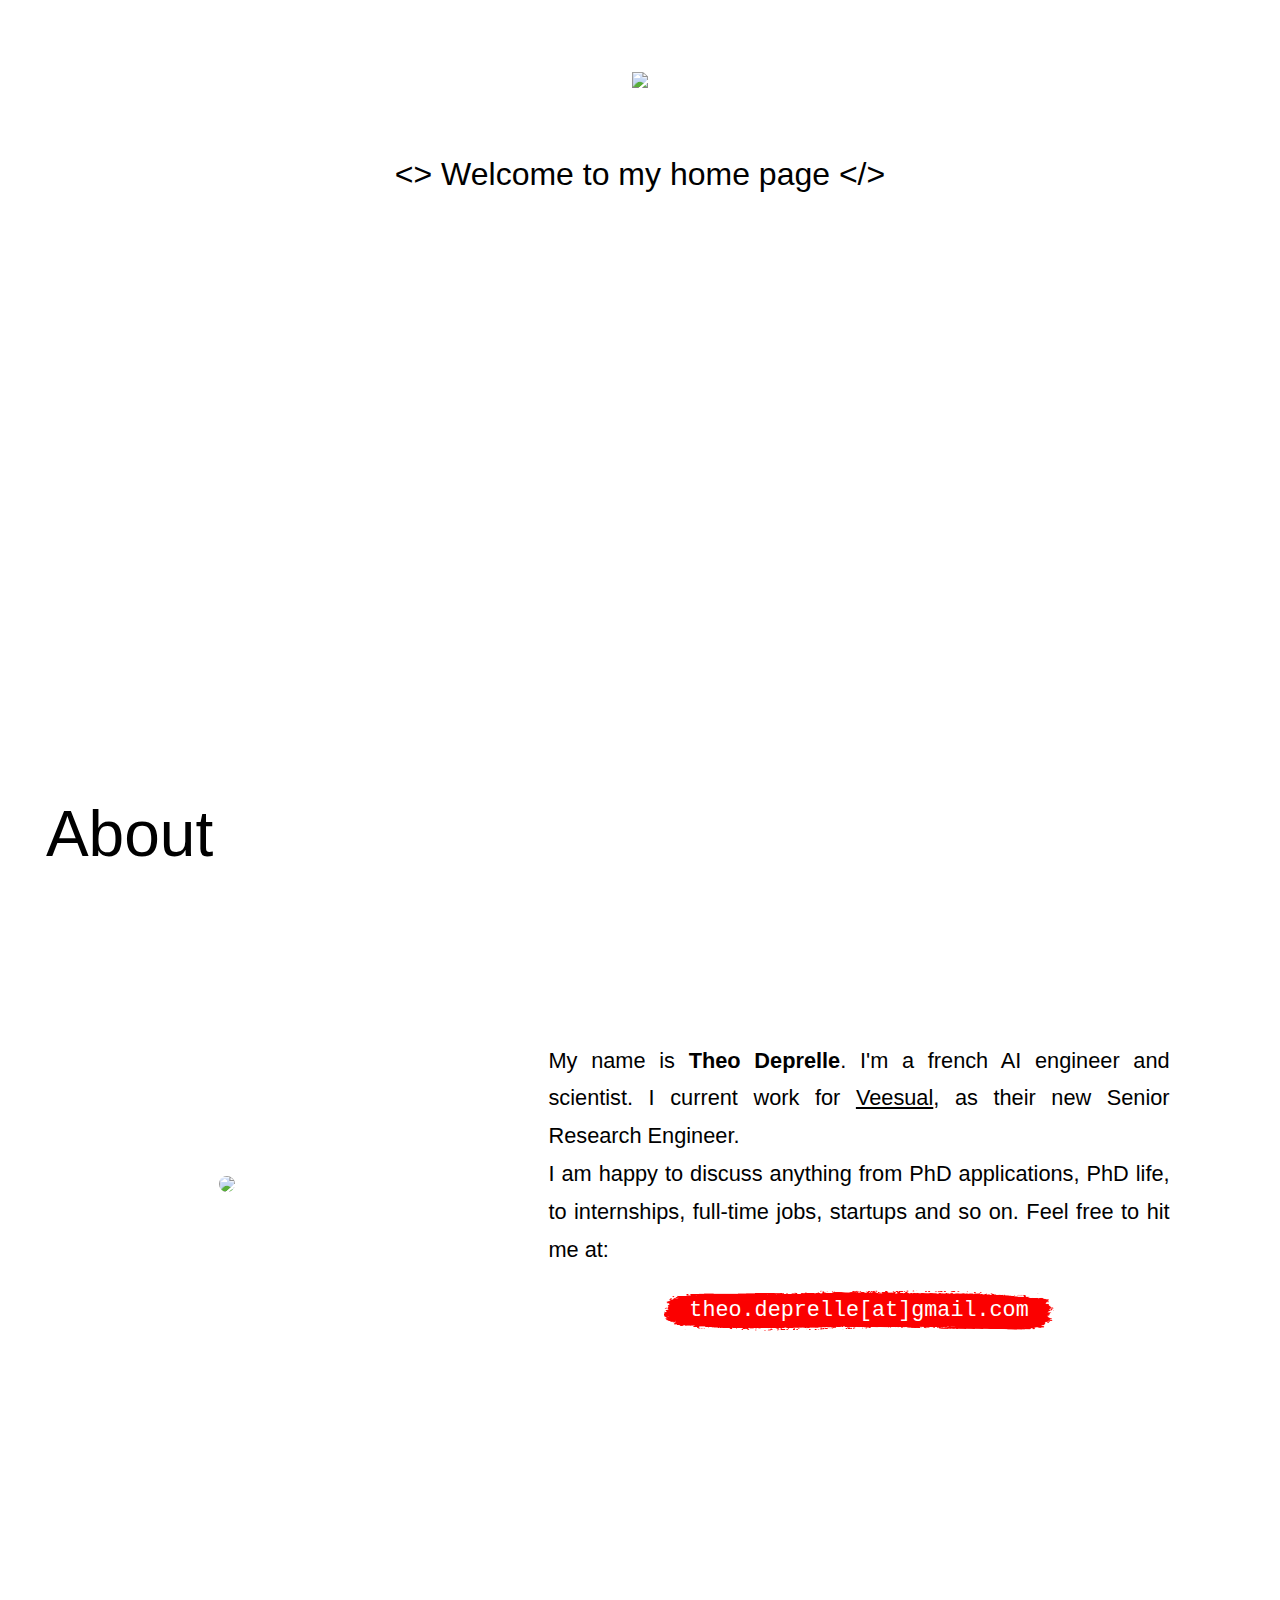
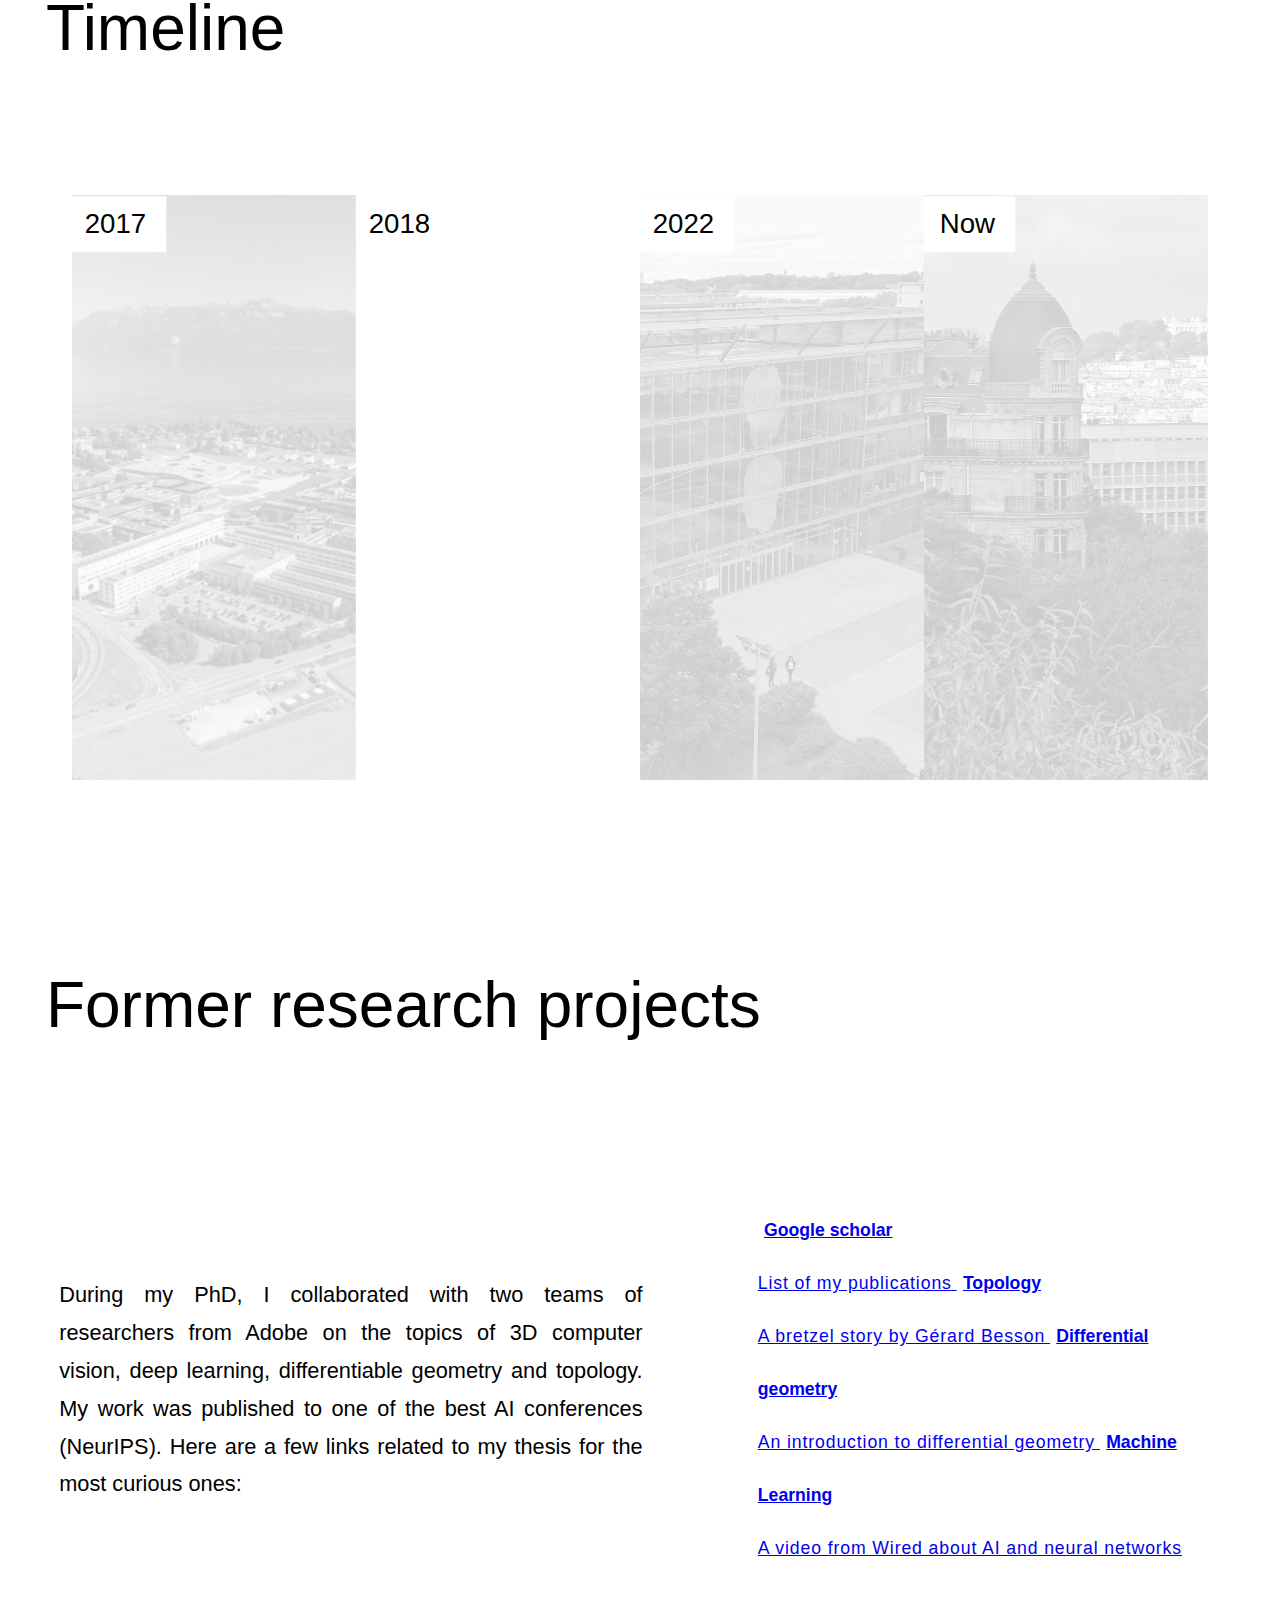
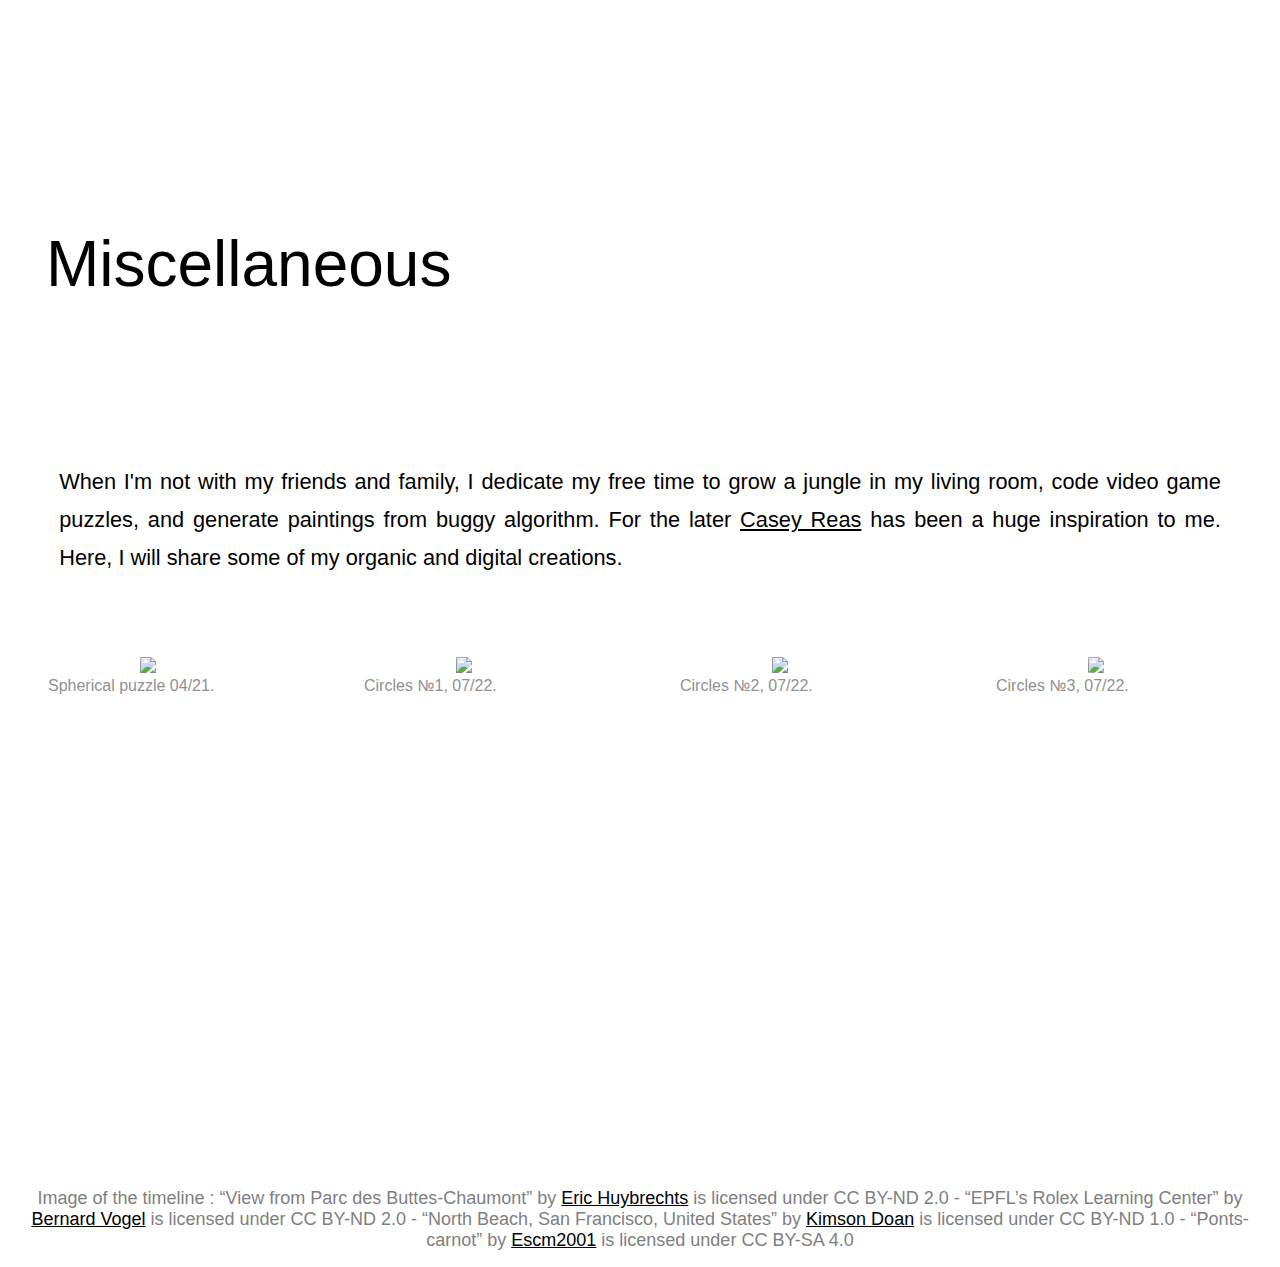
==== index.html @ 4b5d9321 "Update for mobile" ====
<!DOCTYPE html>
<html>
<head>
<!-- Google tag (gtag.js) -->
<script async src="https://www.googletagmanager.com/gtag/js?id=G-8BXMVZWSZ6"></script>
<script>
  window.dataLayer = window.dataLayer || [];
  function gtag(){dataLayer.push(arguments);}
  gtag('js', new Date());

  gtag('config', 'G-8BXMVZWSZ6');
</script>

<!-- End Google Analytics -->
<link href="css/font.css" rel="stylesheet">
<link rel="stylesheet" href="css/misc.css">
<link rel="stylesheet" type="text/css" href="css/demo.css" />
<link rel="stylesheet" type="text/css" href="css/style-adsila.css" />
<link rel="stylesheet" href="css/index.css">
<!-- <link rel="icon" type="image/png" href="./contents/theo2.png"> -->
<!-- <link rel="icon" type="image/png" href="http://example.com/myicon.png"> -->
<title>Theo Deprelle home page</title>
<link rel = "icon" href = "./contents/theo_logo.ico"  type = "image/x-icon">
</head>
<body>
    <div class="outer" style="margin-top:0;">
        <img class="intro" src="./contents/intro_21.png"/></br>
        <div>
          <t1><> Welcome to my home page &lt;/&gt; </t1>
        </div>
    </div>
</body>
<!-- <div class="section" style="margin-top:15vw; margin-left:35vw;margin-right:5vw;" > -->
<div class="title" style="background-image:url(./contents/res_0.png);justify-content: left;margin-top:40%;">
    <t2> About </t2>
</div>
<body>
    <div class="outer">
      <div class="divprofile">
        <div class="divprofile_img">
          <img src="./contents/theo4.png" class="profile" /></br>
        </div>
        <div class="divprofile_text">
          <p class="description">
            My name is <strong>Theo Deprelle</strong>. I'm a french AI engineer and scientist. I current work for <a href="https://www.veesual.ai/" style="color:black;text-decoration: underline;">Veesual</a>, as their new Senior Research Engineer.<br>
            <!-- On september 5th, I will be joing <a href="https://www.veesual.ai/" style="color:black;text-decoration: underline;">Veesual</a> in Paris, a french virtual try on startup as a Senior Research Engineer. -->
            I am happy to discuss anything from PhD applications, PhD life, to internships, full-time jobs, startups and so on. Feel free to hit me at: <br>
          </p>
          <p class="description" style="text-align:center;margin-right:0;margin-left:0;">
            <code>
                theo.deprelle[at]gmail.com
            </code>
          </p>
        </div>
      </div>
    </div>
</body>
<div class="title" style="background-image:url(./contents/res_1.png);justify-content: left;">
<t2> Timeline </t2>
</div>
<body>
  <div class="outer">
    <section id="timeline">
      <div class="tl-item">
        <div class="tl-bg" style="background-image: url(./contents/epfl.jpg);">
          <div class="overlay" style="background-image: url(./contents/border_1.png);"></div>
        </div>
        <div class="tl-year">
          <p class="f2 heading--sanSerif">2017</p>
        </div>
        <div class="tl-content">
          <h1>---</h1>
          <p style="text-align:left;color:black;font-size:.8vw;text-align:justify;"><bold style="color:red; font-size: 1.5vw;">Lyon and Lausanne.</bold><br>I graduated from INSA Lyon and I got the chance to spend several months in Lausanne at EPFL as an exchange student. </p>
        </div>
      </div>
      <div class="tl-item">
        <div class="tl-bg" style="background-image: url(./contents/sf.jpg)">
          <div class="overlay" style="background-image: url(./contents/border_2.png);"></div>
        </div>
        <div class="tl-year">
          <p class="f2 heading--sanSerif">2018</p>
        </div>
        <div class="tl-content">
          <h1>----</h1>
          <p style="text-align:left; color:black;font-size:.8vw;"><bold style="color:red; font-size: 1.5vw;">Adobe Inc.</bold><br> During my PhD, I spent some time in San Francisco while working for Adobe.</p>
        </div>
      </div>
      <div class="tl-item">
        <div class="tl-bg" style="background-image: url(./contents/enpc2.jpg)">
          <div class="overlay" style="background-image: url(./contents/border_3.png);"></div>
        </div>
        <div class="tl-year">
          <p class="f2 heading--sanSerif" style="color : black;opacity:100%;">2022</p>
        </div>
        <div class="tl-content">
          <h1>----</h1>
          <p style="text-align:left;color:black;font-size:.8vw;text-align:justify;"><bold style="color:red; font-size: 1.5vw;">My Phd.</bold><br> I got my PhD from &#xC9;cole des Ponts ParisTech. During that time, I taught a bit engineering students and published several research papers.</p>
        </div>
      </div>
      <div class="tl-item">
        <div class="tl-bg" style="background-image: url(./contents/paris2.jpg)">
          <div class="overlay" style="background-image: url(./contents/border_4.png);"></div>
        </div>
        <div class="tl-year">
          <p class="f2 heading--sanSerif">Now</p>
        </div>
        <div class="tl-content">
          <h1>----</h1>
          <p style="text-align:left;color:black;font-size:.8vw;"><bold style="color:red; font-size: 1.5vw;">Joining a start-up.</bold><br> Starting a new journey in Paris with <a href="https://www.veesual.ai/" style="color:black;text-decoration: underline;">Veesual</a> as their new Senior Research Engineer.</p>
          <!-- <p style="text-align:left;color:black;font-size:.9vw;"><strong>Joining a start-up.</bold><br> Starting september 5th I will be working at <a href="https://www.<a href="https://www.veesual.ai/" style="color:black;text-decoration: underline;">Veesual</a>.ai/" style="color:black;"><a href="https://www.veesual.ai/" style="color:black;text-decoration: underline;">Veesual</a></a>. Its founders trust me as their new Senior Research Engineer.</p> -->
        </div>
      </div>
    </section>
    <section id="timeline_mobile">
      <div class="tl-mobile-item" style="background-image: url(./contents/epfl.jpg)">
        <div class="overlay" style="background-image: url(./contents/border_1.png);"></div>
        <div class="tl-mobile-date">
          <strong>2017</strong>
        </div>
      </div>
      <div class="tl-mobile-desc">
        <p class="tl-mobile-desc-text"><bold style="color:red; font-size:4vw;">Lyon and Lausanne.</bold><br>I graduated from INSA Lyon and I got the chance to spend several months in Lausanne at EPFL as an exchange student. </p>
      </div>
      <div class="tl-mobile-item" style="background-image: url(./contents/sf.jpg)">
        <div class="overlay" style="background-image: url(./contents/border_2.png);"></div>
        <div class="tl-mobile-date">
          <strong>2018</strong>
        </div>
      </div>
      <div class="tl-mobile-desc">
        <p class="tl-mobile-desc-text"><bold style="color:red; font-size:4vw;">Adobe Inc.</bold><br> During my PhD, I spent some time in San Francisco while working for Adobe.</p>
      </div>
      <div class="tl-mobile-item" style="background-image: url(./contents/enpc.jpg)">
        <div class="overlay" style="background-image: url(./contents/border_3.png);"></div>
        <div class="tl-mobile-date">
          <strong>2022</strong>
        </div>
      </div>
      <div class="tl-mobile-desc">
        <p class="tl-mobile-desc-text"><bold style="color:red; font-size:4vw;">My Phd.</bold><br> I got my PhD from &#xC9;cole des Ponts ParisTech. During that time, I taught a bit engineering students and published several research papers.</p>
      </div>
      <div class="tl-mobile-item" style="background-image: url(./contents/paris.jpg)">
        <div class="overlay" style="background-image: url(./contents/border_4.png);"></div>
        <div class="tl-mobile-date">
        <strong> Now</strong>
        </div>
      </div>
      <div class="tl-mobile-desc">
        <p class="tl-mobile-desc-text"><bold style="color:red; font-size:4vw;">And now.</bold><br> Starting a new journey in Paris to be disclosed on September 5th.</p>
      </div>
    </section>
  </div>
  </body>
  <div class="title" style="background-image:url(./contents/res_3.png);justify-content: left;">
      <t2> Former research projects </t2>
  </div>
  <body>
      <div class="outer">
        <div class="divprofile">
          <!-- <div class="divprofile" style="width:30%;">
            <img src="./contents/theo2.jpeg" class="profile" /></br>
          </div> -->
          <div class="research_text">
            <p class="description">
              During my PhD, I collaborated with two teams of researchers from Adobe on the topics of 3D computer vision, deep learning, differentiable geometry and topology. My work was published to one of the best AI conferences (NeurIPS). Here are a few links related to my thesis for the most curious ones:
            </p>
          </div>
          <div class="research_link">
            <nav class="menu menu--adsila" style="text-align:left;margin-left:5vw;line-height: 3em;">
    					<a class="menu__item" href="https://scholar.google.com/citations?user=xU9q1ncAAAAJ&hl=fr">
    						<span class="menu__item-name">Google scholar</span><br>
    						<span class="menu__item-label">List of my publications</span>
    					</a>
              <a class="menu__item" href="https://youtu.be/tKna0bU-2Ag?t=304">
    						<span class="menu__item-name">Topology</span><br>
    						<span class="menu__item-label">A bretzel story by G&eacute;rard Besson</span>
    					</a>
    					<a class="menu__item" href="https://youtu.be/tKna0bU-2Ag?t=1829">
    						<span class="menu__item-name">Differential geometry</span><br>
    						<span class="menu__item-label">An introduction to differential geometry</span>
    					</a>
              <a class="menu__item" href="https://www.youtube.com/watch?v=5q87K1WaoFI&ab_channel=WIRED">
                <span class="menu__item-name">Machine Learning</span><br>
                <span class="menu__item-label">A video from Wired about AI and neural networks</span>
              </a>
    				</nav>
          </div>
        </div>
      </div>
  </body>
  <div class="title" style="background-image:url(./contents/res_4.png);justify-content:left;">
      <t2 style="opacity:100%;"> Miscellaneous </t2>
  </div>
  <body>
    <div style="margin:5vw;margin-left: 0;margin-right: 0; width:100%;">
      <p class="description">When I'm not with my friends and family, I dedicate my free time to grow a jungle in my living room, code video game puzzles, and generate paintings from buggy algorithm. For the later <a href="https://reas.com/" style="color:black;text-decoration: underline;">Casey Reas</a> has been a huge inspiration to me. Here, I will share some of my organic and digital creations.
    </p>
    </div>
    <div class="creation_list">
      <figure class="creations">
          <img src="./contents/sphere.png" class="profile" style="border-radius:0; width:100%; transform: rotate(.5deg);" />
          <figcaption style="text-align:left;">Spherical puzzle 04/21.</figcaption>
      </figure>
      <figure class="creations">
          <img src="./contents/circles_3.png" class="profile" style="border-radius:0; width:100%; transform: rotate(.5deg);" />
          <figcaption style="text-align:left;">Circles &#8470;1, 07/22.</figcaption>
      </figure>
      <figure class="creations">
          <img src="./contents/circles_2.png" class="profile" style="border-radius:0; width:100%; transform: rotate(-.5deg);" />
          <figcaption style="text-align:left;">Circles &#8470;2, 07/22.</figcaption>
      </figure>
      <figure class="creations">
          <img src="./contents/circles_9.png" class="profile" style="border-radius:0; width:100%; transform: rotate(1deg);" />
          <figcaption style="text-align:left;">Circles &#8470;3, 07/22.</figcaption>
      </figure>
    </div>
  </body>
  <div class="title" style="background-image:url(./contents/res_5.png);margin-top:15%;">
      <t2 style="opacity:0%;"> </t2>
  </div>
  <p style="color:grey;font-size:2vh;">Image of the timeline :
  “View from Parc des Buttes-Chaumont” by <a href="https://www.flickr.com/photos/15979685@N08/" style="color:black;text-decoration: underline;">Eric Huybrechts</a> is licensed under CC BY-ND 2.0
  - “EPFL’s Rolex Learning Center” by <a href="https://commons.wikimedia.org/wiki/File:EPFL%E2%80%99s_Rolex_Learning_Center.jpg" style="color:black;text-decoration: underline;">Bernard Vogel</a> is licensed under CC BY-ND 2.0
  - “North Beach, San Francisco, United States” by <a href="https://commons.wikimedia.org/wiki/File:North_Beach,_San_Francisco,_United_States_%28Unsplash%29.jpg" style="color:black;text-decoration: underline;">Kimson Doan</a> is licensed under CC BY-ND 1.0
  - “Ponts-carnot” by <a href="https://commons.wikimedia.org/wiki/File:Ponts-carnot.jpg" style="color:black;text-decoration: underline;">Escm2001</a> is licensed under CC BY-SA 4.0</p>
</html>
---- css/style-adsila.css ----
.menu--adsila {
	/* font-family: 'Nunito', sans-serif; */
	font-size: 1.15em;
}

.menu--adsila a {
	/* color: #272727; */
}

.menu--adsila .menu__item-name {
	font-weight: bold;
	line-height: 1.2;
	padding: 0 0.35em;
	transition: color 0.5s;
	transition-timing-function: cubic-bezier(0.2,1,0.3,1);
}

.menu--adsila .menu__item-name::before {
	content: '';
	position: absolute;
	z-index: -1;
	bottom: 0;
	left: 0;
	width: 100%;
	height: 50%;
	opacity: 0.3;
	transform: scale3d(0,1,1);
	transform-origin: 0% 50%;
	transition: transform 0.5s;
	transition-timing-function: cubic-bezier(0.2,1,0.3,1);
}

.menu--adsila .menu__item-label {
	font-size: 1em;
	letter-spacing: 0.05em;
	transform: translate3d(-0.5em,0,0);
	transition: transform 0.5s, color 0.5s;
	transition-timing-function: cubic-bezier(0.2,1,0.3,1);
}

.menu--adsila .menu__item-label::before {
	content: '';
	position: absolute;
	z-index: -1;
	top: calc(100% + 0.1em);
	left: 0.05em;
	width: 25%;
	height: 1px;
	opacity: 0.3;
	transform: scale3d(0,1,1);
	transform-origin: 100% 50%;
	transition: transform 0.5s;
	transition-timing-function: cubic-bezier(0.2,1,0.3,1);
}

.menu--adsila .menu__item:nth-child(odd) .menu__item-name::before,
.menu--adsila .menu__item:nth-child(odd) .menu__item-label::before {
	background: #fe628e;
}

.menu--adsila .menu__item:nth-child(even) .menu__item-name::before,
.menu--adsila .menu__item:nth-child(even) .menu__item-label::before {
	background: #6265fe;
}

/* Hover */

.menu--adsila .menu__item:nth-child(odd):hover,
.menu--adsila .menu__item:nth-child(odd):focus {
	color: #fe628e;
}

.menu--adsila .menu__item:nth-child(even):hover,
.menu--adsila .menu__item:nth-child(even):focus {
	color: #6265fe;
}

.menu--adsila .menu__item:hover .menu__item-name::before,
.menu--adsila .menu__item:focus .menu__item-name::before,
.menu--adsila .menu__item:hover .menu__item-label::before,
.menu--adsila .menu__item:focus .menu__item-label::before {
	transform: scale3d(1,1,1);
}

.menu--adsila .menu__item:hover .menu__item-label,
.menu--adsila .menu__item:focus .menu__item-label {
	transform: translate3d(0,0,0);
}

.menu--adsila .menu__item:hover .menu__item-label::before,
.menu--adsila .menu__item:focus .menu__item-label::before {
	transform-origin: 0% 50%;
	transition-timing-function: ease;
}

@media screen and (max-width: 50em) {
	.menu--adsila .menu__item {
		margin: 0 0 2em;
	}
	.menu--adsila .menu__item-label {
		display: block;
		margin: 0.5em 0 0 1em;
	}
}
---- css/index.css ----
body{
  font-family: 'MODERN TYPEWRITER', sans-serif;

    text-align: center;
    color:#919191;
}

t1 {
  color: black;
 font-size: 2.5vw;
  -webkit-animation: fadein_text .9s; /* Safari, Chrome and Opera > 12.1 */
   -moz-animation: fadein 1s; /* Firefox < 16 */
    -ms-animation: fadein 1s; /* Internet Explorer */
     -o-animation: fadein 1s; /* Opera < 12.1 */
        /* animation: fadein 5s; */
}

p{
  color:white;
}

@keyframes fadein {
    0% { opacity: 0; filter : blur(100px);}
    20% { opacity: 1; filter : blur(0px);}
    40%   { opacity: 1; filter : blur(0px);}
}

@keyframes fadein_text {
    /* 0% { opacity: 0; } */
    0%   { opacity: 0; letter-spacing: .4vw}
    60%   { opacity: 0; letter-spacing: .4vw}
    100%   { opacity: 1; letter-spacing: 0px}
}

div.outer{
  text-align: center;
  align-items: center;
  width: 100%;
}

img.intro{
  width: 40%;
  margin: 5vw;
  opacity: 1;
  animation: fadein 3.5s;
}


div.title{
  background-color: white;
  font-size: 5vw;
  background-attachment: fixed;
  background-position: center;
  background-repeat: no-repeat;
  background-size: cover;
  display:flex;
  align-items: center;
  justify-content: center;
  height:30vh;
  margin-top: 10vh;
}

t2 {
  font-family: 'MODERN TYPEWRITER', sans-serif;
  margin-left: 3vw;
  margin:3%;
  background-color: white;
  border-radius: 5px;
  box-shadow: 0px 0px 1px 1px #FFFFFF;
  color: black;
}


div.divprofile{
  display:flex;
  align-items: center;
  justify-content: center;
}

div.divprofile_text{
  /* margin:5vw; */
  /* margin-left: 0; */
  width:70%;"
  display:flex;
  align-items: center;
  justify-content: center;
  padding: 4vw;
}

div.divprofile_img{
  width:30%;
  margin: 5vw;
  /* margin-right: 0; */
  width: 30%;
  height: 10%;
  align-items: center;
}

img.profile{
  border-radius: 50%;
  width: 100%;
}

p.description{
  color:black;
  margin-right:4vw;
  margin-left:4vw;
  text-align:justify;
  font-size:1.7vw;
  line-height: 174%;
}

figure.creations{
  width:30%;
  margin-right:6vw;
}

div.overlay {
  width: 100%;
  height: 100%;
  background-size: 100% 100%;
  position: absolute;
}

code{
  margin-top: 10px;
  padding-left: 2vw;
  padding-right: 2vw;
  padding-top: 12px;
  padding-bottom: 12px;
  /* font-size:2.3vw; */
  color:white;
  /* background-color: black; */
  background-image: url(../contents/background_mail.png);
  background-size:100% 100%;
  /* background-position: top, bottom; */
  background-repeat: no-repeat;
}

div.research_text{
  width:60%;
  align-items: center;
  justify-content: center;
}

div.research_link{
  margin:5vw;
  margin-left:0;
  width: : 50%;
  font-size:1.2vw;
  align-items: center;
  justify-content: center;
}

div.creation_list{
  display: flex;
}

div.inner{
  text-align: center;
  max-width: 800px;
}
#timeline {
  display: -webkit-box;
  display: -ms-flexbox;
  display: flex;
  /* margin-top: 1%; */
  margin:5vw;
  margin-top: 2.5vw;
  background-color: white;
}
#timeline:hover .tl-item {
  width: 23.3333%;
}

.tl-item {
  -webkit-transform: translate3d(0, 0, 0);
          transform: translate3d(0, 0, 0);
  position: relative;
  width: 25%;
  height: 65vh;
  /* min-height: 600px; */
  color: white;
  overflow: hidden;
  -webkit-transition: width 0.5s ease;
  transition: width 0.5s ease;
  /* -webkit-filter: grayscale(100%); /* Safari 6.0 - 9.0 */
  /* filter: grayscale(100%); */ */
  border: 2px solid white;
}
.tl-item:before, .tl-item:after {
  -webkit-transform: translate3d(0, 0, 0);
          transform: translate3d(0, 0, 0);
  content: '';
  position: absolute;
  left: 0;
  top: 0;
  width: 100%;
  height: 100%;
}
.tl-item:after {
  background: white;
  opacity: .8;
  -webkit-transition: opacity 0.5s ease;
  transition: opacity 0.5s ease;
}
.tl-item:before {
  background: -webkit-linear-gradient(top, transparent 0%, white 95%);
  background: linear-gradient(to bottom, transparent 80%, white 0%);
  /* background-image:url(./contents/1371.png) */
  z-index: 2;
  opacity: 0;
  -webkit-transform: translate3d(0, 0, 0) translateY(80%);
          transform: translate3d(0, 0, 0) translateY(80%);
  -webkit-transition: opacity 0.5s ease, -webkit-transform 0.5s ease;
  transition: opacity 0.5s ease, -webkit-transform 0.5s ease;
  transition: opacity 0.5s ease, transform 0.5s ease;
  transition: opacity 0.5s ease, transform 0.5s ease, -webkit-transform 0.5s ease;
}
.tl-item:hover {
  width: 30% !important;

}
.tl-item:hover:after {
  opacity: 0;
}
.tl-item:hover:before {
  opacity: 1;
  -webkit-transform: translate3d(0, 0, 0) translateY(0);
          transform: translate3d(0, 0, 0) translateY(0);
  -webkit-transition: opacity .5s ease, -webkit-transform 1s ease 0.25s;
  transition: opacity .5s ease, -webkit-transform 1s ease 0.25s;
  transition: opacity .5s ease, transform 1s ease 0.25s;
  transition: opacity .5s ease, transform 1s ease 0.25s, -webkit-transform 1s ease 0.25s;
}
.tl-item:hover .tl-content {
  opacity: 1;
  -webkit-transform: translateY(0);
          transform: translateY(0);
  -webkit-transition: all 0.75s ease 0.5s;
  transition: all 0.75s ease 0.5s;
  color: black;
}
.tl-item:hover .tl-bg {
  -webkit-filter: grayscale(0);
          filter: grayscale(0);
}

.tl-content {
  -webkit-transform: translate3d(0, 0, 0) translateY(140px);
          transform: translate3d(0, 0, 0) translateY(140px);
  position: relative;
  z-index: 2;
  text-align: center;
  margin: 0 1.618em;
  color: black;
  top: 73%;
  opacity: 0;
}
.tl-content h1 {
  /* margin-top: 1vw; */
  /* font-family: 'Pathway Gothic One',Helvetica Neue,Helvetica,Arial,sans-serif; */
  text-transform: uppercase;
  color: black;
  font-size: 1.44rem;
  opacity: 0;
  /* font-weight: normal; */
}

.tl-year {
  position: absolute;
  top: 5%;
  left: 10%;
  -webkit-transform: translateX(-50%) translateY(-50%);
          transform: translateX(-50%) translateY(-50%);
  z-index: 1;
  /* border-top: 1px solid black;
  border-bottom: 1px solid black; */
  /* color: #FFC1C1; */
  padding-left: 0px;
  padding-right: 20px;
  /* box-shadow: 2px 2px 1px white; */
  /* border: .5px solid black; */
  border-bottom-right-radius: 2px;
  background-color: white;
  /* opacity: 40%; */

  /* text-align: center; */
  /* background-color: #fe628e; */
}
.tl-year p {
  /* font-family: 'Pathway Gothic One',Helvetica Neue,Helvetica,Arial,sans-serif; */
  font-size: 1.728rem;
  line-height: 0;
  text-align: center;
  color: black;
  padding-left: 50px;
}

.tl-bg {
  -webkit-transform: translate3d(0, 0, 0);
          transform: translate3d(0, 0, 0);
  position: absolute;
  width: 100%;
  height: 100%;
  top: 0;
  left: 0;
  opacity: 100%;
  background-size: cover;

  background-position: top center;
  -webkit-transition: -webkit-filter 3s ease;
  transition: -webkit-filter 3s ease;
  transition: filter 3s ease;
  transition: filter 3s ease, -webkit-filter 3s ease;
  /* border: 30px solid; */
  /* border-image: url(.contents/test.png); */
  /* padding: 20px; */
  /* border: 2px solid red; */
  /* -webkit-filter: grayscale(100%);
          filter: grayscale(100%); */
}

.tl-mobile-desc{
  background-color: white;
  /* margin-top: 10vh; */
  /* height: 20vh; */
  margin:3vh;
  margin-bottom: 5vh;
  word-wrap: break-word;
}

.tl-mobile-desc-text{
  text-align:left;
  color:black;
  font-size:3vw;
  text-align:justify;
  /* overflow:hidden; */
  /* word-break:break-all; */
  /* white-space:normal; */
}

.tl-mobile-item{
  height: 40vh;
  background-attachment:scroll;
  background-position: center;
  background-repeat: no-repeat;
  background-size: cover;
  margin-top: 6vh;
  /* -webkit-filter: grayscale(100%); /* Safari 6.0 - 9.0 */
  /* filter: grayscale(100%); */
  /* display: flex; */
  /* align-items: center; */
  /* justify-content: center; */
  position: relative;
}

.tl-mobile-date{
  -webkit-transform: translateX(-1%) translateY(-5%);
          transform: translateX(-1%) translateY(-5%);
  position: absolute;
  padding: 20px;
  top: -5;
  border-bottom-right-radius: 4px;
  background-color: white;
  font-size: 3vw;
  color: black;
}

@media screen and (max-width: 1024px) {

  t1 {
   font-size: 5vw;
  }

  div.title{
    font-size: 6vw;
    height:15vh;
    margin-top: 10vw;
    background-attachment:scroll;
    /* position: fixed; */
  }

  img.profile{
    width: 100%;
    padding-top: 20vw;
  }

  div.divprofile_text{
    width: 100%;
    justify-content: center;
  }

  div.divprofile_img{
    width: 100%;
    margin: 8vw;
    /* margin-right: 5vw; */
    display: none;
  }
  div.divprofile{
    display: grid;
    align-items: center;
    justify-content: center;
  }

  p.description{
    /* margin:4vw; */
    /* margin-left:10px; */
    /* margin-right:50px; */
    font-size:3.2vw;
    line-height: 173%;
  }

  img.intro{
    margin-bottom: 10%;
    margin-top: 30%;
    width: 80%;
    content:url("../contents/theo4.png");
    animation: fadein 5s;
  }

  div.research_text{
    width:100%;
    font-size:3.2vw;
    /* margin-bottom: 0; */

  }

  div.research_link{
    width:100%;
    font-size:2.5vw;
    margin:0;
  }

  figure.creations{
    width:100%;
    padding: 0;
    padding-left: 6%;
    padding-right: 6%;
  }

  div.creation_list{
    flex-wrap: wrap;
    align-items: center;
  }

  figcaption{
    font-size: 2.5vw;
  }

  #timeline {
    display: none;
  }
}

@media screen and (min-width: 1024px) {
  #timeline_mobile {
    display: none;
  }
}
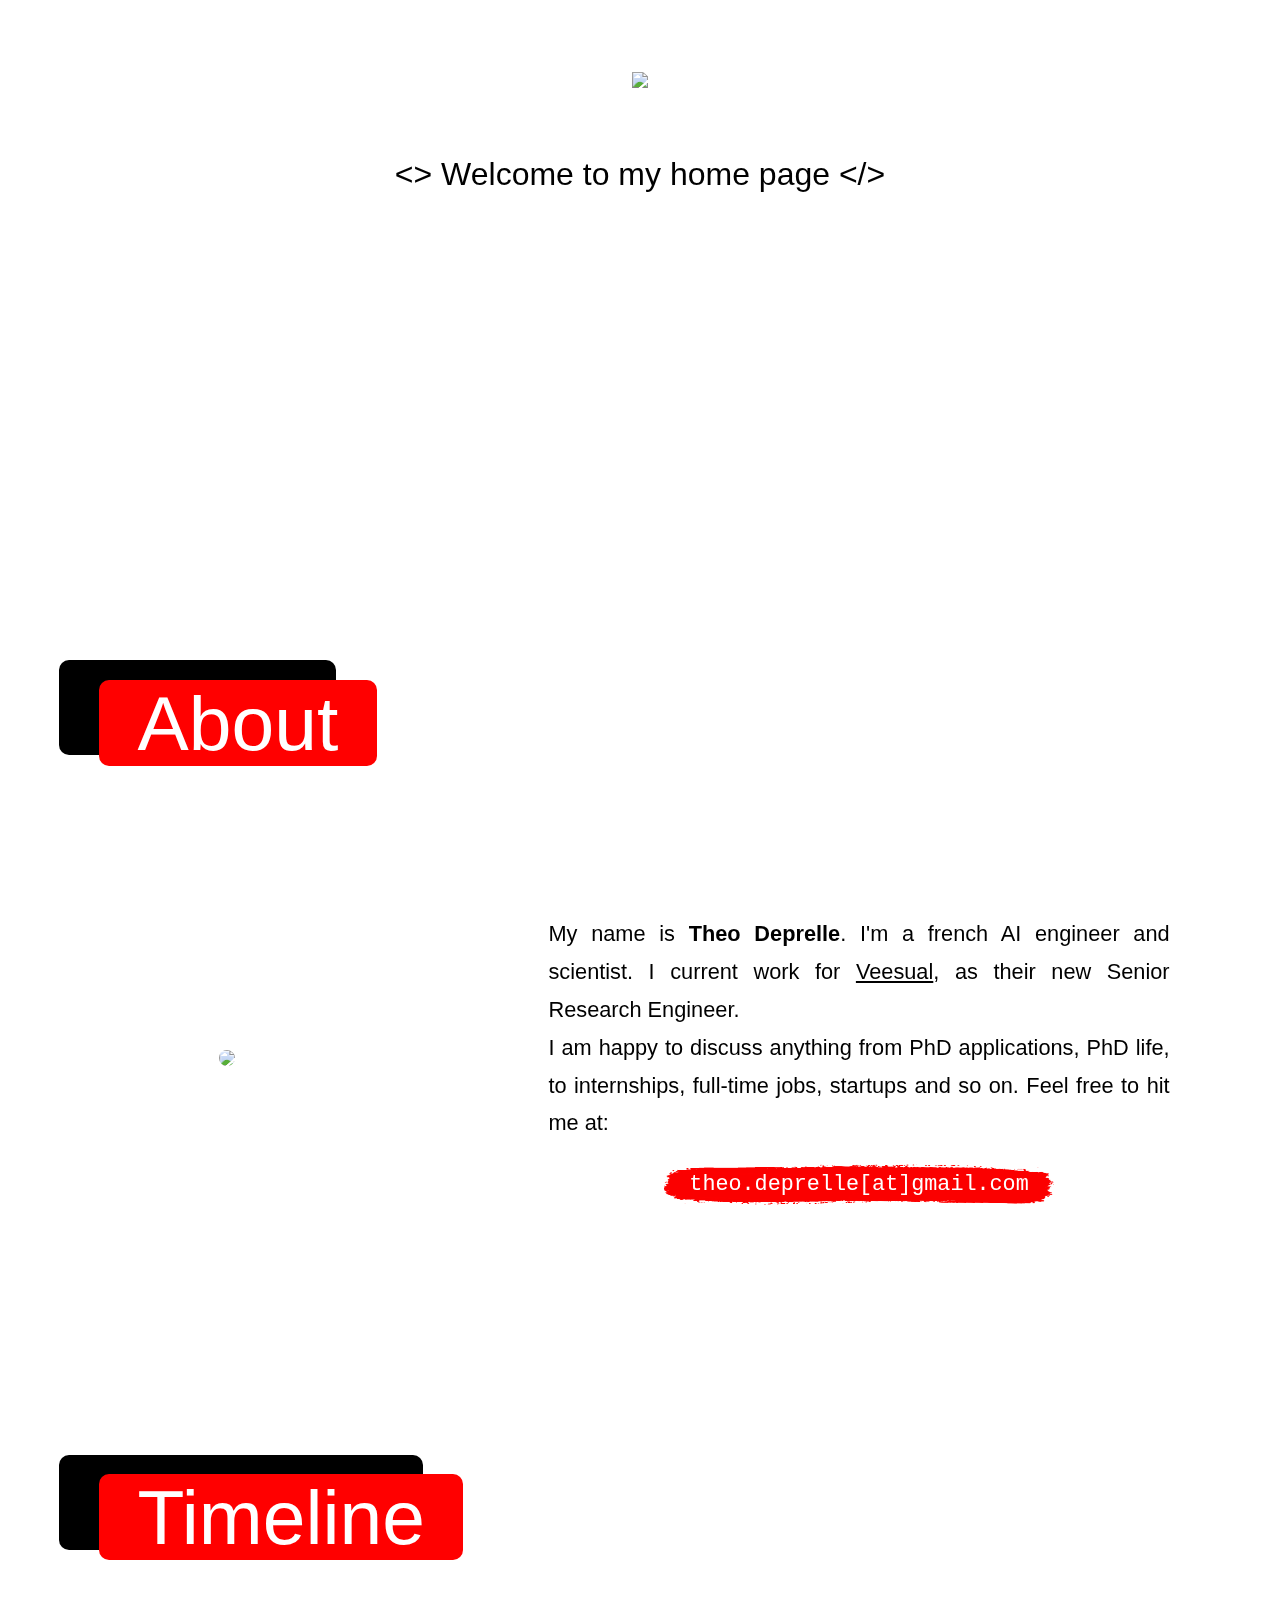
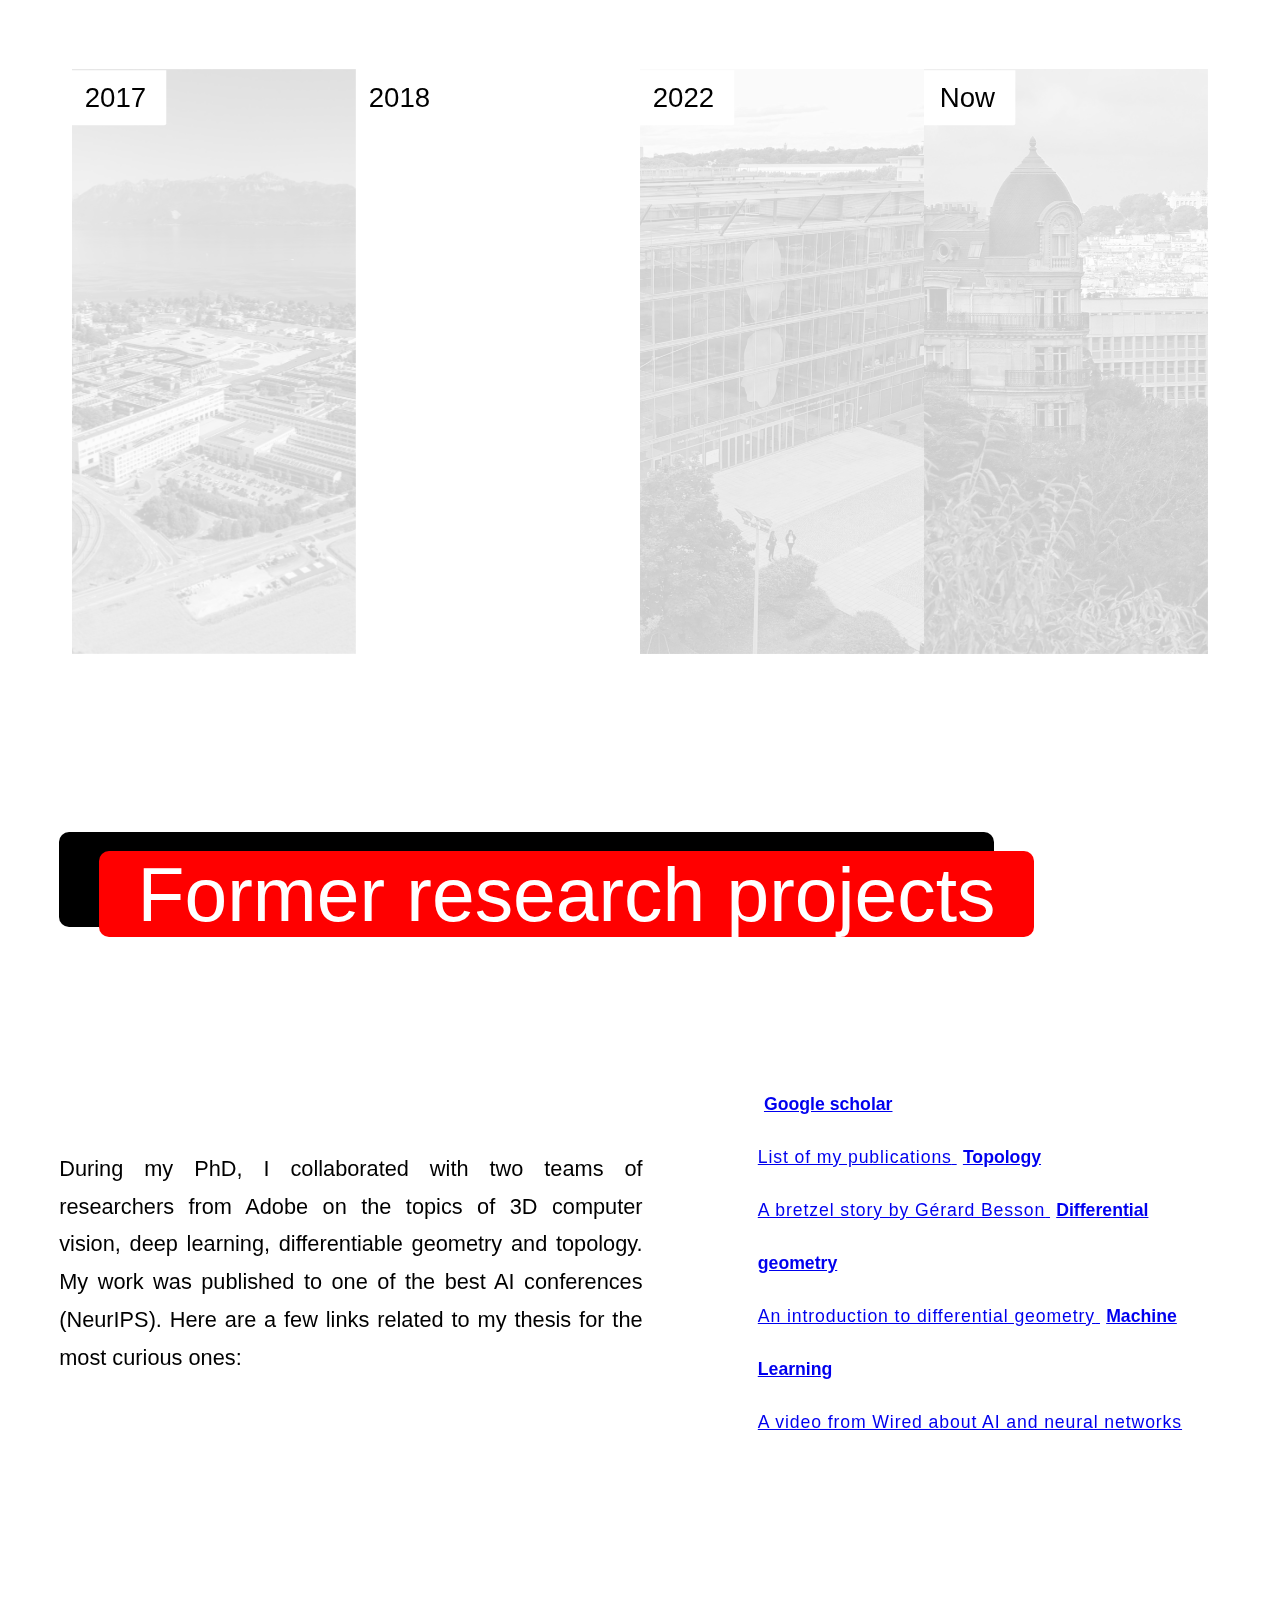
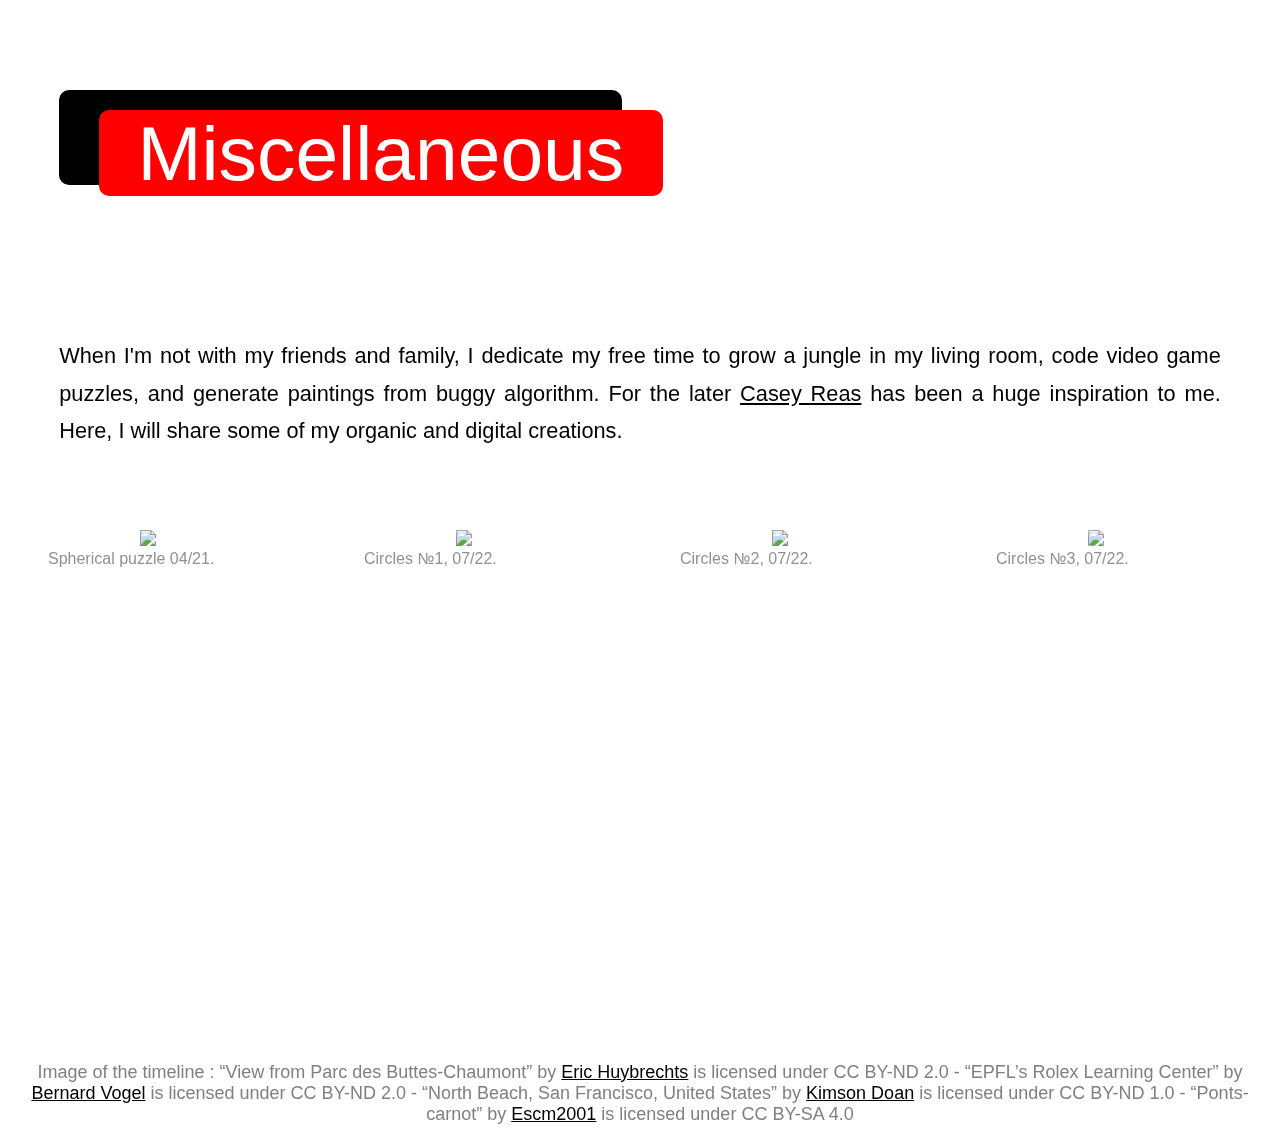
==== commit c15b990b: "Black and red title" ====
--- a/index.html
+++ b/index.html
@@ -31,8 +31,8 @@
     </div>
 </body>
 <!-- <div class="section" style="margin-top:15vw; margin-left:35vw;margin-right:5vw;" > -->
-<div class="title" style="background-image:url(./contents/res_0.png);justify-content: left;margin-top:40%;">
-    <t2> About </t2>
+<div class="title" style="background-image:url(./contents/res_0.png);justify-content: left;margin-top:30%;">
+    <div class="part"><t2> About </t2></div></div>
 </div>
 <body>
     <div class="outer">
@@ -56,7 +56,7 @@
     </div>
 </body>
 <div class="title" style="background-image:url(./contents/res_1.png);justify-content: left;">
-<t2> Timeline </t2>
+<div class="part"><t2> Timeline </t2></div>
 </div>
 <body>
   <div class="outer">
@@ -152,7 +152,7 @@
   </div>
   </body>
   <div class="title" style="background-image:url(./contents/res_3.png);justify-content: left;">
-      <t2> Former research projects </t2>
+      <div class="part"><t2> Former research projects </t2></div>
   </div>
   <body>
       <div class="outer">
@@ -189,7 +189,7 @@
       </div>
   </body>
   <div class="title" style="background-image:url(./contents/res_4.png);justify-content:left;">
-      <t2 style="opacity:100%;"> Miscellaneous </t2>
+      <div class="part"><t2> Miscellaneous </t2></div>
   </div>
   <body>
     <div style="margin:5vw;margin-left: 0;margin-right: 0; width:100%;">
@@ -216,7 +216,7 @@
     </div>
   </body>
   <div class="title" style="background-image:url(./contents/res_5.png);margin-top:15%;">
-      <t2 style="opacity:0%;"> </t2>
+      <t2 style="opacity:0%;"> </t2></div>
   </div>
   <p style="color:grey;font-size:2vh;">Image of the timeline :
   “View from Parc des Buttes-Chaumont” by <a href="https://www.flickr.com/photos/15979685@N08/" style="color:black;text-decoration: underline;">Eric Huybrechts</a> is licensed under CC BY-ND 2.0
--- a/css/index.css
+++ b/css/index.css
@@ -48,7 +48,7 @@
 
 div.title{
   background-color: white;
-  font-size: 5vw;
+  font-size: 6vw;
   background-attachment: fixed;
   background-position: center;
   background-repeat: no-repeat;
@@ -60,14 +60,32 @@
   margin-top: 10vh;
 }
 
+div.part{
+  backdrop-filter: invert(1);
+  border-radius: 5px;
+  position: relative;
+  /* width: 30%; */
+  display: inline-block;
+  border-radius: 10px;
+  height: 35%;
+  margin-left: 4vw;
+}
+
 t2 {
+  position: relative;
+  border-radius: 10px;
+  top: 20%;
+  left: 40px;
   font-family: 'MODERN TYPEWRITER', sans-serif;
-  margin-left: 3vw;
-  margin:3%;
-  background-color: white;
-  border-radius: 5px;
-  box-shadow: 0px 0px 1px 1px #FFFFFF;
-  color: black;
+  padding-left: 3vw;
+  padding-right: 3vw;
+  /* margin:3%; */
+  /* width: 50%; */
+  font-size: 6vw;
+  color: white;
+  background-color: red;
+  /* backdrop-filter: blur(1px); */
+
 }
 
 
@@ -378,7 +396,7 @@
     height:15vh;
     margin-top: 10vw;
     background-attachment:scroll;
-    /* position: fixed; */
+    /* position: absolute; */
   }
 
   img.profile{
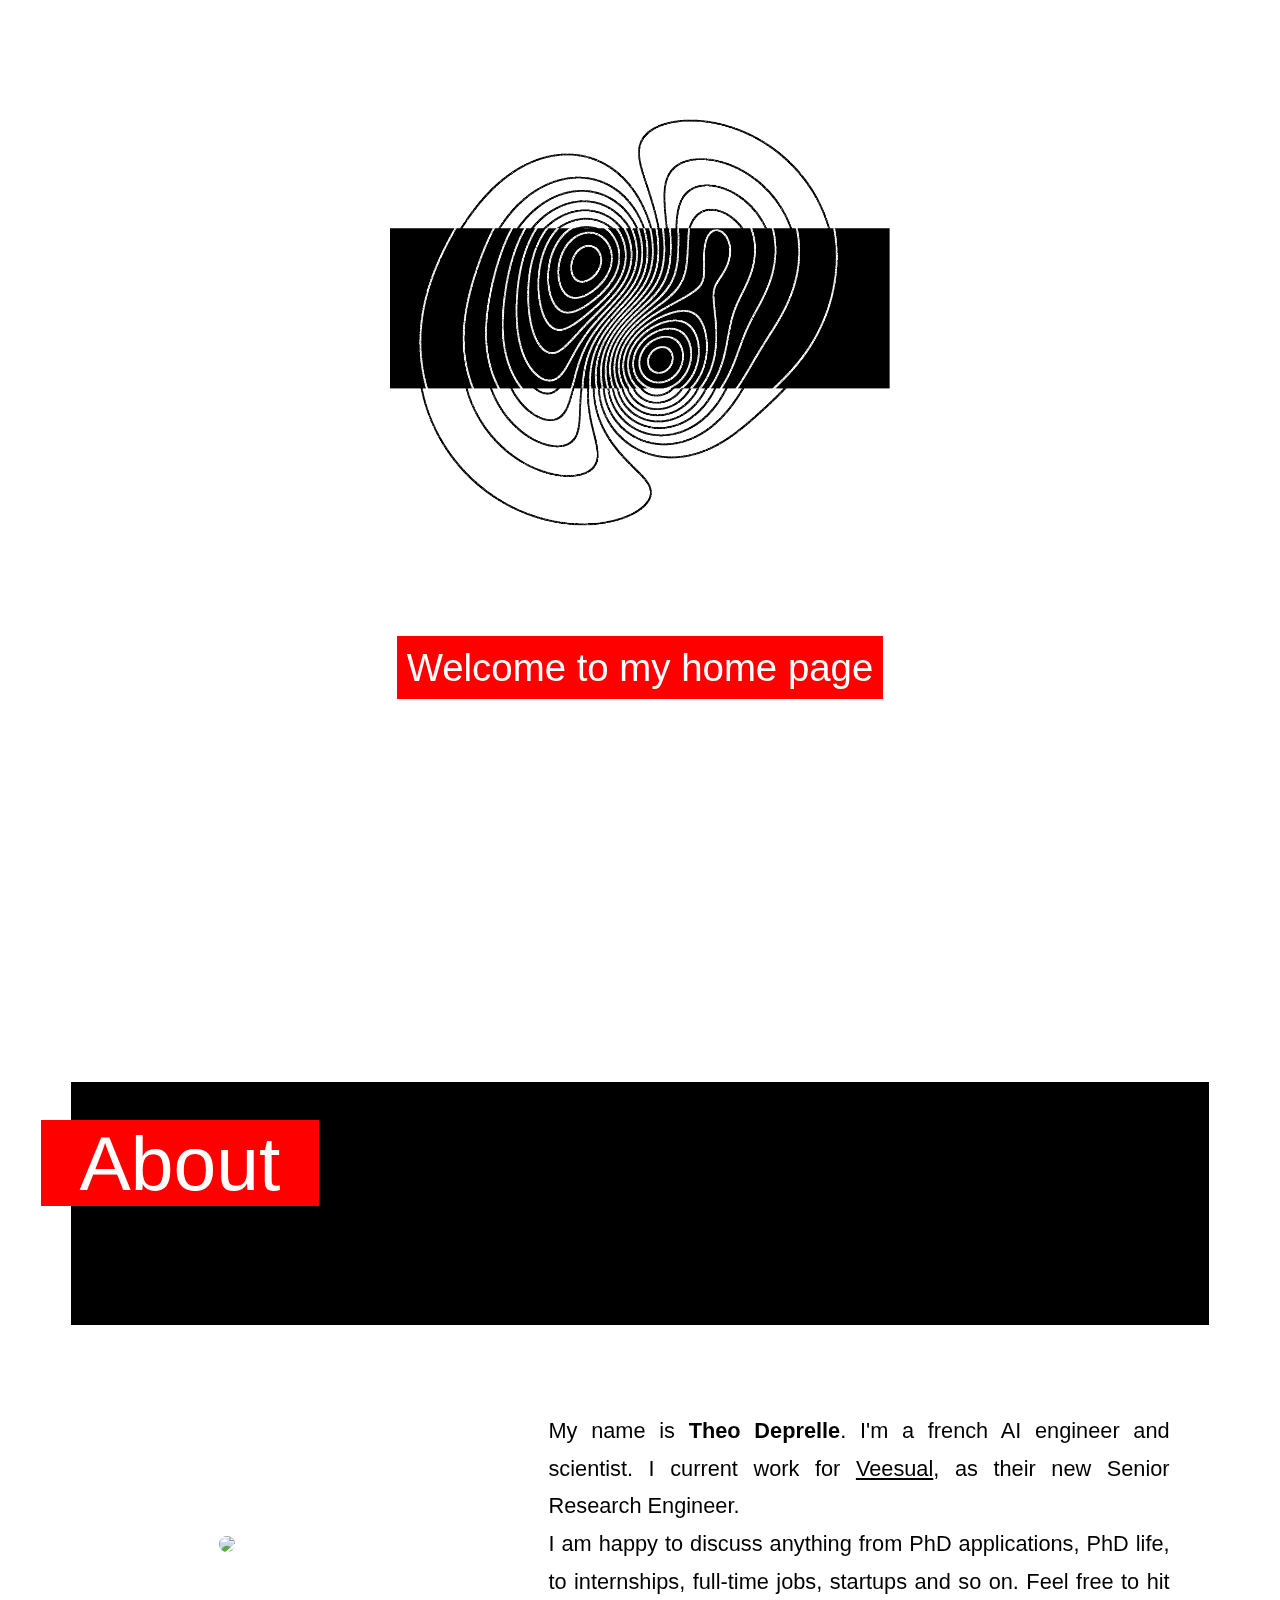
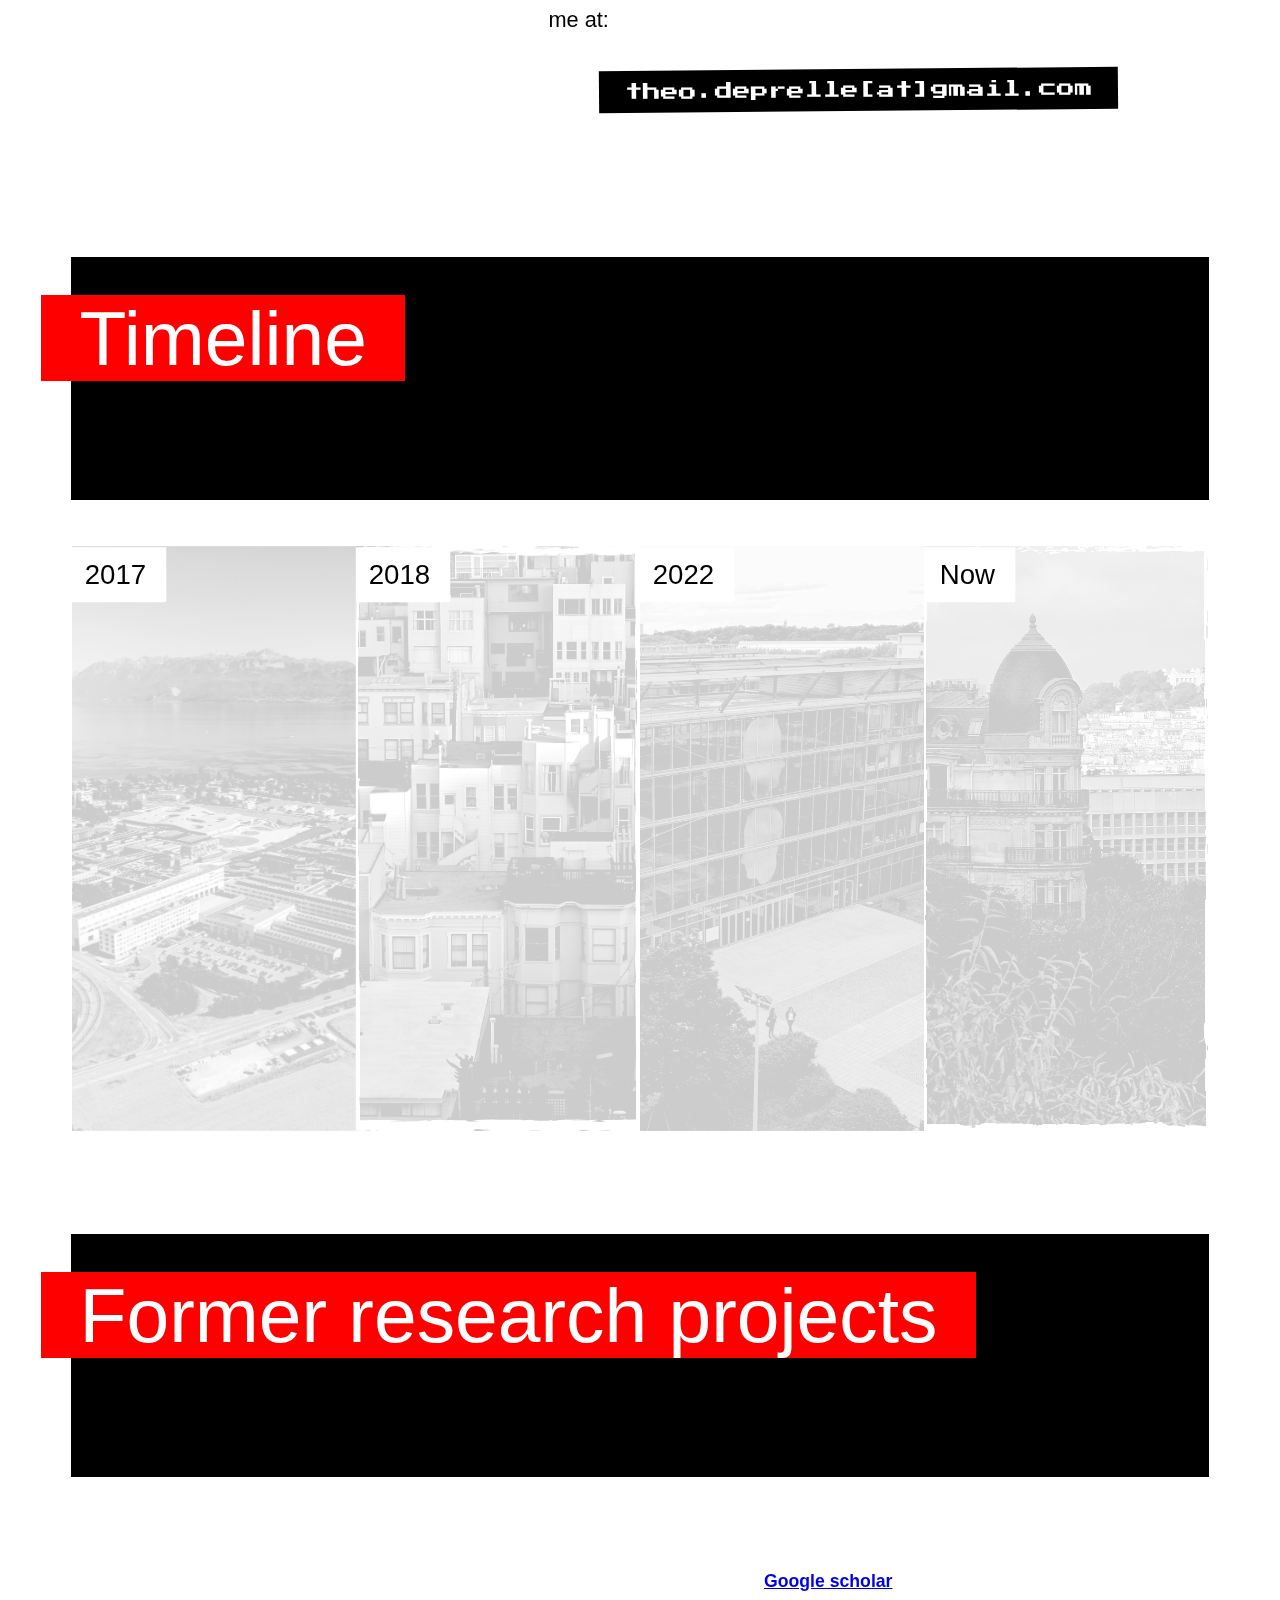
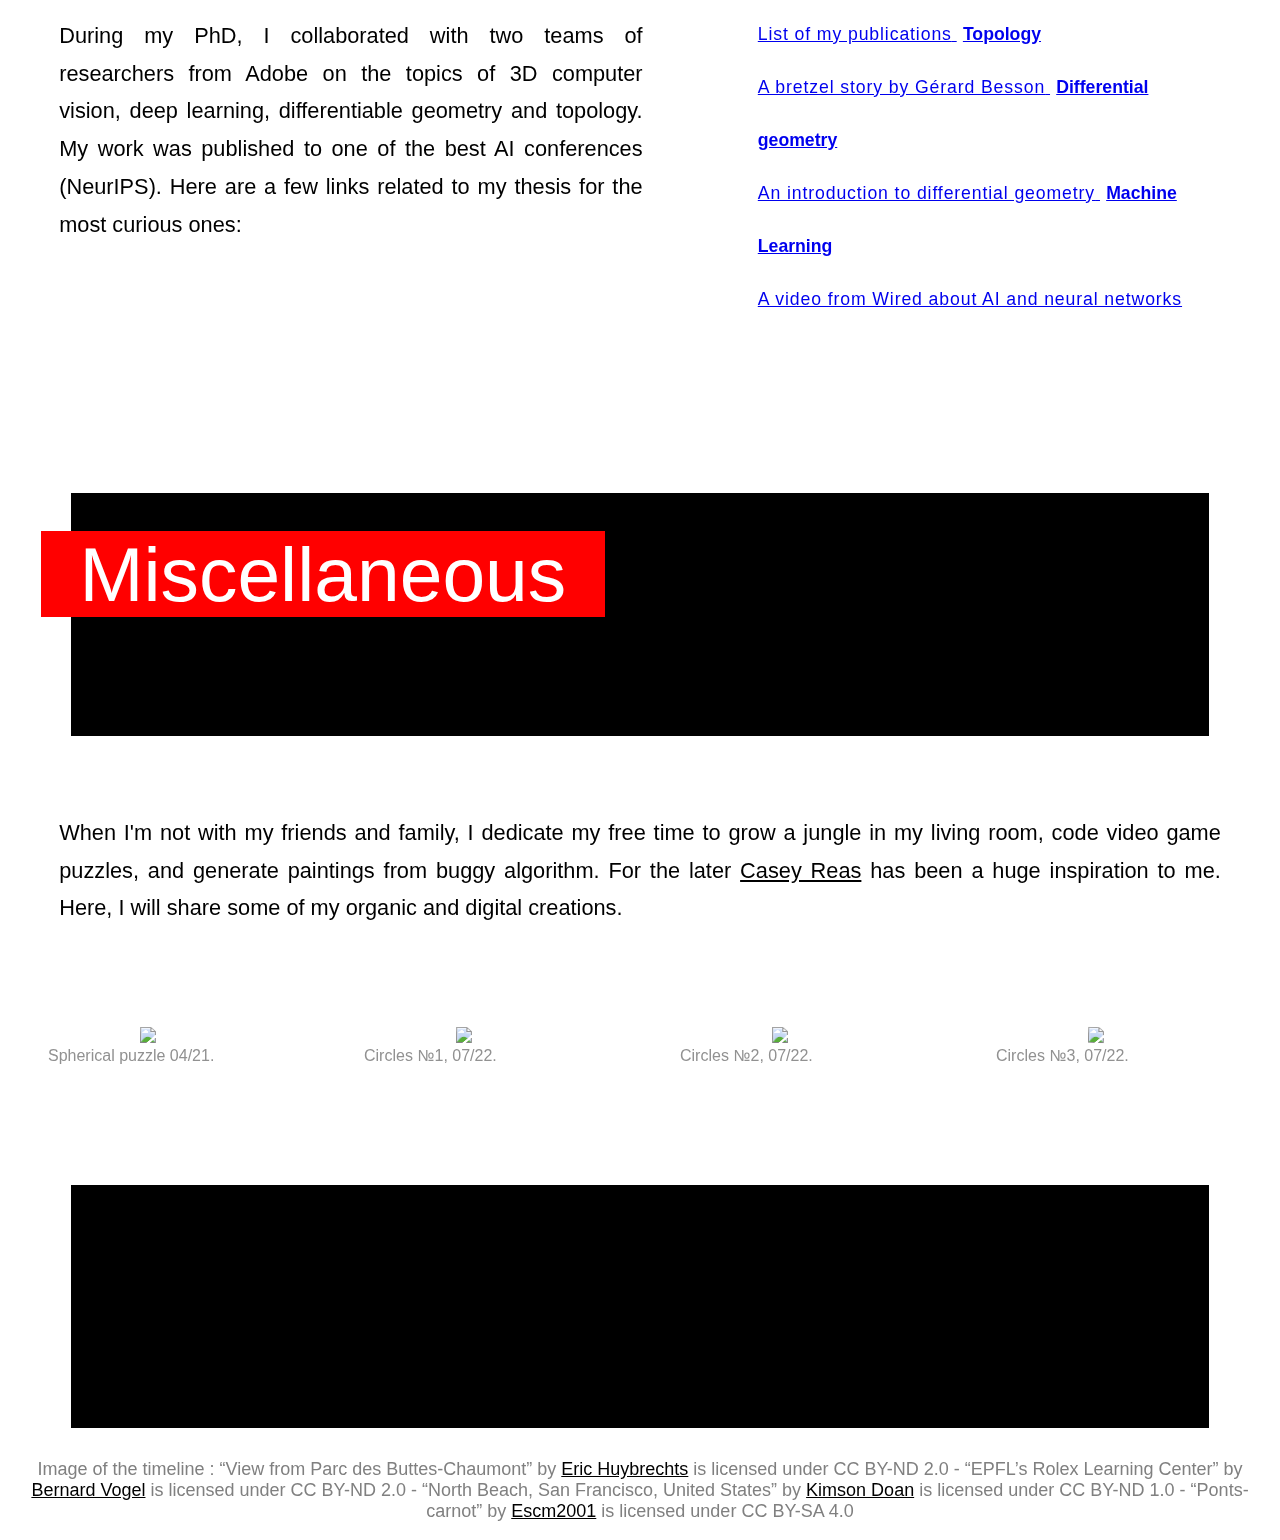
==== commit b6ed428b: "MASTERCLASS" ====
--- a/index.html
+++ b/index.html
@@ -17,6 +17,9 @@
 <link rel="stylesheet" type="text/css" href="css/demo.css" />
 <link rel="stylesheet" type="text/css" href="css/style-adsila.css" />
 <link rel="stylesheet" href="css/index.css">
+
+<link href='https://fonts.googleapis.com/css?family=Press Start 2P' rel='stylesheet'>
+
 <!-- <link rel="icon" type="image/png" href="./contents/theo2.png"> -->
 <!-- <link rel="icon" type="image/png" href="http://example.com/myicon.png"> -->
 <title>Theo Deprelle home page</title>
@@ -25,14 +28,14 @@
 <body>
     <div class="outer" style="margin-top:0;">
         <img class="intro" src="./contents/intro_21.png"/></br>
-        <div>
-          <t1><> Welcome to my home page &lt;/&gt; </t1>
+        <div style="text-align:center;transform:rotate(0deg);">
+          <t4 style="font-size:3vw; color:white; background-color:red; padding:10px;">Welcome to my home page </t2>
         </div>
     </div>
 </body>
 <!-- <div class="section" style="margin-top:15vw; margin-left:35vw;margin-right:5vw;" > -->
 <div class="title" style="background-image:url(./contents/res_0.png);justify-content: left;margin-top:30%;">
-    <div class="part"><t2> About </t2></div></div>
+    <div class="part"><t2 style="left:-30px;"> About </t2></div></div>
 </div>
 <body>
     <div class="outer">
@@ -46,17 +49,17 @@
             <!-- On september 5th, I will be joing <a href="https://www.veesual.ai/" style="color:black;text-decoration: underline;">Veesual</a> in Paris, a french virtual try on startup as a Senior Research Engineer. -->
             I am happy to discuss anything from PhD applications, PhD life, to internships, full-time jobs, startups and so on. Feel free to hit me at: <br>
           </p>
-          <p class="description" style="text-align:center;margin-right:0;margin-left:0;">
-            <code>
-                theo.deprelle[at]gmail.com
-            </code>
-          </p>
+          <div style="transform:rotate(-.5deg); margin-top:20px;">
+            <t3 class="code">
+                  theo.deprelle[at]gmail.com
+            </t3>
+          </div>
         </div>
       </div>
     </div>
 </body>
 <div class="title" style="background-image:url(./contents/res_1.png);justify-content: left;">
-<div class="part"><t2> Timeline </t2></div>
+<div class="part"><t2 style="left:-30px;"> Timeline </t2></div>
 </div>
 <body>
   <div class="outer">
@@ -215,8 +218,8 @@
       </figure>
     </div>
   </body>
-  <div class="title" style="background-image:url(./contents/res_5.png);margin-top:15%;">
-      <t2 style="opacity:0%;"> </t2></div>
+  <div class="title" style="background-image:url(./contents/res_5.png);justify-content:left;">
+      <div class="part"><t2 style="opacity:0;"> Miscellaneous </t2></div>
   </div>
   <p style="color:grey;font-size:2vh;">Image of the timeline :
   “View from Parc des Buttes-Chaumont” by <a href="https://www.flickr.com/photos/15979685@N08/" style="color:black;text-decoration: underline;">Eric Huybrechts</a> is licensed under CC BY-ND 2.0
--- a/css/index.css
+++ b/css/index.css
@@ -57,33 +57,45 @@
   align-items: center;
   justify-content: center;
   height:30vh;
+  /* text-align: center; */
   margin-top: 10vh;
 }
 
 div.part{
   backdrop-filter: invert(1);
-  border-radius: 5px;
+  /* border-radius: 5px; */
   position: relative;
   /* width: 30%; */
   display: inline-block;
-  border-radius: 10px;
-  height: 35%;
-  margin-left: 4vw;
+  /* border-radius: 10px; */
+  height: 90%;
+  width: 90%;
+  left: 5%;
+  text-align: left;
+  /* padding: 30px; */
+  /* margin: 20px; */
+  background-size: 100%, 100%;
+
+  /* margin-left: 4vw; */
 }
 
 t2 {
   position: relative;
-  border-radius: 10px;
-  top: 20%;
+  /* border-radius: 10px; */
+  top: 15%;
   left: 40px;
   font-family: 'MODERN TYPEWRITER', sans-serif;
   padding-left: 3vw;
   padding-right: 3vw;
-  /* margin:3%; */
-  /* width: 50%; */
   font-size: 6vw;
   color: white;
+  left:-30px;
   background-color: red;
+
+  /* backdrop-filter: invert(1); */
+  /* background-image: url(../contents/border_5.png); */
+  /* background-size: 100%; */
+  background-size: 100% 100%;;
   /* backdrop-filter: blur(1px); */
 
 }
@@ -101,7 +113,7 @@
   width:70%;"
   display:flex;
   align-items: center;
-  justify-content: center;
+  text-align: center;
   padding: 4vw;
 }
 
@@ -126,6 +138,7 @@
   text-align:justify;
   font-size:1.7vw;
   line-height: 174%;
+  padding-bottom: 20px;
 }
 
 figure.creations{
@@ -140,19 +153,19 @@
   position: absolute;
 }
 
-code{
-  margin-top: 10px;
+t3.code{
+  font-family: 'Press Start 2P';
+  margin-top: 20px;
+  text-align: center;
+  /* margin-right: 40px; */
   padding-left: 2vw;
   padding-right: 2vw;
   padding-top: 12px;
   padding-bottom: 12px;
-  /* font-size:2.3vw; */
+  width: 70%;
+  font-size:1.4vw;
   color:white;
-  /* background-color: black; */
-  background-image: url(../contents/background_mail.png);
-  background-size:100% 100%;
-  /* background-position: top, bottom; */
-  background-repeat: no-repeat;
+  background-color: black;
 }
 
 div.research_text{
@@ -406,7 +419,7 @@
 
   div.divprofile_text{
     width: 100%;
-    justify-content: center;
+    justify-content: flex;
   }
 
   div.divprofile_img{
@@ -427,6 +440,17 @@
     /* margin-right:50px; */
     font-size:3.2vw;
     line-height: 173%;
+    padding-bottom: 20px;
+  }
+
+  t3.code{
+    font-family: 'Press Start 2P';
+    /* margin:4vw; */
+    /* margin-left:10px; */
+    /* margin-right:50px; */
+    font-size:3.2vw;
+    /* line-height: 173%; */
+    /* padding-bottom: 20px; */
   }
 
   img.intro{
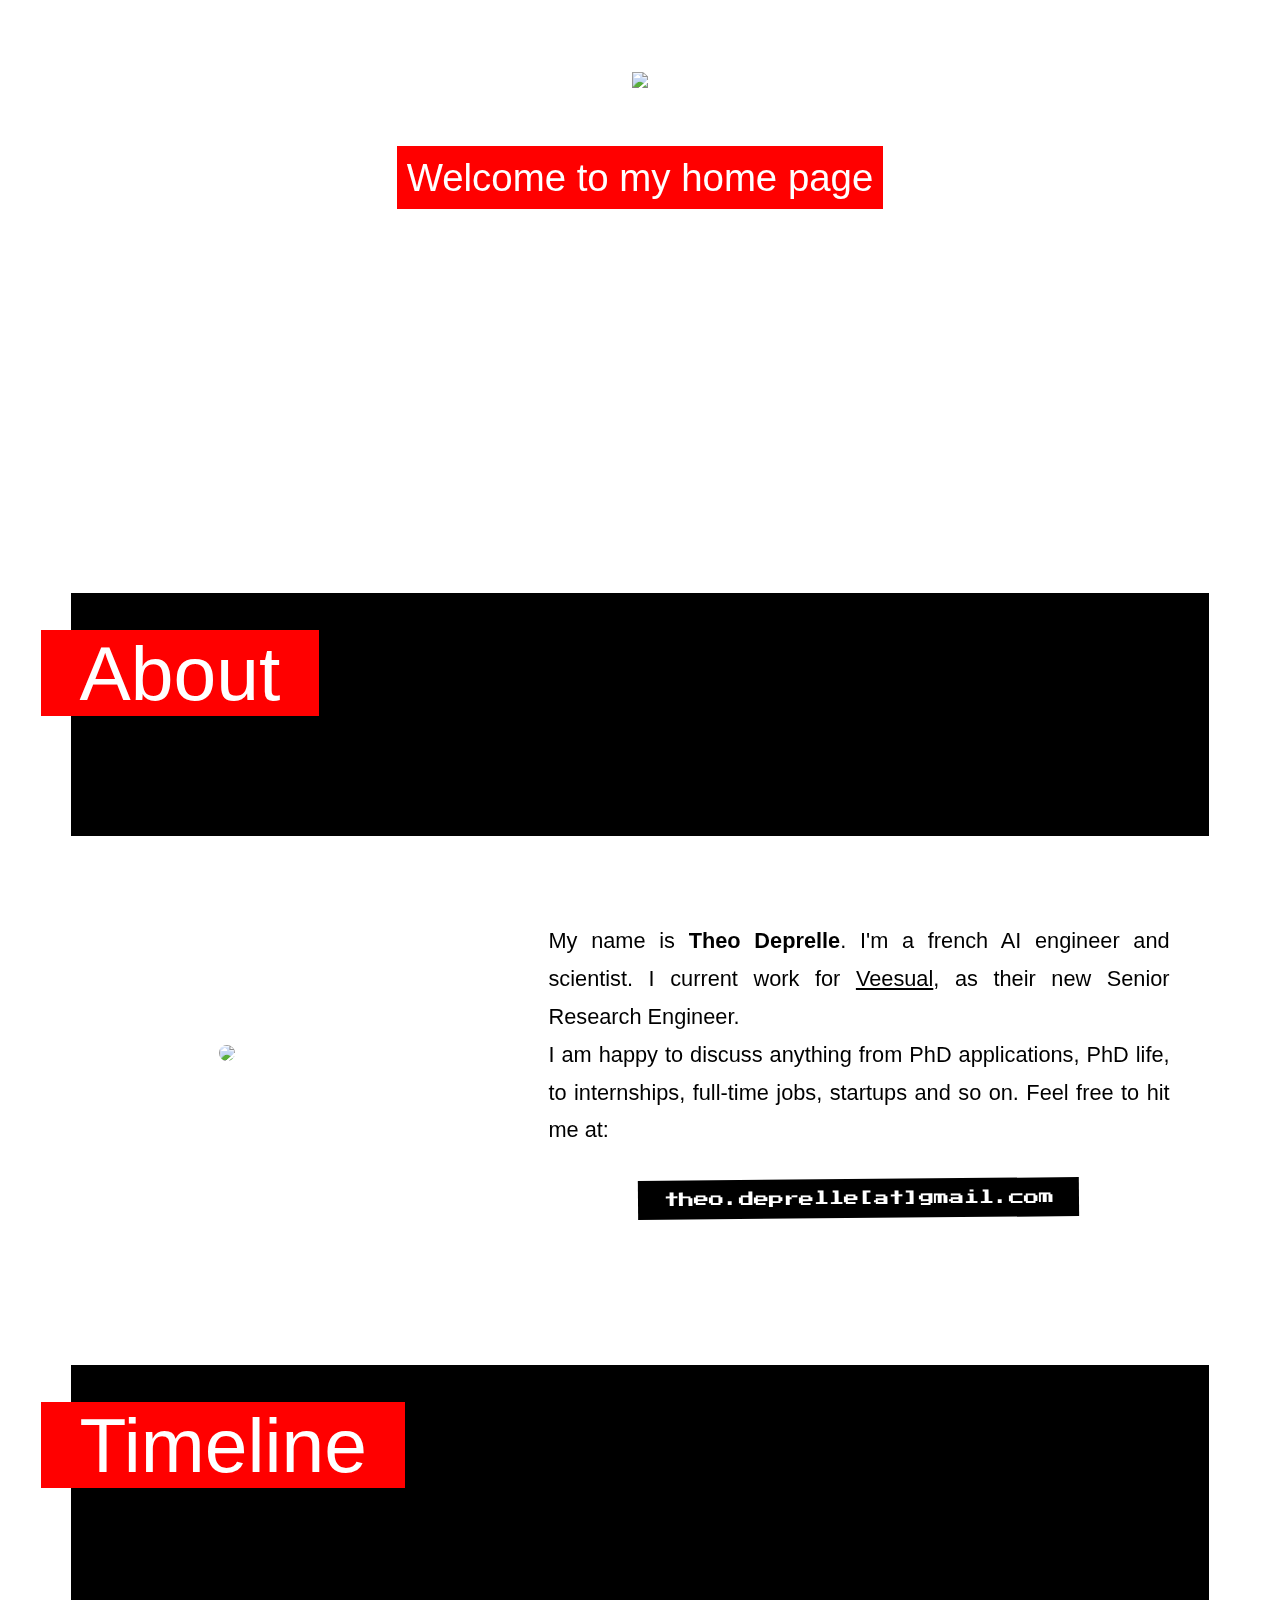
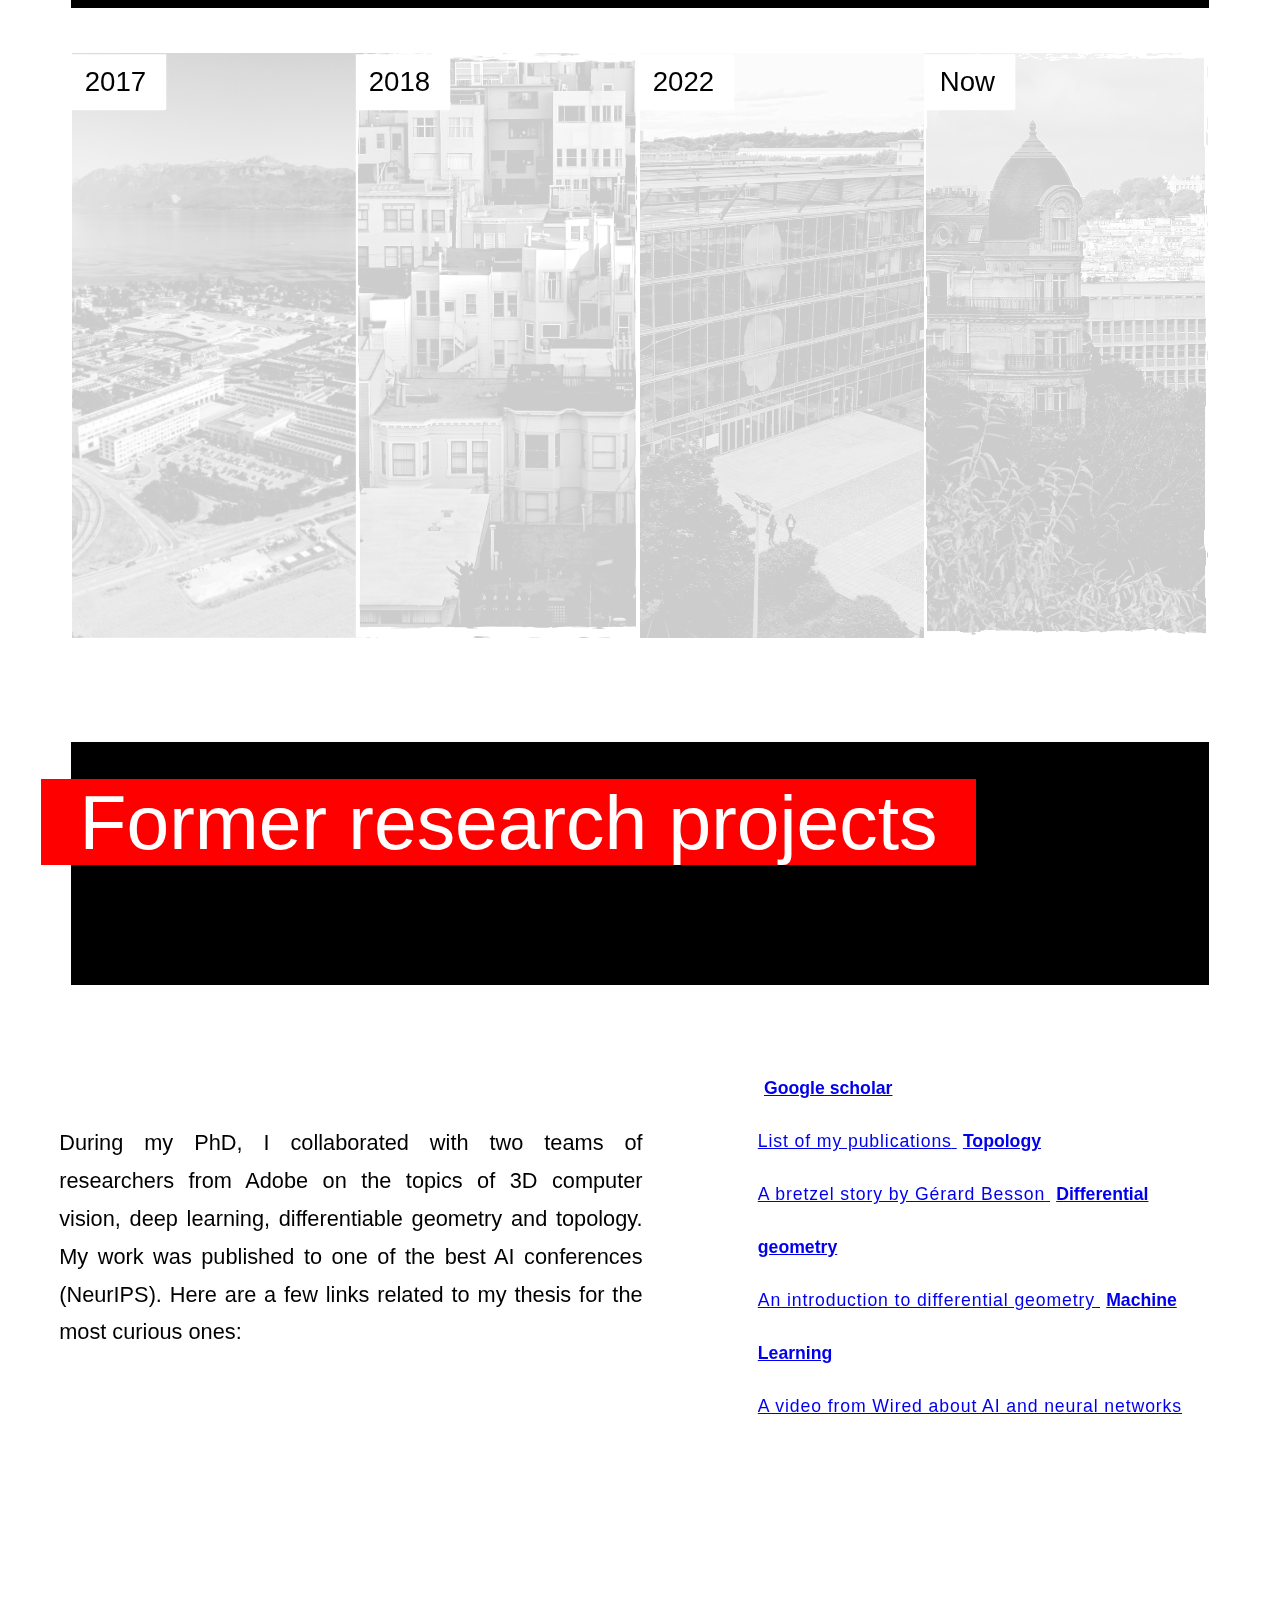
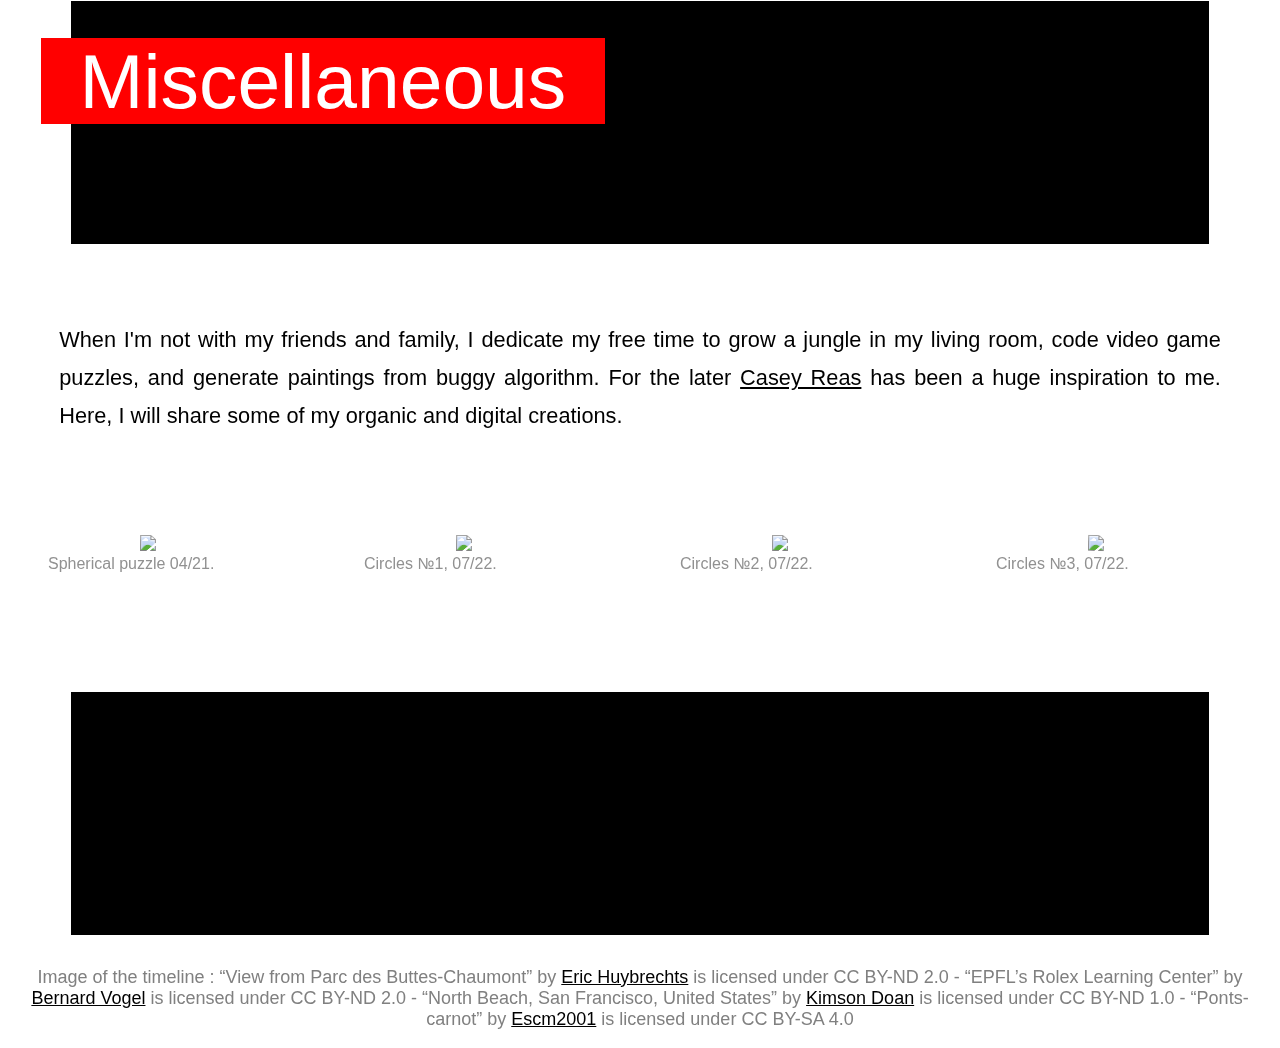
==== commit 2b5b097e: "Correction borders" ====
--- a/index.html
+++ b/index.html
@@ -27,21 +27,21 @@
 </head>
 <body>
     <div class="outer" style="margin-top:0;">
-        <img class="intro" src="./contents/intro_21.png"/></br>
+        <img class="intro" src="./contents/intro_21.jpg"/></br>
         <div style="text-align:center;transform:rotate(0deg);">
           <t4 style="font-size:3vw; color:white; background-color:red; padding:10px;">Welcome to my home page </t2>
         </div>
     </div>
 </body>
 <!-- <div class="section" style="margin-top:15vw; margin-left:35vw;margin-right:5vw;" > -->
-<div class="title" style="background-image:url(./contents/res_0.png);justify-content: left;margin-top:30%;">
+<div class="title" style="background-image:url(./contents/res_0.jpg);justify-content: left;margin-top:30%;">
     <div class="part"><t2 style="left:-30px;"> About </t2></div></div>
 </div>
 <body>
     <div class="outer">
       <div class="divprofile">
         <div class="divprofile_img">
-          <img src="./contents/theo4.png" class="profile" /></br>
+          <img src="./contents/theo4.jpg" class="profile" /></br>
         </div>
         <div class="divprofile_text">
           <p class="description">
@@ -58,7 +58,7 @@
       </div>
     </div>
 </body>
-<div class="title" style="background-image:url(./contents/res_1.png);justify-content: left;">
+<div class="title" style="background-image:url(./contents/res_1.jpg);justify-content: left;">
 <div class="part"><t2 style="left:-30px;"> Timeline </t2></div>
 </div>
 <body>
@@ -149,12 +149,12 @@
         </div>
       </div>
       <div class="tl-mobile-desc">
-        <p class="tl-mobile-desc-text"><bold style="color:red; font-size:4vw;">And now.</bold><br> Starting a new journey in Paris to be disclosed on September 5th.</p>
+        <p class="tl-mobile-desc-text"><bold style="color:red; font-size:4vw;">Joining a start-up.</bold><br> Starting a new journey in Paris with <a href="https://www.veesual.ai/" style="color:black;text-decoration: underline;">Veesual</a> as their new Senior Research Engineer.</p>
       </div>
     </section>
   </div>
   </body>
-  <div class="title" style="background-image:url(./contents/res_3.png);justify-content: left;">
+  <div class="title" style="background-image:url(./contents/res_3.jpg);justify-content: left;">
       <div class="part"><t2> Former research projects </t2></div>
   </div>
   <body>
@@ -191,7 +191,7 @@
         </div>
       </div>
   </body>
-  <div class="title" style="background-image:url(./contents/res_4.png);justify-content:left;">
+  <div class="title" style="background-image:url(./contents/res_4.jpg);justify-content:left;">
       <div class="part"><t2> Miscellaneous </t2></div>
   </div>
   <body>
@@ -201,24 +201,24 @@
     </div>
     <div class="creation_list">
       <figure class="creations">
-          <img src="./contents/sphere.png" class="profile" style="border-radius:0; width:100%; transform: rotate(.5deg);" />
+          <img src="./contents/sphere.jpg" class="profile" style="border-radius:0; width:100%; transform: rotate(.5deg);" />
           <figcaption style="text-align:left;">Spherical puzzle 04/21.</figcaption>
       </figure>
       <figure class="creations">
-          <img src="./contents/circles_3.png" class="profile" style="border-radius:0; width:100%; transform: rotate(.5deg);" />
+          <img src="./contents/circles_3.jpg" class="profile" style="border-radius:0; width:100%; transform: rotate(.5deg);" />
           <figcaption style="text-align:left;">Circles &#8470;1, 07/22.</figcaption>
       </figure>
       <figure class="creations">
-          <img src="./contents/circles_2.png" class="profile" style="border-radius:0; width:100%; transform: rotate(-.5deg);" />
+          <img src="./contents/circles_2.jpg" class="profile" style="border-radius:0; width:100%; transform: rotate(-.5deg);" />
           <figcaption style="text-align:left;">Circles &#8470;2, 07/22.</figcaption>
       </figure>
       <figure class="creations">
-          <img src="./contents/circles_9.png" class="profile" style="border-radius:0; width:100%; transform: rotate(1deg);" />
+          <img src="./contents/circles_9.jpg" class="profile" style="border-radius:0; width:100%; transform: rotate(1deg);" />
           <figcaption style="text-align:left;">Circles &#8470;3, 07/22.</figcaption>
       </figure>
     </div>
   </body>
-  <div class="title" style="background-image:url(./contents/res_5.png);justify-content:left;">
+  <div class="title" style="background-image:url(./contents/res_5.jpg);justify-content:left;">
       <div class="part"><t2 style="opacity:0;"> Miscellaneous </t2></div>
   </div>
   <p style="color:grey;font-size:2vh;">Image of the timeline :
--- a/css/index.css
+++ b/css/index.css
@@ -163,7 +163,7 @@
   padding-top: 12px;
   padding-bottom: 12px;
   width: 70%;
-  font-size:1.4vw;
+  font-size:1.2vw;
   color:white;
   background-color: black;
 }
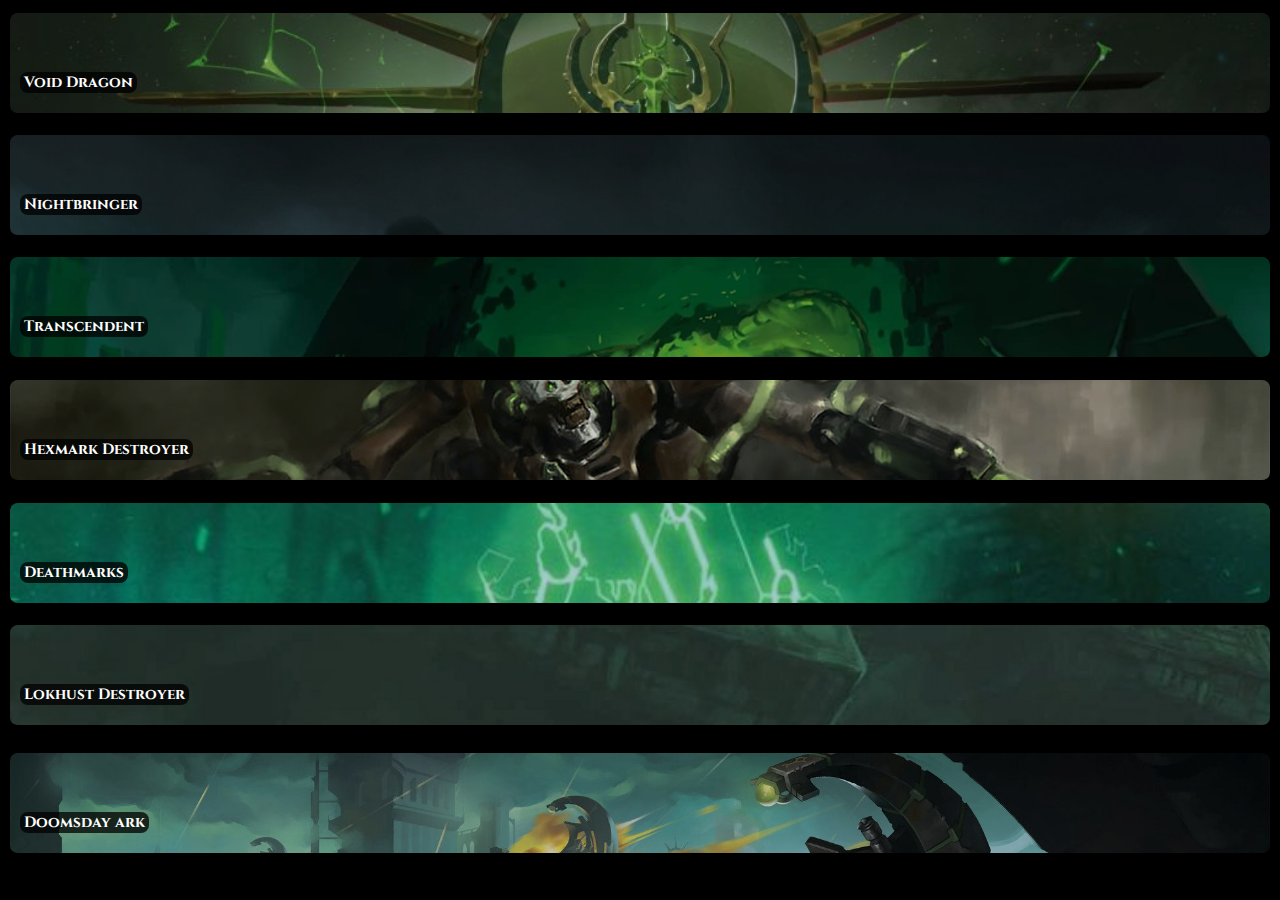
==== commit c380d6cb: "Update index.html" ====
--- a/index.html
+++ b/index.html
@@ -1,229 +1,1999 @@
 <!DOCTYPE html>
-<html>
+<html lang="en">
 <head>
-<!-- Google tag (gtag.js) -->
-<script async src="https://www.googletagmanager.com/gtag/js?id=G-8BXMVZWSZ6"></script>
-<script>
-  window.dataLayer = window.dataLayer || [];
-  function gtag(){dataLayer.push(arguments);}
-  gtag('js', new Date());
-
-  gtag('config', 'G-8BXMVZWSZ6');
-</script>
-
-<!-- End Google Analytics -->
-<link href="css/font.css" rel="stylesheet">
-<link rel="stylesheet" href="css/misc.css">
-<link rel="stylesheet" type="text/css" href="css/demo.css" />
-<link rel="stylesheet" type="text/css" href="css/style-adsila.css" />
-<link rel="stylesheet" href="css/index.css">
-
-<link href='https://fonts.googleapis.com/css?family=Press Start 2P' rel='stylesheet'>
-
-<!-- <link rel="icon" type="image/png" href="./contents/theo2.png"> -->
-<!-- <link rel="icon" type="image/png" href="http://example.com/myicon.png"> -->
-<title>Theo Deprelle home page</title>
-<link rel = "icon" href = "./contents/theo_logo.ico"  type = "image/x-icon">
+    <meta charset="UTF-8">
+    <meta name="viewport" content="width=device-width, initial-scale=1.0">
+    <title>W40K list</title>
+    <link rel="icon" href="path-to-favicon.ico" type="image/x-icon">
+    <link rel="preconnect" href="https://fonts.googleapis.com">
+    <link rel="preconnect" href="https://fonts.gstatic.com" crossorigin>
+    <link href="https://fonts.googleapis.com/css2?family=Cinzel:wght@400..900&display=swap" rel="stylesheet">
+    <style>
+    body {
+        font-family: "Cinzel", serif;
+        font-optical-sizing: auto;
+        font-weight: <weight>;
+        font-style: normal;
+        margin: 0;
+        padding: 0;
+        background-color: #000; /* Darker background for better contrast */
+        font-size: 16px;
+    }
+
+    strong{
+      color: #83f52c;
+    }
+
+    .hidden-div {
+      display: none;
+    }
+
+    .item {
+      width: calc(100% - 20px); /* Adjusted width to account for margin */
+      color: white;
+      padding: 50px 0px; /* Reduced padding for a cleaner look */
+      cursor: pointer;
+      border-bottom: 1px solid #000; /* Darker border for contrast */
+      text-align: center;
+      background-size: cover;
+      font-size: 8px;
+      background-position: center;
+      position: relative;
+      transition: background-color 0.3s; /* Smooth background transition */
+      margin: 10px; /* Added margin for separation */
+      border-radius: 8px; /* Rounded corners */
+      overflow: hidden; /* Ensures background color fits rounded corners */
+  }
+
+
+    .item:hover {
+        background-color: rgba(255, 255, 255, 0.1); /* Subtle hover effect */
+    }
+
+    .item::before {
+        content: "";
+        position: absolute;
+        top: 0;
+        left: 0;
+        width: 100%;
+        height: 100%;
+        background-color: rgba(0, 0, 0, 0.2);
+        z-index: 0;
+    }
+
+    .item h1 {
+        margin: 0;
+        border-radius: 8px; /* Rounded corners */
+        padding: 0 4px 0 4px;
+        position: absolute; /* Change to absolute positioning */
+        bottom: 20px; /* Distance from the bottom */
+        left: 10px; /* Distance from the left */
+        z-index: 1; /* Ensure it's above the overlay */
+        font-size: 15px; /* Maintain larger font for readability */
+        background-color: rgba(0, 0, 0, 0.75);
+
+    }
+
+
+    .description {
+        max-height: 0;
+        overflow: hidden;
+        background-color: #000; /* White background for contrast */
+        color: #333;
+        padding: 0 15px;
+        border-top: 1px solid #000; /* Clear border to separate from item */
+        transition: max-height 0.5s ease, padding 0.5s ease;
+    }
+
+    .item.active + .description {
+        max-height: 500px; /* Increased height for more content */
+        padding: 15px 15px 20px; /* Adjusted padding for better spacing */
+    }
+
+    table {
+        width: 100%;
+        border-collapse: collapse;
+        margin-top: 15px;
+        box-shadow: 0 2px 10px rgba(0, 25, 0, 25); /* Subtle shadow for depth */
+        font-size: 20px;
+    }
+
+    th, td {
+        border: 1px solid grey;
+        padding: 10px; /* Increased padding for better spacing */
+        text-align: center;
+    }
+
+    th {
+        background-color: black; /* Retained original color for headers */
+        color: white;
+    }
+
+    td {
+        background-color: #000; /* Light background for table cells */
+        color: #83f52c;
+    }
+
+    /* Background images */
+
+            .item.chronomancer {
+              background-image: url('./contents/Chronomancer-Warhammer-40000-MtG-Art.jpg');
+              background-position: top -50px right;
+            }
+
+            .item.lhd {
+              background-image: url('./contents/Lokhust-Heavy-Destroyer-Warhammer-40000-MtG-Art.jpg');
+              background-position: top -20px left;
+            }
+
+            .item.sl {
+              background-image: url('./contents/Skorpekh-Lord-Warhammer-40000-MtG-Art.jpg');
+              background-position: top -20px left 130px;
+            }
+
+            .item.sd {
+              background-image: url('./contents/Skorpekh-Destroyer-Warhammer-40000-MtG-Art.jpg');
+              background-position: top -20px left 40px;
+            }
+
+            .item.monolith {
+              background-image: url('./contents/Necron-Monolith-Warhammer-40000-MtG-Art.jpg');
+              background-position: top -100px left 60px;
+            }
+
+            .item.plasmancer {
+              background-image: url('./contents/Plasmancer-Warhammer-40000-MtG-Art.jpg');
+              background-position: top -40px left 0px;
+            }
+
+            .item.immo {
+              background-image: url('./contents/Sautekh-Immortal-Warhammer-40000-MtG-Art.jpg');
+              background-position: top -22px left;
+            }
+
+            .item.tsk {
+              background-image: url('./contents/Szarekh-the-Silent-King-Warhammer-40000-MtG-Art.jpg');
+              background-position: top -30px left 50px;
+            }
+
+            .item.nightbringer {
+              background-image: url('./contents/Nighbringer-Warhammer-40000-MtG-Art.jpg');
+              background-position: top -30px left;
+            }
+
+            .item.deathmarks {
+              background-image: url('./contents/c8d12fb833debd515276417b2122025d.jpg');
+              background-position: top -110px left;
+            }
+
+            .item.void {
+              background-image: url('./contents/Shard-of-the-Void-Dragon-Warhammer-40000-MtG-Art-1024x576.jpg');
+              background-position: top 0px left;
+            }
+
+            .item.trans {
+              background-image: url('./contents/Caged-Sun.jpg');
+              background-position: top -10px left;
+            }
+
+            .item.flayed {
+              background-image: url('./contents/Flayed-One-Warhammer-40000-MtG-Art.jpg');
+              background-position: top -50px left;
+            }
+
+            .item.hexmark {
+              background-image: url('./contents/necron_destroyer_fanart_by_brushray_desnh5q-fullview.jpg');
+              background-position: top -60px;
+            }
+
+            .item.ll {
+              background-image: url('./contents/Necron-Overlord-Warhammer-40000-MtG-Art-1024x752.jpg');
+              background-position: top -8px left 90px;
+            }
+
+            .item.ld {
+              background-image: url('./contents/Destroyer.jpg');
+              background-position: top -100px left;
+            }
+
+            .item.techno {
+              background-image: url('./contents/Technomancer-Warhammer-40000-MtG-Art-1536x1128.jpg');
+              background-position: top -10px left;
+            }
+            .item.dda {
+              background-image: url('./contents/alexey-kruglov-422772-ghostark-final.jpg');
+              background-position: top -45px left;
+            }
+            .item.swarm {
+              background-image: url('./contents/Canoptek-Scarab-Swarm-Warhammer-40000-MtG-Art-1024x752.jpg');
+              background-position: top -80px left;
+            }
+            .item.spyder {
+              background-image: url('./contents/Canoptek-Spyder-Warhammer-40000-MtG-Art-1024x752.jpg');
+              background-position: top -300px left;
+            }
+            .item.wraith {
+              background-image: url('./contents/Canoptek-Wraith-Warhammer-40000-MtG-Art-1536x1128.jpg');
+              background-position: top -40px left;
+            }
+
+    </style>
 </head>
 <body>
-    <div class="outer" style="margin-top:0;">
-        <img class="intro" src="./contents/intro_21.jpg"/></br>
-        <div style="text-align:center;transform:rotate(0deg);">
-          <t4 style="font-size:3vw; color:white; background-color:red; padding:10px;">Welcome to my home page </t2>
-        </div>
-    </div>
+
+    <div class="item chronomancer hidden-div">
+        <h1>Chronomancer</h1>
+    </div>
+    <div class="description">
+      <table>
+        <tr>
+            <th>M</th>
+            <th>T</th>
+            <th>Sv</th>
+            <th>Inv</th>
+            <th>W</th>
+            <th>Ld</th>
+            <th>OC</th>
+        </tr>
+        <tr>
+            <td>5"</td>
+            <td>4</td>
+            <td>4+</td>
+            <td>4+</td>
+            <td>4</td>
+            <td>6+</td>
+            <td>1</td>
+        </tr>
+      </table>
+      <table>
+    <tr>
+        <th><img src="https://wahapedia.ru/wh40k10ed/img/RangedWeapons.png" alt="Rd Weapons" style="width: 15px; height: auto;"></th>
+        <th>R</th>
+        <th>A</th>
+        <th>BS</th>
+        <th>S</th>
+        <th>AP</th>
+        <th>D</th>
+    </tr>
+    <tr>
+        <td>BLAST</td>
+        <td>18"</td>
+        <td>D6</td>
+        <td>4+</td>
+        <td>5</td>
+        <td>-1</td>
+        <td>1</td>
+    </tr>
+    </table>
+    <table>
+        <tr>
+          <th><img src="https://wahapedia.ru/wh40k10ed/img/MeleeWeapons.png" alt="Rd Weapons" style="width: 15px; height: auto;"></th>
+            <th>A</th>
+            <th>WS</th>
+            <th>S</th>
+            <th>AP</th>
+            <th>D</th>
+        </tr>
+        <tr>
+            <td></td>
+            <td>3</td>
+            <td>4+</td>
+            <td>5</td>
+            <td>-1</td>
+            <td>1</td>
+        </tr>
+    </table>
+  <table>
+      <tr>
+      <th>ABILITIES</th>
+      </tr>
+      <tr>
+          <td style="text-align: left; text-justify: inter-character; color: white; font-size:12px;"> CORE - <strong>Leader</strong> </td>
+      </tr>
+      <tr>
+          <td style="text-align: left; text-justify: inter-character; color: white; font-size:12px;">FACTION - <strong>Reanimation Protocols</strong></td>
+      </tr>
+      <tr>
+          <td style="text-align: left; text-justify: inter-character; color: white; font-size:12px;">
+            <strong>Timesplinter Mantle</strong> - While this model is leading a unit, each time an attack targets that unit, subtract 1 from the Hit roll. <br><br>
+            <strong>Chronometron</strong> - In your Shooting phase, after this model’s unit has shot, if it is not within Engagement R of any enemy units, that unit can make a Normal move of up to 5" as if it were your Movement phase. If it does, until the end of the turn, that unit is not eligible to declare a charge.
+          </td>
+      </tr>
+  </table>
+    <p style="font-size: 15px; color: #ffffff;"> KEYWORDS - <strong>INFANTRY, CHARACTER, CRYPTEK, CHRONOMANCER
+</strong></p>
+    </div>
+
+    <div class="item plasmancer hidden-div">
+        <h1>Plasmancer</h1>
+    </div>
+    <div class="description">
+      <table>
+        <tr>
+            <th>M</th>
+            <th>T</th>
+            <th>Sv</th>
+            <th>W</th>
+            <th>Ld</th>
+            <th>OC</th>
+        </tr>
+        <tr>
+            <td>5"</td>
+            <td>4</td>
+            <td>4+</td>
+            <td>4</td>
+            <td>6+</td>
+            <td>1</td>
+        </tr>
+      </table>
+      <table>
+    <tr>
+        <th><img src="https://wahapedia.ru/wh40k10ed/img/RangedWeapons.png" alt="Rd Weapons" style="width: 15px; height: auto;"></th>
+        <th>R</th>
+        <th>A</th>
+        <th>BS</th>
+        <th>S</th>
+        <th>AP</th>
+        <th>D</th>
+    </tr>
+    <tr>
+        <td></td>
+        <td>18"</td>
+        <td>3</td>
+        <td>4+</td>
+        <td>7</td>
+        <td>-3</td>
+        <td>2</td>
+    </tr>
+    </table>
+    <table>
+        <tr>
+          <th><img src="https://wahapedia.ru/wh40k10ed/img/MeleeWeapons.png" alt="Rd Weapons" style="width: 15px; height: auto;"></th>
+            <th>A</th>
+            <th>WS</th>
+            <th>S</th>
+            <th>AP</th>
+            <th>D</th>
+        </tr>
+        <tr>
+            <td></td>
+            <td>2</td>
+            <td>4+</td>
+            <td>7</td>
+            <td>-3</td>
+            <td>2</td>
+        </tr>
+    </table>
+  <table>
+      <tr>
+      <th>ABILITIES</th>
+      </tr>
+      <tr>
+          <td style="text-align: left; text-justify: inter-character; color: white; font-size:12px;"> CORE - <strong>Leader</strong> </td>
+      </tr>
+      <tr>
+          <td style="text-align: left; text-justify: inter-character; color: white; font-size:12px;">FACTION - <strong>Reanimation Protocols</strong></td>
+      </tr>
+      <tr>
+          <td style="text-align: left; text-justify: inter-character; color: white; font-size:12px;">
+            <strong>Harbinger of Destruction</strong> - While this model is leading a unit, each time a model in that unit makes a ranged attack, a successful unmodifed Hit roll of 5+ scores a Critical Hit. <br><br>
+            <strong>Living Lightning</strong> - In your Shooting phase, select one enemy unit within 18" of and visible to this model and roll four D6: for each 4+, that enemy unit suffers 1 mortal wound.
+          </td>
+      </tr>
+  </table>
+    <p style="font-size: 15px; color: #ffffff;"> KEYWORDS - <strong>INFANTRY, CHARACTER, CRYPTEK, PLASMANCER
+</strong></p>
+    </div>
+
+    <div class="item techno hidden-div">
+        <h1>Technomancer</h1>
+    </div>
+    <div class="description">
+      <table>
+        <tr>
+            <th>M</th>
+            <th>T</th>
+            <th>Sv</th>
+            <th>W</th>
+            <th>Ld</th>
+            <th>OC</th>
+        </tr>
+        <tr>
+            <td>10"</td>
+            <td>4</td>
+            <td>4+</td>
+            <td>4</td>
+            <td>6</td>
+            <td>1</td>
+        </tr>
+      </table>
+      <table>
+          <tr>
+            <th><img src="https://wahapedia.ru/wh40k10ed/img/RangedWeapons.png" alt="Rd Weapons" style="width: 15px; height: auto;"></th>
+              <th>R</th>
+              <th>A</th>
+              <th>BS</th>
+              <th>S</th>
+              <th>AP</th>
+              <th>D</th>
+          </tr>
+          <tr>
+              <td></td>
+              <td>10"</td>
+              <td>3</td>
+              <td>4+</td>
+              <td>5</td>
+              <td>-2</td>
+              <td>1</td>
+          </tr>
+      </table>
+    <table>
+        <tr>
+          <th><img src="https://wahapedia.ru/wh40k10ed/img/MeleeWeapons.png" alt="Rd Weapons" style="width: 15px; height: auto;"></th>
+            <th>A</th>
+            <th>WS</th>
+            <th>S</th>
+            <th>AP</th>
+            <th>D</th>
+        </tr>
+        <tr>
+            <td></td>
+            <td>2</td>
+            <td>4+</td>
+            <td>5</td>
+            <td>-2</td>
+            <td>1</td>
+        </tr>
+    </table>
+  <table>
+      <tr>
+      <th>ABILITIES</th>
+      <tr>
+          <td style="text-align: left; text-justify: inter-character; color: white; font-size:12px;">CORE - <strong>Leader</strong></td>
+      </tr>
+      <tr>
+          <td style="text-align: left; text-justify: inter-character; color: white; font-size:12px;">FACTION - <strong>Reanimation Protocols</strong></td>
+      </tr>
+      <tr>
+          <td style="text-align: left; text-justify: inter-character; color: white; font-size:12px;">
+            <strong>Rites of Reanimation</strong> - While this model is leading a unit, models in that unit have the Feel No Pain 5+ ability.
+
+            <br><br>
+            <strong>Technomancer</strong> - At the end of your Movement phase, you can select one friendly NECRONS model within 6" of the bearer. That model regains up to D3 lost wounds. Each model can only be selected for this ability once per turn.
+          </td>
+      </tr>
+  </table>
+  <p style="font-size: 15px; color: #ffffff;"> KEYWORDS - <strong>INFANTRY, CHARACTER, CRYPTEK, FLY, TECHNOMANCER</strong></p>
+    </div>
+
+    <div class="item void">
+        <h1>Void Dragon</h1>
+    </div>
+    <div class="description">
+      <table>
+        <tr>
+            <th>M</th>
+            <th>T</th>
+            <th>Sv</th>
+            <th>Inv</th>
+            <th>W</th>
+            <th>Ld</th>
+            <th>OC</th>
+        </tr>
+        <tr>
+            <td>6"</td>
+            <td>11</td>
+            <td>4+</td>
+            <td>4+</td>
+            <td>12</td>
+            <td>6+</td>
+            <td>4</td>
+        </tr>
+      </table>
+      <table>
+    <tr>
+        <th><img src="https://wahapedia.ru/wh40k10ed/img/RangedWeapons.png" alt="Rd Weapons" style="width: 15px; height: auto;"></th>
+        <th>R</th>
+        <th>A</th>
+        <th>BS</th>
+        <th>S</th>
+        <th>AP</th>
+        <th>D</th>
+    </tr>
+    <tr>
+        <td>Veh2</td>
+        <td>12"</td>
+        <td>1</td>
+        <td>2+</td>
+        <td>4</td>
+        <td>-3</td>
+        <td>D6+2</td>
+    </tr>
+    <tr>
+        <td>Blst<br>Sus2</td>
+        <td>18"</td>
+        <td>D6+3</td>
+        <td>2+</td>
+        <td>7</td>
+        <td>-1</td>
+        <td>2</td>
+    </tr>
+
+    </table>
+    <table>
+        <tr>
+          <th><img src="https://wahapedia.ru/wh40k10ed/img/MeleeWeapons.png" alt="Rd Weapons" style="width: 15px; height: auto;"></th>
+            <th>A</th>
+            <th>WS</th>
+            <th>S</th>
+            <th>AP</th>
+            <th>D</th>
+        </tr>
+        <tr>
+            <td>Veh2</td>
+            <td>5</td>
+            <td>2+</td>
+            <td>12</td>
+            <td>-3</td>
+            <td>D6+2</td>
+        </tr>
+        <tr>
+            <td></td>
+            <td>10</td>
+            <td>2+</td>
+            <td>8</td>
+            <td>-1</td>
+            <td>2</td>
+        </tr>
+        <tr>
+            <td>Extra</td>
+            <td>6</td>
+            <td>2+</td>
+            <td>6</td>
+            <td>-1</td>
+            <td>1</td>
+        </tr>
+    </table>
+  <table>
+      <tr>
+      <th>ABILITIES</th>
+      </tr>
+      <tr>
+          <td style="text-align: left; text-justify: inter-character; color: white; font-size:12px;"> CORE - <strong>Deadly Demise D6, Feel No Pain 5+</strong> </td>
+      </tr>
+      <tr>
+          <td style="text-align: left; text-justify: inter-character; color: white; font-size:12px;">FACTION - <strong>Reanimation Protocols</strong></td>
+      </tr>
+      <tr>
+          <td style="text-align: left; text-justify: inter-character; color: white; font-size:12px;">
+            <strong>Matter Absorption</strong> - At the start of your Shooting phase, select one enemy VEHICLE unit within 12" of this model and roll one D6: on a 2+, that enemy unit suffers D3 mortal wounds and this model regains up to that many lost wounds.<br><br>
+            <strong>Necrodermis</strong> - Each time an attack is allocated to this model, halve the Damage characteristic of that attack.
+          </td>
+      </tr>
+  </table>
+    <p style="font-size: 15px; color: #ffffff;"> KEYWORDS - <strong>MONSTER, CHARACTER, EPIC HERO, FLY, C’TAN SHARD OF THE VOID DRAGON</strong></p>
+    </div>
+
+    <div class="item nightbringer">
+        <h1>Nightbringer</h1>
+    </div>
+    <div class="description">
+      <table>
+        <tr>
+            <th>M</th>
+            <th>T</th>
+            <th>Sv</th>
+            <th>Inv</th>
+            <th>W</th>
+            <th>Ld</th>
+            <th>OC</th>
+        </tr>
+        <tr>
+            <td>6"</td>
+            <td>11</td>
+            <td>4+</td>
+            <td>4+</td>
+            <td>12</td>
+            <td>6+</td>
+            <td>4</td>
+        </tr>
+      </table>
+      <table>
+    <tr>
+        <th><img src="https://wahapedia.ru/wh40k10ed/img/RangedWeapons.png" alt="Rd Weapons" style="width: 15px; height: auto;"></th>
+        <th>R</th>
+        <th>A</th>
+        <th>BS</th>
+        <th>S</th>
+        <th>AP</th>
+        <th>D</th>
+    </tr>
+    <tr>
+        <td></td>
+        <td>18"</td>
+        <td>D3</td>
+        <td>2+</td>
+        <td>12</td>
+        <td>-2</td>
+        <td>D6+3</td>
+    </tr>
+    </table>
+    <table>
+        <tr>
+          <th><img src="https://wahapedia.ru/wh40k10ed/img/MeleeWeapons.png" alt="Rd Weapons" style="width: 15px; height: auto;"></th>
+            <th>A</th>
+            <th>WS</th>
+            <th>S</th>
+            <th>AP</th>
+            <th>D</th>
+        </tr>
+        <tr>
+            <td>DEV</td>
+            <td>6</td>
+            <td>2+</td>
+            <td>14</td>
+            <td>-4</td>
+            <td>D6+2</td>
+        </tr>
+        <tr>
+            <td></td>
+            <td>14</td>
+            <td>2+</td>
+            <td>8</td>
+            <td>-2</td>
+            <td>2</td>
+        </tr>
+    </table>
+  <table>
+      <tr>
+      <th>ABILITIES</th>
+      </tr>
+      <tr>
+          <td style="text-align: left; text-justify: inter-character; color: white; font-size:12px;"> CORE - <strong>Deadly Demise D6, Feel No Pain 5+</strong> </td>
+      </tr>
+      <tr>
+          <td style="text-align: left; text-justify: inter-character; color: white; font-size:12px;">FACTION - <strong>Reanimation Protocols</strong></td>
+      </tr>
+      <tr>
+          <td style="text-align: left; text-justify: inter-character; color: white; font-size:12px;">
+            <strong>Drain Life</strong> - At the end of the Fight phase, roll one D6 for each enemy unit within 6" of this model: on a 4+, that enemy unit suffers D3 mortal wounds.<br><br>
+            <strong>Necrodermis</strong> - Each time an attack is allocated to this model, halve the Damage characteristic of that attack.
+          </td>
+      </tr>
+  </table>
+    <p style="font-size: 15px; color: #ffffff;"> KEYWORDS - <strong>MONSTER, CHARACTER, EPIC HERO, FLY, C’TAN SHARD OF THE NIGHTBRINGER</strong></p>
+    </div>
+
+    <div class="item trans">
+        <h1>Transcendent</h1>
+    </div>
+    <div class="description">
+      <table>
+        <tr>
+            <th>M</th>
+            <th>T</th>
+            <th>Sv</th>
+            <th>Inv</th>
+            <th>W</th>
+            <th>Ld</th>
+            <th>OC</th>
+        </tr>
+        <tr>
+            <td>6"</td>
+            <td>11</td>
+            <td>4+</td>
+            <td>4+</td>
+            <td>12</td>
+            <td>6+</td>
+            <td>4</td>
+        </tr>
+      </table>
+      <table>
+    <tr>
+        <th><img src="https://wahapedia.ru/wh40k10ed/img/RangedWeapons.png" alt="Rd Weapons" style="width: 15px; height: auto;"></th>
+        <th>R</th>
+        <th>A</th>
+        <th>BS</th>
+        <th>S</th>
+        <th>AP</th>
+        <th>D</th>
+    </tr>
+    <tr>
+        <td>Aslt<br>Sus1</td>
+        <td>12"</td>
+        <td>6</td>
+        <td>2+</td>
+        <td>8</td>
+        <td>-2</td>
+        <td>D3</td>
+    </tr>
+    </table>
+    <table>
+        <tr>
+          <th><img src="https://wahapedia.ru/wh40k10ed/img/MeleeWeapons.png" alt="Rd Weapons" style="width: 15px; height: auto;"></th>
+            <th>A</th>
+            <th>WS</th>
+            <th>S</th>
+            <th>AP</th>
+            <th>D</th>
+        </tr>
+        <tr>
+            <td>Sus1</td>
+            <td>8</td>
+            <td>2+</td>
+            <td>9</td>
+            <td>-3</td>
+            <td>D6</td>
+        </tr>
+        <tr>
+            <td></td>
+            <td>14</td>
+            <td>2+</td>
+            <td>8</td>
+            <td>-2</td>
+            <td>2</td>
+        </tr>
+    </table>
+  <table>
+      <tr>
+      <th>ABILITIES</th>
+      </tr>
+      <tr>
+          <td style="text-align: left; text-justify: inter-character; color: white; font-size:12px;"> CORE - <strong>Deadly Demise D6, Feel No Pain 5+</strong> </td>
+      </tr>
+      <tr>
+          <td style="text-align: left; text-justify: inter-character; color: white; font-size:12px;">FACTION - <strong>Reanimation Protocols</strong></td>
+      </tr>
+      <tr>
+          <td style="text-align: left; text-justify: inter-character; color: white; font-size:12px;">
+            <strong>Transdimensional Displacement</strong> - Each time this model is selected to Advance, you can remove it from the battlefield and set it up again anywhere on the battlefield that is more than 9" horizontally away from all enemy models.<br><br>
+            <strong>Necrodermis</strong> - Each time an attack is allocated to this model, halve the Damage characteristic of that attack.
+          </td>
+      </tr>
+  </table>
+    <p style="font-size: 15px; color: #ffffff;"> KEYWORDS - <strong>MONSTER, CHARACTER, EPIC HERO, FLY, TRANCENDENT C’TAN</strong></p>
+    </div>
+
+    <div class="item flayed hidden-div">
+      <h1>Flayed ones</h1>
+    </div>
+    <div class="description">
+      <table>
+        <tr>
+            <th>M</th>
+            <th>T</th>
+            <th>Sv</th>
+            <th>W</th>
+            <th>Ld</th>
+            <th>OC</th>
+        </tr>
+        <tr>
+            <td>5"</td>
+            <td>4</td>
+            <td>4+</td>
+            <td>1</td>
+            <td>7+</td>
+            <td>1</td>
+        </tr>
+      </table>
+    <table>
+        <tr>
+          <th><img src="https://wahapedia.ru/wh40k10ed/img/MeleeWeapons.png" alt="Rd Weapons" style="width: 15px; height: auto;"></th>
+            <th>A</th>
+            <th>WS</th>
+            <th>S</th>
+            <th>AP</th>
+            <th>D</th>
+        </tr>
+        <tr>
+            <td>SUS1,<br>TWL</td>
+            <td>4</td>
+            <td>3+</td>
+            <td>4</td>
+            <td>-1</td>
+            <td>1</td>
+        </tr>
+    </table>
+  <table>
+      <tr>
+      <th>ABILITIES</th>
+      </tr>
+      <tr>
+          <td style="text-align: left; text-justify: inter-character; color: white; font-size:12px;"> CORE - <strong>Infiltrators, Stealth</strong> </td>
+      </tr>
+      <tr>
+          <td style="text-align: left; text-justify: inter-character; color: white; font-size:12px;">FACTION - <strong>Reanimation Protocols</strong></td>
+      </tr>
+      <tr>
+          <td style="text-align: left; text-justify: inter-character; color: white; font-size:12px;"><strong>Flesh Hunger</strong> - Each time a model in this unit makes a melee attack, if the target of that attack is Below Half-strength, a successful Hit roll scores a Critical Hit.</td>
+      </tr>
+  </table>
+    <p style="font-size: 15px; color: #ffffff;"> KEYWORDS - <strong>INFANTRY, FLAYED ONES</strong></p>
+    </div>
+
+    <div class="item hexmark">
+        <h1>Hexmark Destroyer</h1>
+    </div>
+    <div class="description">
+      <table>
+        <tr>
+            <th>M</th>
+            <th>T</th>
+            <th>Sv</th>
+            <th>W</th>
+            <th>Ld</th>
+            <th>OC</th>
+        </tr>
+        <tr>
+            <td>8"</td>
+            <td>5</td>
+            <td>3+</td>
+            <td>5</td>
+            <td>6+</td>
+            <td>1</td>
+        </tr>
+      </table>
+      <table>
+    <tr>
+        <th><img src="https://wahapedia.ru/wh40k10ed/img/RangedWeapons.png" alt="Rd Weapons" style="width: 15px; height: auto;"></th>
+        <th>R</th>
+        <th>A</th>
+        <th>BS</th>
+        <th>S</th>
+        <th>AP</th>
+        <th>D</th>
+    </tr>
+    <tr>
+        <td>PSTL,<br>IGNCOV</td>
+        <td>18"</td>
+        <td>6</td>
+        <td>2+</td>
+        <td>6</td>
+        <td>-2</td>
+        <td>1</td>
+    </tr>
+    </table>
+    <table>
+        <tr>
+          <th><img src="https://wahapedia.ru/wh40k10ed/img/MeleeWeapons.png" alt="Rd Weapons" style="width: 15px; height: auto;"></th>
+            <th>A</th>
+            <th>WS</th>
+            <th>S</th>
+            <th>AP</th>
+            <th>D</th>
+        </tr>
+        <tr>
+            <td></td>
+            <td>4</td>
+            <td>3+</td>
+            <td>5</td>
+            <td>0</td>
+            <td>1</td>
+        </tr>
+    </table>
+  <table>
+      <tr>
+      <th>ABILITIES</th>
+      </tr>
+      <tr>
+          <td style="text-align: left; text-justify: inter-character; color: white; font-size:12px;"> CORE - <strong>Deep Strike, Lone Operative</strong> </td>
+      </tr>
+      <tr>
+          <td style="text-align: left; text-justify: inter-character; color: white; font-size:12px;">FACTION - <strong>Reanimation Protocols</strong></td>
+      </tr>
+      <tr>
+          <td style="text-align: left; text-justify: inter-character; color: white; font-size:12px;"><strong>Inescapable Death</strong> - Once per turn, one unit from your army with this ability can be targeted with the Fire Overwatch Stratagem for 0CP, even if you have already used that Stratagem on a different unit this phase. In addition, each time you target this unit with the Fire Overwatch Stratagem, while resolving that Stratagem, hits are scored on unmodified Hit rolls of 2+.<br> <br>
+          <strong>Multi-threat Eliminator</strong> - Once per turn, in your opponent’s Shooting phase, when an enemy unit makes a ranged attack that targets a friendly NECRONS unit within 3" of a model with this ability, after that enemy unit has shot, one model with this ability that is within 3" of that target can shoot as if it were your Shooting phase, but it must target only that enemy unit when doing so, and can only do so if that enemy unit is an eligible target.</td>
+      </tr>
+  </table>
+    <p style="font-size: 15px; color: #ffffff;"> KEYWORDS - <strong>INFANTRY, CHARACTER, DESTROYER CULT, HEXMARK DESTROYER</strong></p>
+    </div>
+
+    <div class="item immo hidden-div">
+        <h1>Immortals</h1>
+    </div>
+    <div class="description">
+      <table>
+        <tr>
+            <th>M</th>
+            <th>T</th>
+            <th>Sv</th>
+            <th>W</th>
+            <th>Ld</th>
+            <th>OC</th>
+        </tr>
+        <tr>
+            <td>5"</td>
+            <td>5</td>
+            <td>3+</td>
+            <td>1</td>
+            <td>7+</td>
+            <td>2</td>
+        </tr>
+      </table>
+      <table>
+    <tr>
+        <th><img src="https://wahapedia.ru/wh40k10ed/img/RangedWeapons.png" alt="Rd Weapons" style="width: 15px; height: auto;"></th>
+        <th>R</th>
+        <th>A</th>
+        <th>BS</th>
+        <th>S</th>
+        <th>AP</th>
+        <th>D</th>
+    </tr>
+    <tr>
+        <td>SUS2,<br>ASLT</td>
+        <td>24"</td>
+        <td>2</td>
+        <td>3+</td>
+        <td>5</td>
+        <td>0</td>
+        <td>1</td>
+    </tr>
+    </table>
+    <table>
+        <tr>
+          <th><img src="https://wahapedia.ru/wh40k10ed/img/MeleeWeapons.png" alt="Rd Weapons" style="width: 15px; height: auto;"></th>
+            <th>A</th>
+            <th>WS</th>
+            <th>S</th>
+            <th>AP</th>
+            <th>D</th>
+        </tr>
+        <tr>
+            <td></td>
+            <td>2</td>
+            <td>3+</td>
+            <td>4</td>
+            <td>0</td>
+            <td>1</td>
+        </tr>
+    </table>
+  <table>
+      <tr>
+      <th>ABILITIES</th>
+      </tr>
+      <tr>
+          <td style="text-align: left; text-justify: inter-character; color: white; font-size:12px;">FACTION - <strong>Reanimation Protocols</strong></td>
+      </tr>
+      <tr>
+          <td style="text-align: left; text-justify: inter-character; color: white; font-size:12px;"><strong>implacable Eradication</strong> - Each time a model in this unit makes an attack, re-roll a Wound roll of 1. If the target of that attack is an enemy unit within R of an objective marker, you can re-roll the Wound roll instead.</td>
+      </tr>
+  </table>
+    <p style="font-size: 15px; color: #ffffff;"> KEYWORDS - <strong>INFANTRY, BATTLELINE, IMMORTALS</strong></p>
+    </div>
+
+    <div class="item deathmarks">
+        <h1>Deathmarks</h1>
+    </div>
+    <div class="description">
+      <table>
+        <tr>
+            <th>M</th>
+            <th>T</th>
+            <th>Sv</th>
+            <th>W</th>
+            <th>Ld</th>
+            <th>OC</th>
+        </tr>
+        <tr>
+            <td>5"</td>
+            <td>5</td>
+            <td>3+</td>
+            <td>1</td>
+            <td>7+</td>
+            <td>1</td>
+        </tr>
+      </table>
+      <table>
+    <tr>
+        <th><img src="https://wahapedia.ru/wh40k10ed/img/RangedWeapons.png" alt="Rd Weapons" style="width: 15px; height: auto;"></th>
+        <th>R</th>
+        <th>A</th>
+        <th>BS</th>
+        <th>S</th>
+        <th>AP</th>
+        <th>D</th>
+    </tr>
+    <tr>
+        <td>Heavy<br>Pre</td>
+        <td>36"</td>
+        <td>1</td>
+        <td>3+</td>
+        <td>5</td>
+        <td>-2</td>
+        <td>2</td>
+    </tr>
+    </table>
+    <table>
+        <tr>
+          <th><img src="https://wahapedia.ru/wh40k10ed/img/MeleeWeapons.png" alt="Rd Weapons" style="width: 15px; height: auto;"></th>
+            <th>A</th>
+            <th>WS</th>
+            <th>S</th>
+            <th>AP</th>
+            <th>D</th>
+        </tr>
+        <tr>
+            <td></td>
+            <td>2</td>
+            <td>3+</td>
+            <td>4</td>
+            <td>0</td>
+            <td>1</td>
+        </tr>
+    </table>
+  <table>
+      <tr>
+      <th>ABILITIES</th>
+      </tr>
+      <tr>
+          <td style="text-align: left; text-justify: inter-character; color: white; font-size:12px;"> CORE - <strong>Deep strike</strong> </td>
+      </tr>
+      <tr>
+          <td style="text-align: left; text-justify: inter-character; color: white; font-size:12px;">FACTION - <strong>Reanimation Protocols</strong></td>
+      </tr>
+      <tr>
+          <td style="text-align: left; text-justify: inter-character; color: white; font-size:12px;">
+            <strong>Hyperspace Hunters</strong> - Once per turn, in the Reinforcements step of your opponent’s Movement phase, when an enemy unit is set up on the battlefield from Reserves within 18" of and visible to this unit, this unit can shoot as if it were your Shooting phase, but must only target that enemy unit when doing so, and can only do so if that enemy unit is an eligible target. <br><br>
+          </td>
+      </tr>
+  </table>
+    <p style="font-size: 15px; color: #ffffff;"> KEYWORDS - <strong>INFANTRY, DEATHMARKS</strong></p>
+    </div>
+
+    <div class="item ld">
+        <h1>Lokhust Destroyer</h1>
+    </div>
+    <div class="description">
+      <table>
+        <tr>
+            <th>M</th>
+            <th>T</th>
+            <th>Sv</th>
+            <th>W</th>
+            <th>Ld</th>
+            <th>OC</th>
+        </tr>
+        <tr>
+            <td>8"</td>
+            <td>6</td>
+            <td>3+</td>
+            <td>3</td>
+            <td>7+</td>
+            <td>2</td>
+        </tr>
+      </table>
+      <table>
+    <tr>
+        <th><img src="https://wahapedia.ru/wh40k10ed/img/RangedWeapons.png" alt="Rd Weapons" style="width: 15px; height: auto;"></th>
+        <th>R</th>
+        <th>A</th>
+        <th>BS</th>
+        <th>S</th>
+        <th>AP</th>
+        <th>D</th>
+    </tr>
+    <tr>
+        <td>LETH</td>
+        <td>24"</td>
+        <td>3</td>
+        <td>3+</td>
+        <td>5</td>
+        <td>-2</td>
+        <td>2</td>
+    </tr>
+    </table>
+    <table>
+        <tr>
+          <th><img src="https://wahapedia.ru/wh40k10ed/img/MeleeWeapons.png" alt="Rd Weapons" style="width: 15px; height: auto;"></th>
+            <th>A</th>
+            <th>WS</th>
+            <th>S</th>
+            <th>AP</th>
+            <th>D</th>
+        </tr>
+        <tr>
+            <td></td>
+            <td>2</td>
+            <td>3+</td>
+            <td>4</td>
+            <td>0</td>
+            <td>1</td>
+        </tr>
+    </table>
+  <table>
+      <tr>
+      <th>ABILITIES</th>
+      </tr>
+      <tr>
+          <td style="text-align: left; text-justify: inter-character; color: white; font-size:12px;">FACTION - <strong>Reanimation Protocols</strong></td>
+      </tr>
+      <tr>
+          <td style="text-align: left; text-justify: inter-character; color: white; font-size:12px;"><strong>Hard-wired for Destruction</strong> - Each time a model in this unit makes a ranged attack that targets the closest eligible enemy unit, re-roll a Hit roll of 1. If the target of that attack is within R of an objective marker your opponent controls, you can re-roll the Hit roll instead.</td>
+      </tr>
+  </table>
+    <p style="font-size: 15px; color: #ffffff;"> KEYWORDS - <strong>MOUNTED, FLY, DESTROYER CULT, LOKHUST DESTROYERS</strong></p>
+    </div>
+
+    <div class="item lhd hidden-div">
+        <h1>Lokhust Heavy Destroyer</h1>
+    </div>
+    <div class="description">
+      <table>
+        <tr>
+            <th>M</th>
+            <th>T</th>
+            <th>Sv</th>
+            <th>W</th>
+            <th>Ld</th>
+            <th>OC</th>
+        </tr>
+        <tr>
+            <td>8"</td>
+            <td>6</td>
+            <td>3+</td>
+            <td>4</td>
+            <td>7+</td>
+            <td>2</td>
+        </tr>
+      </table>
+      <table>
+    <tr>
+        <th><img src="https://wahapedia.ru/wh40k10ed/img/RangedWeapons.png" alt="Rd Weapons" style="width: 15px; height: auto;"></th>
+        <th>R</th>
+        <th>A</th>
+        <th>BS</th>
+        <th>S</th>
+        <th>AP</th>
+        <th>D</th>
+    </tr>
+    <tr>
+        <td style="font-size:15px;">HEAVY,<br>RF6,<br>SUS1</td>
+        <td>36"</td>
+        <td>6</td>
+        <td>3+</td>
+        <td>6</td>
+        <td>-1</td>
+        <td>1</td>
+    </tr>
+    </table>
+    <table>
+        <tr>
+          <th><img src="https://wahapedia.ru/wh40k10ed/img/MeleeWeapons.png" alt="Rd Weapons" style="width: 15px; height: auto;"></th>
+            <th>A</th>
+            <th>WS</th>
+            <th>S</th>
+            <th>AP</th>
+            <th>D</th>
+        </tr>
+        <tr>
+            <td></td>
+            <td>2</td>
+            <td>3+</td>
+            <td>4</td>
+            <td>0</td>
+            <td>1</td>
+        </tr>
+    </table>
+  <table>
+      <tr>
+      <th>ABILITIES</th>
+      </tr>
+      <tr>
+          <td style="text-align: left; text-justify: inter-character; color: white; font-size:12px;">FACTION - <strong>Reanimation Protocols</strong></td>
+      </tr>
+      <tr>
+          <td style="text-align: left; text-justify: inter-character; color: white; font-size:12px;"><strong>Optimised for Slaughter</strong> - Each time a model in this unit makes an attack with an enmitic exterminator that targets a unit (excluding MONSTERS and VEHICLES], re-roll a Wound roll of 1. Each time a model in this unit makes an attack with a gauss destructor that targets a MONSTER or VEHICLE, re-roll a Wound roll of 1.</td>
+      </tr>
+  </table>
+    <p style="font-size: 15px; color: #ffffff;"> KEYWORDS - <strong>MOUNTED, FLY, DESTROYER CULT, LOKHUST HEAVY DESTROYERS</strong></p>
+    </div>
+
+    <div class="item ll hidden-div">
+        <h1>Lokhust Lord</h1>
+    </div>
+    <div class="description">
+      <table>
+        <tr>
+            <th>M</th>
+            <th>T</th>
+            <th>Sv</th>
+            <th>Inv</th>
+            <th>W</th>
+            <th>Ld</th>
+            <th>OC</th>
+        </tr>
+        <tr>
+            <td>8"</td>
+            <td>6</td>
+            <td>3+</td>
+            <td>4+</td>
+            <td>6</td>
+            <td>6+</td>
+            <td>2</td>
+        </tr>
+      </table>
+    <table>
+        <tr>
+          <th><img src="https://wahapedia.ru/wh40k10ed/img/MeleeWeapons.png" alt="Rd Weapons" style="width: 15px; height: auto;"></th>
+            <th>A</th>
+            <th>WS</th>
+            <th>S</th>
+            <th>AP</th>
+            <th>D</th>
+        </tr>
+        <tr>
+            <td>DEV</td>
+            <td>4</td>
+            <td>2+</td>
+            <td>8</td>
+            <td>-3</td>
+            <td>2</td>
+        </tr>
+    </table>
+  <table>
+      <tr>
+      <th>ABILITIES</th>
+      </tr>
+      <tr>
+          <td style="text-align: left; text-justify: inter-character; color: white; font-size:12px;"> CORE - <strong>Leader</strong> </td>
+      </tr>
+      <tr>
+          <td style="text-align: left; text-justify: inter-character; color: white; font-size:12px;">FACTION - <strong>Reanimation Protocols</strong></td>
+      </tr>
+      <tr>
+          <td style="text-align: left; text-justify: inter-character; color: white; font-size:12px;"><strong>Destroyer Cult</strong> - While this model is leading a unit, each time a model in that unit makes a ranged attack, a successful unmodifed Hit roll of 5+ scores a Critical Hit.
+          <br><br>
+          <strong>Driven by Hatred </strong> - Each time this model makes an attack that targets an enemy unit that is Below Half-strength, you can re-roll the Hit roll and you can re-roll the Wound roll.</td>
+      </tr>
+  </table>
+  <table>
+      <tr>
+      <th>WARGEAR ABILITIES</th>
+      <tr>
+          <td style="text-align: left; text-justify: inter-character; color: white; font-size:12px;"><strong>Resurrection Orb</strong> - Once per battle, while the bearer is leading a unit, at the end of any phase, it can resurrect that unit if it is on the battlefield. When you do, that unit’s Reanimation Protocols are activated, reanimating D6 wounds rather than D3 when doing so. You cannot resurrect more than one unit per turn. </td>
+      </tr>
+  </table>
+    <p style="font-size: 15px; color: #ffffff;"> KEYWORDS - <strong></strong></p>
+    </div>
+
+    <div class="item monolith hidden-div">
+        <h1>Monolith</h1>
+    </div>
+    <div class="description">
+      <table>
+        <tr>
+            <th>M</th>
+            <th>T</th>
+            <th>Sv</th>
+            <th>W</th>
+            <th>Ld</th>
+            <th>OC</th>
+        </tr>
+        <tr>
+            <td>8"</td>
+            <td>13</td>
+            <td>2+</td>
+            <td>22</td>
+            <td>7+</td>
+            <td>8</td>
+        </tr>
+      </table>
+      <table>
+    <tr>
+        <th><img src="https://wahapedia.ru/wh40k10ed/img/RangedWeapons.png" alt="Rd Weapons" style="width: 15px; height: auto;"></th>
+        <th>R</th>
+        <th>A</th>
+        <th>BS</th>
+        <th>S</th>
+        <th>AP</th>
+        <th>D</th>
+    </tr>
+    <tr>
+        <td>SUSd3</td>
+        <td>24"</td>
+        <td>1</td>
+        <td>3+</td>
+        <td>12</td>
+        <td>-4</td>
+        <td>D6+1</td>
+    </tr>
+    <tr>
+        <td>BLAST,<br>DEV</td>
+        <td>24"</td>
+        <td>3D6</td>
+        <td>3+</td>
+        <td>8</td>
+        <td>-1</td>
+        <td>2</td>
+    </tr>
+    </table>
+    <table>
+        <tr>
+          <th><img src="https://wahapedia.ru/wh40k10ed/img/MeleeWeapons.png" alt="Rd Weapons" style="width: 15px; height: auto;"></th>
+            <th>A</th>
+            <th>WS</th>
+            <th>S</th>
+            <th>AP</th>
+            <th>D</th>
+        </tr>
+        <tr>
+            <td></td>
+            <td>6</td>
+            <td>2+</td>
+            <td>8</td>
+            <td>-2</td>
+            <td>3</td>
+        </tr>
+    </table>
+  <table>
+      <tr>
+      <th>ABILITIES</th>
+      </tr>
+      <tr>
+          <td style="text-align: left; text-justify: inter-character; color: white; font-size:12px;">CORE - <strong>Deadly Demise D6, Deep Strike</strong> </td>
+      </tr>
+      <tr>
+          <td style="text-align: left; text-justify: inter-character; color: white; font-size:12px;">FACTION - <strong>Reanimation Protocols</strong></td>
+      </tr>
+      <tr>
+          <td style="text-align: left; text-justify: inter-character; color: white; font-size:12px;"><strong>Eternity Gate</strong> - In the Reinforcements step of your Movement phase, you can select one NECRONS INFANTRY unit from your army that is either in Reserves or on the battlefield (if you select the latter, remove that unit from the battlefield and place it into Reserves). That unit is then set up anywhere on the battlefield that is wholly within 6" of this model and not within Engagement R of any enemy models. That unit cannot declare a charge this turn.</td>
+      </tr>
+  </table>
+    <table>
+      <tr>
+      <th>DAMAGED: 1-7 WOUNDS REMAINING</th>
+      <tr>
+          <td style="text-align: left; text-justify: inter-character; color: white; font-size:12px;">While this model has 1-7 wounds remaining, subtract 4 from its Objective Control characteristic and each time this model makes an attack, subtract 1 from the Hit roll.</td>
+      </tr>
+  </table>
+    <p style="font-size: 15px; color: #ffffff;"> KEYWORDS - <strong>VEHICLE, TITANIC, FLY, TOWERING, MONOLITH</strong></p>
+
+    </div>
+
+    <div class="item swarm hidden-div">
+        <h1>Canoptek Scarab Swarms</h1>
+    </div>
+    <div class="description">
+      <table>
+        <tr>
+            <th>M</th>
+            <th>T</th>
+            <th>Sv</th>
+            <th>W</th>
+            <th>Ld</th>
+            <th>OC</th>
+        </tr>
+        <tr>
+            <td>10"</td>
+            <td>2</td>
+            <td>6+</td>
+            <td>4</td>
+            <td>8</td>
+            <td>0</td>
+        </tr>
+      </table>
+    <table>
+        <tr>
+          <th><img src="https://wahapedia.ru/wh40k10ed/img/MeleeWeapons.png" alt="Rd Weapons" style="width: 15px; height: auto;"></th>
+            <th>A</th>
+            <th>WS</th>
+            <th>S</th>
+            <th>AP</th>
+            <th>D</th>
+        </tr>
+        <tr>
+            <td>LETH</td>
+            <td>6</td>
+            <td>5+</td>
+            <td>2</td>
+            <td>0</td>
+            <td>1</td>
+        </tr>
+    </table>
+  <table>
+      <tr>
+      <th>ABILITIES</th>
+      <tr>
+          <td style="text-align: left; text-justify: inter-character; color: white; font-size:12px;">FACTION - <strong>Reanimation Protocols</strong></td>
+      </tr>
+      <tr>
+          <td style="text-align: left; text-justify: inter-character; color: white; font-size:12px;">
+            <strong>Self-destruction</strong> - At the start of the Fight phase, if this unit is within Engagement Range of one or more enemy units, you can select one model in this unit to destroy. If you do, select one enemy unit within Engagement Range of that model and roll one D6, adding 1 to the result if that unit is a VEHICLE. On a 2-5, that unit suffers D3 mortal wounds; on a 6+, that unit suffers 3 mortal wounds.
+
+            <br><br>
+            <strong>Chittering swarm</strong> - While an enemy unit is within Engagement Range of this unit, subtract 1 from the Objective Control characteristic of models in that enemy unit (to a minimum of 1). While this unit is within 6" of one or more friendly CRYPTEK models, the Objective Control characteristic of models in this unit is 1.
+          </td>
+      </tr>
+  </table>
+  <p style="font-size: 15px; color: #ffffff;"> KEYWORDS - <strong>SWARM, FLY, CANOPTEK, SCARAB SWARMS</strong></p>
+    </div>
+
+    <div class="item spyder hidden-div">
+        <h1>Canoptek spyders</h1>
+    </div>
+    <div class="description">
+      <table>
+        <tr>
+            <th>M</th>
+            <th>T</th>
+            <th>Sv</th>
+            <th>W</th>
+            <th>Ld</th>
+            <th>OC</th>
+        </tr>
+        <tr>
+            <td>5"</td>
+            <td>7</td>
+            <td>3+</td>
+            <td>6</td>
+            <td>8+</td>
+            <td>2</td>
+        </tr>
+      </table>
+      <table>
+          <tr>
+            <th><img src="https://wahapedia.ru/wh40k10ed/img/RangedWeapons.png" alt="Rd Weapons" style="width: 15px; height: auto;"></th>
+              <th>R</th>
+              <th>A</th>
+              <th>BS</th>
+              <th>S</th>
+              <th>AP</th>
+              <th>D</th>
+          </tr>
+          <tr>
+              <td>BLAST<BR>DEVA</td>
+              <td>18</td>
+              <td>D6</td>
+              <td>3+</td>
+              <td>6</td>
+              <td>0</td>
+              <td>1</td>
+          </tr>
+      </table>
+    <table>
+        <tr>
+          <th><img src="https://wahapedia.ru/wh40k10ed/img/MeleeWeapons.png" alt="Rd Weapons" style="width: 15px; height: auto;"></th>
+            <th>A</th>
+            <th>WS</th>
+            <th>S</th>
+            <th>AP</th>
+            <th>D</th>
+        </tr>
+        <tr>
+            <td></td>
+            <td>5</td>
+            <td>4+</td>
+            <td>8</td>
+            <td>-2</td>
+            <td>2</td>
+        </tr>
+    </table>
+  <table>
+      <tr>
+      <th>ABILITIES</th>
+      <tr>
+          <td style="text-align: left; text-justify: inter-character; color: white; font-size:12px;">CORE - <strong>Deadly Demise 1</strong></td>
+      </tr>
+      <tr>
+          <td style="text-align: left; text-justify: inter-character; color: white; font-size:12px;">FACTION - <strong>Reanimation Protocols</strong></td>
+      </tr>
+      <tr>
+          <td style="text-align: left; text-justify: inter-character; color: white; font-size:12px;"><strong>Canoptek Swarm</strong> - In your Command phase, select one friendly CANOPTEK SCARAB SWARM unit within 6" of this unit. One destroyed model is returned to that CANOPTEK SCARAB SWARM unit for each SPYDER model in this unit.</td>
+      </tr>
+  </table>
+  <table>
+      <tr>
+      <th>WARGEAR ABILITIES</th>
+      <tr>
+          <td style="text-align: left; text-justify: inter-character; color: white; font-size:12px;">
+            <strong>Fabricator Claw Array (Aura)</strong> While a friendly NECRONS VEHICLE unit is within 6" of the bearer, that unit has the Feel No Pain 6+ ability.
+            <br><br>
+            <strong>Gloom Prism (Aura)</strong> - While a friendly NECRONS unit is within 6" of the bearer, models in that unit have the Feel No Pain 5+ ability against mortal wounds and Psychic Attacks.
+          </td>
+      </tr>
+  </table>
+  <p style="font-size: 15px; color: #ffffff;"> KEYWORDS - <strong>VEHICLE, FLY, CANOPTEK, SPYDERS</strong></p>
+    </div>
+
+    <div class="item wraith hidden-div">
+        <h1>Canoptek wraith</h1>
+    </div>
+    <div class="description">
+      <table>
+        <tr>
+            <th>M</th>
+            <th>T</th>
+            <th>Sv</th>
+            <th>Inv</th>
+            <th>W</th>
+            <th>Ld</th>
+            <th>OC</th>
+        </tr>
+        <tr>
+            <td>10"</td>
+            <td>6</td>
+            <td>3+</td>
+            <td>4+</td>
+            <td>4</td>
+            <td>8+</td>
+            <td>2</td>
+        </tr>
+      </table>
+      <table>
+          <tr>
+            <th><img src="https://wahapedia.ru/wh40k10ed/img/RangedWeapons.png" alt="Rd Weapons" style="width: 15px; height: auto;"></th>
+              <th>R</th>
+              <th>A</th>
+              <th>BS</th>
+              <th>S</th>
+              <th>AP</th>
+              <th>D</th>
+          </tr>
+          <tr>
+              <td>DEVA,<BR>PSTL</td>
+              <td>12"</td>
+              <td>3</td>
+              <td>4+</td>
+              <td>5</td>
+              <td>0</td>
+              <td>1</td>
+          </tr>
+      </table>
+    <table>
+        <tr>
+          <th><img src="https://wahapedia.ru/wh40k10ed/img/MeleeWeapons.png" alt="Rd Weapons" style="width: 15px; height: auto;"></th>
+            <th>A</th>
+            <th>WS</th>
+            <th>S</th>
+            <th>AP</th>
+            <th>D</th>
+        </tr>
+        <tr>
+            <td></td>
+            <td>4</td>
+            <td>4+</td>
+            <td>6</td>
+            <td>-1</td>
+            <td>2</td>
+        </tr>
+    </table>
+  <table>
+      <tr>
+      <th>ABILITIES</th>
+      <tr>
+          <td style="text-align: left; text-justify: inter-character; color: white; font-size:12px;">FACTION - <strong>Reanimation Protocols</strong></td>
+      </tr>
+      <tr>
+          <td style="text-align: left; text-justify: inter-character; color: white; font-size:12px;"><strong>Wraith Form</strong> - Each time this unit ends a Normal move, you can select one enemy unit it moved over during that move and roll one D6 for each model in this unit: for each 4+, that enemy unit suffers 1 mortal wound.</td>
+      </tr>
+  </table>
+  <p style="font-size: 15px; color: #ffffff;"> KEYWORDS - <strong>BEASTS, FLY, CANOPTEK, WRAITHS</strong></p>
+    </div>
+
+    <div class="item dda">
+        <h1>Doomsday ark</h1>
+    </div>
+    <div class="description">
+      <table>
+        <tr>
+            <th>M</th>
+            <th>T</th>
+            <th>Sv</th>
+            <th>Inv</th>
+            <th>W</th>
+            <th>Ld</th>
+            <th>OC</th>
+        </tr>
+        <tr>
+            <td>10"</td>
+            <td>9</td>
+            <td>3+</td>
+            <td>4+</td>
+            <td>14</td>
+            <td>7+</td>
+            <td>5</td>
+        </tr>
+      </table>
+      <table>
+          <tr>
+            <th><img src="https://wahapedia.ru/wh40k10ed/img/RangedWeapons.png" alt="Rd Weapons" style="width: 15px; height: auto;"></th>
+              <th>R</th>
+              <th>A</th>
+              <th>WS</th>
+              <th>S</th>
+              <th>AP</th>
+              <th>D</th>
+          </tr>
+          <tr>
+              <td>BLAST,<BR>HEAVY</td>
+              <td>72"</td>
+              <td>D6+1</td>
+              <td>3+</td>
+              <td>18</td>
+              <td>-4</td>
+              <td>4</td>
+          </tr>
+          <tr>
+              <td>LETH,<BR>RF5</td>
+              <td>24"</td>
+              <td>5</td>
+              <td>3+</td>
+              <td>4</td>
+              <td>0</td>
+              <td>1</td>
+          </tr>
+      </table>
+    <table>
+        <tr>
+          <th><img src="https://wahapedia.ru/wh40k10ed/img/MeleeWeapons.png" alt="Rd Weapons" style="width: 15px; height: auto;"></th>
+            <th>A</th>
+            <th>WS</th>
+            <th>S</th>
+            <th>AP</th>
+            <th>D</th>
+        </tr>
+        <tr>
+            <td></td>
+            <td>3</td>
+            <td>4+</td>
+            <td>6</td>
+            <td>0</td>
+            <td>1</td>
+        </tr>
+    </table>
+  <table>
+      <tr>
+      <th>ABILITIES</th>
+      <tr>
+          <td style="text-align: left; text-justify: inter-character; color: white; font-size:12px;">CORE - <strong>Deadly Demise D3</strong></td>
+      </tr>
+      <tr>
+          <td style="text-align: left; text-justify: inter-character; color: white; font-size:12px;">FACTION - <strong>Reanimation Protocols</strong></td>
+      </tr>
+      <tr>
+          <td style="text-align: left; text-justify: inter-character; color: white; font-size:12px;"><strong>Overwhelming Obliteration</strong> - In your Movement phase, if this model Remains Stationary, until the end of the turn, its doomsday cannon has the [DEVASTATING WOUNDS] ability.</td>
+      </tr>
+  </table>
+  <table>
+      <tr>
+      <th>DAMAGED: 1-5 WOUNDS REMAINING</th>
+      <tr>
+          <td style="text-align: left; text-justify: inter-character; color: white; font-size:12px;">While this model has 1-5 wounds remaining, each time this model makes an attack, subtract 1 from the Hit roll.</td>
+      </tr>
+  </table>
+  <p style="font-size: 15px; color: #ffffff;"> KEYWORDS - <strong>VEHICLE, FLY, DOOMSDAY ARK</strong></p>
+    </div>
+
+
+    <div class="item sd hidden-div">
+        <h1>Skorpekh Destroyer</h1>
+    </div>
+    <div class="description">
+      <table>
+        <tr>
+            <th>M</th>
+            <th>T</th>
+            <th>Sv</th>
+            <th>W</th>
+            <th>Ld</th>
+            <th>OC</th>
+        </tr>
+        <tr>
+            <td>8"</td>
+            <td>6</td>
+            <td>3+</td>
+            <td>3</td>
+            <td>7+</td>
+            <td>2</td>
+        </tr>
+      </table>
+    <table>
+        <tr>
+          <th><img src="https://wahapedia.ru/wh40k10ed/img/MeleeWeapons.png" alt="Rd Weapons" style="width: 15px; height: auto;"></th>
+            <th>A</th>
+            <th>WS</th>
+            <th>S</th>
+            <th>AP</th>
+            <th>D</th>
+        </tr>
+        <tr>
+            <td></td>
+            <td>4</td>
+            <td>3+</td>
+            <td>7</td>
+            <td>-2</td>
+            <td>2</td>
+        </tr>
+    </table>
+  <table>
+      <tr>
+      <th>ABILITIES</th>
+      </tr>
+      <tr>
+          <td style="text-align: left; text-justify: inter-character; color: white; font-size:12px;">FACTION - <strong>Reanimation Protocols</strong></td>
+      </tr>
+      <tr>
+          <td style="text-align: left; text-justify: inter-character; color: white; font-size:12px;"><strong>Whirling Onslaught</strong> - Each time a model in this unit makes a melee attack, re-roll a Hit roll of 1. If this unit made a Charge move this turn, you can re-roll the Hit roll instead.</td>
+      </tr>
+  </table>
+  <table>
+      <tr>
+      <th>WARGEAR ABILITIES</th>
+      </tr>
+      <tr>
+          <td style="text-align: left; text-justify: inter-character; color: white; font-size:12px;"><strong>Plasmacyte:</strong> - Once per battle for each Plasmacyte this unit has, when this unit is selected to fight, you can use this ability. If you do, until the end of the phase, melee weapons equipped by models in this unit have the [DEVASTATING WOUNDS] ability.</td>
+      </tr>
+  </table>
+  <p style="font-size: 15px; color: #ffffff;"> KEYWORDS - <strong>INFANTRY, DESTROYER CULT, SKORPEKH DESTROYERS</strong></p>
+    </div>
+
+    <div class="item sl hidden-div">
+        <h1>Skorpekh Lord</h1>
+    </div>
+    <div class="description">
+        <table>
+          <tr>
+              <th>M</th>
+              <th>T</th>
+              <th>Sv</th>
+              <th>Inv</th>
+              <th>W</th>
+              <th>Ld</th>
+              <th>OC</th>
+          </tr>
+          <tr>
+              <td>8"</td>
+              <td>7</td>
+              <td>3+</td>
+              <td>4+</td>
+              <td>7</td>
+              <td>6+</td>
+              <td>2</td>
+          </tr>
+        </table>
+        <table>
+      <tr>
+          <th><img src="https://wahapedia.ru/wh40k10ed/img/RangedWeapons.png" alt="Rd Weapons" style="width: 15px; height: auto;"></th>
+          <th>R</th>
+          <th>A</th>
+          <th>BS</th>
+          <th>S</th>
+          <th>AP</th>
+          <th>D</th>
+      </tr>
+      <tr>
+          <td>RF2</td>
+          <td>18"</td>
+          <td>2</td>
+          <td>2+</td>
+          <td>6</td>
+          <td>-1</td>
+          <td>1</td>
+      </tr>
+      </table>
+      <table>
+          <tr>
+            <th><img src="https://wahapedia.ru/wh40k10ed/img/MeleeWeapons.png" alt="Rd Weapons" style="width: 15px; height: auto;"></th>
+              <th>A</th>
+              <th>WS</th>
+              <th>S</th>
+              <th>AP</th>
+              <th>D</th>
+          </tr>
+          <tr>
+              <td></td>
+              <td>8</td>
+              <td>2+</td>
+              <td>6</td>
+              <td>-1</td>
+              <td>1</td>
+          </tr>
+          <tr>
+              <td></td>
+              <td>4</td>
+              <td>2+</td>
+              <td>10</td>
+              <td>-3</td>
+              <td>3</td>
+          </tr>
+      </table>
+    <table>
+        <tr>
+        <th>ABILITIES</th>
+        </tr>
+        <tr>
+            <td style="text-align: left; text-justify: inter-character; color: white; font-size:12px;"> CORE - <strong>Leader</strong> </td>
+        </tr>
+        <tr>
+            <td style="text-align: left; text-justify: inter-character; color: white; font-size:12px;">FACTION - <strong>Reanimation Protocols</strong></td>
+        </tr>
+        <tr>
+            <td style="text-align: left; text-justify: inter-character; color: white; font-size:12px;">
+              <strong>United In Destruction</strong> - While this model is leading a unit, melee weapons equipped by models in that unit have the [LETHAL HITS] ability.
+              <br><br>
+              <strong>Crimson Harvest</strong> - ach time this model ends a Charge move, select one enemy unit within Engagement R of this model and roll one D6: on a 2-5, that unit suffers D3 mortal wounds; on a 6, that unit suffers D3+3 mortal wounds.</td>
+        </tr>
+    </table>
+    <p style="font-size: 15px; color: #ffffff;"> KEYWORDS - <strong>INFANTRY, CHARACTER, DESTROYER CULT, SKORPEKH LORD</strong></p>
+    </div>
+
+    <div class="item tsk hidden-div">
+        <h1>The Silent King</h1>
+    </div>
+    <div class="description">
+      <table>
+          <tr>
+              <th>M</th>
+              <th>T</th>
+              <th>Sv</th>
+              <th>Inv</th>
+              <th>W</th>
+              <th>Ld</th>
+              <th>OC</th>
+          </tr>
+          <tr>
+              <td>8"</td>
+              <td>10</td>
+              <td>2+</td>
+              <td>4+</td>
+              <td>16</td>
+              <td>6+</td>
+              <td>6</td>
+          </tr>
+      </table>
+      <table>
+          <tr>
+              <th>M</th>
+              <th>T</th>
+              <th>Sv</th>
+              <th>Inv</th>
+              <th>W</th>
+              <th>Ld</th>
+              <th>OC</th>
+          </tr>
+          <tr>
+              <td>8"</td>
+              <td>10</td>
+              <td>2+</td>
+              <td>4+</td>
+              <td>5</td>
+              <td>6+</td>
+              <td>1</td>
+          </tr>
+      </table>
+      <table>
+    <tr>
+        <th><img src="https://wahapedia.ru/wh40k10ed/img/RangedWeapons.png" alt="Rd Weapons" style="width: 15px; height: auto;"></th>
+        <th>R</th>
+        <th>A</th>
+        <th>BS</th>
+        <th>S</th>
+        <th>AP</th>
+        <th>D</th>
+    </tr>
+    <tr>
+        <td></td>
+        <td>24"</td>
+        <td>1</td>
+        <td>2+</td>
+        <td>14</td>
+        <td>-4</td>
+        <td>6</td>
+    </tr>
+    <tr>
+        <td>DEV</td>
+        <td>24"</td>
+        <td>2</td>
+        <td>2+</td>
+        <td>10</td>
+        <td>-3</td>
+        <td>3</td>
+    </tr>
+    <tr>
+        <td>IND</td>
+        <td>24"</td>
+        <td>12</td>
+        <td>2+</td>
+        <td>6</td>
+        <td>-1</td>
+        <td>1</td>
+    </tr>
+</table>
+
+      <table>
+          <tr>
+            <th><img src="https://wahapedia.ru/wh40k10ed/img/MeleeWeapons.png" alt="Rd Weapons" style="width: 15px; height: auto;"></th>
+              <th>A</th>
+              <th>WS</th>
+              <th>S</th>
+              <th>AP</th>
+              <th>D</th>
+          </tr>
+          <tr>
+              <td></td>
+              <td>1</td>
+              <td>4+</td>
+              <td>4</td>
+              <td>0</td>
+              <td>1</td>
+          </tr>
+          <tr>
+              <td>LETH</td>
+              <td>12</td>
+              <td>2+</td>
+              <td>8</td>
+              <td>-3</td>
+              <td>2</td>
+          </tr>
+      </table>
+      <table>
+      <tr>
+          <th>TRIARCH ABILITIES</th>
+      </tr>
+      <tr>
+          <td style="text-align: left; text-justify: inter-character; color: white; font-size:12px;"><strong>Phaeron of the Stars (Aura)</strong> - While a friendly NECRONS unit is within 6" of this unit’s Szarekh model, each time a model in that unit makes an attack, re-roll a Hit roll of 1 and re-roll a Wound roll of 1.
+      <br><br>
+          <strong>Phaeron of the Blades (Aura)</strong> - While a friendly NECRONS unit is within 6" of this unit’s Szarekh model, you can re-roll Charge rolls made for that unit and each time a model in that unit makes a melee attack, add 1 to the Strength characteristic of that attack.
+      <br><br>
+          <strong>Bringer of Unity (Aura)</strong> - While a friendly NECRONS unit is within 6" of this unit’s Szarekh model, you can ignore any or all modifiers to the characteristics of models in that unit and to any roll or test made for models in that unit (excluding modifiers to saving throws).
+      </td>
+      </tr>
+    </table>
+      <table>
+        <tr>
+        <th>ABILITIES</th>
+        </tr>
+        <tr>
+            <td style="text-align: left; text-justify: inter-character; color: white; font-size:12px;"> CORE - <strong>Deadly Demise D6+3 (Szarekh model only)</strong></td>
+        </tr>
+        <tr>
+            <td style="text-align: left; text-justify: inter-character; color: white; font-size:12px;">FACTION - <strong>Reanimation Protocols</strong></td>
+        </tr>
+        <tr>
+            <td style="text-align: left; text-justify: inter-character; color: white; font-size:12px;"><strong>Voice of the Triarch</strong> - At the start of the battle round, select one Triarch ability (see left). Until the start of the next battle round, this unit has that ability.<br><br>
+            <strong>The Silent King</strong> - While a friendly NECRONS unit is within 6" of this unit’s Szarekh model, improve that unit’s Leadership characteristic by 1.</td>
+        </tr>
+    </table>
+
+    <table>
+      <tr>
+          <th>DAMAGED: 1-6 WOUNDS REMAINING</th>
+      </tr>
+      <tr>
+          <td style="text-align: left; text-justify: inter-character; color: white; font-size:12px;">While this unit’s Szarekh model has 1-6 wounds remaining, halve the Attacks characteristic of that model’s weapons, and each time this unit makes an attack, subtract 1 from the Hit roll.</td>
+      </tr>
+  </table>
+
+    <p style="font-size: 15px; color: #ffffff;"> KEYWORDS - ALL MODELS: <strong>VEHICLE, EPIC HERO</strong> | SZAREKH MODEL: <strong>CHARACTER, THE SILENT KING</strong></p>
+    </div>
+
+<script>
+    const items = document.querySelectorAll('.item');
+
+    items.forEach(item => {
+        item.addEventListener('click', function() {
+            // Collapse all descriptions
+            items.forEach(i => {
+                if (i !== this) {
+                    i.classList.remove('active');
+                    const description = i.nextElementSibling;
+                    description.style.maxHeight = null;
+                }
+            });
+
+            // Toggle the clicked item
+            this.classList.toggle('active');
+            const description = this.nextElementSibling;
+            if (description.style.maxHeight) {
+                description.style.maxHeight = null;
+            } else {
+                description.style.maxHeight = description.scrollHeight + "px";
+            }
+        });
+    });
+</script>
+
 </body>
-<!-- <div class="section" style="margin-top:15vw; margin-left:35vw;margin-right:5vw;" > -->
-<div class="title" style="background-image:url(./contents/res_0.jpg);justify-content: left;margin-top:30%;">
-    <div class="part"><t2 style="left:-30px;"> About </t2></div></div>
-</div>
-<body>
-    <div class="outer">
-      <div class="divprofile">
-        <div class="divprofile_img">
-          <img src="./contents/theo4.jpg" class="profile" /></br>
-        </div>
-        <div class="divprofile_text">
-          <p class="description">
-            My name is <strong>Theo Deprelle</strong>. I'm a french AI engineer and scientist. I current work for <a href="https://www.veesual.ai/" style="color:black;text-decoration: underline;">Veesual</a>, as their new Senior Research Engineer.<br>
-            <!-- On september 5th, I will be joing <a href="https://www.veesual.ai/" style="color:black;text-decoration: underline;">Veesual</a> in Paris, a french virtual try on startup as a Senior Research Engineer. -->
-            I am happy to discuss anything from PhD applications, PhD life, to internships, full-time jobs, startups and so on. Feel free to hit me at: <br>
-          </p>
-          <div style="transform:rotate(-.5deg); margin-top:20px;">
-            <t3 class="code">
-                  theo.deprelle[at]gmail.com
-            </t3>
-          </div>
-        </div>
-      </div>
-    </div>
-</body>
-<div class="title" style="background-image:url(./contents/res_1.jpg);justify-content: left;">
-<div class="part"><t2 style="left:-30px;"> Timeline </t2></div>
-</div>
-<body>
-  <div class="outer">
-    <section id="timeline">
-      <div class="tl-item">
-        <div class="tl-bg" style="background-image: url(./contents/epfl.jpg);">
-          <div class="overlay" style="background-image: url(./contents/border_1.png);"></div>
-        </div>
-        <div class="tl-year">
-          <p class="f2 heading--sanSerif">2017</p>
-        </div>
-        <div class="tl-content">
-          <h1>---</h1>
-          <p style="text-align:left;color:black;font-size:.8vw;text-align:justify;"><bold style="color:red; font-size: 1.5vw;">Lyon and Lausanne.</bold><br>I graduated from INSA Lyon and I got the chance to spend several months in Lausanne at EPFL as an exchange student. </p>
-        </div>
-      </div>
-      <div class="tl-item">
-        <div class="tl-bg" style="background-image: url(./contents/sf.jpg)">
-          <div class="overlay" style="background-image: url(./contents/border_2.png);"></div>
-        </div>
-        <div class="tl-year">
-          <p class="f2 heading--sanSerif">2018</p>
-        </div>
-        <div class="tl-content">
-          <h1>----</h1>
-          <p style="text-align:left; color:black;font-size:.8vw;"><bold style="color:red; font-size: 1.5vw;">Adobe Inc.</bold><br> During my PhD, I spent some time in San Francisco while working for Adobe.</p>
-        </div>
-      </div>
-      <div class="tl-item">
-        <div class="tl-bg" style="background-image: url(./contents/enpc2.jpg)">
-          <div class="overlay" style="background-image: url(./contents/border_3.png);"></div>
-        </div>
-        <div class="tl-year">
-          <p class="f2 heading--sanSerif" style="color : black;opacity:100%;">2022</p>
-        </div>
-        <div class="tl-content">
-          <h1>----</h1>
-          <p style="text-align:left;color:black;font-size:.8vw;text-align:justify;"><bold style="color:red; font-size: 1.5vw;">My Phd.</bold><br> I got my PhD from &#xC9;cole des Ponts ParisTech. During that time, I taught a bit engineering students and published several research papers.</p>
-        </div>
-      </div>
-      <div class="tl-item">
-        <div class="tl-bg" style="background-image: url(./contents/paris2.jpg)">
-          <div class="overlay" style="background-image: url(./contents/border_4.png);"></div>
-        </div>
-        <div class="tl-year">
-          <p class="f2 heading--sanSerif">Now</p>
-        </div>
-        <div class="tl-content">
-          <h1>----</h1>
-          <p style="text-align:left;color:black;font-size:.8vw;"><bold style="color:red; font-size: 1.5vw;">Joining a start-up.</bold><br> Starting a new journey in Paris with <a href="https://www.veesual.ai/" style="color:black;text-decoration: underline;">Veesual</a> as their new Senior Research Engineer.</p>
-          <!-- <p style="text-align:left;color:black;font-size:.9vw;"><strong>Joining a start-up.</bold><br> Starting september 5th I will be working at <a href="https://www.<a href="https://www.veesual.ai/" style="color:black;text-decoration: underline;">Veesual</a>.ai/" style="color:black;"><a href="https://www.veesual.ai/" style="color:black;text-decoration: underline;">Veesual</a></a>. Its founders trust me as their new Senior Research Engineer.</p> -->
-        </div>
-      </div>
-    </section>
-    <section id="timeline_mobile">
-      <div class="tl-mobile-item" style="background-image: url(./contents/epfl.jpg)">
-        <div class="overlay" style="background-image: url(./contents/border_1.png);"></div>
-        <div class="tl-mobile-date">
-          <strong>2017</strong>
-        </div>
-      </div>
-      <div class="tl-mobile-desc">
-        <p class="tl-mobile-desc-text"><bold style="color:red; font-size:4vw;">Lyon and Lausanne.</bold><br>I graduated from INSA Lyon and I got the chance to spend several months in Lausanne at EPFL as an exchange student. </p>
-      </div>
-      <div class="tl-mobile-item" style="background-image: url(./contents/sf.jpg)">
-        <div class="overlay" style="background-image: url(./contents/border_2.png);"></div>
-        <div class="tl-mobile-date">
-          <strong>2018</strong>
-        </div>
-      </div>
-      <div class="tl-mobile-desc">
-        <p class="tl-mobile-desc-text"><bold style="color:red; font-size:4vw;">Adobe Inc.</bold><br> During my PhD, I spent some time in San Francisco while working for Adobe.</p>
-      </div>
-      <div class="tl-mobile-item" style="background-image: url(./contents/enpc.jpg)">
-        <div class="overlay" style="background-image: url(./contents/border_3.png);"></div>
-        <div class="tl-mobile-date">
-          <strong>2022</strong>
-        </div>
-      </div>
-      <div class="tl-mobile-desc">
-        <p class="tl-mobile-desc-text"><bold style="color:red; font-size:4vw;">My Phd.</bold><br> I got my PhD from &#xC9;cole des Ponts ParisTech. During that time, I taught a bit engineering students and published several research papers.</p>
-      </div>
-      <div class="tl-mobile-item" style="background-image: url(./contents/paris.jpg)">
-        <div class="overlay" style="background-image: url(./contents/border_4.png);"></div>
-        <div class="tl-mobile-date">
-        <strong> Now</strong>
-        </div>
-      </div>
-      <div class="tl-mobile-desc">
-        <p class="tl-mobile-desc-text"><bold style="color:red; font-size:4vw;">Joining a start-up.</bold><br> Starting a new journey in Paris with <a href="https://www.veesual.ai/" style="color:black;text-decoration: underline;">Veesual</a> as their new Senior Research Engineer.</p>
-      </div>
-    </section>
-  </div>
-  </body>
-  <div class="title" style="background-image:url(./contents/res_3.jpg);justify-content: left;">
-      <div class="part"><t2> Former research projects </t2></div>
-  </div>
-  <body>
-      <div class="outer">
-        <div class="divprofile">
-          <!-- <div class="divprofile" style="width:30%;">
-            <img src="./contents/theo2.jpeg" class="profile" /></br>
-          </div> -->
-          <div class="research_text">
-            <p class="description">
-              During my PhD, I collaborated with two teams of researchers from Adobe on the topics of 3D computer vision, deep learning, differentiable geometry and topology. My work was published to one of the best AI conferences (NeurIPS). Here are a few links related to my thesis for the most curious ones:
-            </p>
-          </div>
-          <div class="research_link">
-            <nav class="menu menu--adsila" style="text-align:left;margin-left:5vw;line-height: 3em;">
-    					<a class="menu__item" href="https://scholar.google.com/citations?user=xU9q1ncAAAAJ&hl=fr">
-    						<span class="menu__item-name">Google scholar</span><br>
-    						<span class="menu__item-label">List of my publications</span>
-    					</a>
-              <a class="menu__item" href="https://youtu.be/tKna0bU-2Ag?t=304">
-    						<span class="menu__item-name">Topology</span><br>
-    						<span class="menu__item-label">A bretzel story by G&eacute;rard Besson</span>
-    					</a>
-    					<a class="menu__item" href="https://youtu.be/tKna0bU-2Ag?t=1829">
-    						<span class="menu__item-name">Differential geometry</span><br>
-    						<span class="menu__item-label">An introduction to differential geometry</span>
-    					</a>
-              <a class="menu__item" href="https://www.youtube.com/watch?v=5q87K1WaoFI&ab_channel=WIRED">
-                <span class="menu__item-name">Machine Learning</span><br>
-                <span class="menu__item-label">A video from Wired about AI and neural networks</span>
-              </a>
-    				</nav>
-          </div>
-        </div>
-      </div>
-  </body>
-  <div class="title" style="background-image:url(./contents/res_4.jpg);justify-content:left;">
-      <div class="part"><t2> Miscellaneous </t2></div>
-  </div>
-  <body>
-    <div style="margin:5vw;margin-left: 0;margin-right: 0; width:100%;">
-      <p class="description">When I'm not with my friends and family, I dedicate my free time to grow a jungle in my living room, code video game puzzles, and generate paintings from buggy algorithm. For the later <a href="https://reas.com/" style="color:black;text-decoration: underline;">Casey Reas</a> has been a huge inspiration to me. Here, I will share some of my organic and digital creations.
-    </p>
-    </div>
-    <div class="creation_list">
-      <figure class="creations">
-          <img src="./contents/sphere.jpg" class="profile" style="border-radius:0; width:100%; transform: rotate(.5deg);" />
-          <figcaption style="text-align:left;">Spherical puzzle 04/21.</figcaption>
-      </figure>
-      <figure class="creations">
-          <img src="./contents/circles_3.jpg" class="profile" style="border-radius:0; width:100%; transform: rotate(.5deg);" />
-          <figcaption style="text-align:left;">Circles &#8470;1, 07/22.</figcaption>
-      </figure>
-      <figure class="creations">
-          <img src="./contents/circles_2.jpg" class="profile" style="border-radius:0; width:100%; transform: rotate(-.5deg);" />
-          <figcaption style="text-align:left;">Circles &#8470;2, 07/22.</figcaption>
-      </figure>
-      <figure class="creations">
-          <img src="./contents/circles_9.jpg" class="profile" style="border-radius:0; width:100%; transform: rotate(1deg);" />
-          <figcaption style="text-align:left;">Circles &#8470;3, 07/22.</figcaption>
-      </figure>
-    </div>
-  </body>
-  <div class="title" style="background-image:url(./contents/res_5.jpg);justify-content:left;">
-      <div class="part"><t2 style="opacity:0;"> Miscellaneous </t2></div>
-  </div>
-  <p style="color:grey;font-size:2vh;">Image of the timeline :
-  “View from Parc des Buttes-Chaumont” by <a href="https://www.flickr.com/photos/15979685@N08/" style="color:black;text-decoration: underline;">Eric Huybrechts</a> is licensed under CC BY-ND 2.0
-  - “EPFL’s Rolex Learning Center” by <a href="https://commons.wikimedia.org/wiki/File:EPFL%E2%80%99s_Rolex_Learning_Center.jpg" style="color:black;text-decoration: underline;">Bernard Vogel</a> is licensed under CC BY-ND 2.0
-  - “North Beach, San Francisco, United States” by <a href="https://commons.wikimedia.org/wiki/File:North_Beach,_San_Francisco,_United_States_%28Unsplash%29.jpg" style="color:black;text-decoration: underline;">Kimson Doan</a> is licensed under CC BY-ND 1.0
-  - “Ponts-carnot” by <a href="https://commons.wikimedia.org/wiki/File:Ponts-carnot.jpg" style="color:black;text-decoration: underline;">Escm2001</a> is licensed under CC BY-SA 4.0</p>
 </html>
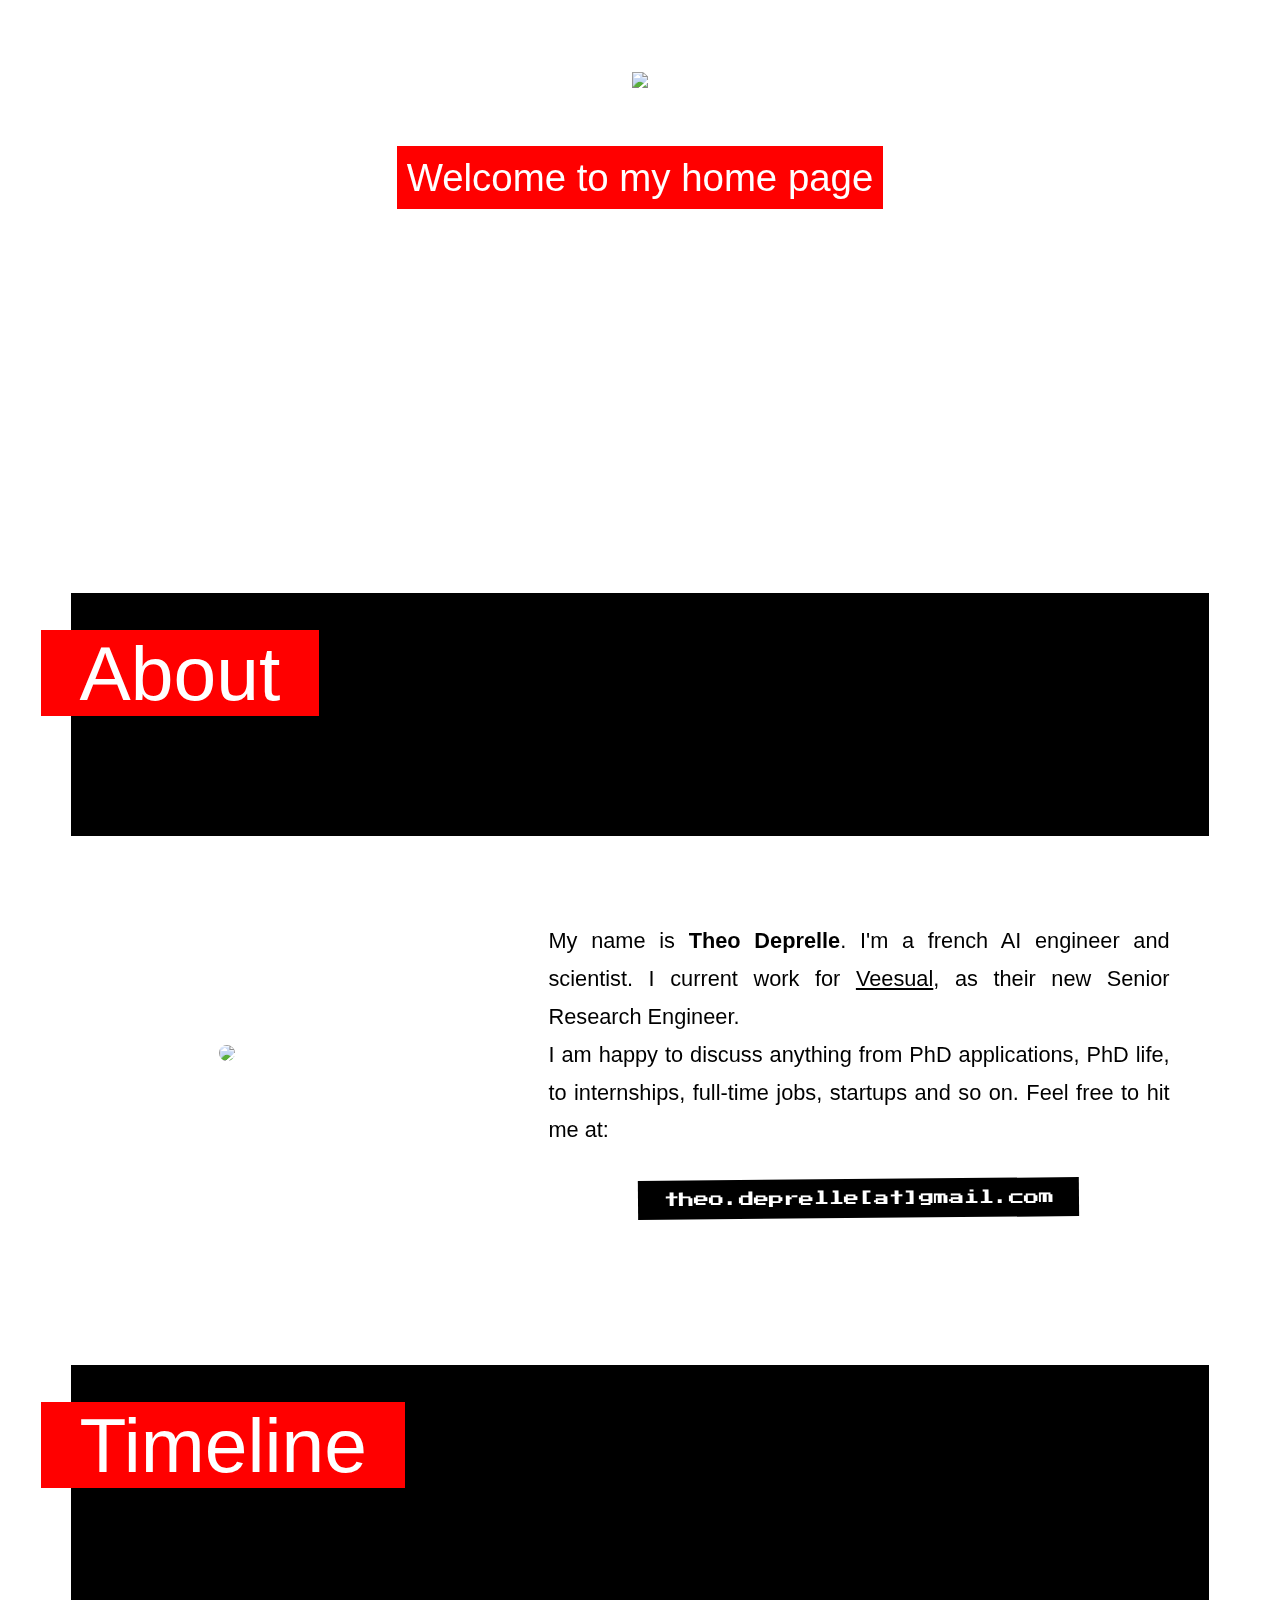
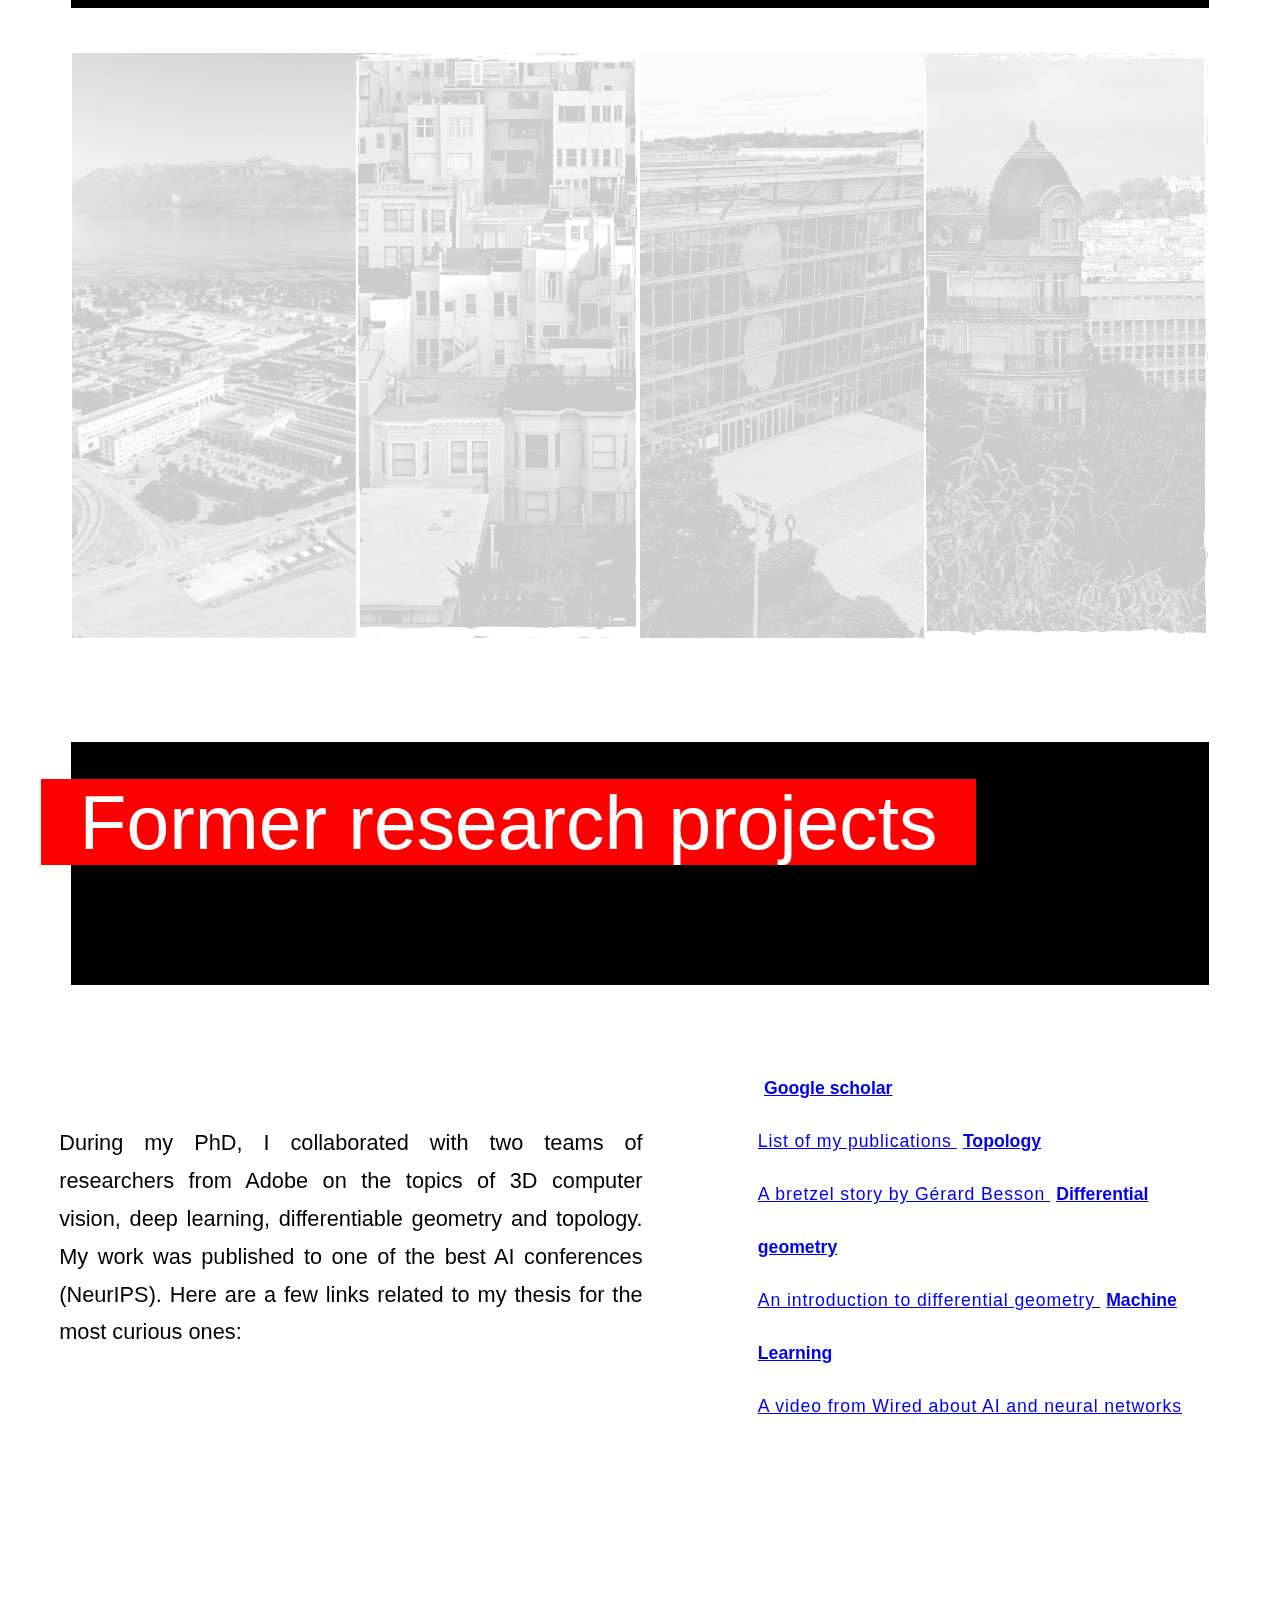
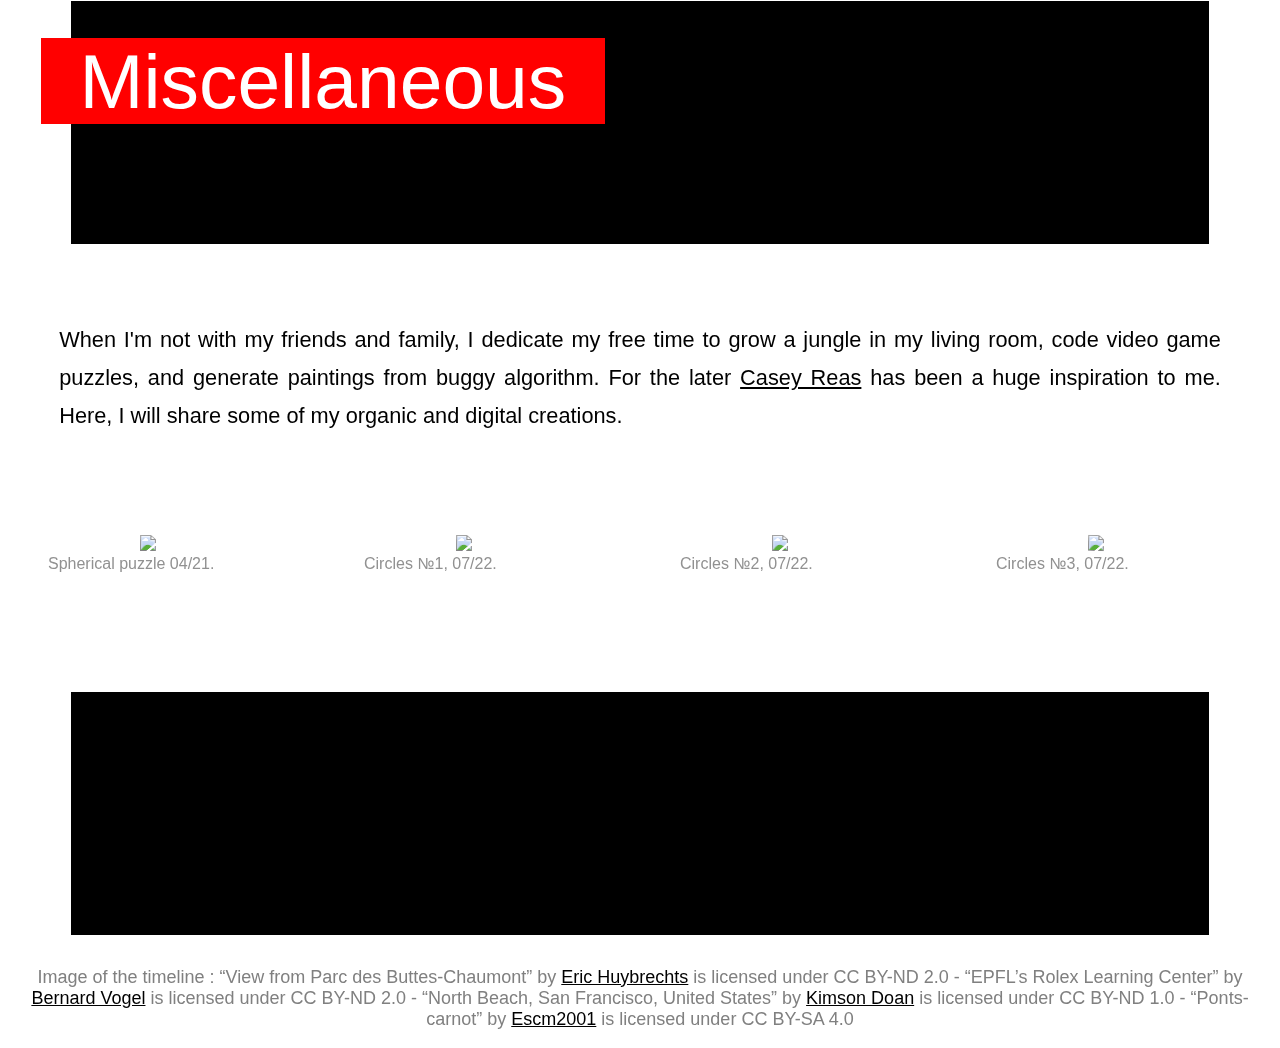
==== commit 6287fa0e: "Update index.html" ====
--- a/index.html
+++ b/index.html
@@ -1,1999 +1,229 @@
 <!DOCTYPE html>
-<html lang="en">
+<html>
 <head>
-    <meta charset="UTF-8">
-    <meta name="viewport" content="width=device-width, initial-scale=1.0">
-    <title>W40K list</title>
-    <link rel="icon" href="path-to-favicon.ico" type="image/x-icon">
-    <link rel="preconnect" href="https://fonts.googleapis.com">
-    <link rel="preconnect" href="https://fonts.gstatic.com" crossorigin>
-    <link href="https://fonts.googleapis.com/css2?family=Cinzel:wght@400..900&display=swap" rel="stylesheet">
-    <style>
-    body {
-        font-family: "Cinzel", serif;
-        font-optical-sizing: auto;
-        font-weight: <weight>;
-        font-style: normal;
-        margin: 0;
-        padding: 0;
-        background-color: #000; /* Darker background for better contrast */
-        font-size: 16px;
-    }
-
-    strong{
-      color: #83f52c;
-    }
-
-    .hidden-div {
-      display: none;
-    }
-
-    .item {
-      width: calc(100% - 20px); /* Adjusted width to account for margin */
-      color: white;
-      padding: 50px 0px; /* Reduced padding for a cleaner look */
-      cursor: pointer;
-      border-bottom: 1px solid #000; /* Darker border for contrast */
-      text-align: center;
-      background-size: cover;
-      font-size: 8px;
-      background-position: center;
-      position: relative;
-      transition: background-color 0.3s; /* Smooth background transition */
-      margin: 10px; /* Added margin for separation */
-      border-radius: 8px; /* Rounded corners */
-      overflow: hidden; /* Ensures background color fits rounded corners */
-  }
-
-
-    .item:hover {
-        background-color: rgba(255, 255, 255, 0.1); /* Subtle hover effect */
-    }
-
-    .item::before {
-        content: "";
-        position: absolute;
-        top: 0;
-        left: 0;
-        width: 100%;
-        height: 100%;
-        background-color: rgba(0, 0, 0, 0.2);
-        z-index: 0;
-    }
-
-    .item h1 {
-        margin: 0;
-        border-radius: 8px; /* Rounded corners */
-        padding: 0 4px 0 4px;
-        position: absolute; /* Change to absolute positioning */
-        bottom: 20px; /* Distance from the bottom */
-        left: 10px; /* Distance from the left */
-        z-index: 1; /* Ensure it's above the overlay */
-        font-size: 15px; /* Maintain larger font for readability */
-        background-color: rgba(0, 0, 0, 0.75);
-
-    }
-
-
-    .description {
-        max-height: 0;
-        overflow: hidden;
-        background-color: #000; /* White background for contrast */
-        color: #333;
-        padding: 0 15px;
-        border-top: 1px solid #000; /* Clear border to separate from item */
-        transition: max-height 0.5s ease, padding 0.5s ease;
-    }
-
-    .item.active + .description {
-        max-height: 500px; /* Increased height for more content */
-        padding: 15px 15px 20px; /* Adjusted padding for better spacing */
-    }
-
-    table {
-        width: 100%;
-        border-collapse: collapse;
-        margin-top: 15px;
-        box-shadow: 0 2px 10px rgba(0, 25, 0, 25); /* Subtle shadow for depth */
-        font-size: 20px;
-    }
-
-    th, td {
-        border: 1px solid grey;
-        padding: 10px; /* Increased padding for better spacing */
-        text-align: center;
-    }
-
-    th {
-        background-color: black; /* Retained original color for headers */
-        color: white;
-    }
-
-    td {
-        background-color: #000; /* Light background for table cells */
-        color: #83f52c;
-    }
-
-    /* Background images */
-
-            .item.chronomancer {
-              background-image: url('./contents/Chronomancer-Warhammer-40000-MtG-Art.jpg');
-              background-position: top -50px right;
-            }
-
-            .item.lhd {
-              background-image: url('./contents/Lokhust-Heavy-Destroyer-Warhammer-40000-MtG-Art.jpg');
-              background-position: top -20px left;
-            }
-
-            .item.sl {
-              background-image: url('./contents/Skorpekh-Lord-Warhammer-40000-MtG-Art.jpg');
-              background-position: top -20px left 130px;
-            }
-
-            .item.sd {
-              background-image: url('./contents/Skorpekh-Destroyer-Warhammer-40000-MtG-Art.jpg');
-              background-position: top -20px left 40px;
-            }
-
-            .item.monolith {
-              background-image: url('./contents/Necron-Monolith-Warhammer-40000-MtG-Art.jpg');
-              background-position: top -100px left 60px;
-            }
-
-            .item.plasmancer {
-              background-image: url('./contents/Plasmancer-Warhammer-40000-MtG-Art.jpg');
-              background-position: top -40px left 0px;
-            }
-
-            .item.immo {
-              background-image: url('./contents/Sautekh-Immortal-Warhammer-40000-MtG-Art.jpg');
-              background-position: top -22px left;
-            }
-
-            .item.tsk {
-              background-image: url('./contents/Szarekh-the-Silent-King-Warhammer-40000-MtG-Art.jpg');
-              background-position: top -30px left 50px;
-            }
-
-            .item.nightbringer {
-              background-image: url('./contents/Nighbringer-Warhammer-40000-MtG-Art.jpg');
-              background-position: top -30px left;
-            }
-
-            .item.deathmarks {
-              background-image: url('./contents/c8d12fb833debd515276417b2122025d.jpg');
-              background-position: top -110px left;
-            }
-
-            .item.void {
-              background-image: url('./contents/Shard-of-the-Void-Dragon-Warhammer-40000-MtG-Art-1024x576.jpg');
-              background-position: top 0px left;
-            }
-
-            .item.trans {
-              background-image: url('./contents/Caged-Sun.jpg');
-              background-position: top -10px left;
-            }
-
-            .item.flayed {
-              background-image: url('./contents/Flayed-One-Warhammer-40000-MtG-Art.jpg');
-              background-position: top -50px left;
-            }
-
-            .item.hexmark {
-              background-image: url('./contents/necron_destroyer_fanart_by_brushray_desnh5q-fullview.jpg');
-              background-position: top -60px;
-            }
-
-            .item.ll {
-              background-image: url('./contents/Necron-Overlord-Warhammer-40000-MtG-Art-1024x752.jpg');
-              background-position: top -8px left 90px;
-            }
-
-            .item.ld {
-              background-image: url('./contents/Destroyer.jpg');
-              background-position: top -100px left;
-            }
-
-            .item.techno {
-              background-image: url('./contents/Technomancer-Warhammer-40000-MtG-Art-1536x1128.jpg');
-              background-position: top -10px left;
-            }
-            .item.dda {
-              background-image: url('./contents/alexey-kruglov-422772-ghostark-final.jpg');
-              background-position: top -45px left;
-            }
-            .item.swarm {
-              background-image: url('./contents/Canoptek-Scarab-Swarm-Warhammer-40000-MtG-Art-1024x752.jpg');
-              background-position: top -80px left;
-            }
-            .item.spyder {
-              background-image: url('./contents/Canoptek-Spyder-Warhammer-40000-MtG-Art-1024x752.jpg');
-              background-position: top -300px left;
-            }
-            .item.wraith {
-              background-image: url('./contents/Canoptek-Wraith-Warhammer-40000-MtG-Art-1536x1128.jpg');
-              background-position: top -40px left;
-            }
-
-    </style>
+<!-- Google tag (gtag.js) -->
+<script async src="https://www.googletagmanager.com/gtag/js?id=G-8BXMVZWSZ6"></script>
+<script>
+  window.dataLayer = window.dataLayer || [];
+  function gtag(){dataLayer.push(arguments);}
+  gtag('js', new Date());
+
+  gtag('config', 'G-8BXMVZWSZ6');
+</script>
+
+<!-- End Google Analytics -->
+<link href="css/font.css" rel="stylesheet">
+<link rel="stylesheet" href="css/misc.css">
+<link rel="stylesheet" type="text/css" href="css/demo.css" />
+<link rel="stylesheet" type="text/css" href="css/style-adsila.css" />
+<link rel="stylesheet" href="css/index.css">
+
+<link href='https://fonts.googleapis.com/css?family=Press Start 2P' rel='stylesheet'>
+
+<!-- <link rel="icon" type="image/png" href="./contents/theo2.png"> -->
+<!-- <link rel="icon" type="image/png" href="http://example.com/myicon.png"> -->
+<title>Theo Deprelle home page</title>
+<link rel = "icon" href = "./contents/theo_logo.ico"  type = "image/x-icon">
 </head>
 <body>
-
-    <div class="item chronomancer hidden-div">
-        <h1>Chronomancer</h1>
-    </div>
-    <div class="description">
-      <table>
-        <tr>
-            <th>M</th>
-            <th>T</th>
-            <th>Sv</th>
-            <th>Inv</th>
-            <th>W</th>
-            <th>Ld</th>
-            <th>OC</th>
-        </tr>
-        <tr>
-            <td>5"</td>
-            <td>4</td>
-            <td>4+</td>
-            <td>4+</td>
-            <td>4</td>
-            <td>6+</td>
-            <td>1</td>
-        </tr>
-      </table>
-      <table>
-    <tr>
-        <th><img src="https://wahapedia.ru/wh40k10ed/img/RangedWeapons.png" alt="Rd Weapons" style="width: 15px; height: auto;"></th>
-        <th>R</th>
-        <th>A</th>
-        <th>BS</th>
-        <th>S</th>
-        <th>AP</th>
-        <th>D</th>
-    </tr>
-    <tr>
-        <td>BLAST</td>
-        <td>18"</td>
-        <td>D6</td>
-        <td>4+</td>
-        <td>5</td>
-        <td>-1</td>
-        <td>1</td>
-    </tr>
-    </table>
-    <table>
-        <tr>
-          <th><img src="https://wahapedia.ru/wh40k10ed/img/MeleeWeapons.png" alt="Rd Weapons" style="width: 15px; height: auto;"></th>
-            <th>A</th>
-            <th>WS</th>
-            <th>S</th>
-            <th>AP</th>
-            <th>D</th>
-        </tr>
-        <tr>
-            <td></td>
-            <td>3</td>
-            <td>4+</td>
-            <td>5</td>
-            <td>-1</td>
-            <td>1</td>
-        </tr>
-    </table>
-  <table>
-      <tr>
-      <th>ABILITIES</th>
-      </tr>
-      <tr>
-          <td style="text-align: left; text-justify: inter-character; color: white; font-size:12px;"> CORE - <strong>Leader</strong> </td>
-      </tr>
-      <tr>
-          <td style="text-align: left; text-justify: inter-character; color: white; font-size:12px;">FACTION - <strong>Reanimation Protocols</strong></td>
-      </tr>
-      <tr>
-          <td style="text-align: left; text-justify: inter-character; color: white; font-size:12px;">
-            <strong>Timesplinter Mantle</strong> - While this model is leading a unit, each time an attack targets that unit, subtract 1 from the Hit roll. <br><br>
-            <strong>Chronometron</strong> - In your Shooting phase, after this model’s unit has shot, if it is not within Engagement R of any enemy units, that unit can make a Normal move of up to 5" as if it were your Movement phase. If it does, until the end of the turn, that unit is not eligible to declare a charge.
-          </td>
-      </tr>
-  </table>
-    <p style="font-size: 15px; color: #ffffff;"> KEYWORDS - <strong>INFANTRY, CHARACTER, CRYPTEK, CHRONOMANCER
-</strong></p>
-    </div>
-
-    <div class="item plasmancer hidden-div">
-        <h1>Plasmancer</h1>
-    </div>
-    <div class="description">
-      <table>
-        <tr>
-            <th>M</th>
-            <th>T</th>
-            <th>Sv</th>
-            <th>W</th>
-            <th>Ld</th>
-            <th>OC</th>
-        </tr>
-        <tr>
-            <td>5"</td>
-            <td>4</td>
-            <td>4+</td>
-            <td>4</td>
-            <td>6+</td>
-            <td>1</td>
-        </tr>
-      </table>
-      <table>
-    <tr>
-        <th><img src="https://wahapedia.ru/wh40k10ed/img/RangedWeapons.png" alt="Rd Weapons" style="width: 15px; height: auto;"></th>
-        <th>R</th>
-        <th>A</th>
-        <th>BS</th>
-        <th>S</th>
-        <th>AP</th>
-        <th>D</th>
-    </tr>
-    <tr>
-        <td></td>
-        <td>18"</td>
-        <td>3</td>
-        <td>4+</td>
-        <td>7</td>
-        <td>-3</td>
-        <td>2</td>
-    </tr>
-    </table>
-    <table>
-        <tr>
-          <th><img src="https://wahapedia.ru/wh40k10ed/img/MeleeWeapons.png" alt="Rd Weapons" style="width: 15px; height: auto;"></th>
-            <th>A</th>
-            <th>WS</th>
-            <th>S</th>
-            <th>AP</th>
-            <th>D</th>
-        </tr>
-        <tr>
-            <td></td>
-            <td>2</td>
-            <td>4+</td>
-            <td>7</td>
-            <td>-3</td>
-            <td>2</td>
-        </tr>
-    </table>
-  <table>
-      <tr>
-      <th>ABILITIES</th>
-      </tr>
-      <tr>
-          <td style="text-align: left; text-justify: inter-character; color: white; font-size:12px;"> CORE - <strong>Leader</strong> </td>
-      </tr>
-      <tr>
-          <td style="text-align: left; text-justify: inter-character; color: white; font-size:12px;">FACTION - <strong>Reanimation Protocols</strong></td>
-      </tr>
-      <tr>
-          <td style="text-align: left; text-justify: inter-character; color: white; font-size:12px;">
-            <strong>Harbinger of Destruction</strong> - While this model is leading a unit, each time a model in that unit makes a ranged attack, a successful unmodifed Hit roll of 5+ scores a Critical Hit. <br><br>
-            <strong>Living Lightning</strong> - In your Shooting phase, select one enemy unit within 18" of and visible to this model and roll four D6: for each 4+, that enemy unit suffers 1 mortal wound.
-          </td>
-      </tr>
-  </table>
-    <p style="font-size: 15px; color: #ffffff;"> KEYWORDS - <strong>INFANTRY, CHARACTER, CRYPTEK, PLASMANCER
-</strong></p>
-    </div>
-
-    <div class="item techno hidden-div">
-        <h1>Technomancer</h1>
-    </div>
-    <div class="description">
-      <table>
-        <tr>
-            <th>M</th>
-            <th>T</th>
-            <th>Sv</th>
-            <th>W</th>
-            <th>Ld</th>
-            <th>OC</th>
-        </tr>
-        <tr>
-            <td>10"</td>
-            <td>4</td>
-            <td>4+</td>
-            <td>4</td>
-            <td>6</td>
-            <td>1</td>
-        </tr>
-      </table>
-      <table>
-          <tr>
-            <th><img src="https://wahapedia.ru/wh40k10ed/img/RangedWeapons.png" alt="Rd Weapons" style="width: 15px; height: auto;"></th>
-              <th>R</th>
-              <th>A</th>
-              <th>BS</th>
-              <th>S</th>
-              <th>AP</th>
-              <th>D</th>
-          </tr>
-          <tr>
-              <td></td>
-              <td>10"</td>
-              <td>3</td>
-              <td>4+</td>
-              <td>5</td>
-              <td>-2</td>
-              <td>1</td>
-          </tr>
-      </table>
-    <table>
-        <tr>
-          <th><img src="https://wahapedia.ru/wh40k10ed/img/MeleeWeapons.png" alt="Rd Weapons" style="width: 15px; height: auto;"></th>
-            <th>A</th>
-            <th>WS</th>
-            <th>S</th>
-            <th>AP</th>
-            <th>D</th>
-        </tr>
-        <tr>
-            <td></td>
-            <td>2</td>
-            <td>4+</td>
-            <td>5</td>
-            <td>-2</td>
-            <td>1</td>
-        </tr>
-    </table>
-  <table>
-      <tr>
-      <th>ABILITIES</th>
-      <tr>
-          <td style="text-align: left; text-justify: inter-character; color: white; font-size:12px;">CORE - <strong>Leader</strong></td>
-      </tr>
-      <tr>
-          <td style="text-align: left; text-justify: inter-character; color: white; font-size:12px;">FACTION - <strong>Reanimation Protocols</strong></td>
-      </tr>
-      <tr>
-          <td style="text-align: left; text-justify: inter-character; color: white; font-size:12px;">
-            <strong>Rites of Reanimation</strong> - While this model is leading a unit, models in that unit have the Feel No Pain 5+ ability.
-
-            <br><br>
-            <strong>Technomancer</strong> - At the end of your Movement phase, you can select one friendly NECRONS model within 6" of the bearer. That model regains up to D3 lost wounds. Each model can only be selected for this ability once per turn.
-          </td>
-      </tr>
-  </table>
-  <p style="font-size: 15px; color: #ffffff;"> KEYWORDS - <strong>INFANTRY, CHARACTER, CRYPTEK, FLY, TECHNOMANCER</strong></p>
-    </div>
-
-    <div class="item void">
-        <h1>Void Dragon</h1>
-    </div>
-    <div class="description">
-      <table>
-        <tr>
-            <th>M</th>
-            <th>T</th>
-            <th>Sv</th>
-            <th>Inv</th>
-            <th>W</th>
-            <th>Ld</th>
-            <th>OC</th>
-        </tr>
-        <tr>
-            <td>6"</td>
-            <td>11</td>
-            <td>4+</td>
-            <td>4+</td>
-            <td>12</td>
-            <td>6+</td>
-            <td>4</td>
-        </tr>
-      </table>
-      <table>
-    <tr>
-        <th><img src="https://wahapedia.ru/wh40k10ed/img/RangedWeapons.png" alt="Rd Weapons" style="width: 15px; height: auto;"></th>
-        <th>R</th>
-        <th>A</th>
-        <th>BS</th>
-        <th>S</th>
-        <th>AP</th>
-        <th>D</th>
-    </tr>
-    <tr>
-        <td>Veh2</td>
-        <td>12"</td>
-        <td>1</td>
-        <td>2+</td>
-        <td>4</td>
-        <td>-3</td>
-        <td>D6+2</td>
-    </tr>
-    <tr>
-        <td>Blst<br>Sus2</td>
-        <td>18"</td>
-        <td>D6+3</td>
-        <td>2+</td>
-        <td>7</td>
-        <td>-1</td>
-        <td>2</td>
-    </tr>
-
-    </table>
-    <table>
-        <tr>
-          <th><img src="https://wahapedia.ru/wh40k10ed/img/MeleeWeapons.png" alt="Rd Weapons" style="width: 15px; height: auto;"></th>
-            <th>A</th>
-            <th>WS</th>
-            <th>S</th>
-            <th>AP</th>
-            <th>D</th>
-        </tr>
-        <tr>
-            <td>Veh2</td>
-            <td>5</td>
-            <td>2+</td>
-            <td>12</td>
-            <td>-3</td>
-            <td>D6+2</td>
-        </tr>
-        <tr>
-            <td></td>
-            <td>10</td>
-            <td>2+</td>
-            <td>8</td>
-            <td>-1</td>
-            <td>2</td>
-        </tr>
-        <tr>
-            <td>Extra</td>
-            <td>6</td>
-            <td>2+</td>
-            <td>6</td>
-            <td>-1</td>
-            <td>1</td>
-        </tr>
-    </table>
-  <table>
-      <tr>
-      <th>ABILITIES</th>
-      </tr>
-      <tr>
-          <td style="text-align: left; text-justify: inter-character; color: white; font-size:12px;"> CORE - <strong>Deadly Demise D6, Feel No Pain 5+</strong> </td>
-      </tr>
-      <tr>
-          <td style="text-align: left; text-justify: inter-character; color: white; font-size:12px;">FACTION - <strong>Reanimation Protocols</strong></td>
-      </tr>
-      <tr>
-          <td style="text-align: left; text-justify: inter-character; color: white; font-size:12px;">
-            <strong>Matter Absorption</strong> - At the start of your Shooting phase, select one enemy VEHICLE unit within 12" of this model and roll one D6: on a 2+, that enemy unit suffers D3 mortal wounds and this model regains up to that many lost wounds.<br><br>
-            <strong>Necrodermis</strong> - Each time an attack is allocated to this model, halve the Damage characteristic of that attack.
-          </td>
-      </tr>
-  </table>
-    <p style="font-size: 15px; color: #ffffff;"> KEYWORDS - <strong>MONSTER, CHARACTER, EPIC HERO, FLY, C’TAN SHARD OF THE VOID DRAGON</strong></p>
-    </div>
-
-    <div class="item nightbringer">
-        <h1>Nightbringer</h1>
-    </div>
-    <div class="description">
-      <table>
-        <tr>
-            <th>M</th>
-            <th>T</th>
-            <th>Sv</th>
-            <th>Inv</th>
-            <th>W</th>
-            <th>Ld</th>
-            <th>OC</th>
-        </tr>
-        <tr>
-            <td>6"</td>
-            <td>11</td>
-            <td>4+</td>
-            <td>4+</td>
-            <td>12</td>
-            <td>6+</td>
-            <td>4</td>
-        </tr>
-      </table>
-      <table>
-    <tr>
-        <th><img src="https://wahapedia.ru/wh40k10ed/img/RangedWeapons.png" alt="Rd Weapons" style="width: 15px; height: auto;"></th>
-        <th>R</th>
-        <th>A</th>
-        <th>BS</th>
-        <th>S</th>
-        <th>AP</th>
-        <th>D</th>
-    </tr>
-    <tr>
-        <td></td>
-        <td>18"</td>
-        <td>D3</td>
-        <td>2+</td>
-        <td>12</td>
-        <td>-2</td>
-        <td>D6+3</td>
-    </tr>
-    </table>
-    <table>
-        <tr>
-          <th><img src="https://wahapedia.ru/wh40k10ed/img/MeleeWeapons.png" alt="Rd Weapons" style="width: 15px; height: auto;"></th>
-            <th>A</th>
-            <th>WS</th>
-            <th>S</th>
-            <th>AP</th>
-            <th>D</th>
-        </tr>
-        <tr>
-            <td>DEV</td>
-            <td>6</td>
-            <td>2+</td>
-            <td>14</td>
-            <td>-4</td>
-            <td>D6+2</td>
-        </tr>
-        <tr>
-            <td></td>
-            <td>14</td>
-            <td>2+</td>
-            <td>8</td>
-            <td>-2</td>
-            <td>2</td>
-        </tr>
-    </table>
-  <table>
-      <tr>
-      <th>ABILITIES</th>
-      </tr>
-      <tr>
-          <td style="text-align: left; text-justify: inter-character; color: white; font-size:12px;"> CORE - <strong>Deadly Demise D6, Feel No Pain 5+</strong> </td>
-      </tr>
-      <tr>
-          <td style="text-align: left; text-justify: inter-character; color: white; font-size:12px;">FACTION - <strong>Reanimation Protocols</strong></td>
-      </tr>
-      <tr>
-          <td style="text-align: left; text-justify: inter-character; color: white; font-size:12px;">
-            <strong>Drain Life</strong> - At the end of the Fight phase, roll one D6 for each enemy unit within 6" of this model: on a 4+, that enemy unit suffers D3 mortal wounds.<br><br>
-            <strong>Necrodermis</strong> - Each time an attack is allocated to this model, halve the Damage characteristic of that attack.
-          </td>
-      </tr>
-  </table>
-    <p style="font-size: 15px; color: #ffffff;"> KEYWORDS - <strong>MONSTER, CHARACTER, EPIC HERO, FLY, C’TAN SHARD OF THE NIGHTBRINGER</strong></p>
-    </div>
-
-    <div class="item trans">
-        <h1>Transcendent</h1>
-    </div>
-    <div class="description">
-      <table>
-        <tr>
-            <th>M</th>
-            <th>T</th>
-            <th>Sv</th>
-            <th>Inv</th>
-            <th>W</th>
-            <th>Ld</th>
-            <th>OC</th>
-        </tr>
-        <tr>
-            <td>6"</td>
-            <td>11</td>
-            <td>4+</td>
-            <td>4+</td>
-            <td>12</td>
-            <td>6+</td>
-            <td>4</td>
-        </tr>
-      </table>
-      <table>
-    <tr>
-        <th><img src="https://wahapedia.ru/wh40k10ed/img/RangedWeapons.png" alt="Rd Weapons" style="width: 15px; height: auto;"></th>
-        <th>R</th>
-        <th>A</th>
-        <th>BS</th>
-        <th>S</th>
-        <th>AP</th>
-        <th>D</th>
-    </tr>
-    <tr>
-        <td>Aslt<br>Sus1</td>
-        <td>12"</td>
-        <td>6</td>
-        <td>2+</td>
-        <td>8</td>
-        <td>-2</td>
-        <td>D3</td>
-    </tr>
-    </table>
-    <table>
-        <tr>
-          <th><img src="https://wahapedia.ru/wh40k10ed/img/MeleeWeapons.png" alt="Rd Weapons" style="width: 15px; height: auto;"></th>
-            <th>A</th>
-            <th>WS</th>
-            <th>S</th>
-            <th>AP</th>
-            <th>D</th>
-        </tr>
-        <tr>
-            <td>Sus1</td>
-            <td>8</td>
-            <td>2+</td>
-            <td>9</td>
-            <td>-3</td>
-            <td>D6</td>
-        </tr>
-        <tr>
-            <td></td>
-            <td>14</td>
-            <td>2+</td>
-            <td>8</td>
-            <td>-2</td>
-            <td>2</td>
-        </tr>
-    </table>
-  <table>
-      <tr>
-      <th>ABILITIES</th>
-      </tr>
-      <tr>
-          <td style="text-align: left; text-justify: inter-character; color: white; font-size:12px;"> CORE - <strong>Deadly Demise D6, Feel No Pain 5+</strong> </td>
-      </tr>
-      <tr>
-          <td style="text-align: left; text-justify: inter-character; color: white; font-size:12px;">FACTION - <strong>Reanimation Protocols</strong></td>
-      </tr>
-      <tr>
-          <td style="text-align: left; text-justify: inter-character; color: white; font-size:12px;">
-            <strong>Transdimensional Displacement</strong> - Each time this model is selected to Advance, you can remove it from the battlefield and set it up again anywhere on the battlefield that is more than 9" horizontally away from all enemy models.<br><br>
-            <strong>Necrodermis</strong> - Each time an attack is allocated to this model, halve the Damage characteristic of that attack.
-          </td>
-      </tr>
-  </table>
-    <p style="font-size: 15px; color: #ffffff;"> KEYWORDS - <strong>MONSTER, CHARACTER, EPIC HERO, FLY, TRANCENDENT C’TAN</strong></p>
-    </div>
-
-    <div class="item flayed hidden-div">
-      <h1>Flayed ones</h1>
-    </div>
-    <div class="description">
-      <table>
-        <tr>
-            <th>M</th>
-            <th>T</th>
-            <th>Sv</th>
-            <th>W</th>
-            <th>Ld</th>
-            <th>OC</th>
-        </tr>
-        <tr>
-            <td>5"</td>
-            <td>4</td>
-            <td>4+</td>
-            <td>1</td>
-            <td>7+</td>
-            <td>1</td>
-        </tr>
-      </table>
-    <table>
-        <tr>
-          <th><img src="https://wahapedia.ru/wh40k10ed/img/MeleeWeapons.png" alt="Rd Weapons" style="width: 15px; height: auto;"></th>
-            <th>A</th>
-            <th>WS</th>
-            <th>S</th>
-            <th>AP</th>
-            <th>D</th>
-        </tr>
-        <tr>
-            <td>SUS1,<br>TWL</td>
-            <td>4</td>
-            <td>3+</td>
-            <td>4</td>
-            <td>-1</td>
-            <td>1</td>
-        </tr>
-    </table>
-  <table>
-      <tr>
-      <th>ABILITIES</th>
-      </tr>
-      <tr>
-          <td style="text-align: left; text-justify: inter-character; color: white; font-size:12px;"> CORE - <strong>Infiltrators, Stealth</strong> </td>
-      </tr>
-      <tr>
-          <td style="text-align: left; text-justify: inter-character; color: white; font-size:12px;">FACTION - <strong>Reanimation Protocols</strong></td>
-      </tr>
-      <tr>
-          <td style="text-align: left; text-justify: inter-character; color: white; font-size:12px;"><strong>Flesh Hunger</strong> - Each time a model in this unit makes a melee attack, if the target of that attack is Below Half-strength, a successful Hit roll scores a Critical Hit.</td>
-      </tr>
-  </table>
-    <p style="font-size: 15px; color: #ffffff;"> KEYWORDS - <strong>INFANTRY, FLAYED ONES</strong></p>
-    </div>
-
-    <div class="item hexmark">
-        <h1>Hexmark Destroyer</h1>
-    </div>
-    <div class="description">
-      <table>
-        <tr>
-            <th>M</th>
-            <th>T</th>
-            <th>Sv</th>
-            <th>W</th>
-            <th>Ld</th>
-            <th>OC</th>
-        </tr>
-        <tr>
-            <td>8"</td>
-            <td>5</td>
-            <td>3+</td>
-            <td>5</td>
-            <td>6+</td>
-            <td>1</td>
-        </tr>
-      </table>
-      <table>
-    <tr>
-        <th><img src="https://wahapedia.ru/wh40k10ed/img/RangedWeapons.png" alt="Rd Weapons" style="width: 15px; height: auto;"></th>
-        <th>R</th>
-        <th>A</th>
-        <th>BS</th>
-        <th>S</th>
-        <th>AP</th>
-        <th>D</th>
-    </tr>
-    <tr>
-        <td>PSTL,<br>IGNCOV</td>
-        <td>18"</td>
-        <td>6</td>
-        <td>2+</td>
-        <td>6</td>
-        <td>-2</td>
-        <td>1</td>
-    </tr>
-    </table>
-    <table>
-        <tr>
-          <th><img src="https://wahapedia.ru/wh40k10ed/img/MeleeWeapons.png" alt="Rd Weapons" style="width: 15px; height: auto;"></th>
-            <th>A</th>
-            <th>WS</th>
-            <th>S</th>
-            <th>AP</th>
-            <th>D</th>
-        </tr>
-        <tr>
-            <td></td>
-            <td>4</td>
-            <td>3+</td>
-            <td>5</td>
-            <td>0</td>
-            <td>1</td>
-        </tr>
-    </table>
-  <table>
-      <tr>
-      <th>ABILITIES</th>
-      </tr>
-      <tr>
-          <td style="text-align: left; text-justify: inter-character; color: white; font-size:12px;"> CORE - <strong>Deep Strike, Lone Operative</strong> </td>
-      </tr>
-      <tr>
-          <td style="text-align: left; text-justify: inter-character; color: white; font-size:12px;">FACTION - <strong>Reanimation Protocols</strong></td>
-      </tr>
-      <tr>
-          <td style="text-align: left; text-justify: inter-character; color: white; font-size:12px;"><strong>Inescapable Death</strong> - Once per turn, one unit from your army with this ability can be targeted with the Fire Overwatch Stratagem for 0CP, even if you have already used that Stratagem on a different unit this phase. In addition, each time you target this unit with the Fire Overwatch Stratagem, while resolving that Stratagem, hits are scored on unmodified Hit rolls of 2+.<br> <br>
-          <strong>Multi-threat Eliminator</strong> - Once per turn, in your opponent’s Shooting phase, when an enemy unit makes a ranged attack that targets a friendly NECRONS unit within 3" of a model with this ability, after that enemy unit has shot, one model with this ability that is within 3" of that target can shoot as if it were your Shooting phase, but it must target only that enemy unit when doing so, and can only do so if that enemy unit is an eligible target.</td>
-      </tr>
-  </table>
-    <p style="font-size: 15px; color: #ffffff;"> KEYWORDS - <strong>INFANTRY, CHARACTER, DESTROYER CULT, HEXMARK DESTROYER</strong></p>
-    </div>
-
-    <div class="item immo hidden-div">
-        <h1>Immortals</h1>
-    </div>
-    <div class="description">
-      <table>
-        <tr>
-            <th>M</th>
-            <th>T</th>
-            <th>Sv</th>
-            <th>W</th>
-            <th>Ld</th>
-            <th>OC</th>
-        </tr>
-        <tr>
-            <td>5"</td>
-            <td>5</td>
-            <td>3+</td>
-            <td>1</td>
-            <td>7+</td>
-            <td>2</td>
-        </tr>
-      </table>
-      <table>
-    <tr>
-        <th><img src="https://wahapedia.ru/wh40k10ed/img/RangedWeapons.png" alt="Rd Weapons" style="width: 15px; height: auto;"></th>
-        <th>R</th>
-        <th>A</th>
-        <th>BS</th>
-        <th>S</th>
-        <th>AP</th>
-        <th>D</th>
-    </tr>
-    <tr>
-        <td>SUS2,<br>ASLT</td>
-        <td>24"</td>
-        <td>2</td>
-        <td>3+</td>
-        <td>5</td>
-        <td>0</td>
-        <td>1</td>
-    </tr>
-    </table>
-    <table>
-        <tr>
-          <th><img src="https://wahapedia.ru/wh40k10ed/img/MeleeWeapons.png" alt="Rd Weapons" style="width: 15px; height: auto;"></th>
-            <th>A</th>
-            <th>WS</th>
-            <th>S</th>
-            <th>AP</th>
-            <th>D</th>
-        </tr>
-        <tr>
-            <td></td>
-            <td>2</td>
-            <td>3+</td>
-            <td>4</td>
-            <td>0</td>
-            <td>1</td>
-        </tr>
-    </table>
-  <table>
-      <tr>
-      <th>ABILITIES</th>
-      </tr>
-      <tr>
-          <td style="text-align: left; text-justify: inter-character; color: white; font-size:12px;">FACTION - <strong>Reanimation Protocols</strong></td>
-      </tr>
-      <tr>
-          <td style="text-align: left; text-justify: inter-character; color: white; font-size:12px;"><strong>implacable Eradication</strong> - Each time a model in this unit makes an attack, re-roll a Wound roll of 1. If the target of that attack is an enemy unit within R of an objective marker, you can re-roll the Wound roll instead.</td>
-      </tr>
-  </table>
-    <p style="font-size: 15px; color: #ffffff;"> KEYWORDS - <strong>INFANTRY, BATTLELINE, IMMORTALS</strong></p>
-    </div>
-
-    <div class="item deathmarks">
-        <h1>Deathmarks</h1>
-    </div>
-    <div class="description">
-      <table>
-        <tr>
-            <th>M</th>
-            <th>T</th>
-            <th>Sv</th>
-            <th>W</th>
-            <th>Ld</th>
-            <th>OC</th>
-        </tr>
-        <tr>
-            <td>5"</td>
-            <td>5</td>
-            <td>3+</td>
-            <td>1</td>
-            <td>7+</td>
-            <td>1</td>
-        </tr>
-      </table>
-      <table>
-    <tr>
-        <th><img src="https://wahapedia.ru/wh40k10ed/img/RangedWeapons.png" alt="Rd Weapons" style="width: 15px; height: auto;"></th>
-        <th>R</th>
-        <th>A</th>
-        <th>BS</th>
-        <th>S</th>
-        <th>AP</th>
-        <th>D</th>
-    </tr>
-    <tr>
-        <td>Heavy<br>Pre</td>
-        <td>36"</td>
-        <td>1</td>
-        <td>3+</td>
-        <td>5</td>
-        <td>-2</td>
-        <td>2</td>
-    </tr>
-    </table>
-    <table>
-        <tr>
-          <th><img src="https://wahapedia.ru/wh40k10ed/img/MeleeWeapons.png" alt="Rd Weapons" style="width: 15px; height: auto;"></th>
-            <th>A</th>
-            <th>WS</th>
-            <th>S</th>
-            <th>AP</th>
-            <th>D</th>
-        </tr>
-        <tr>
-            <td></td>
-            <td>2</td>
-            <td>3+</td>
-            <td>4</td>
-            <td>0</td>
-            <td>1</td>
-        </tr>
-    </table>
-  <table>
-      <tr>
-      <th>ABILITIES</th>
-      </tr>
-      <tr>
-          <td style="text-align: left; text-justify: inter-character; color: white; font-size:12px;"> CORE - <strong>Deep strike</strong> </td>
-      </tr>
-      <tr>
-          <td style="text-align: left; text-justify: inter-character; color: white; font-size:12px;">FACTION - <strong>Reanimation Protocols</strong></td>
-      </tr>
-      <tr>
-          <td style="text-align: left; text-justify: inter-character; color: white; font-size:12px;">
-            <strong>Hyperspace Hunters</strong> - Once per turn, in the Reinforcements step of your opponent’s Movement phase, when an enemy unit is set up on the battlefield from Reserves within 18" of and visible to this unit, this unit can shoot as if it were your Shooting phase, but must only target that enemy unit when doing so, and can only do so if that enemy unit is an eligible target. <br><br>
-          </td>
-      </tr>
-  </table>
-    <p style="font-size: 15px; color: #ffffff;"> KEYWORDS - <strong>INFANTRY, DEATHMARKS</strong></p>
-    </div>
-
-    <div class="item ld">
-        <h1>Lokhust Destroyer</h1>
-    </div>
-    <div class="description">
-      <table>
-        <tr>
-            <th>M</th>
-            <th>T</th>
-            <th>Sv</th>
-            <th>W</th>
-            <th>Ld</th>
-            <th>OC</th>
-        </tr>
-        <tr>
-            <td>8"</td>
-            <td>6</td>
-            <td>3+</td>
-            <td>3</td>
-            <td>7+</td>
-            <td>2</td>
-        </tr>
-      </table>
-      <table>
-    <tr>
-        <th><img src="https://wahapedia.ru/wh40k10ed/img/RangedWeapons.png" alt="Rd Weapons" style="width: 15px; height: auto;"></th>
-        <th>R</th>
-        <th>A</th>
-        <th>BS</th>
-        <th>S</th>
-        <th>AP</th>
-        <th>D</th>
-    </tr>
-    <tr>
-        <td>LETH</td>
-        <td>24"</td>
-        <td>3</td>
-        <td>3+</td>
-        <td>5</td>
-        <td>-2</td>
-        <td>2</td>
-    </tr>
-    </table>
-    <table>
-        <tr>
-          <th><img src="https://wahapedia.ru/wh40k10ed/img/MeleeWeapons.png" alt="Rd Weapons" style="width: 15px; height: auto;"></th>
-            <th>A</th>
-            <th>WS</th>
-            <th>S</th>
-            <th>AP</th>
-            <th>D</th>
-        </tr>
-        <tr>
-            <td></td>
-            <td>2</td>
-            <td>3+</td>
-            <td>4</td>
-            <td>0</td>
-            <td>1</td>
-        </tr>
-    </table>
-  <table>
-      <tr>
-      <th>ABILITIES</th>
-      </tr>
-      <tr>
-          <td style="text-align: left; text-justify: inter-character; color: white; font-size:12px;">FACTION - <strong>Reanimation Protocols</strong></td>
-      </tr>
-      <tr>
-          <td style="text-align: left; text-justify: inter-character; color: white; font-size:12px;"><strong>Hard-wired for Destruction</strong> - Each time a model in this unit makes a ranged attack that targets the closest eligible enemy unit, re-roll a Hit roll of 1. If the target of that attack is within R of an objective marker your opponent controls, you can re-roll the Hit roll instead.</td>
-      </tr>
-  </table>
-    <p style="font-size: 15px; color: #ffffff;"> KEYWORDS - <strong>MOUNTED, FLY, DESTROYER CULT, LOKHUST DESTROYERS</strong></p>
-    </div>
-
-    <div class="item lhd hidden-div">
-        <h1>Lokhust Heavy Destroyer</h1>
-    </div>
-    <div class="description">
-      <table>
-        <tr>
-            <th>M</th>
-            <th>T</th>
-            <th>Sv</th>
-            <th>W</th>
-            <th>Ld</th>
-            <th>OC</th>
-        </tr>
-        <tr>
-            <td>8"</td>
-            <td>6</td>
-            <td>3+</td>
-            <td>4</td>
-            <td>7+</td>
-            <td>2</td>
-        </tr>
-      </table>
-      <table>
-    <tr>
-        <th><img src="https://wahapedia.ru/wh40k10ed/img/RangedWeapons.png" alt="Rd Weapons" style="width: 15px; height: auto;"></th>
-        <th>R</th>
-        <th>A</th>
-        <th>BS</th>
-        <th>S</th>
-        <th>AP</th>
-        <th>D</th>
-    </tr>
-    <tr>
-        <td style="font-size:15px;">HEAVY,<br>RF6,<br>SUS1</td>
-        <td>36"</td>
-        <td>6</td>
-        <td>3+</td>
-        <td>6</td>
-        <td>-1</td>
-        <td>1</td>
-    </tr>
-    </table>
-    <table>
-        <tr>
-          <th><img src="https://wahapedia.ru/wh40k10ed/img/MeleeWeapons.png" alt="Rd Weapons" style="width: 15px; height: auto;"></th>
-            <th>A</th>
-            <th>WS</th>
-            <th>S</th>
-            <th>AP</th>
-            <th>D</th>
-        </tr>
-        <tr>
-            <td></td>
-            <td>2</td>
-            <td>3+</td>
-            <td>4</td>
-            <td>0</td>
-            <td>1</td>
-        </tr>
-    </table>
-  <table>
-      <tr>
-      <th>ABILITIES</th>
-      </tr>
-      <tr>
-          <td style="text-align: left; text-justify: inter-character; color: white; font-size:12px;">FACTION - <strong>Reanimation Protocols</strong></td>
-      </tr>
-      <tr>
-          <td style="text-align: left; text-justify: inter-character; color: white; font-size:12px;"><strong>Optimised for Slaughter</strong> - Each time a model in this unit makes an attack with an enmitic exterminator that targets a unit (excluding MONSTERS and VEHICLES], re-roll a Wound roll of 1. Each time a model in this unit makes an attack with a gauss destructor that targets a MONSTER or VEHICLE, re-roll a Wound roll of 1.</td>
-      </tr>
-  </table>
-    <p style="font-size: 15px; color: #ffffff;"> KEYWORDS - <strong>MOUNTED, FLY, DESTROYER CULT, LOKHUST HEAVY DESTROYERS</strong></p>
-    </div>
-
-    <div class="item ll hidden-div">
-        <h1>Lokhust Lord</h1>
-    </div>
-    <div class="description">
-      <table>
-        <tr>
-            <th>M</th>
-            <th>T</th>
-            <th>Sv</th>
-            <th>Inv</th>
-            <th>W</th>
-            <th>Ld</th>
-            <th>OC</th>
-        </tr>
-        <tr>
-            <td>8"</td>
-            <td>6</td>
-            <td>3+</td>
-            <td>4+</td>
-            <td>6</td>
-            <td>6+</td>
-            <td>2</td>
-        </tr>
-      </table>
-    <table>
-        <tr>
-          <th><img src="https://wahapedia.ru/wh40k10ed/img/MeleeWeapons.png" alt="Rd Weapons" style="width: 15px; height: auto;"></th>
-            <th>A</th>
-            <th>WS</th>
-            <th>S</th>
-            <th>AP</th>
-            <th>D</th>
-        </tr>
-        <tr>
-            <td>DEV</td>
-            <td>4</td>
-            <td>2+</td>
-            <td>8</td>
-            <td>-3</td>
-            <td>2</td>
-        </tr>
-    </table>
-  <table>
-      <tr>
-      <th>ABILITIES</th>
-      </tr>
-      <tr>
-          <td style="text-align: left; text-justify: inter-character; color: white; font-size:12px;"> CORE - <strong>Leader</strong> </td>
-      </tr>
-      <tr>
-          <td style="text-align: left; text-justify: inter-character; color: white; font-size:12px;">FACTION - <strong>Reanimation Protocols</strong></td>
-      </tr>
-      <tr>
-          <td style="text-align: left; text-justify: inter-character; color: white; font-size:12px;"><strong>Destroyer Cult</strong> - While this model is leading a unit, each time a model in that unit makes a ranged attack, a successful unmodifed Hit roll of 5+ scores a Critical Hit.
-          <br><br>
-          <strong>Driven by Hatred </strong> - Each time this model makes an attack that targets an enemy unit that is Below Half-strength, you can re-roll the Hit roll and you can re-roll the Wound roll.</td>
-      </tr>
-  </table>
-  <table>
-      <tr>
-      <th>WARGEAR ABILITIES</th>
-      <tr>
-          <td style="text-align: left; text-justify: inter-character; color: white; font-size:12px;"><strong>Resurrection Orb</strong> - Once per battle, while the bearer is leading a unit, at the end of any phase, it can resurrect that unit if it is on the battlefield. When you do, that unit’s Reanimation Protocols are activated, reanimating D6 wounds rather than D3 when doing so. You cannot resurrect more than one unit per turn. </td>
-      </tr>
-  </table>
-    <p style="font-size: 15px; color: #ffffff;"> KEYWORDS - <strong></strong></p>
-    </div>
-
-    <div class="item monolith hidden-div">
-        <h1>Monolith</h1>
-    </div>
-    <div class="description">
-      <table>
-        <tr>
-            <th>M</th>
-            <th>T</th>
-            <th>Sv</th>
-            <th>W</th>
-            <th>Ld</th>
-            <th>OC</th>
-        </tr>
-        <tr>
-            <td>8"</td>
-            <td>13</td>
-            <td>2+</td>
-            <td>22</td>
-            <td>7+</td>
-            <td>8</td>
-        </tr>
-      </table>
-      <table>
-    <tr>
-        <th><img src="https://wahapedia.ru/wh40k10ed/img/RangedWeapons.png" alt="Rd Weapons" style="width: 15px; height: auto;"></th>
-        <th>R</th>
-        <th>A</th>
-        <th>BS</th>
-        <th>S</th>
-        <th>AP</th>
-        <th>D</th>
-    </tr>
-    <tr>
-        <td>SUSd3</td>
-        <td>24"</td>
-        <td>1</td>
-        <td>3+</td>
-        <td>12</td>
-        <td>-4</td>
-        <td>D6+1</td>
-    </tr>
-    <tr>
-        <td>BLAST,<br>DEV</td>
-        <td>24"</td>
-        <td>3D6</td>
-        <td>3+</td>
-        <td>8</td>
-        <td>-1</td>
-        <td>2</td>
-    </tr>
-    </table>
-    <table>
-        <tr>
-          <th><img src="https://wahapedia.ru/wh40k10ed/img/MeleeWeapons.png" alt="Rd Weapons" style="width: 15px; height: auto;"></th>
-            <th>A</th>
-            <th>WS</th>
-            <th>S</th>
-            <th>AP</th>
-            <th>D</th>
-        </tr>
-        <tr>
-            <td></td>
-            <td>6</td>
-            <td>2+</td>
-            <td>8</td>
-            <td>-2</td>
-            <td>3</td>
-        </tr>
-    </table>
-  <table>
-      <tr>
-      <th>ABILITIES</th>
-      </tr>
-      <tr>
-          <td style="text-align: left; text-justify: inter-character; color: white; font-size:12px;">CORE - <strong>Deadly Demise D6, Deep Strike</strong> </td>
-      </tr>
-      <tr>
-          <td style="text-align: left; text-justify: inter-character; color: white; font-size:12px;">FACTION - <strong>Reanimation Protocols</strong></td>
-      </tr>
-      <tr>
-          <td style="text-align: left; text-justify: inter-character; color: white; font-size:12px;"><strong>Eternity Gate</strong> - In the Reinforcements step of your Movement phase, you can select one NECRONS INFANTRY unit from your army that is either in Reserves or on the battlefield (if you select the latter, remove that unit from the battlefield and place it into Reserves). That unit is then set up anywhere on the battlefield that is wholly within 6" of this model and not within Engagement R of any enemy models. That unit cannot declare a charge this turn.</td>
-      </tr>
-  </table>
-    <table>
-      <tr>
-      <th>DAMAGED: 1-7 WOUNDS REMAINING</th>
-      <tr>
-          <td style="text-align: left; text-justify: inter-character; color: white; font-size:12px;">While this model has 1-7 wounds remaining, subtract 4 from its Objective Control characteristic and each time this model makes an attack, subtract 1 from the Hit roll.</td>
-      </tr>
-  </table>
-    <p style="font-size: 15px; color: #ffffff;"> KEYWORDS - <strong>VEHICLE, TITANIC, FLY, TOWERING, MONOLITH</strong></p>
-
-    </div>
-
-    <div class="item swarm hidden-div">
-        <h1>Canoptek Scarab Swarms</h1>
-    </div>
-    <div class="description">
-      <table>
-        <tr>
-            <th>M</th>
-            <th>T</th>
-            <th>Sv</th>
-            <th>W</th>
-            <th>Ld</th>
-            <th>OC</th>
-        </tr>
-        <tr>
-            <td>10"</td>
-            <td>2</td>
-            <td>6+</td>
-            <td>4</td>
-            <td>8</td>
-            <td>0</td>
-        </tr>
-      </table>
-    <table>
-        <tr>
-          <th><img src="https://wahapedia.ru/wh40k10ed/img/MeleeWeapons.png" alt="Rd Weapons" style="width: 15px; height: auto;"></th>
-            <th>A</th>
-            <th>WS</th>
-            <th>S</th>
-            <th>AP</th>
-            <th>D</th>
-        </tr>
-        <tr>
-            <td>LETH</td>
-            <td>6</td>
-            <td>5+</td>
-            <td>2</td>
-            <td>0</td>
-            <td>1</td>
-        </tr>
-    </table>
-  <table>
-      <tr>
-      <th>ABILITIES</th>
-      <tr>
-          <td style="text-align: left; text-justify: inter-character; color: white; font-size:12px;">FACTION - <strong>Reanimation Protocols</strong></td>
-      </tr>
-      <tr>
-          <td style="text-align: left; text-justify: inter-character; color: white; font-size:12px;">
-            <strong>Self-destruction</strong> - At the start of the Fight phase, if this unit is within Engagement Range of one or more enemy units, you can select one model in this unit to destroy. If you do, select one enemy unit within Engagement Range of that model and roll one D6, adding 1 to the result if that unit is a VEHICLE. On a 2-5, that unit suffers D3 mortal wounds; on a 6+, that unit suffers 3 mortal wounds.
-
-            <br><br>
-            <strong>Chittering swarm</strong> - While an enemy unit is within Engagement Range of this unit, subtract 1 from the Objective Control characteristic of models in that enemy unit (to a minimum of 1). While this unit is within 6" of one or more friendly CRYPTEK models, the Objective Control characteristic of models in this unit is 1.
-          </td>
-      </tr>
-  </table>
-  <p style="font-size: 15px; color: #ffffff;"> KEYWORDS - <strong>SWARM, FLY, CANOPTEK, SCARAB SWARMS</strong></p>
-    </div>
-
-    <div class="item spyder hidden-div">
-        <h1>Canoptek spyders</h1>
-    </div>
-    <div class="description">
-      <table>
-        <tr>
-            <th>M</th>
-            <th>T</th>
-            <th>Sv</th>
-            <th>W</th>
-            <th>Ld</th>
-            <th>OC</th>
-        </tr>
-        <tr>
-            <td>5"</td>
-            <td>7</td>
-            <td>3+</td>
-            <td>6</td>
-            <td>8+</td>
-            <td>2</td>
-        </tr>
-      </table>
-      <table>
-          <tr>
-            <th><img src="https://wahapedia.ru/wh40k10ed/img/RangedWeapons.png" alt="Rd Weapons" style="width: 15px; height: auto;"></th>
-              <th>R</th>
-              <th>A</th>
-              <th>BS</th>
-              <th>S</th>
-              <th>AP</th>
-              <th>D</th>
-          </tr>
-          <tr>
-              <td>BLAST<BR>DEVA</td>
-              <td>18</td>
-              <td>D6</td>
-              <td>3+</td>
-              <td>6</td>
-              <td>0</td>
-              <td>1</td>
-          </tr>
-      </table>
-    <table>
-        <tr>
-          <th><img src="https://wahapedia.ru/wh40k10ed/img/MeleeWeapons.png" alt="Rd Weapons" style="width: 15px; height: auto;"></th>
-            <th>A</th>
-            <th>WS</th>
-            <th>S</th>
-            <th>AP</th>
-            <th>D</th>
-        </tr>
-        <tr>
-            <td></td>
-            <td>5</td>
-            <td>4+</td>
-            <td>8</td>
-            <td>-2</td>
-            <td>2</td>
-        </tr>
-    </table>
-  <table>
-      <tr>
-      <th>ABILITIES</th>
-      <tr>
-          <td style="text-align: left; text-justify: inter-character; color: white; font-size:12px;">CORE - <strong>Deadly Demise 1</strong></td>
-      </tr>
-      <tr>
-          <td style="text-align: left; text-justify: inter-character; color: white; font-size:12px;">FACTION - <strong>Reanimation Protocols</strong></td>
-      </tr>
-      <tr>
-          <td style="text-align: left; text-justify: inter-character; color: white; font-size:12px;"><strong>Canoptek Swarm</strong> - In your Command phase, select one friendly CANOPTEK SCARAB SWARM unit within 6" of this unit. One destroyed model is returned to that CANOPTEK SCARAB SWARM unit for each SPYDER model in this unit.</td>
-      </tr>
-  </table>
-  <table>
-      <tr>
-      <th>WARGEAR ABILITIES</th>
-      <tr>
-          <td style="text-align: left; text-justify: inter-character; color: white; font-size:12px;">
-            <strong>Fabricator Claw Array (Aura)</strong> While a friendly NECRONS VEHICLE unit is within 6" of the bearer, that unit has the Feel No Pain 6+ ability.
-            <br><br>
-            <strong>Gloom Prism (Aura)</strong> - While a friendly NECRONS unit is within 6" of the bearer, models in that unit have the Feel No Pain 5+ ability against mortal wounds and Psychic Attacks.
-          </td>
-      </tr>
-  </table>
-  <p style="font-size: 15px; color: #ffffff;"> KEYWORDS - <strong>VEHICLE, FLY, CANOPTEK, SPYDERS</strong></p>
-    </div>
-
-    <div class="item wraith hidden-div">
-        <h1>Canoptek wraith</h1>
-    </div>
-    <div class="description">
-      <table>
-        <tr>
-            <th>M</th>
-            <th>T</th>
-            <th>Sv</th>
-            <th>Inv</th>
-            <th>W</th>
-            <th>Ld</th>
-            <th>OC</th>
-        </tr>
-        <tr>
-            <td>10"</td>
-            <td>6</td>
-            <td>3+</td>
-            <td>4+</td>
-            <td>4</td>
-            <td>8+</td>
-            <td>2</td>
-        </tr>
-      </table>
-      <table>
-          <tr>
-            <th><img src="https://wahapedia.ru/wh40k10ed/img/RangedWeapons.png" alt="Rd Weapons" style="width: 15px; height: auto;"></th>
-              <th>R</th>
-              <th>A</th>
-              <th>BS</th>
-              <th>S</th>
-              <th>AP</th>
-              <th>D</th>
-          </tr>
-          <tr>
-              <td>DEVA,<BR>PSTL</td>
-              <td>12"</td>
-              <td>3</td>
-              <td>4+</td>
-              <td>5</td>
-              <td>0</td>
-              <td>1</td>
-          </tr>
-      </table>
-    <table>
-        <tr>
-          <th><img src="https://wahapedia.ru/wh40k10ed/img/MeleeWeapons.png" alt="Rd Weapons" style="width: 15px; height: auto;"></th>
-            <th>A</th>
-            <th>WS</th>
-            <th>S</th>
-            <th>AP</th>
-            <th>D</th>
-        </tr>
-        <tr>
-            <td></td>
-            <td>4</td>
-            <td>4+</td>
-            <td>6</td>
-            <td>-1</td>
-            <td>2</td>
-        </tr>
-    </table>
-  <table>
-      <tr>
-      <th>ABILITIES</th>
-      <tr>
-          <td style="text-align: left; text-justify: inter-character; color: white; font-size:12px;">FACTION - <strong>Reanimation Protocols</strong></td>
-      </tr>
-      <tr>
-          <td style="text-align: left; text-justify: inter-character; color: white; font-size:12px;"><strong>Wraith Form</strong> - Each time this unit ends a Normal move, you can select one enemy unit it moved over during that move and roll one D6 for each model in this unit: for each 4+, that enemy unit suffers 1 mortal wound.</td>
-      </tr>
-  </table>
-  <p style="font-size: 15px; color: #ffffff;"> KEYWORDS - <strong>BEASTS, FLY, CANOPTEK, WRAITHS</strong></p>
-    </div>
-
-    <div class="item dda">
-        <h1>Doomsday ark</h1>
-    </div>
-    <div class="description">
-      <table>
-        <tr>
-            <th>M</th>
-            <th>T</th>
-            <th>Sv</th>
-            <th>Inv</th>
-            <th>W</th>
-            <th>Ld</th>
-            <th>OC</th>
-        </tr>
-        <tr>
-            <td>10"</td>
-            <td>9</td>
-            <td>3+</td>
-            <td>4+</td>
-            <td>14</td>
-            <td>7+</td>
-            <td>5</td>
-        </tr>
-      </table>
-      <table>
-          <tr>
-            <th><img src="https://wahapedia.ru/wh40k10ed/img/RangedWeapons.png" alt="Rd Weapons" style="width: 15px; height: auto;"></th>
-              <th>R</th>
-              <th>A</th>
-              <th>WS</th>
-              <th>S</th>
-              <th>AP</th>
-              <th>D</th>
-          </tr>
-          <tr>
-              <td>BLAST,<BR>HEAVY</td>
-              <td>72"</td>
-              <td>D6+1</td>
-              <td>3+</td>
-              <td>18</td>
-              <td>-4</td>
-              <td>4</td>
-          </tr>
-          <tr>
-              <td>LETH,<BR>RF5</td>
-              <td>24"</td>
-              <td>5</td>
-              <td>3+</td>
-              <td>4</td>
-              <td>0</td>
-              <td>1</td>
-          </tr>
-      </table>
-    <table>
-        <tr>
-          <th><img src="https://wahapedia.ru/wh40k10ed/img/MeleeWeapons.png" alt="Rd Weapons" style="width: 15px; height: auto;"></th>
-            <th>A</th>
-            <th>WS</th>
-            <th>S</th>
-            <th>AP</th>
-            <th>D</th>
-        </tr>
-        <tr>
-            <td></td>
-            <td>3</td>
-            <td>4+</td>
-            <td>6</td>
-            <td>0</td>
-            <td>1</td>
-        </tr>
-    </table>
-  <table>
-      <tr>
-      <th>ABILITIES</th>
-      <tr>
-          <td style="text-align: left; text-justify: inter-character; color: white; font-size:12px;">CORE - <strong>Deadly Demise D3</strong></td>
-      </tr>
-      <tr>
-          <td style="text-align: left; text-justify: inter-character; color: white; font-size:12px;">FACTION - <strong>Reanimation Protocols</strong></td>
-      </tr>
-      <tr>
-          <td style="text-align: left; text-justify: inter-character; color: white; font-size:12px;"><strong>Overwhelming Obliteration</strong> - In your Movement phase, if this model Remains Stationary, until the end of the turn, its doomsday cannon has the [DEVASTATING WOUNDS] ability.</td>
-      </tr>
-  </table>
-  <table>
-      <tr>
-      <th>DAMAGED: 1-5 WOUNDS REMAINING</th>
-      <tr>
-          <td style="text-align: left; text-justify: inter-character; color: white; font-size:12px;">While this model has 1-5 wounds remaining, each time this model makes an attack, subtract 1 from the Hit roll.</td>
-      </tr>
-  </table>
-  <p style="font-size: 15px; color: #ffffff;"> KEYWORDS - <strong>VEHICLE, FLY, DOOMSDAY ARK</strong></p>
-    </div>
-
-
-    <div class="item sd hidden-div">
-        <h1>Skorpekh Destroyer</h1>
-    </div>
-    <div class="description">
-      <table>
-        <tr>
-            <th>M</th>
-            <th>T</th>
-            <th>Sv</th>
-            <th>W</th>
-            <th>Ld</th>
-            <th>OC</th>
-        </tr>
-        <tr>
-            <td>8"</td>
-            <td>6</td>
-            <td>3+</td>
-            <td>3</td>
-            <td>7+</td>
-            <td>2</td>
-        </tr>
-      </table>
-    <table>
-        <tr>
-          <th><img src="https://wahapedia.ru/wh40k10ed/img/MeleeWeapons.png" alt="Rd Weapons" style="width: 15px; height: auto;"></th>
-            <th>A</th>
-            <th>WS</th>
-            <th>S</th>
-            <th>AP</th>
-            <th>D</th>
-        </tr>
-        <tr>
-            <td></td>
-            <td>4</td>
-            <td>3+</td>
-            <td>7</td>
-            <td>-2</td>
-            <td>2</td>
-        </tr>
-    </table>
-  <table>
-      <tr>
-      <th>ABILITIES</th>
-      </tr>
-      <tr>
-          <td style="text-align: left; text-justify: inter-character; color: white; font-size:12px;">FACTION - <strong>Reanimation Protocols</strong></td>
-      </tr>
-      <tr>
-          <td style="text-align: left; text-justify: inter-character; color: white; font-size:12px;"><strong>Whirling Onslaught</strong> - Each time a model in this unit makes a melee attack, re-roll a Hit roll of 1. If this unit made a Charge move this turn, you can re-roll the Hit roll instead.</td>
-      </tr>
-  </table>
-  <table>
-      <tr>
-      <th>WARGEAR ABILITIES</th>
-      </tr>
-      <tr>
-          <td style="text-align: left; text-justify: inter-character; color: white; font-size:12px;"><strong>Plasmacyte:</strong> - Once per battle for each Plasmacyte this unit has, when this unit is selected to fight, you can use this ability. If you do, until the end of the phase, melee weapons equipped by models in this unit have the [DEVASTATING WOUNDS] ability.</td>
-      </tr>
-  </table>
-  <p style="font-size: 15px; color: #ffffff;"> KEYWORDS - <strong>INFANTRY, DESTROYER CULT, SKORPEKH DESTROYERS</strong></p>
-    </div>
-
-    <div class="item sl hidden-div">
-        <h1>Skorpekh Lord</h1>
-    </div>
-    <div class="description">
-        <table>
-          <tr>
-              <th>M</th>
-              <th>T</th>
-              <th>Sv</th>
-              <th>Inv</th>
-              <th>W</th>
-              <th>Ld</th>
-              <th>OC</th>
-          </tr>
-          <tr>
-              <td>8"</td>
-              <td>7</td>
-              <td>3+</td>
-              <td>4+</td>
-              <td>7</td>
-              <td>6+</td>
-              <td>2</td>
-          </tr>
-        </table>
-        <table>
-      <tr>
-          <th><img src="https://wahapedia.ru/wh40k10ed/img/RangedWeapons.png" alt="Rd Weapons" style="width: 15px; height: auto;"></th>
-          <th>R</th>
-          <th>A</th>
-          <th>BS</th>
-          <th>S</th>
-          <th>AP</th>
-          <th>D</th>
-      </tr>
-      <tr>
-          <td>RF2</td>
-          <td>18"</td>
-          <td>2</td>
-          <td>2+</td>
-          <td>6</td>
-          <td>-1</td>
-          <td>1</td>
-      </tr>
-      </table>
-      <table>
-          <tr>
-            <th><img src="https://wahapedia.ru/wh40k10ed/img/MeleeWeapons.png" alt="Rd Weapons" style="width: 15px; height: auto;"></th>
-              <th>A</th>
-              <th>WS</th>
-              <th>S</th>
-              <th>AP</th>
-              <th>D</th>
-          </tr>
-          <tr>
-              <td></td>
-              <td>8</td>
-              <td>2+</td>
-              <td>6</td>
-              <td>-1</td>
-              <td>1</td>
-          </tr>
-          <tr>
-              <td></td>
-              <td>4</td>
-              <td>2+</td>
-              <td>10</td>
-              <td>-3</td>
-              <td>3</td>
-          </tr>
-      </table>
-    <table>
-        <tr>
-        <th>ABILITIES</th>
-        </tr>
-        <tr>
-            <td style="text-align: left; text-justify: inter-character; color: white; font-size:12px;"> CORE - <strong>Leader</strong> </td>
-        </tr>
-        <tr>
-            <td style="text-align: left; text-justify: inter-character; color: white; font-size:12px;">FACTION - <strong>Reanimation Protocols</strong></td>
-        </tr>
-        <tr>
-            <td style="text-align: left; text-justify: inter-character; color: white; font-size:12px;">
-              <strong>United In Destruction</strong> - While this model is leading a unit, melee weapons equipped by models in that unit have the [LETHAL HITS] ability.
-              <br><br>
-              <strong>Crimson Harvest</strong> - ach time this model ends a Charge move, select one enemy unit within Engagement R of this model and roll one D6: on a 2-5, that unit suffers D3 mortal wounds; on a 6, that unit suffers D3+3 mortal wounds.</td>
-        </tr>
-    </table>
-    <p style="font-size: 15px; color: #ffffff;"> KEYWORDS - <strong>INFANTRY, CHARACTER, DESTROYER CULT, SKORPEKH LORD</strong></p>
-    </div>
-
-    <div class="item tsk hidden-div">
-        <h1>The Silent King</h1>
-    </div>
-    <div class="description">
-      <table>
-          <tr>
-              <th>M</th>
-              <th>T</th>
-              <th>Sv</th>
-              <th>Inv</th>
-              <th>W</th>
-              <th>Ld</th>
-              <th>OC</th>
-          </tr>
-          <tr>
-              <td>8"</td>
-              <td>10</td>
-              <td>2+</td>
-              <td>4+</td>
-              <td>16</td>
-              <td>6+</td>
-              <td>6</td>
-          </tr>
-      </table>
-      <table>
-          <tr>
-              <th>M</th>
-              <th>T</th>
-              <th>Sv</th>
-              <th>Inv</th>
-              <th>W</th>
-              <th>Ld</th>
-              <th>OC</th>
-          </tr>
-          <tr>
-              <td>8"</td>
-              <td>10</td>
-              <td>2+</td>
-              <td>4+</td>
-              <td>5</td>
-              <td>6+</td>
-              <td>1</td>
-          </tr>
-      </table>
-      <table>
-    <tr>
-        <th><img src="https://wahapedia.ru/wh40k10ed/img/RangedWeapons.png" alt="Rd Weapons" style="width: 15px; height: auto;"></th>
-        <th>R</th>
-        <th>A</th>
-        <th>BS</th>
-        <th>S</th>
-        <th>AP</th>
-        <th>D</th>
-    </tr>
-    <tr>
-        <td></td>
-        <td>24"</td>
-        <td>1</td>
-        <td>2+</td>
-        <td>14</td>
-        <td>-4</td>
-        <td>6</td>
-    </tr>
-    <tr>
-        <td>DEV</td>
-        <td>24"</td>
-        <td>2</td>
-        <td>2+</td>
-        <td>10</td>
-        <td>-3</td>
-        <td>3</td>
-    </tr>
-    <tr>
-        <td>IND</td>
-        <td>24"</td>
-        <td>12</td>
-        <td>2+</td>
-        <td>6</td>
-        <td>-1</td>
-        <td>1</td>
-    </tr>
-</table>
-
-      <table>
-          <tr>
-            <th><img src="https://wahapedia.ru/wh40k10ed/img/MeleeWeapons.png" alt="Rd Weapons" style="width: 15px; height: auto;"></th>
-              <th>A</th>
-              <th>WS</th>
-              <th>S</th>
-              <th>AP</th>
-              <th>D</th>
-          </tr>
-          <tr>
-              <td></td>
-              <td>1</td>
-              <td>4+</td>
-              <td>4</td>
-              <td>0</td>
-              <td>1</td>
-          </tr>
-          <tr>
-              <td>LETH</td>
-              <td>12</td>
-              <td>2+</td>
-              <td>8</td>
-              <td>-3</td>
-              <td>2</td>
-          </tr>
-      </table>
-      <table>
-      <tr>
-          <th>TRIARCH ABILITIES</th>
-      </tr>
-      <tr>
-          <td style="text-align: left; text-justify: inter-character; color: white; font-size:12px;"><strong>Phaeron of the Stars (Aura)</strong> - While a friendly NECRONS unit is within 6" of this unit’s Szarekh model, each time a model in that unit makes an attack, re-roll a Hit roll of 1 and re-roll a Wound roll of 1.
-      <br><br>
-          <strong>Phaeron of the Blades (Aura)</strong> - While a friendly NECRONS unit is within 6" of this unit’s Szarekh model, you can re-roll Charge rolls made for that unit and each time a model in that unit makes a melee attack, add 1 to the Strength characteristic of that attack.
-      <br><br>
-          <strong>Bringer of Unity (Aura)</strong> - While a friendly NECRONS unit is within 6" of this unit’s Szarekh model, you can ignore any or all modifiers to the characteristics of models in that unit and to any roll or test made for models in that unit (excluding modifiers to saving throws).
-      </td>
-      </tr>
-    </table>
-      <table>
-        <tr>
-        <th>ABILITIES</th>
-        </tr>
-        <tr>
-            <td style="text-align: left; text-justify: inter-character; color: white; font-size:12px;"> CORE - <strong>Deadly Demise D6+3 (Szarekh model only)</strong></td>
-        </tr>
-        <tr>
-            <td style="text-align: left; text-justify: inter-character; color: white; font-size:12px;">FACTION - <strong>Reanimation Protocols</strong></td>
-        </tr>
-        <tr>
-            <td style="text-align: left; text-justify: inter-character; color: white; font-size:12px;"><strong>Voice of the Triarch</strong> - At the start of the battle round, select one Triarch ability (see left). Until the start of the next battle round, this unit has that ability.<br><br>
-            <strong>The Silent King</strong> - While a friendly NECRONS unit is within 6" of this unit’s Szarekh model, improve that unit’s Leadership characteristic by 1.</td>
-        </tr>
-    </table>
-
-    <table>
-      <tr>
-          <th>DAMAGED: 1-6 WOUNDS REMAINING</th>
-      </tr>
-      <tr>
-          <td style="text-align: left; text-justify: inter-character; color: white; font-size:12px;">While this unit’s Szarekh model has 1-6 wounds remaining, halve the Attacks characteristic of that model’s weapons, and each time this unit makes an attack, subtract 1 from the Hit roll.</td>
-      </tr>
-  </table>
-
-    <p style="font-size: 15px; color: #ffffff;"> KEYWORDS - ALL MODELS: <strong>VEHICLE, EPIC HERO</strong> | SZAREKH MODEL: <strong>CHARACTER, THE SILENT KING</strong></p>
-    </div>
-
-<script>
-    const items = document.querySelectorAll('.item');
-
-    items.forEach(item => {
-        item.addEventListener('click', function() {
-            // Collapse all descriptions
-            items.forEach(i => {
-                if (i !== this) {
-                    i.classList.remove('active');
-                    const description = i.nextElementSibling;
-                    description.style.maxHeight = null;
-                }
-            });
-
-            // Toggle the clicked item
-            this.classList.toggle('active');
-            const description = this.nextElementSibling;
-            if (description.style.maxHeight) {
-                description.style.maxHeight = null;
-            } else {
-                description.style.maxHeight = description.scrollHeight + "px";
-            }
-        });
-    });
-</script>
-
+    <div class="outer" style="margin-top:0;">
+        <img class="intro" src="./contents/intro_21.jpg"/></br>
+        <div style="text-align:center;transform:rotate(0deg);">
+          <t4 style="font-size:3vw; color:white; background-color:red; padding:10px;">Welcome to my home page </t2>
+        </div>
+    </div>
 </body>
+<!-- <div class="section" style="margin-top:15vw; margin-left:35vw;margin-right:5vw;" > -->
+<div class="title" style="background-image:url(./contents/res_0.jpg);justify-content: left;margin-top:30%;">
+    <div class="part"><t2 style="left:-30px;"> About </t2></div></div>
+</div>
+<body>
+    <div class="outer">
+      <div class="divprofile">
+        <div class="divprofile_img">
+          <img src="./contents/theo4.jpg" class="profile" /></br>
+        </div>
+        <div class="divprofile_text">
+          <p class="description">
+            My name is <strong>Theo Deprelle</strong>. I'm a french AI engineer and scientist. I current work for <a href="https://www.veesual.ai/" style="color:black;text-decoration: underline;">Veesual</a>, as their new Senior Research Engineer.<br>
+            <!-- On september 5th, I will be joing <a href="https://www.veesual.ai/" style="color:black;text-decoration: underline;">Veesual</a> in Paris, a french virtual try on startup as a Senior Research Engineer. -->
+            I am happy to discuss anything from PhD applications, PhD life, to internships, full-time jobs, startups and so on. Feel free to hit me at: <br>
+          </p>
+          <div style="transform:rotate(-.5deg); margin-top:20px;">
+            <t3 class="code">
+                  theo.deprelle[at]gmail.com
+            </t3>
+          </div>
+        </div>
+      </div>
+    </div>
+</body>
+<div class="title" style="background-image:url(./contents/res_1.jpg);justify-content: left;">
+<div class="part"><t2 style="left:-30px;"> Timeline </t2></div>
+</div>
+<body>
+  <div class="outer">
+    <section id="timeline">
+      <div class="tl-item">
+        <div class="tl-bg" style="background-image: url(./contents/epfl.jpg);">
+          <div class="overlay" style="background-image: url(./contents/border_1.png);"></div>
+        </div>
+        <div class="tl-year">
+          <p class="f2 heading--sanSerif">2017</p>
+        </div>
+        <div class="tl-content">
+          <h1>---</h1>
+          <p style="text-align:left;color:black;font-size:.8vw;text-align:justify;"><bold style="color:red; font-size: 1.5vw;">Lyon and Lausanne.</bold><br>I graduated from INSA Lyon and I got the chance to spend several months in Lausanne at EPFL as an exchange student. </p>
+        </div>
+      </div>
+      <div class="tl-item">
+        <div class="tl-bg" style="background-image: url(./contents/sf.jpg)">
+          <div class="overlay" style="background-image: url(./contents/border_2.png);"></div>
+        </div>
+        <div class="tl-year">
+          <p class="f2 heading--sanSerif">2018</p>
+        </div>
+        <div class="tl-content">
+          <h1>----</h1>
+          <p style="text-align:left; color:black;font-size:.8vw;"><bold style="color:red; font-size: 1.5vw;">Adobe Inc.</bold><br> During my PhD, I spent some time in San Francisco while working for Adobe.</p>
+        </div>
+      </div>
+      <div class="tl-item">
+        <div class="tl-bg" style="background-image: url(./contents/enpc2.jpg)">
+          <div class="overlay" style="background-image: url(./contents/border_3.png);"></div>
+        </div>
+        <div class="tl-year">
+          <p class="f2 heading--sanSerif" style="color : black;opacity:100%;">2022</p>
+        </div>
+        <div class="tl-content">
+          <h1>----</h1>
+          <p style="text-align:left;color:black;font-size:.8vw;text-align:justify;"><bold style="color:red; font-size: 1.5vw;">My Phd.</bold><br> I got my PhD from &#xC9;cole des Ponts ParisTech. During that time, I taught a bit engineering students and published several research papers.</p>
+        </div>
+      </div>
+      <div class="tl-item">
+        <div class="tl-bg" style="background-image: url(./contents/paris2.jpg)">
+          <div class="overlay" style="background-image: url(./contents/border_4.png);"></div>
+        </div>
+        <div class="tl-year">
+          <p class="f2 heading--sanSerif">Now</p>
+        </div>
+        <div class="tl-content">
+          <h1>----</h1>
+          <p style="text-align:left;color:black;font-size:.8vw;"><bold style="color:red; font-size: 1.5vw;">Joining a start-up.</bold><br> Starting a new journey in Paris with <a href="https://www.veesual.ai/" style="color:black;text-decoration: underline;">Veesual</a> as their new Senior Research Engineer.</p>
+          <!-- <p style="text-align:left;color:black;font-size:.9vw;"><strong>Joining a start-up.</bold><br> Starting september 5th I will be working at <a href="https://www.<a href="https://www.veesual.ai/" style="color:black;text-decoration: underline;">Veesual</a>.ai/" style="color:black;"><a href="https://www.veesual.ai/" style="color:black;text-decoration: underline;">Veesual</a></a>. Its founders trust me as their new Senior Research Engineer.</p> -->
+        </div>
+      </div>
+    </section>
+    <section id="timeline_mobile">
+      <div class="tl-mobile-item" style="background-image: url(./contents/epfl.jpg)">
+        <div class="overlay" style="background-image: url(./contents/border_1.png);"></div>
+        <div class="tl-mobile-date">
+          <strong>2017</strong>
+        </div>
+      </div>
+      <div class="tl-mobile-desc">
+        <p class="tl-mobile-desc-text"><bold style="color:red; font-size:4vw;">Lyon and Lausanne.</bold><br>I graduated from INSA Lyon and I got the chance to spend several months in Lausanne at EPFL as an exchange student. </p>
+      </div>
+      <div class="tl-mobile-item" style="background-image: url(./contents/sf.jpg)">
+        <div class="overlay" style="background-image: url(./contents/border_2.png);"></div>
+        <div class="tl-mobile-date">
+          <strong>2018</strong>
+        </div>
+      </div>
+      <div class="tl-mobile-desc">
+        <p class="tl-mobile-desc-text"><bold style="color:red; font-size:4vw;">Adobe Inc.</bold><br> During my PhD, I spent some time in San Francisco while working for Adobe.</p>
+      </div>
+      <div class="tl-mobile-item" style="background-image: url(./contents/enpc.jpg)">
+        <div class="overlay" style="background-image: url(./contents/border_3.png);"></div>
+        <div class="tl-mobile-date">
+          <strong>2022</strong>
+        </div>
+      </div>
+      <div class="tl-mobile-desc">
+        <p class="tl-mobile-desc-text"><bold style="color:red; font-size:4vw;">My Phd.</bold><br> I got my PhD from &#xC9;cole des Ponts ParisTech. During that time, I taught a bit engineering students and published several research papers.</p>
+      </div>
+      <div class="tl-mobile-item" style="background-image: url(./contents/paris.jpg)">
+        <div class="overlay" style="background-image: url(./contents/border_4.png);"></div>
+        <div class="tl-mobile-date">
+        <strong> Now</strong>
+        </div>
+      </div>
+      <div class="tl-mobile-desc">
+        <p class="tl-mobile-desc-text"><bold style="color:red; font-size:4vw;">Joining a start-up.</bold><br> Starting a new journey in Paris with <a href="https://www.veesual.ai/" style="color:black;text-decoration: underline;">Veesual</a> as their new Senior Research Engineer.</p>
+      </div>
+    </section>
+  </div>
+  </body>
+  <div class="title" style="background-image:url(./contents/res_3.jpg);justify-content: left;">
+      <div class="part"><t2> Former research projects </t2></div>
+  </div>
+  <body>
+      <div class="outer">
+        <div class="divprofile">
+          <!-- <div class="divprofile" style="width:30%;">
+            <img src="./contents/theo2.jpeg" class="profile" /></br>
+          </div> -->
+          <div class="research_text">
+            <p class="description">
+              During my PhD, I collaborated with two teams of researchers from Adobe on the topics of 3D computer vision, deep learning, differentiable geometry and topology. My work was published to one of the best AI conferences (NeurIPS). Here are a few links related to my thesis for the most curious ones:
+            </p>
+          </div>
+          <div class="research_link">
+            <nav class="menu menu--adsila" style="text-align:left;margin-left:5vw;line-height: 3em;">
+    					<a class="menu__item" href="https://scholar.google.com/citations?user=xU9q1ncAAAAJ&hl=fr">
+    						<span class="menu__item-name">Google scholar</span><br>
+    						<span class="menu__item-label">List of my publications</span>
+    					</a>
+              <a class="menu__item" href="https://youtu.be/tKna0bU-2Ag?t=304">
+    						<span class="menu__item-name">Topology</span><br>
+    						<span class="menu__item-label">A bretzel story by G&eacute;rard Besson</span>
+    					</a>
+    					<a class="menu__item" href="https://youtu.be/tKna0bU-2Ag?t=1829">
+    						<span class="menu__item-name">Differential geometry</span><br>
+    						<span class="menu__item-label">An introduction to differential geometry</span>
+    					</a>
+              <a class="menu__item" href="https://www.youtube.com/watch?v=5q87K1WaoFI&ab_channel=WIRED">
+                <span class="menu__item-name">Machine Learning</span><br>
+                <span class="menu__item-label">A video from Wired about AI and neural networks</span>
+              </a>
+    				</nav>
+          </div>
+        </div>
+      </div>
+  </body>
+  <div class="title" style="background-image:url(./contents/res_4.jpg);justify-content:left;">
+      <div class="part"><t2> Miscellaneous </t2></div>
+  </div>
+  <body>
+    <div style="margin:5vw;margin-left: 0;margin-right: 0; width:100%;">
+      <p class="description">When I'm not with my friends and family, I dedicate my free time to grow a jungle in my living room, code video game puzzles, and generate paintings from buggy algorithm. For the later <a href="https://reas.com/" style="color:black;text-decoration: underline;">Casey Reas</a> has been a huge inspiration to me. Here, I will share some of my organic and digital creations.
+    </p>
+    </div>
+    <div class="creation_list">
+      <figure class="creations">
+          <img src="./contents/sphere.jpg" class="profile" style="border-radius:0; width:100%; transform: rotate(.5deg);" />
+          <figcaption style="text-align:left;">Spherical puzzle 04/21.</figcaption>
+      </figure>
+      <figure class="creations">
+          <img src="./contents/circles_3.jpg" class="profile" style="border-radius:0; width:100%; transform: rotate(.5deg);" />
+          <figcaption style="text-align:left;">Circles &#8470;1, 07/22.</figcaption>
+      </figure>
+      <figure class="creations">
+          <img src="./contents/circles_2.jpg" class="profile" style="border-radius:0; width:100%; transform: rotate(-.5deg);" />
+          <figcaption style="text-align:left;">Circles &#8470;2, 07/22.</figcaption>
+      </figure>
+      <figure class="creations">
+          <img src="./contents/circles_9.jpg" class="profile" style="border-radius:0; width:100%; transform: rotate(1deg);" />
+          <figcaption style="text-align:left;">Circles &#8470;3, 07/22.</figcaption>
+      </figure>
+    </div>
+  </body>
+  <div class="title" style="background-image:url(./contents/res_5.jpg);justify-content:left;">
+      <div class="part"><t2 style="opacity:0;"> Miscellaneous </t2></div>
+  </div>
+  <p style="color:grey;font-size:2vh;">Image of the timeline :
+  “View from Parc des Buttes-Chaumont” by <a href="https://www.flickr.com/photos/15979685@N08/" style="color:black;text-decoration: underline;">Eric Huybrechts</a> is licensed under CC BY-ND 2.0
+  - “EPFL’s Rolex Learning Center” by <a href="https://commons.wikimedia.org/wiki/File:EPFL%E2%80%99s_Rolex_Learning_Center.jpg" style="color:black;text-decoration: underline;">Bernard Vogel</a> is licensed under CC BY-ND 2.0
+  - “North Beach, San Francisco, United States” by <a href="https://commons.wikimedia.org/wiki/File:North_Beach,_San_Francisco,_United_States_%28Unsplash%29.jpg" style="color:black;text-decoration: underline;">Kimson Doan</a> is licensed under CC BY-ND 1.0
+  - “Ponts-carnot” by <a href="https://commons.wikimedia.org/wiki/File:Ponts-carnot.jpg" style="color:black;text-decoration: underline;">Escm2001</a> is licensed under CC BY-SA 4.0</p>
 </html>
--- a/css/style-adsila.css
+++ b/css/style-adsila.css
@@ -0,0 +1,104 @@
+.menu--adsila {
+	/* font-family: 'Nunito', sans-serif; */
+	font-size: 1.15em;
+}
+
+.menu--adsila a {
+	/* color: #272727; */
+}
+
+.menu--adsila .menu__item-name {
+	font-weight: bold;
+	line-height: 1.2;
+	padding: 0 0.35em;
+	transition: color 0.5s;
+	transition-timing-function: cubic-bezier(0.2,1,0.3,1);
+}
+
+.menu--adsila .menu__item-name::before {
+	content: '';
+	position: absolute;
+	z-index: -1;
+	bottom: 0;
+	left: 0;
+	width: 100%;
+	height: 50%;
+	opacity: 0.3;
+	transform: scale3d(0,1,1);
+	transform-origin: 0% 50%;
+	transition: transform 0.5s;
+	transition-timing-function: cubic-bezier(0.2,1,0.3,1);
+}
+
+.menu--adsila .menu__item-label {
+	font-size: 1em;
+	letter-spacing: 0.05em;
+	transform: translate3d(-0.5em,0,0);
+	transition: transform 0.5s, color 0.5s;
+	transition-timing-function: cubic-bezier(0.2,1,0.3,1);
+}
+
+.menu--adsila .menu__item-label::before {
+	content: '';
+	position: absolute;
+	z-index: -1;
+	top: calc(100% + 0.1em);
+	left: 0.05em;
+	width: 25%;
+	height: 1px;
+	opacity: 0.3;
+	transform: scale3d(0,1,1);
+	transform-origin: 100% 50%;
+	transition: transform 0.5s;
+	transition-timing-function: cubic-bezier(0.2,1,0.3,1);
+}
+
+.menu--adsila .menu__item:nth-child(odd) .menu__item-name::before,
+.menu--adsila .menu__item:nth-child(odd) .menu__item-label::before {
+	background: #fe628e;
+}
+
+.menu--adsila .menu__item:nth-child(even) .menu__item-name::before,
+.menu--adsila .menu__item:nth-child(even) .menu__item-label::before {
+	background: #6265fe;
+}
+
+/* Hover */
+
+.menu--adsila .menu__item:nth-child(odd):hover,
+.menu--adsila .menu__item:nth-child(odd):focus {
+	color: #fe628e;
+}
+
+.menu--adsila .menu__item:nth-child(even):hover,
+.menu--adsila .menu__item:nth-child(even):focus {
+	color: #6265fe;
+}
+
+.menu--adsila .menu__item:hover .menu__item-name::before,
+.menu--adsila .menu__item:focus .menu__item-name::before,
+.menu--adsila .menu__item:hover .menu__item-label::before,
+.menu--adsila .menu__item:focus .menu__item-label::before {
+	transform: scale3d(1,1,1);
+}
+
+.menu--adsila .menu__item:hover .menu__item-label,
+.menu--adsila .menu__item:focus .menu__item-label {
+	transform: translate3d(0,0,0);
+}
+
+.menu--adsila .menu__item:hover .menu__item-label::before,
+.menu--adsila .menu__item:focus .menu__item-label::before {
+	transform-origin: 0% 50%;
+	transition-timing-function: ease;
+}
+
+@media screen and (max-width: 50em) {
+	.menu--adsila .menu__item {
+		margin: 0 0 2em;
+	}
+	.menu--adsila .menu__item-label {
+		display: block;
+		margin: 0.5em 0 0 1em;
+	}
+}
--- a/css/index.css
+++ b/css/index.css
@@ -0,0 +1,506 @@
+body{
+  font-family: 'MODERN TYPEWRITER', sans-serif;
+
+    text-align: center;
+    color:#919191;
+}
+
+t1 {
+  color: black;
+ font-size: 2.5vw;
+  -webkit-animation: fadein_text .9s; /* Safari, Chrome and Opera > 12.1 */
+   -moz-animation: fadein 1s; /* Firefox < 16 */
+    -ms-animation: fadein 1s; /* Internet Explorer */
+     -o-animation: fadein 1s; /* Opera < 12.1 */
+        /* animation: fadein 5s; */
+}
+
+p{
+  color:white;
+}
+
+@keyframes fadein {
+    0% { opacity: 0; filter : blur(100px);}
+    20% { opacity: 1; filter : blur(0px);}
+    40%   { opacity: 1; filter : blur(0px);}
+}
+
+@keyframes fadein_text {
+    /* 0% { opacity: 0; } */
+    0%   { opacity: 0; letter-spacing: .4vw}
+    60%   { opacity: 0; letter-spacing: .4vw}
+    100%   { opacity: 1; letter-spacing: 0px}
+}
+
+div.outer{
+  text-align: center;
+  align-items: center;
+  width: 100%;
+}
+
+img.intro{
+  width: 40%;
+  margin: 5vw;
+  opacity: 1;
+  animation: fadein 3.5s;
+}
+
+
+div.title{
+  background-color: white;
+  font-size: 6vw;
+  background-attachment: fixed;
+  background-position: center;
+  background-repeat: no-repeat;
+  background-size: cover;
+  display:flex;
+  align-items: center;
+  justify-content: center;
+  height:30vh;
+  /* text-align: center; */
+  margin-top: 10vh;
+}
+
+div.part{
+  backdrop-filter: invert(100%);
+  -webkit-backdrop-filter: invert(100%));
+  /* border-radius: 5px; */
+  position: relative;
+  /* width: 30%; */
+  display: inline-block;
+  /* border-radius: 10px; */
+  height: 90%;
+  width: 90%;
+  left: 5%;
+  text-align: left;
+  /* padding: 30px; */
+  /* margin: 20px; */
+  background-size: 100%, 100%;
+
+  /* margin-left: 4vw; */
+}
+
+t2 {
+  position: relative;
+  /* border-radius: 10px; */
+  top: 15%;
+  left: 40px;
+  font-family: 'MODERN TYPEWRITER', sans-serif;
+  padding-left: 3vw;
+  padding-right: 3vw;
+  font-size: 6vw;
+  color: white;
+  left:-30px;
+  background-color: red;
+
+  /* backdrop-filter: invert(1); */
+  /* background-image: url(../contents/border_5.png); */
+  /* background-size: 100%; */
+  background-size: 100% 100%;;
+  /* backdrop-filter: blur(1px); */
+
+}
+
+
+div.divprofile{
+  display:flex;
+  align-items: center;
+  justify-content: center;
+}
+
+div.divprofile_text{
+  /* margin:5vw; */
+  /* margin-left: 0; */
+  width:70%;"
+  display:flex;
+  align-items: center;
+  text-align: center;
+  padding: 4vw;
+}
+
+div.divprofile_img{
+  width:30%;
+  margin: 5vw;
+  /* margin-right: 0; */
+  width: 30%;
+  height: 10%;
+  align-items: center;
+}
+
+img.profile{
+  border-radius: 50%;
+  width: 100%;
+}
+
+p.description{
+  color:black;
+  margin-right:4vw;
+  margin-left:4vw;
+  text-align:justify;
+  font-size:1.7vw;
+  line-height: 174%;
+  padding-bottom: 20px;
+}
+
+figure.creations{
+  width:30%;
+  margin-right:6vw;
+}
+
+div.overlay {
+  width: 100%;
+  height: 100%;
+  background-size: 100% 100%;
+  position: absolute;
+}
+
+t3.code{
+  font-family: 'Press Start 2P';
+  margin-top: 20px;
+  text-align: center;
+  /* margin-right: 40px; */
+  padding-left: 2vw;
+  padding-right: 2vw;
+  padding-top: 12px;
+  padding-bottom: 12px;
+  width: 70%;
+  font-size:1.2vw;
+  color:white;
+  background-color: black;
+}
+
+div.research_text{
+  width:60%;
+  align-items: center;
+  justify-content: center;
+}
+
+div.research_link{
+  margin:5vw;
+  margin-left:0;
+  width: : 50%;
+  font-size:1.2vw;
+  align-items: center;
+  justify-content: center;
+}
+
+div.creation_list{
+  display: flex;
+}
+
+div.inner{
+  text-align: center;
+  max-width: 800px;
+}
+#timeline {
+  display: -webkit-box;
+  display: -ms-flexbox;
+  display: flex;
+  /* margin-top: 1%; */
+  margin:5vw;
+  margin-top: 2.5vw;
+  background-color: white;
+}
+#timeline:hover .tl-item {
+  width: 23.3333%;
+}
+
+.tl-item {
+  -webkit-transform: translate3d(0, 0, 0);
+          transform: translate3d(0, 0, 0);
+  position: relative;
+  width: 25%;
+  height: 65vh;
+  /* min-height: 600px; */
+  color: white;
+  overflow: hidden;
+  -webkit-transition: width 0.5s ease;
+  transition: width 0.5s ease;
+  /* -webkit-filter: grayscale(100%); /* Safari 6.0 - 9.0 */
+  /* filter: grayscale(100%); */ */
+  border: 2px solid white;
+}
+.tl-item:before, .tl-item:after {
+  -webkit-transform: translate3d(0, 0, 0);
+          transform: translate3d(0, 0, 0);
+  content: '';
+  position: absolute;
+  left: 0;
+  top: 0;
+  width: 100%;
+  height: 100%;
+}
+.tl-item:after {
+  background: white;
+  opacity: .8;
+  -webkit-transition: opacity 0.5s ease;
+  transition: opacity 0.5s ease;
+}
+.tl-item:before {
+  background: -webkit-linear-gradient(top, transparent 0%, white 95%);
+  background: linear-gradient(to bottom, transparent 80%, white 0%);
+  /* background-image:url(./contents/1371.png) */
+  z-index: 2;
+  opacity: 0;
+  -webkit-transform: translate3d(0, 0, 0) translateY(80%);
+          transform: translate3d(0, 0, 0) translateY(80%);
+  -webkit-transition: opacity 0.5s ease, -webkit-transform 0.5s ease;
+  transition: opacity 0.5s ease, -webkit-transform 0.5s ease;
+  transition: opacity 0.5s ease, transform 0.5s ease;
+  transition: opacity 0.5s ease, transform 0.5s ease, -webkit-transform 0.5s ease;
+}
+.tl-item:hover {
+  width: 30% !important;
+
+}
+.tl-item:hover:after {
+  opacity: 0;
+}
+.tl-item:hover:before {
+  opacity: 1;
+  -webkit-transform: translate3d(0, 0, 0) translateY(0);
+          transform: translate3d(0, 0, 0) translateY(0);
+  -webkit-transition: opacity .5s ease, -webkit-transform 1s ease 0.25s;
+  transition: opacity .5s ease, -webkit-transform 1s ease 0.25s;
+  transition: opacity .5s ease, transform 1s ease 0.25s;
+  transition: opacity .5s ease, transform 1s ease 0.25s, -webkit-transform 1s ease 0.25s;
+}
+.tl-item:hover .tl-content {
+  opacity: 1;
+  -webkit-transform: translateY(0);
+          transform: translateY(0);
+  -webkit-transition: all 0.75s ease 0.5s;
+  transition: all 0.75s ease 0.5s;
+  color: black;
+}
+.tl-item:hover .tl-bg {
+  -webkit-filter: grayscale(0);
+          filter: grayscale(0);
+}
+
+.tl-content {
+  -webkit-transform: translate3d(0, 0, 0) translateY(140px);
+          transform: translate3d(0, 0, 0) translateY(140px);
+  position: relative;
+  z-index: 2;
+  text-align: center;
+  margin: 0 1.618em;
+  color: black;
+  top: 73%;
+  opacity: 0;
+}
+.tl-content h1 {
+  /* margin-top: 1vw; */
+  /* font-family: 'Pathway Gothic One',Helvetica Neue,Helvetica,Arial,sans-serif; */
+  text-transform: uppercase;
+  color: black;
+  font-size: 1.44rem;
+  opacity: 0;
+  /* font-weight: normal; */
+}
+
+.tl-year {
+  visibility: hidden;
+  position: absolute;
+  top: 5%;
+  left: 10%;
+  -webkit-transform: translateX(-50%) translateY(-50%);
+          transform: translateX(-50%) translateY(-50%);
+  z-index: 1;
+  /* border-top: 1px solid black;
+  border-bottom: 1px solid black; */
+  /* color: #FFC1C1; */
+  padding-left: 0px;
+  padding-right: 20px;
+  /* box-shadow: 2px 2px 1px white; */
+  /* border: .5px solid black; */
+  border-bottom-right-radius: 2px;
+  background-color: white;
+  /* opacity: 40%; */
+
+  /* text-align: center; */
+  /* background-color: #fe628e; */
+}
+.tl-year p {
+  /* font-family: 'Pathway Gothic One',Helvetica Neue,Helvetica,Arial,sans-serif; */
+  font-size: 1.728rem;
+  line-height: 0;
+  text-align: center;
+  color: black;
+  padding-left: 50px;
+  visibility: hidden;
+}
+
+.tl-bg {
+  -webkit-transform: translate3d(0, 0, 0);
+          transform: translate3d(0, 0, 0);
+  position: absolute;
+  width: 100%;
+  height: 100%;
+  top: 0;
+  left: 0;
+  opacity: 100%;
+  background-size: cover;
+
+  background-position: top center;
+  -webkit-transition: -webkit-filter 3s ease;
+  transition: -webkit-filter 3s ease;
+  transition: filter 3s ease;
+  transition: filter 3s ease, -webkit-filter 3s ease;
+  /* border: 30px solid; */
+  /* border-image: url(.contents/test.png); */
+  /* padding: 20px; */
+  /* border: 2px solid red; */
+  /* -webkit-filter: grayscale(100%);
+          filter: grayscale(100%); */
+}
+
+.tl-mobile-desc{
+  background-color: white;
+  /* margin-top: 10vh; */
+  /* height: 20vh; */
+  margin:3vh;
+  margin-bottom: 5vh;
+  word-wrap: break-word;
+}
+
+.tl-mobile-desc-text{
+  text-align:left;
+  color:black;
+  font-size:3vw;
+  text-align:justify;
+  /* overflow:hidden; */
+  /* word-break:break-all; */
+  /* white-space:normal; */
+}
+
+.tl-mobile-item{
+  height: 40vh;
+  background-attachment:scroll;
+  background-position: center;
+  background-repeat: no-repeat;
+  background-size: cover;
+  margin-top: 6vh;
+  /* -webkit-filter: grayscale(100%); /* Safari 6.0 - 9.0 */
+  /* filter: grayscale(100%); */
+  /* display: flex; */
+  /* align-items: center; */
+  /* justify-content: center; */
+  position: relative;
+}
+
+.tl-mobile-date{
+  -webkit-transform: translateX(-1%) translateY(-5%);
+          transform: translateX(-1%) translateY(-5%);
+  position: absolute;
+  padding: 20px;
+  top: -5;
+  border-bottom-right-radius: 4px;
+  background-color: white;
+  font-size: 3vw;
+  color: black;
+  visibility: hidden;
+}
+
+@media screen and (max-width: 1024px) {
+
+  t1 {
+   font-size: 5vw;
+  }
+
+  div.title{
+    font-size: 6vw;
+    height:15vh;
+    margin-top: 10vw;
+    background-attachment:scroll;
+    /* position: absolute; */
+  }
+
+  img.profile{
+    width: 100%;
+    padding-top: 20vw;
+  }
+
+  div.divprofile_text{
+    width: 100%;
+    justify-content: flex;
+  }
+
+  div.divprofile_img{
+    width: 100%;
+    margin: 8vw;
+    /* margin-right: 5vw; */
+    display: none;
+  }
+  div.divprofile{
+    display: grid;
+    align-items: center;
+    justify-content: center;
+  }
+
+  p.description{
+    /* margin:4vw; */
+    /* margin-left:10px; */
+    /* margin-right:50px; */
+    font-size:3.2vw;
+    line-height: 173%;
+    padding-bottom: 20px;
+  }
+
+  t3.code{
+    font-family: 'Press Start 2P';
+    /* margin:4vw; */
+    /* margin-left:10px; */
+    /* margin-right:50px; */
+    font-size:3.2vw;
+    /* line-height: 173%; */
+    /* padding-bottom: 20px; */
+  }
+
+  img.intro{
+    margin-bottom: 10%;
+    margin-top: 30%;
+    width: 80%;
+    content:url("../contents/theo4.jpg");
+    animation: fadein 5s;
+  }
+
+  div.research_text{
+    width:100%;
+    font-size:3.2vw;
+    /* margin-bottom: 0; */
+
+  }
+
+  div.research_link{
+    width:100%;
+    font-size:2.5vw;
+    margin:0;
+  }
+
+  figure.creations{
+    width:100%;
+    padding: 0;
+    padding-left: 6%;
+    padding-right: 6%;
+  }
+
+  div.creation_list{
+    flex-wrap: wrap;
+    align-items: center;
+  }
+
+  figcaption{
+    font-size: 2.5vw;
+  }
+
+  #timeline {
+    display: none;
+  }
+}
+
+@media screen and (min-width: 1024px) {
+  #timeline_mobile {
+    display: none;
+  }
+}
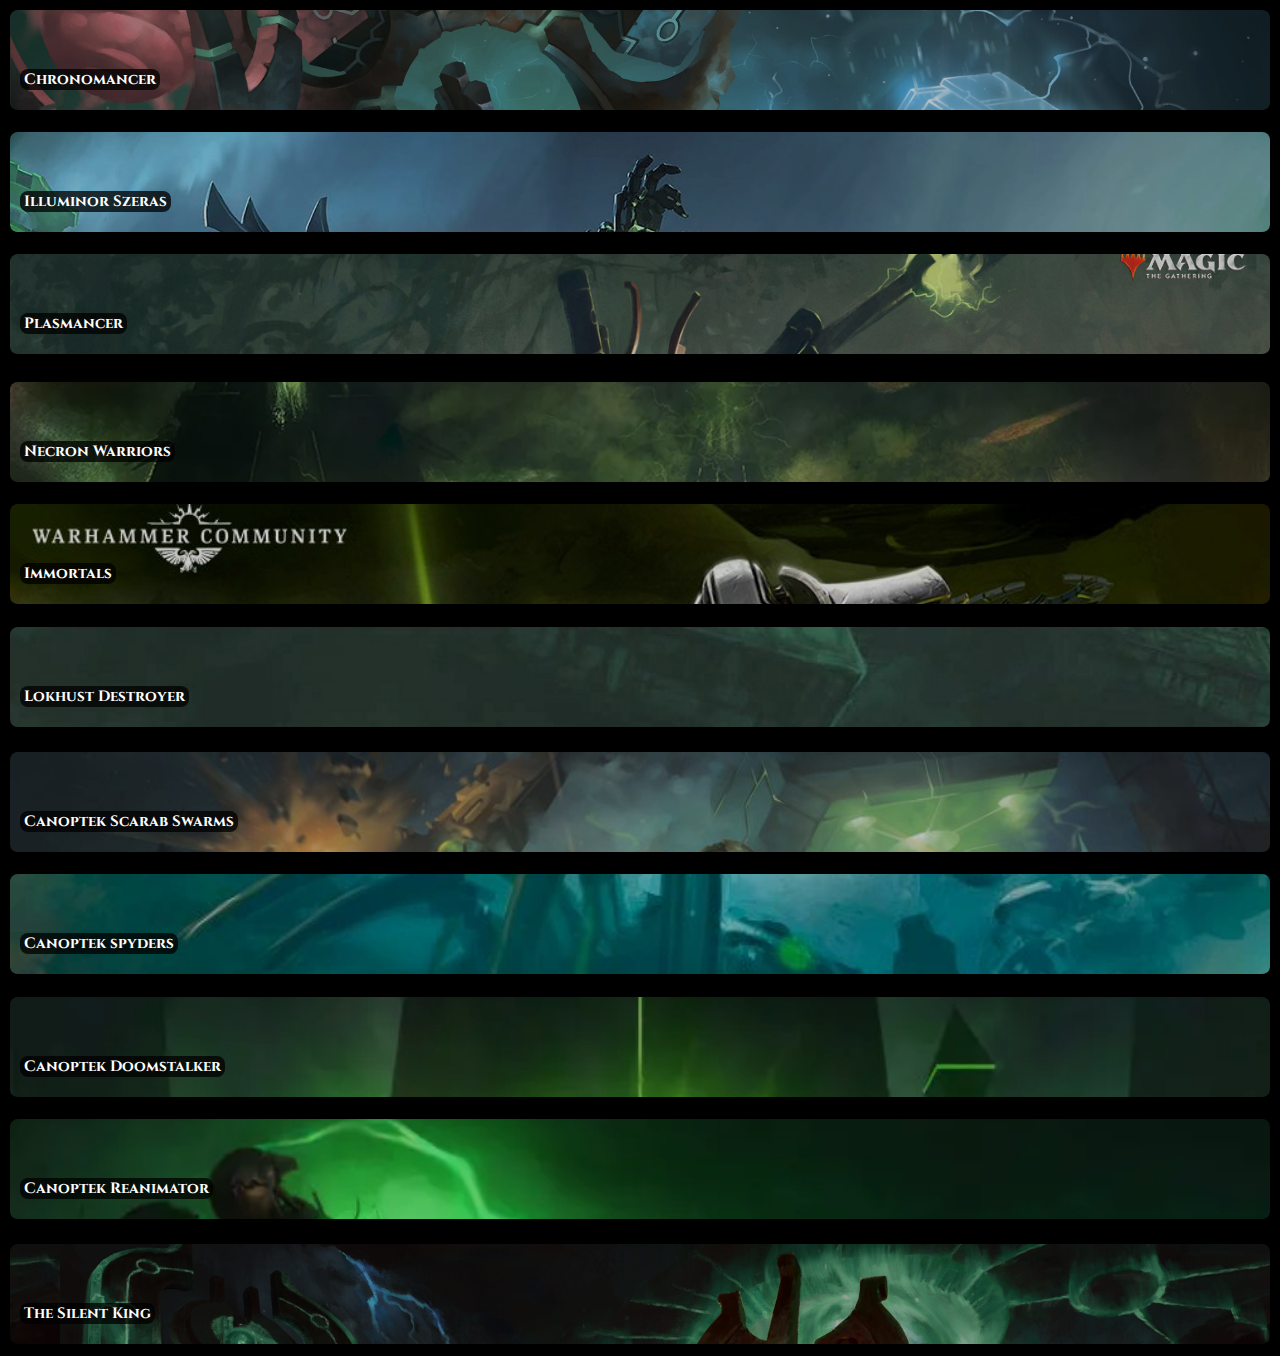
==== commit b1d39d8b: "Update index.html" ====
--- a/index.html
+++ b/index.html
@@ -1,229 +1,2354 @@
 <!DOCTYPE html>
-<html>
+<html lang="en">
 <head>
-<!-- Google tag (gtag.js) -->
-<script async src="https://www.googletagmanager.com/gtag/js?id=G-8BXMVZWSZ6"></script>
-<script>
-  window.dataLayer = window.dataLayer || [];
-  function gtag(){dataLayer.push(arguments);}
-  gtag('js', new Date());
-
-  gtag('config', 'G-8BXMVZWSZ6');
-</script>
-
-<!-- End Google Analytics -->
-<link href="css/font.css" rel="stylesheet">
-<link rel="stylesheet" href="css/misc.css">
-<link rel="stylesheet" type="text/css" href="css/demo.css" />
-<link rel="stylesheet" type="text/css" href="css/style-adsila.css" />
-<link rel="stylesheet" href="css/index.css">
-
-<link href='https://fonts.googleapis.com/css?family=Press Start 2P' rel='stylesheet'>
-
-<!-- <link rel="icon" type="image/png" href="./contents/theo2.png"> -->
-<!-- <link rel="icon" type="image/png" href="http://example.com/myicon.png"> -->
-<title>Theo Deprelle home page</title>
-<link rel = "icon" href = "./contents/theo_logo.ico"  type = "image/x-icon">
+    <meta charset="UTF-8">
+    <meta name="viewport" content="width=device-width, initial-scale=1.0">
+    <title>W40K list</title>
+    <link rel="icon" href="path-to-favicon.ico" type="image/x-icon">
+    <link rel="preconnect" href="https://fonts.googleapis.com">
+    <link rel="preconnect" href="https://fonts.gstatic.com" crossorigin>
+    <link href="https://fonts.googleapis.com/css2?family=Cinzel:wght@400..900&display=swap" rel="stylesheet">
+    <style>
+    body {
+        font-family: "Cinzel", serif;
+        font-optical-sizing: auto;
+        font-weight: <weight>;
+        font-style: normal;
+        margin: 0;
+        padding: 0;
+        background-color: #000; /* Darker background for better contrast */
+        font-size: 16px;
+    }
+
+    strong{
+      color: #83f52c;
+    }
+
+    .hidden-div {
+      display: none;
+    }
+
+    .item {
+      width: calc(100% - 20px); /* Adjusted width to account for margin */
+      color: white;
+      padding: 50px 0px; /* Reduced padding for a cleaner look */
+      cursor: pointer;
+      border-bottom: 1px solid #000; /* Darker border for contrast */
+      text-align: center;
+      background-size: cover;
+      font-size: 8px;
+      background-position: center;
+      position: relative;
+      transition: background-color 0.3s; /* Smooth background transition */
+      margin: 10px; /* Added margin for separation */
+      border-radius: 8px; /* Rounded corners */
+      overflow: hidden; /* Ensures background color fits rounded corners */
+  }
+
+
+    .item:hover {
+        background-color: rgba(255, 255, 255, 0.1); /* Subtle hover effect */
+    }
+
+    .item::before {
+        content: "";
+        position: absolute;
+        top: 0;
+        left: 0;
+        width: 100%;
+        height: 100%;
+        background-color: rgba(0, 0, 0, 0.2);
+        z-index: 0;
+    }
+
+    .item h1 {
+        margin: 0;
+        border-radius: 8px; /* Rounded corners */
+        padding: 0 4px 0 4px;
+        position: absolute; /* Change to absolute positioning */
+        bottom: 20px; /* Distance from the bottom */
+        left: 10px; /* Distance from the left */
+        z-index: 1; /* Ensure it's above the overlay */
+        font-size: 15px; /* Maintain larger font for readability */
+        background-color: rgba(0, 0, 0, 0.75);
+
+    }
+
+
+    .description {
+        max-height: 0;
+        overflow: hidden;
+        background-color: #000; /* White background for contrast */
+        color: #333;
+        padding: 0 15px;
+        border-top: 1px solid #000; /* Clear border to separate from item */
+        transition: max-height 0.5s ease, padding 0.5s ease;
+    }
+
+    .item.active + .description {
+        max-height: 500px; /* Increased height for more content */
+        padding: 15px 15px 20px; /* Adjusted padding for better spacing */
+    }
+
+    table {
+        width: 100%;
+        border-collapse: collapse;
+        margin-top: 15px;
+        box-shadow: 0 2px 10px rgba(0, 25, 0, 25); /* Subtle shadow for depth */
+        font-size: 20px;
+    }
+
+    th, td {
+        border: 1px solid grey;
+        padding: 10px; /* Increased padding for better spacing */
+        text-align: center;
+    }
+
+    th {
+        background-color: black; /* Retained original color for headers */
+        color: white;
+    }
+
+    td {
+        background-color: #000; /* Light background for table cells */
+        color: #83f52c;
+    }
+
+    /* Background images */
+
+            .item.chronomancer {
+              background-image: url('./contents/Chronomancer-Warhammer-40000-MtG-Art.jpg');
+              background-position: top -50px right;
+            }
+
+            .item.lhd {
+              background-image: url('./contents/Lokhust-Heavy-Destroyer-Warhammer-40000-MtG-Art.jpg');
+              background-position: top -20px left;
+            }
+
+            .item.sl {
+              background-image: url('./contents/Skorpekh-Lord-Warhammer-40000-MtG-Art.jpg');
+              background-position: top -20px left 130px;
+            }
+
+            .item.sd {
+              background-image: url('./contents/Skorpekh-Destroyer-Warhammer-40000-MtG-Art.jpg');
+              background-position: top -20px left 40px;
+            }
+
+            .item.monolith {
+              background-image: url('./contents/Necron-Monolith-Warhammer-40000-MtG-Art.jpg');
+              background-position: top -100px left 60px;
+            }
+
+            .item.plasmancer {
+              background-image: url('./contents/Plasmancer-Warhammer-40000-MtG-Art.jpg');
+              background-position: top -40px left 0px;
+            }
+
+            .item.immo {
+              background-image: url('./contents/Sautekh-Immortal-Warhammer-40000-MtG-Art.jpg');
+              background-position: top -22px left;
+            }
+
+            .item.tsk {
+              background-image: url('./contents/Szarekh-the-Silent-King-Warhammer-40000-MtG-Art.jpg');
+              background-position: top -30px left 50px;
+            }
+
+            .item.nightbringer {
+              background-image: url('./contents/Nighbringer-Warhammer-40000-MtG-Art.jpg');
+              background-position: top -30px left;
+            }
+
+            .item.deathmarks {
+              background-image: url('./contents/c8d12fb833debd515276417b2122025d.jpg');
+              background-position: top -110px left;
+            }
+
+            .item.void {
+              background-image: url('./contents/Shard-of-the-Void-Dragon-Warhammer-40000-MtG-Art-1024x576.jpg');
+              background-position: top 0px left;
+            }
+
+            .item.trans {
+              background-image: url('./contents/Caged-Sun.jpg');
+              background-position: top -10px left;
+            }
+
+            .item.flayed {
+              background-image: url('./contents/Flayed-One-Warhammer-40000-MtG-Art.jpg');
+              background-position: top -50px left;
+            }
+
+            .item.hexmark {
+              background-image: url('./contents/necron_destroyer_fanart_by_brushray_desnh5q-fullview.jpg');
+              background-position: top -60px;
+            }
+
+            .item.ll {
+              background-image: url('./contents/Necron-Overlord-Warhammer-40000-MtG-Art-1024x752.jpg');
+              background-position: top -8px left 90px;
+            }
+
+            .item.ld {
+              background-image: url('./contents/Destroyer.jpg');
+              background-position: top -100px left;
+            }
+
+            .item.techno {
+              background-image: url('./contents/Technomancer-Warhammer-40000-MtG-Art-1536x1128.jpg');
+              background-position: top -10px left;
+            }
+            .item.dda {
+              background-image: url('./contents/alexey-kruglov-422772-ghostark-final.jpg');
+              background-position: top -45px left;
+            }
+            .item.swarm {
+              background-image: url('./contents/Canoptek-Scarab-Swarm-Warhammer-40000-MtG-Art-1024x752.jpg');
+              background-position: top -80px left;
+            }
+            .item.spyder {
+              background-image: url('./contents/Canoptek-Spyder-Warhammer-40000-MtG-Art-1024x752.jpg');
+              background-position: top -300px left;
+            }
+            .item.wraith {
+              background-image: url('./contents/Canoptek-Wraith-Warhammer-40000-MtG-Art-1536x1128.jpg');
+              background-position: top -40px left;
+            }
+            .item.CDS {
+              background-image: url('./contents/cds.png');
+              background-position: top -120px left;
+            }
+            .item.warrior {
+              background-image: url('./contents/warrior.png');
+              background-position: top -160px left;
+            }
+            .item.szeras {
+              background-image: url('./contents/szeras.jpg');
+              background-position: top -40px left;
+            }
+            .item.reanimator {
+              background-image: url('./contents/reanimator.png');
+              background-position: top -40px left;
+            }
+
+
+    </style>
 </head>
 <body>
-    <div class="outer" style="margin-top:0;">
-        <img class="intro" src="./contents/intro_21.jpg"/></br>
-        <div style="text-align:center;transform:rotate(0deg);">
-          <t4 style="font-size:3vw; color:white; background-color:red; padding:10px;">Welcome to my home page </t2>
-        </div>
-    </div>
+
+    <div class="item chronomancer">
+        <h1>Chronomancer</h1>
+    </div>
+    <div class="description">
+      <table>
+        <tr>
+            <th>M</th>
+            <th>T</th>
+            <th>Sv</th>
+            <th>Inv</th>
+            <th>W</th>
+            <th>Ld</th>
+            <th>OC</th>
+        </tr>
+        <tr>
+            <td>5"</td>
+            <td>4</td>
+            <td>4+</td>
+            <td>4+</td>
+            <td>4</td>
+            <td>6+</td>
+            <td>1</td>
+        </tr>
+      </table>
+      <table>
+    <tr>
+        <th><img src="https://wahapedia.ru/wh40k10ed/img/RangedWeapons.png" alt="Rd Weapons" style="width: 15px; height: auto;"></th>
+        <th>R</th>
+        <th>A</th>
+        <th>BS</th>
+        <th>S</th>
+        <th>AP</th>
+        <th>D</th>
+    </tr>
+    <tr>
+        <td>BLAST</td>
+        <td>18"</td>
+        <td>D6</td>
+        <td>4+</td>
+        <td>5</td>
+        <td>-1</td>
+        <td>1</td>
+    </tr>
+    </table>
+    <table>
+        <tr>
+          <th><img src="https://wahapedia.ru/wh40k10ed/img/MeleeWeapons.png" alt="Rd Weapons" style="width: 15px; height: auto;"></th>
+            <th>A</th>
+            <th>WS</th>
+            <th>S</th>
+            <th>AP</th>
+            <th>D</th>
+        </tr>
+        <tr>
+            <td></td>
+            <td>3</td>
+            <td>4+</td>
+            <td>5</td>
+            <td>-1</td>
+            <td>1</td>
+        </tr>
+    </table>
+  <table>
+      <tr>
+      <th>ABILITIES</th>
+      </tr>
+      <tr>
+          <td style="text-align: left; text-justify: inter-character; color: white; font-size:12px;"> CORE - <strong>Leader</strong> </td>
+      </tr>
+      <tr>
+          <td style="text-align: left; text-justify: inter-character; color: white; font-size:12px;">FACTION - <strong>Reanimation Protocols</strong></td>
+      </tr>
+      <tr>
+          <td style="text-align: left; text-justify: inter-character; color: white; font-size:12px;">
+            <strong>Timesplinter Mantle</strong> - While this model is leading a unit, each time an attack targets that unit, subtract 1 from the Hit roll. <br><br>
+            <strong>Chronometron</strong> - In your Shooting phase, after this model’s unit has shot, if it is not within Engagement R of any enemy units, that unit can make a Normal move of up to 5" as if it were your Movement phase. If it does, until the end of the turn, that unit is not eligible to declare a charge.
+          </td>
+      </tr>
+  </table>
+    <p style="font-size: 15px; color: #ffffff;"> KEYWORDS - <strong>INFANTRY, CHARACTER, CRYPTEK, CHRONOMANCER
+</strong></p>
+    </div>
+
+    <div class="item szeras">
+        <h1>Illuminor Szeras</h1>
+    </div>
+    <div class="description">
+      <table>
+        <tr>
+            <th>M</th>
+            <th>T</th>
+            <th>Sv</th>
+            <th>Inv</th>
+            <th>W</th>
+            <th>Ld</th>
+            <th>OC</th>
+        </tr>
+        <tr>
+            <td>8"</td>
+            <td>8</td>
+            <td>2+</td>
+            <td>4+</td>
+            <td>9</td>
+            <td>6+</td>
+            <td>3</td>
+        </tr>
+      </table>
+      <table>
+    <tr>
+        <th><img src="https://wahapedia.ru/wh40k10ed/img/RangedWeapons.png" alt="Rd Weapons" style="width: 15px; height: auto;"></th>
+        <th>R</th>
+        <th>A</th>
+        <th>BS</th>
+        <th>S</th>
+        <th>AP</th>
+        <th>D</th>
+    </tr>
+    <tr>
+        <td></td>
+        <td>36"</td>
+        <td>3</td>
+        <td>3+</td>
+        <td>9</td>
+        <td>-3</td>
+        <td>3</td>
+    </tr>
+    </table>
+    <table>
+        <tr>
+          <th><img src="https://wahapedia.ru/wh40k10ed/img/MeleeWeapons.png" alt="Rd Weapons" style="width: 15px; height: auto;"></th>
+            <th>A</th>
+            <th>WS</th>
+            <th>S</th>
+            <th>AP</th>
+            <th>D</th>
+        </tr>
+        <tr>
+            <td></td>
+            <td>4</td>
+            <td>3+</td>
+            <td>9</td>
+            <td>-3</td>
+            <td>3</td>
+        </tr>
+        <tr>
+            <td>Extra</td>
+            <td>4</td>
+            <td>3+</td>
+            <td>6</td>
+            <td>-1</td>
+            <td>1</td>
+        </tr>
+    </table>
+  <table>
+      <tr>
+      <th>ABILITIES</th>
+      </tr>
+      <tr>
+          <td style="text-align: left; text-justify: inter-character; color: white; font-size:12px;"> CORE - <strong>Feel No Pain 4+</strong> </td>
+      </tr>
+      <tr>
+          <td style="text-align: left; text-justify: inter-character; color: white; font-size:12px;">FACTION - <strong>Reanimation Protocols</strong></td>
+      </tr>
+      <tr>
+          <td style="text-align: left; text-justify: inter-character; color: white; font-size:12px;">
+            <strong>Illuminor</strong> - While this model is within 3" of one or more other friendly NECRONS units, this model has the Lone Operative ability. <br><br>
+            <strong>Mechanical Augmentation (Aura)</strong> -  While a friendly NECRONS BATTLELINE unit is within 3" of this model, each time a model in that unit makes an attack, improve the Armour Penetration characteristic of that attack by 1, and each time an attack targets that unit, worsen the Armour Penetration characteristic of that attack by 1.<br><br>
+            <strong>Atomic Energy Manipulator</strong> -  At the end of the Fight phase, if this model destroyed one or more models this phase, until the end of the battle, add 3" to the range of its Mechanical Augmentation ability to a max of 12.
+          </td>
+      </tr>
+  </table>
+    <p style="font-size: 15px; color: #ffffff;"> KEYWORDS - <strong>INFANTRY, CHARACTER, CRYPTEK, EPIC HERO, ILLUMINOR SZERAS
+</strong></p>
+    </div>
+
+    <div class="item plasmancer">
+        <h1>Plasmancer</h1>
+    </div>
+    <div class="description">
+      <table>
+        <tr>
+            <th>M</th>
+            <th>T</th>
+            <th>Sv</th>
+            <th>W</th>
+            <th>Ld</th>
+            <th>OC</th>
+        </tr>
+        <tr>
+            <td>5"</td>
+            <td>4</td>
+            <td>4+</td>
+            <td>4</td>
+            <td>6+</td>
+            <td>1</td>
+        </tr>
+      </table>
+      <table>
+    <tr>
+        <th><img src="https://wahapedia.ru/wh40k10ed/img/RangedWeapons.png" alt="Rd Weapons" style="width: 15px; height: auto;"></th>
+        <th>R</th>
+        <th>A</th>
+        <th>BS</th>
+        <th>S</th>
+        <th>AP</th>
+        <th>D</th>
+    </tr>
+    <tr>
+        <td></td>
+        <td>18"</td>
+        <td>3</td>
+        <td>4+</td>
+        <td>7</td>
+        <td>-3</td>
+        <td>2</td>
+    </tr>
+    </table>
+    <table>
+        <tr>
+          <th><img src="https://wahapedia.ru/wh40k10ed/img/MeleeWeapons.png" alt="Rd Weapons" style="width: 15px; height: auto;"></th>
+            <th>A</th>
+            <th>WS</th>
+            <th>S</th>
+            <th>AP</th>
+            <th>D</th>
+        </tr>
+        <tr>
+            <td></td>
+            <td>2</td>
+            <td>4+</td>
+            <td>7</td>
+            <td>-3</td>
+            <td>2</td>
+        </tr>
+    </table>
+  <table>
+      <tr>
+      <th>ABILITIES</th>
+      </tr>
+      <tr>
+          <td style="text-align: left; text-justify: inter-character; color: white; font-size:12px;"> CORE - <strong>Leader</strong> </td>
+      </tr>
+      <tr>
+          <td style="text-align: left; text-justify: inter-character; color: white; font-size:12px;">FACTION - <strong>Reanimation Protocols</strong></td>
+      </tr>
+      <tr>
+          <td style="text-align: left; text-justify: inter-character; color: white; font-size:12px;">
+            <strong>Harbinger of Destruction</strong> - While this model is leading a unit, each time a model in that unit makes a ranged attack, a successful unmodifed Hit roll of 5+ scores a Critical Hit. <br><br>
+            <strong>Living Lightning</strong> - In your Shooting phase, select one enemy unit within 18" of and visible to this model and roll four D6: for each 4+, that enemy unit suffers 1 mortal wound.
+          </td>
+      </tr>
+  </table>
+    <p style="font-size: 15px; color: #ffffff;"> KEYWORDS - <strong>INFANTRY, CHARACTER, CRYPTEK, PLASMANCER
+</strong></p>
+    </div>
+
+    <div class="item techno hidden-div">
+        <h1>Technomancer</h1>
+    </div>
+    <div class="description">
+      <table>
+        <tr>
+            <th>M</th>
+            <th>T</th>
+            <th>Sv</th>
+            <th>W</th>
+            <th>Ld</th>
+            <th>OC</th>
+        </tr>
+        <tr>
+            <td>10"</td>
+            <td>4</td>
+            <td>4+</td>
+            <td>4</td>
+            <td>6</td>
+            <td>1</td>
+        </tr>
+      </table>
+      <table>
+          <tr>
+            <th><img src="https://wahapedia.ru/wh40k10ed/img/RangedWeapons.png" alt="Rd Weapons" style="width: 15px; height: auto;"></th>
+              <th>R</th>
+              <th>A</th>
+              <th>BS</th>
+              <th>S</th>
+              <th>AP</th>
+              <th>D</th>
+          </tr>
+          <tr>
+              <td></td>
+              <td>10"</td>
+              <td>3</td>
+              <td>4+</td>
+              <td>5</td>
+              <td>-2</td>
+              <td>1</td>
+          </tr>
+      </table>
+    <table>
+        <tr>
+          <th><img src="https://wahapedia.ru/wh40k10ed/img/MeleeWeapons.png" alt="Rd Weapons" style="width: 15px; height: auto;"></th>
+            <th>A</th>
+            <th>WS</th>
+            <th>S</th>
+            <th>AP</th>
+            <th>D</th>
+        </tr>
+        <tr>
+            <td></td>
+            <td>2</td>
+            <td>4+</td>
+            <td>5</td>
+            <td>-2</td>
+            <td>1</td>
+        </tr>
+    </table>
+  <table>
+      <tr>
+      <th>ABILITIES</th>
+      <tr>
+          <td style="text-align: left; text-justify: inter-character; color: white; font-size:12px;">CORE - <strong>Leader</strong></td>
+      </tr>
+      <tr>
+          <td style="text-align: left; text-justify: inter-character; color: white; font-size:12px;">FACTION - <strong>Reanimation Protocols</strong></td>
+      </tr>
+      <tr>
+          <td style="text-align: left; text-justify: inter-character; color: white; font-size:12px;">
+            <strong>Rites of Reanimation</strong> - While this model is leading a unit, models in that unit have the Feel No Pain 5+ ability.
+
+            <br><br>
+            <strong>Technomancer</strong> - At the end of your Movement phase, you can select one friendly NECRONS model within 6" of the bearer. That model regains up to D3 lost wounds. Each model can only be selected for this ability once per turn.
+          </td>
+      </tr>
+  </table>
+  <p style="font-size: 15px; color: #ffffff;"> KEYWORDS - <strong>INFANTRY, CHARACTER, CRYPTEK, FLY, TECHNOMANCER</strong></p>
+    </div>
+
+    <div class="item void hidden-div">
+        <h1>C’tan Shard Of The Void Dragon</h1>
+    </div>
+    <div class="description">
+      <table>
+        <tr>
+            <th>M</th>
+            <th>T</th>
+            <th>Sv</th>
+            <th>Inv</th>
+            <th>W</th>
+            <th>Ld</th>
+            <th>OC</th>
+        </tr>
+        <tr>
+            <td>6"</td>
+            <td>11</td>
+            <td>4+</td>
+            <td>4+</td>
+            <td>12</td>
+            <td>6+</td>
+            <td>4</td>
+        </tr>
+      </table>
+      <table>
+    <tr>
+        <th><img src="https://wahapedia.ru/wh40k10ed/img/RangedWeapons.png" alt="Rd Weapons" style="width: 15px; height: auto;"></th>
+        <th>R</th>
+        <th>A</th>
+        <th>BS</th>
+        <th>S</th>
+        <th>AP</th>
+        <th>D</th>
+    </tr>
+    <tr>
+        <td>Veh2</td>
+        <td>12"</td>
+        <td>1</td>
+        <td>2+</td>
+        <td>4</td>
+        <td>-3</td>
+        <td>D6+2</td>
+    </tr>
+    <tr>
+        <td>Blst<br>Sus2</td>
+        <td>18"</td>
+        <td>D6+3</td>
+        <td>2+</td>
+        <td>7</td>
+        <td>-1</td>
+        <td>2</td>
+    </tr>
+
+    </table>
+    <table>
+        <tr>
+          <th><img src="https://wahapedia.ru/wh40k10ed/img/MeleeWeapons.png" alt="Rd Weapons" style="width: 15px; height: auto;"></th>
+            <th>A</th>
+            <th>WS</th>
+            <th>S</th>
+            <th>AP</th>
+            <th>D</th>
+        </tr>
+        <tr>
+            <td>Veh2</td>
+            <td>5</td>
+            <td>2+</td>
+            <td>12</td>
+            <td>-3</td>
+            <td>D6+2</td>
+        </tr>
+        <tr>
+            <td></td>
+            <td>10</td>
+            <td>2+</td>
+            <td>8</td>
+            <td>-1</td>
+            <td>2</td>
+        </tr>
+        <tr>
+            <td>Extra</td>
+            <td>6</td>
+            <td>2+</td>
+            <td>6</td>
+            <td>-1</td>
+            <td>1</td>
+        </tr>
+    </table>
+  <table>
+      <tr>
+      <th>ABILITIES</th>
+      </tr>
+      <tr>
+          <td style="text-align: left; text-justify: inter-character; color: white; font-size:12px;"> CORE - <strong>Deadly Demise D6, Feel No Pain 5+</strong> </td>
+      </tr>
+      <tr>
+          <td style="text-align: left; text-justify: inter-character; color: white; font-size:12px;">FACTION - <strong>Reanimation Protocols</strong></td>
+      </tr>
+      <tr>
+          <td style="text-align: left; text-justify: inter-character; color: white; font-size:12px;">
+            <strong>Matter Absorption</strong> - At the start of your Shooting phase, select one enemy VEHICLE unit within 12" of this model and roll one D6: on a 2+, that enemy unit suffers D3 mortal wounds and this model regains up to that many lost wounds.<br><br>
+            <strong>Necrodermis</strong> - Each time an attack is allocated to this model, halve the Damage characteristic of that attack.
+          </td>
+      </tr>
+  </table>
+    <p style="font-size: 15px; color: #ffffff;"> KEYWORDS - <strong>MONSTER, CHARACTER, EPIC HERO, FLY, C’TAN SHARD OF THE VOID DRAGON</strong></p>
+    </div>
+
+    <div class="item nightbringer hidden-div">
+        <h1>C’tan Shard Of The Nightbringer</h1>
+    </div>
+    <div class="description">
+      <table>
+        <tr>
+            <th>M</th>
+            <th>T</th>
+            <th>Sv</th>
+            <th>Inv</th>
+            <th>W</th>
+            <th>Ld</th>
+            <th>OC</th>
+        </tr>
+        <tr>
+            <td>6"</td>
+            <td>11</td>
+            <td>4+</td>
+            <td>4+</td>
+            <td>12</td>
+            <td>6+</td>
+            <td>4</td>
+        </tr>
+      </table>
+      <table>
+    <tr>
+        <th><img src="https://wahapedia.ru/wh40k10ed/img/RangedWeapons.png" alt="Rd Weapons" style="width: 15px; height: auto;"></th>
+        <th>R</th>
+        <th>A</th>
+        <th>BS</th>
+        <th>S</th>
+        <th>AP</th>
+        <th>D</th>
+    </tr>
+    <tr>
+        <td></td>
+        <td>18"</td>
+        <td>D3</td>
+        <td>2+</td>
+        <td>12</td>
+        <td>-2</td>
+        <td>D6+3</td>
+    </tr>
+    </table>
+    <table>
+        <tr>
+          <th><img src="https://wahapedia.ru/wh40k10ed/img/MeleeWeapons.png" alt="Rd Weapons" style="width: 15px; height: auto;"></th>
+            <th>A</th>
+            <th>WS</th>
+            <th>S</th>
+            <th>AP</th>
+            <th>D</th>
+        </tr>
+        <tr>
+            <td>DEV</td>
+            <td>6</td>
+            <td>2+</td>
+            <td>14</td>
+            <td>-4</td>
+            <td>D6+2</td>
+        </tr>
+        <tr>
+            <td></td>
+            <td>14</td>
+            <td>2+</td>
+            <td>8</td>
+            <td>-2</td>
+            <td>2</td>
+        </tr>
+    </table>
+  <table>
+      <tr>
+      <th>ABILITIES</th>
+      </tr>
+      <tr>
+          <td style="text-align: left; text-justify: inter-character; color: white; font-size:12px;"> CORE - <strong>Deadly Demise D6, Feel No Pain 5+</strong> </td>
+      </tr>
+      <tr>
+          <td style="text-align: left; text-justify: inter-character; color: white; font-size:12px;">FACTION - <strong>Reanimation Protocols</strong></td>
+      </tr>
+      <tr>
+          <td style="text-align: left; text-justify: inter-character; color: white; font-size:12px;">
+            <strong>Drain Life</strong> - At the end of the Fight phase, roll one D6 for each enemy unit within 6" of this model: on a 4+, that enemy unit suffers D3 mortal wounds.<br><br>
+            <strong>Necrodermis</strong> - Each time an attack is allocated to this model, halve the Damage characteristic of that attack.
+          </td>
+      </tr>
+  </table>
+    <p style="font-size: 15px; color: #ffffff;"> KEYWORDS - <strong>MONSTER, CHARACTER, EPIC HERO, FLY, C’TAN SHARD OF THE NIGHTBRINGER</strong></p>
+    </div>
+
+    <div class="item trans hidden-div">
+        <h1>Transcendent C’tan</h1>
+    </div>
+    <div class="description">
+      <table>
+        <tr>
+            <th>M</th>
+            <th>T</th>
+            <th>Sv</th>
+            <th>Inv</th>
+            <th>W</th>
+            <th>Ld</th>
+            <th>OC</th>
+        </tr>
+        <tr>
+            <td>6"</td>
+            <td>11</td>
+            <td>4+</td>
+            <td>4+</td>
+            <td>12</td>
+            <td>6+</td>
+            <td>4</td>
+        </tr>
+      </table>
+      <table>
+    <tr>
+        <th><img src="https://wahapedia.ru/wh40k10ed/img/RangedWeapons.png" alt="Rd Weapons" style="width: 15px; height: auto;"></th>
+        <th>R</th>
+        <th>A</th>
+        <th>BS</th>
+        <th>S</th>
+        <th>AP</th>
+        <th>D</th>
+    </tr>
+    <tr>
+        <td>Aslt<br>Sus1</td>
+        <td>12"</td>
+        <td>6</td>
+        <td>2+</td>
+        <td>8</td>
+        <td>-2</td>
+        <td>D3</td>
+    </tr>
+    </table>
+    <table>
+        <tr>
+          <th><img src="https://wahapedia.ru/wh40k10ed/img/MeleeWeapons.png" alt="Rd Weapons" style="width: 15px; height: auto;"></th>
+            <th>A</th>
+            <th>WS</th>
+            <th>S</th>
+            <th>AP</th>
+            <th>D</th>
+        </tr>
+        <tr>
+            <td>Sus1</td>
+            <td>8</td>
+            <td>2+</td>
+            <td>9</td>
+            <td>-3</td>
+            <td>D6</td>
+        </tr>
+        <tr>
+            <td></td>
+            <td>14</td>
+            <td>2+</td>
+            <td>8</td>
+            <td>-2</td>
+            <td>2</td>
+        </tr>
+    </table>
+  <table>
+      <tr>
+      <th>ABILITIES</th>
+      </tr>
+      <tr>
+          <td style="text-align: left; text-justify: inter-character; color: white; font-size:12px;"> CORE - <strong>Deadly Demise D6, Feel No Pain 5+</strong> </td>
+      </tr>
+      <tr>
+          <td style="text-align: left; text-justify: inter-character; color: white; font-size:12px;">FACTION - <strong>Reanimation Protocols</strong></td>
+      </tr>
+      <tr>
+          <td style="text-align: left; text-justify: inter-character; color: white; font-size:12px;">
+            <strong>Transdimensional Displacement</strong> - Each time this model is selected to Advance, you can remove it from the battlefield and set it up again anywhere on the battlefield that is more than 9" horizontally away from all enemy models.<br><br>
+            <strong>Necrodermis</strong> - Each time an attack is allocated to this model, halve the Damage characteristic of that attack.
+          </td>
+      </tr>
+  </table>
+    <p style="font-size: 15px; color: #ffffff;"> KEYWORDS - <strong>MONSTER, CHARACTER, EPIC HERO, FLY, TRANCENDENT C’TAN</strong></p>
+    </div>
+
+    <div class="item flayed hidden-div">
+      <h1>Flayed ones</h1>
+    </div>
+    <div class="description">
+      <table>
+        <tr>
+            <th>M</th>
+            <th>T</th>
+            <th>Sv</th>
+            <th>W</th>
+            <th>Ld</th>
+            <th>OC</th>
+        </tr>
+        <tr>
+            <td>5"</td>
+            <td>4</td>
+            <td>4+</td>
+            <td>1</td>
+            <td>7+</td>
+            <td>1</td>
+        </tr>
+      </table>
+    <table>
+        <tr>
+          <th><img src="https://wahapedia.ru/wh40k10ed/img/MeleeWeapons.png" alt="Rd Weapons" style="width: 15px; height: auto;"></th>
+            <th>A</th>
+            <th>WS</th>
+            <th>S</th>
+            <th>AP</th>
+            <th>D</th>
+        </tr>
+        <tr>
+            <td>SUS1,<br>TWL</td>
+            <td>4</td>
+            <td>3+</td>
+            <td>4</td>
+            <td>-1</td>
+            <td>1</td>
+        </tr>
+    </table>
+  <table>
+      <tr>
+      <th>ABILITIES</th>
+      </tr>
+      <tr>
+          <td style="text-align: left; text-justify: inter-character; color: white; font-size:12px;"> CORE - <strong>Infiltrators, Stealth</strong> </td>
+      </tr>
+      <tr>
+          <td style="text-align: left; text-justify: inter-character; color: white; font-size:12px;">FACTION - <strong>Reanimation Protocols</strong></td>
+      </tr>
+      <tr>
+          <td style="text-align: left; text-justify: inter-character; color: white; font-size:12px;"><strong>Flesh Hunger</strong> - Each time a model in this unit makes a melee attack, if the target of that attack is Below Half-strength, a successful Hit roll scores a Critical Hit.</td>
+      </tr>
+  </table>
+    <p style="font-size: 15px; color: #ffffff;"> KEYWORDS - <strong>INFANTRY, FLAYED ONES</strong></p>
+    </div>
+
+    <div class="item hexmark hidden-div">
+        <h1>Hexmark Destroyer</h1>
+    </div>
+    <div class="description">
+      <table>
+        <tr>
+            <th>M</th>
+            <th>T</th>
+            <th>Sv</th>
+            <th>W</th>
+            <th>Ld</th>
+            <th>OC</th>
+        </tr>
+        <tr>
+            <td>8"</td>
+            <td>5</td>
+            <td>3+</td>
+            <td>5</td>
+            <td>6+</td>
+            <td>1</td>
+        </tr>
+      </table>
+      <table>
+    <tr>
+        <th><img src="https://wahapedia.ru/wh40k10ed/img/RangedWeapons.png" alt="Rd Weapons" style="width: 15px; height: auto;"></th>
+        <th>R</th>
+        <th>A</th>
+        <th>BS</th>
+        <th>S</th>
+        <th>AP</th>
+        <th>D</th>
+    </tr>
+    <tr>
+        <td>PSTL,<br>IGNCOV</td>
+        <td>18"</td>
+        <td>6</td>
+        <td>2+</td>
+        <td>6</td>
+        <td>-2</td>
+        <td>1</td>
+    </tr>
+    </table>
+    <table>
+        <tr>
+          <th><img src="https://wahapedia.ru/wh40k10ed/img/MeleeWeapons.png" alt="Rd Weapons" style="width: 15px; height: auto;"></th>
+            <th>A</th>
+            <th>WS</th>
+            <th>S</th>
+            <th>AP</th>
+            <th>D</th>
+        </tr>
+        <tr>
+            <td></td>
+            <td>4</td>
+            <td>3+</td>
+            <td>5</td>
+            <td>0</td>
+            <td>1</td>
+        </tr>
+    </table>
+  <table>
+      <tr>
+      <th>ABILITIES</th>
+      </tr>
+      <tr>
+          <td style="text-align: left; text-justify: inter-character; color: white; font-size:12px;"> CORE - <strong>Deep Strike, Lone Operative</strong> </td>
+      </tr>
+      <tr>
+          <td style="text-align: left; text-justify: inter-character; color: white; font-size:12px;">FACTION - <strong>Reanimation Protocols</strong></td>
+      </tr>
+      <tr>
+          <td style="text-align: left; text-justify: inter-character; color: white; font-size:12px;"><strong>Inescapable Death</strong> - Once per turn, one unit from your army with this ability can be targeted with the Fire Overwatch Stratagem for 0CP, even if you have already used that Stratagem on a different unit this phase. In addition, each time you target this unit with the Fire Overwatch Stratagem, while resolving that Stratagem, hits are scored on unmodified Hit rolls of 2+.<br> <br>
+          <strong>Multi-threat Eliminator</strong> - Once per turn, in your opponent’s Shooting phase, when an enemy unit makes a ranged attack that targets a friendly NECRONS unit within 3" of a model with this ability, after that enemy unit has shot, one model with this ability that is within 3" of that target can shoot as if it were your Shooting phase, but it must target only that enemy unit when doing so, and can only do so if that enemy unit is an eligible target.</td>
+      </tr>
+  </table>
+    <p style="font-size: 15px; color: #ffffff;"> KEYWORDS - <strong>INFANTRY, CHARACTER, DESTROYER CULT, HEXMARK DESTROYER</strong></p>
+    </div>
+
+
+    <div class="item warrior">
+        <h1>Necron Warriors</h1>
+    </div>
+    <div class="description">
+      <table>
+        <tr>
+            <th>M</th>
+            <th>T</th>
+            <th>Sv</th>
+            <th>W</th>
+            <th>Ld</th>
+            <th>OC</th>
+        </tr>
+        <tr>
+            <td>5"</td>
+            <td>4</td>
+            <td>4+</td>
+            <td>1</td>
+            <td>7+</td>
+            <td>2</td>
+        </tr>
+      </table>
+      <table>
+    <tr>
+        <th><img src="https://wahapedia.ru/wh40k10ed/img/RangedWeapons.png" alt="Rd Weapons" style="width: 15px; height: auto;"></th>
+        <th>R</th>
+        <th>A</th>
+        <th>BS</th>
+        <th>S</th>
+        <th>AP</th>
+        <th>D</th>
+    </tr>
+    <tr>
+        <td>LETHAL</td>
+        <td>12"</td>
+        <td>2</td>
+        <td>4+</td>
+        <td>4</td>
+        <td>-1</td>
+        <td>1</td>
+    </tr>
+    </table>
+    <table>
+        <tr>
+          <th><img src="https://wahapedia.ru/wh40k10ed/img/MeleeWeapons.png" alt="Rd Weapons" style="width: 15px; height: auto;"></th>
+            <th>A</th>
+            <th>WS</th>
+            <th>S</th>
+            <th>AP</th>
+            <th>D</th>
+        </tr>
+        <tr>
+            <td></td>
+            <td>1</td>
+            <td>4+</td>
+            <td>4</td>
+            <td>0</td>
+            <td>1</td>
+        </tr>
+    </table>
+  <table>
+      <tr>
+      <th>ABILITIES</th>
+      </tr>
+      <tr>
+          <td style="text-align: left; text-justify: inter-character; color: white; font-size:12px;">FACTION - <strong>Reanimation Protocols</strong></td>
+      </tr>
+      <tr>
+          <td style="text-align: left; text-justify: inter-character; color: white; font-size:12px;"><strong>Their Number is Legion:</strong> - Each time this unit’s Reanimation Protocols activate, you can re-roll the dice to see how many wounds are reanimated.</td>
+      </tr>
+  </table>
+    <p style="font-size: 15px; color: #ffffff;"> KEYWORDS - <strong>INFANTRY, BATTLELINE, NECRON WARRIOR</strong></p>
+    </div>
+
+    <div class="item immo">
+        <h1>Immortals</h1>
+    </div>
+    <div class="description">
+      <table>
+        <tr>
+            <th>M</th>
+            <th>T</th>
+            <th>Sv</th>
+            <th>W</th>
+            <th>Ld</th>
+            <th>OC</th>
+        </tr>
+        <tr>
+            <td>5"</td>
+            <td>5</td>
+            <td>3+</td>
+            <td>1</td>
+            <td>7+</td>
+            <td>2</td>
+        </tr>
+      </table>
+      <table>
+    <tr>
+        <th><img src="https://wahapedia.ru/wh40k10ed/img/RangedWeapons.png" alt="Rd Weapons" style="width: 15px; height: auto;"></th>
+        <th>R</th>
+        <th>A</th>
+        <th>BS</th>
+        <th>S</th>
+        <th>AP</th>
+        <th>D</th>
+    </tr>
+    <tr>
+        <td>SUS2,<br>ASLT</td>
+        <td>24"</td>
+        <td>2</td>
+        <td>3+</td>
+        <td>5</td>
+        <td>0</td>
+        <td>1</td>
+    </tr>
+    </table>
+    <table>
+        <tr>
+          <th><img src="https://wahapedia.ru/wh40k10ed/img/MeleeWeapons.png" alt="Rd Weapons" style="width: 15px; height: auto;"></th>
+            <th>A</th>
+            <th>WS</th>
+            <th>S</th>
+            <th>AP</th>
+            <th>D</th>
+        </tr>
+        <tr>
+            <td></td>
+            <td>2</td>
+            <td>3+</td>
+            <td>4</td>
+            <td>0</td>
+            <td>1</td>
+        </tr>
+    </table>
+  <table>
+      <tr>
+      <th>ABILITIES</th>
+      </tr>
+      <tr>
+          <td style="text-align: left; text-justify: inter-character; color: white; font-size:12px;">FACTION - <strong>Reanimation Protocols</strong></td>
+      </tr>
+      <tr>
+          <td style="text-align: left; text-justify: inter-character; color: white; font-size:12px;"><strong>implacable Eradication</strong> - Each time a model in this unit makes an attack, re-roll a Wound roll of 1. If the target of that attack is an enemy unit within R of an objective marker, you can re-roll the Wound roll instead.</td>
+      </tr>
+  </table>
+    <p style="font-size: 15px; color: #ffffff;"> KEYWORDS - <strong>INFANTRY, BATTLELINE, IMMORTALS</strong></p>
+    </div>
+
+    <div class="item deathmarks hidden-div">
+        <h1>Deathmarks</h1>
+    </div>
+    <div class="description">
+      <table>
+        <tr>
+            <th>M</th>
+            <th>T</th>
+            <th>Sv</th>
+            <th>W</th>
+            <th>Ld</th>
+            <th>OC</th>
+        </tr>
+        <tr>
+            <td>5"</td>
+            <td>5</td>
+            <td>3+</td>
+            <td>1</td>
+            <td>7+</td>
+            <td>1</td>
+        </tr>
+      </table>
+      <table>
+    <tr>
+        <th><img src="https://wahapedia.ru/wh40k10ed/img/RangedWeapons.png" alt="Rd Weapons" style="width: 15px; height: auto;"></th>
+        <th>R</th>
+        <th>A</th>
+        <th>BS</th>
+        <th>S</th>
+        <th>AP</th>
+        <th>D</th>
+    </tr>
+    <tr>
+        <td>Heavy<br>Pre</td>
+        <td>36"</td>
+        <td>1</td>
+        <td>3+</td>
+        <td>5</td>
+        <td>-2</td>
+        <td>2</td>
+    </tr>
+    </table>
+    <table>
+        <tr>
+          <th><img src="https://wahapedia.ru/wh40k10ed/img/MeleeWeapons.png" alt="Rd Weapons" style="width: 15px; height: auto;"></th>
+            <th>A</th>
+            <th>WS</th>
+            <th>S</th>
+            <th>AP</th>
+            <th>D</th>
+        </tr>
+        <tr>
+            <td></td>
+            <td>2</td>
+            <td>3+</td>
+            <td>4</td>
+            <td>0</td>
+            <td>1</td>
+        </tr>
+    </table>
+  <table>
+      <tr>
+      <th>ABILITIES</th>
+      </tr>
+      <tr>
+          <td style="text-align: left; text-justify: inter-character; color: white; font-size:12px;"> CORE - <strong>Deep strike</strong> </td>
+      </tr>
+      <tr>
+          <td style="text-align: left; text-justify: inter-character; color: white; font-size:12px;">FACTION - <strong>Reanimation Protocols</strong></td>
+      </tr>
+      <tr>
+          <td style="text-align: left; text-justify: inter-character; color: white; font-size:12px;">
+            <strong>Hyperspace Hunters</strong> - Once per turn, in the Reinforcements step of your opponent’s Movement phase, when an enemy unit is set up on the battlefield from Reserves within 18" of and visible to this unit, this unit can shoot as if it were your Shooting phase, but must only target that enemy unit when doing so, and can only do so if that enemy unit is an eligible target. <br><br>
+          </td>
+      </tr>
+  </table>
+    <p style="font-size: 15px; color: #ffffff;"> KEYWORDS - <strong>INFANTRY, DEATHMARKS</strong></p>
+    </div>
+
+    <div class="item ld">
+        <h1>Lokhust Destroyer</h1>
+    </div>
+    <div class="description">
+      <table>
+        <tr>
+            <th>M</th>
+            <th>T</th>
+            <th>Sv</th>
+            <th>W</th>
+            <th>Ld</th>
+            <th>OC</th>
+        </tr>
+        <tr>
+            <td>8"</td>
+            <td>6</td>
+            <td>3+</td>
+            <td>3</td>
+            <td>7+</td>
+            <td>2</td>
+        </tr>
+      </table>
+      <table>
+    <tr>
+        <th><img src="https://wahapedia.ru/wh40k10ed/img/RangedWeapons.png" alt="Rd Weapons" style="width: 15px; height: auto;"></th>
+        <th>R</th>
+        <th>A</th>
+        <th>BS</th>
+        <th>S</th>
+        <th>AP</th>
+        <th>D</th>
+    </tr>
+    <tr>
+        <td>LETH</td>
+        <td>24"</td>
+        <td>3</td>
+        <td>3+</td>
+        <td>5</td>
+        <td>-2</td>
+        <td>2</td>
+    </tr>
+    </table>
+    <table>
+        <tr>
+          <th><img src="https://wahapedia.ru/wh40k10ed/img/MeleeWeapons.png" alt="Rd Weapons" style="width: 15px; height: auto;"></th>
+            <th>A</th>
+            <th>WS</th>
+            <th>S</th>
+            <th>AP</th>
+            <th>D</th>
+        </tr>
+        <tr>
+            <td></td>
+            <td>2</td>
+            <td>3+</td>
+            <td>4</td>
+            <td>0</td>
+            <td>1</td>
+        </tr>
+    </table>
+  <table>
+      <tr>
+      <th>ABILITIES</th>
+      </tr>
+      <tr>
+          <td style="text-align: left; text-justify: inter-character; color: white; font-size:12px;">FACTION - <strong>Reanimation Protocols</strong></td>
+      </tr>
+      <tr>
+          <td style="text-align: left; text-justify: inter-character; color: white; font-size:12px;"><strong>Hard-wired for Destruction</strong> - Each time a model in this unit makes a ranged attack that targets the closest eligible enemy unit, re-roll a Hit roll of 1. If the target of that attack is within R of an objective marker your opponent controls, you can re-roll the Hit roll instead.</td>
+      </tr>
+  </table>
+    <p style="font-size: 15px; color: #ffffff;"> KEYWORDS - <strong>MOUNTED, FLY, DESTROYER CULT, LOKHUST DESTROYERS</strong></p>
+    </div>
+
+    <div class="item lhd hidden-div">
+        <h1>Lokhust Heavy Destroyer</h1>
+    </div>
+    <div class="description">
+      <table>
+        <tr>
+            <th>M</th>
+            <th>T</th>
+            <th>Sv</th>
+            <th>W</th>
+            <th>Ld</th>
+            <th>OC</th>
+        </tr>
+        <tr>
+            <td>8"</td>
+            <td>6</td>
+            <td>3+</td>
+            <td>4</td>
+            <td>7+</td>
+            <td>2</td>
+        </tr>
+      </table>
+      <table>
+    <tr>
+        <th><img src="https://wahapedia.ru/wh40k10ed/img/RangedWeapons.png" alt="Rd Weapons" style="width: 15px; height: auto;"></th>
+        <th>R</th>
+        <th>A</th>
+        <th>BS</th>
+        <th>S</th>
+        <th>AP</th>
+        <th>D</th>
+    </tr>
+    <tr>
+        <td style="font-size:15px;">HEAVY,<br>RF6,<br>SUS1</td>
+        <td>36"</td>
+        <td>6</td>
+        <td>3+</td>
+        <td>6</td>
+        <td>-1</td>
+        <td>1</td>
+    </tr>
+    </table>
+    <table>
+        <tr>
+          <th><img src="https://wahapedia.ru/wh40k10ed/img/MeleeWeapons.png" alt="Rd Weapons" style="width: 15px; height: auto;"></th>
+            <th>A</th>
+            <th>WS</th>
+            <th>S</th>
+            <th>AP</th>
+            <th>D</th>
+        </tr>
+        <tr>
+            <td></td>
+            <td>2</td>
+            <td>3+</td>
+            <td>4</td>
+            <td>0</td>
+            <td>1</td>
+        </tr>
+    </table>
+  <table>
+      <tr>
+      <th>ABILITIES</th>
+      </tr>
+      <tr>
+          <td style="text-align: left; text-justify: inter-character; color: white; font-size:12px;">FACTION - <strong>Reanimation Protocols</strong></td>
+      </tr>
+      <tr>
+          <td style="text-align: left; text-justify: inter-character; color: white; font-size:12px;"><strong>Optimised for Slaughter</strong> - Each time a model in this unit makes an attack with an enmitic exterminator that targets a unit (excluding MONSTERS and VEHICLES], re-roll a Wound roll of 1. Each time a model in this unit makes an attack with a gauss destructor that targets a MONSTER or VEHICLE, re-roll a Wound roll of 1.</td>
+      </tr>
+  </table>
+    <p style="font-size: 15px; color: #ffffff;"> KEYWORDS - <strong>MOUNTED, FLY, DESTROYER CULT, LOKHUST HEAVY DESTROYERS</strong></p>
+    </div>
+
+    <div class="item ll hidden-div">
+        <h1>Lokhust Lord</h1>
+    </div>
+    <div class="description">
+      <table>
+        <tr>
+            <th>M</th>
+            <th>T</th>
+            <th>Sv</th>
+            <th>Inv</th>
+            <th>W</th>
+            <th>Ld</th>
+            <th>OC</th>
+        </tr>
+        <tr>
+            <td>8"</td>
+            <td>6</td>
+            <td>3+</td>
+            <td>4+</td>
+            <td>6</td>
+            <td>6+</td>
+            <td>2</td>
+        </tr>
+      </table>
+    <table>
+        <tr>
+          <th><img src="https://wahapedia.ru/wh40k10ed/img/MeleeWeapons.png" alt="Rd Weapons" style="width: 15px; height: auto;"></th>
+            <th>A</th>
+            <th>WS</th>
+            <th>S</th>
+            <th>AP</th>
+            <th>D</th>
+        </tr>
+        <tr>
+            <td>DEV</td>
+            <td>4</td>
+            <td>2+</td>
+            <td>8</td>
+            <td>-3</td>
+            <td>2</td>
+        </tr>
+    </table>
+  <table>
+      <tr>
+      <th>ABILITIES</th>
+      </tr>
+      <tr>
+          <td style="text-align: left; text-justify: inter-character; color: white; font-size:12px;"> CORE - <strong>Leader</strong> </td>
+      </tr>
+      <tr>
+          <td style="text-align: left; text-justify: inter-character; color: white; font-size:12px;">FACTION - <strong>Reanimation Protocols</strong></td>
+      </tr>
+      <tr>
+          <td style="text-align: left; text-justify: inter-character; color: white; font-size:12px;"><strong>Destroyer Cult</strong> - While this model is leading a unit, each time a model in that unit makes a ranged attack, a successful unmodifed Hit roll of 5+ scores a Critical Hit.
+          <br><br>
+          <strong>Driven by Hatred </strong> - Each time this model makes an attack that targets an enemy unit that is Below Half-strength, you can re-roll the Hit roll and you can re-roll the Wound roll.</td>
+      </tr>
+  </table>
+  <table>
+      <tr>
+      <th>WARGEAR ABILITIES</th>
+      <tr>
+          <td style="text-align: left; text-justify: inter-character; color: white; font-size:12px;"><strong>Resurrection Orb</strong> - Once per battle, while the bearer is leading a unit, at the end of any phase, it can resurrect that unit if it is on the battlefield. When you do, that unit’s Reanimation Protocols are activated, reanimating D6 wounds rather than D3 when doing so. You cannot resurrect more than one unit per turn. </td>
+      </tr>
+  </table>
+    <p style="font-size: 15px; color: #ffffff;"> KEYWORDS - <strong></strong></p>
+    </div>
+
+    <div class="item monolith hidden-div">
+        <h1>Monolith</h1>
+    </div>
+    <div class="description">
+      <table>
+        <tr>
+            <th>M</th>
+            <th>T</th>
+            <th>Sv</th>
+            <th>W</th>
+            <th>Ld</th>
+            <th>OC</th>
+        </tr>
+        <tr>
+            <td>8"</td>
+            <td>13</td>
+            <td>2+</td>
+            <td>22</td>
+            <td>7+</td>
+            <td>8</td>
+        </tr>
+      </table>
+      <table>
+    <tr>
+        <th><img src="https://wahapedia.ru/wh40k10ed/img/RangedWeapons.png" alt="Rd Weapons" style="width: 15px; height: auto;"></th>
+        <th>R</th>
+        <th>A</th>
+        <th>BS</th>
+        <th>S</th>
+        <th>AP</th>
+        <th>D</th>
+    </tr>
+    <tr>
+        <td>SUSd3</td>
+        <td>24"</td>
+        <td>1</td>
+        <td>3+</td>
+        <td>12</td>
+        <td>-4</td>
+        <td>D6+1</td>
+    </tr>
+    <tr>
+        <td>BLAST,<br>DEV</td>
+        <td>24"</td>
+        <td>3D6</td>
+        <td>3+</td>
+        <td>8</td>
+        <td>-1</td>
+        <td>2</td>
+    </tr>
+    </table>
+    <table>
+        <tr>
+          <th><img src="https://wahapedia.ru/wh40k10ed/img/MeleeWeapons.png" alt="Rd Weapons" style="width: 15px; height: auto;"></th>
+            <th>A</th>
+            <th>WS</th>
+            <th>S</th>
+            <th>AP</th>
+            <th>D</th>
+        </tr>
+        <tr>
+            <td></td>
+            <td>6</td>
+            <td>2+</td>
+            <td>8</td>
+            <td>-2</td>
+            <td>3</td>
+        </tr>
+    </table>
+  <table>
+      <tr>
+      <th>ABILITIES</th>
+      </tr>
+      <tr>
+          <td style="text-align: left; text-justify: inter-character; color: white; font-size:12px;">CORE - <strong>Deadly Demise D6, Deep Strike</strong> </td>
+      </tr>
+      <tr>
+          <td style="text-align: left; text-justify: inter-character; color: white; font-size:12px;">FACTION - <strong>Reanimation Protocols</strong></td>
+      </tr>
+      <tr>
+          <td style="text-align: left; text-justify: inter-character; color: white; font-size:12px;"><strong>Eternity Gate</strong> - In the Reinforcements step of your Movement phase, you can select one NECRONS INFANTRY unit from your army that is either in Reserves or on the battlefield (if you select the latter, remove that unit from the battlefield and place it into Reserves). That unit is then set up anywhere on the battlefield that is wholly within 6" of this model and not within Engagement R of any enemy models. That unit cannot declare a charge this turn.</td>
+      </tr>
+  </table>
+    <table>
+      <tr>
+      <th>DAMAGED: 1-7 WOUNDS REMAINING</th>
+      <tr>
+          <td style="text-align: left; text-justify: inter-character; color: white; font-size:12px;">While this model has 1-7 wounds remaining, subtract 4 from its Objective Control characteristic and each time this model makes an attack, subtract 1 from the Hit roll.</td>
+      </tr>
+  </table>
+    <p style="font-size: 15px; color: #ffffff;"> KEYWORDS - <strong>VEHICLE, TITANIC, FLY, TOWERING, MONOLITH</strong></p>
+
+    </div>
+
+    <div class="item swarm">
+        <h1>Canoptek Scarab Swarms</h1>
+    </div>
+    <div class="description">
+      <table>
+        <tr>
+            <th>M</th>
+            <th>T</th>
+            <th>Sv</th>
+            <th>W</th>
+            <th>Ld</th>
+            <th>OC</th>
+        </tr>
+        <tr>
+            <td>10"</td>
+            <td>2</td>
+            <td>6+</td>
+            <td>4</td>
+            <td>8</td>
+            <td>0</td>
+        </tr>
+      </table>
+    <table>
+        <tr>
+          <th><img src="https://wahapedia.ru/wh40k10ed/img/MeleeWeapons.png" alt="Rd Weapons" style="width: 15px; height: auto;"></th>
+            <th>A</th>
+            <th>WS</th>
+            <th>S</th>
+            <th>AP</th>
+            <th>D</th>
+        </tr>
+        <tr>
+            <td>LETH</td>
+            <td>6</td>
+            <td>5+</td>
+            <td>2</td>
+            <td>0</td>
+            <td>1</td>
+        </tr>
+    </table>
+  <table>
+      <tr>
+      <th>ABILITIES</th>
+      <tr>
+          <td style="text-align: left; text-justify: inter-character; color: white; font-size:12px;">FACTION - <strong>Reanimation Protocols</strong></td>
+      </tr>
+      <tr>
+          <td style="text-align: left; text-justify: inter-character; color: white; font-size:12px;">
+            <strong>Self-destruction</strong> - At the start of the Fight phase, if this unit is within Engagement Range of one or more enemy units, you can select one model in this unit to destroy. If you do, select one enemy unit within Engagement Range of that model and roll one D6, adding 1 to the result if that unit is a VEHICLE. On a 2-5, that unit suffers D3 mortal wounds; on a 6+, that unit suffers 3 mortal wounds.
+
+            <br><br>
+            <strong>Chittering swarm</strong> - While an enemy unit is within Engagement Range of this unit, subtract 1 from the Objective Control characteristic of models in that enemy unit (to a minimum of 1). While this unit is within 6" of one or more friendly CRYPTEK models, the Objective Control characteristic of models in this unit is 1.
+          </td>
+      </tr>
+  </table>
+  <p style="font-size: 15px; color: #ffffff;"> KEYWORDS - <strong>SWARM, FLY, CANOPTEK, SCARAB SWARMS</strong></p>
+    </div>
+
+    <div class="item spyder">
+        <h1>Canoptek spyders</h1>
+    </div>
+    <div class="description">
+      <table>
+        <tr>
+            <th>M</th>
+            <th>T</th>
+            <th>Sv</th>
+            <th>W</th>
+            <th>Ld</th>
+            <th>OC</th>
+        </tr>
+        <tr>
+            <td>5"</td>
+            <td>7</td>
+            <td>3+</td>
+            <td>6</td>
+            <td>8+</td>
+            <td>2</td>
+        </tr>
+      </table>
+      <table>
+          <tr>
+            <th><img src="https://wahapedia.ru/wh40k10ed/img/RangedWeapons.png" alt="Rd Weapons" style="width: 15px; height: auto;"></th>
+              <th>R</th>
+              <th>A</th>
+              <th>BS</th>
+              <th>S</th>
+              <th>AP</th>
+              <th>D</th>
+          </tr>
+          <tr>
+              <td>BLAST<BR>DEVA</td>
+              <td>18</td>
+              <td>D6</td>
+              <td>3+</td>
+              <td>6</td>
+              <td>0</td>
+              <td>1</td>
+          </tr>
+      </table>
+    <table>
+        <tr>
+          <th><img src="https://wahapedia.ru/wh40k10ed/img/MeleeWeapons.png" alt="Rd Weapons" style="width: 15px; height: auto;"></th>
+            <th>A</th>
+            <th>WS</th>
+            <th>S</th>
+            <th>AP</th>
+            <th>D</th>
+        </tr>
+        <tr>
+            <td></td>
+            <td>5</td>
+            <td>4+</td>
+            <td>8</td>
+            <td>-2</td>
+            <td>2</td>
+        </tr>
+    </table>
+  <table>
+      <tr>
+      <th>ABILITIES</th>
+      <tr>
+          <td style="text-align: left; text-justify: inter-character; color: white; font-size:12px;">CORE - <strong>Deadly Demise 1</strong></td>
+      </tr>
+      <tr>
+          <td style="text-align: left; text-justify: inter-character; color: white; font-size:12px;">FACTION - <strong>Reanimation Protocols</strong></td>
+      </tr>
+      <tr>
+          <td style="text-align: left; text-justify: inter-character; color: white; font-size:12px;"><strong>Canoptek Swarm</strong> - In your Command phase, select one friendly CANOPTEK SCARAB SWARM unit within 6" of this unit. One destroyed model is returned to that CANOPTEK SCARAB SWARM unit for each SPYDER model in this unit.</td>
+      </tr>
+  </table>
+  <table>
+      <tr>
+      <th>WARGEAR ABILITIES</th>
+      <tr>
+          <td style="text-align: left; text-justify: inter-character; color: white; font-size:12px;">
+            <strong>Fabricator Claw Array (Aura)</strong> While a friendly NECRONS VEHICLE unit is within 6" of the bearer, that unit has the Feel No Pain 6+ ability.
+            <br><br>
+            <strong>Gloom Prism (Aura)</strong> - While a friendly NECRONS unit is within 6" of the bearer, models in that unit have the Feel No Pain 5+ ability against mortal wounds and Psychic Attacks.
+          </td>
+      </tr>
+  </table>
+  <p style="font-size: 15px; color: #ffffff;"> KEYWORDS - <strong>VEHICLE, FLY, CANOPTEK, SPYDERS</strong></p>
+    </div>
+
+    <div class="item wraith hidden-div">
+        <h1>Canoptek wraith</h1>
+    </div>
+    <div class="description">
+      <table>
+        <tr>
+            <th>M</th>
+            <th>T</th>
+            <th>Sv</th>
+            <th>Inv</th>
+            <th>W</th>
+            <th>Ld</th>
+            <th>OC</th>
+        </tr>
+        <tr>
+            <td>10"</td>
+            <td>6</td>
+            <td>3+</td>
+            <td>4+</td>
+            <td>4</td>
+            <td>8+</td>
+            <td>2</td>
+        </tr>
+      </table>
+      <table>
+          <tr>
+            <th><img src="https://wahapedia.ru/wh40k10ed/img/RangedWeapons.png" alt="Rd Weapons" style="width: 15px; height: auto;"></th>
+              <th>R</th>
+              <th>A</th>
+              <th>BS</th>
+              <th>S</th>
+              <th>AP</th>
+              <th>D</th>
+          </tr>
+          <tr>
+              <td>DEVA,<BR>PSTL</td>
+              <td>12"</td>
+              <td>3</td>
+              <td>4+</td>
+              <td>5</td>
+              <td>0</td>
+              <td>1</td>
+          </tr>
+      </table>
+    <table>
+        <tr>
+          <th><img src="https://wahapedia.ru/wh40k10ed/img/MeleeWeapons.png" alt="Rd Weapons" style="width: 15px; height: auto;"></th>
+            <th>A</th>
+            <th>WS</th>
+            <th>S</th>
+            <th>AP</th>
+            <th>D</th>
+        </tr>
+        <tr>
+            <td></td>
+            <td>4</td>
+            <td>4+</td>
+            <td>6</td>
+            <td>-1</td>
+            <td>2</td>
+        </tr>
+    </table>
+  <table>
+      <tr>
+      <th>ABILITIES</th>
+      <tr>
+          <td style="text-align: left; text-justify: inter-character; color: white; font-size:12px;">FACTION - <strong>Reanimation Protocols</strong></td>
+      </tr>
+      <tr>
+          <td style="text-align: left; text-justify: inter-character; color: white; font-size:12px;"><strong>Wraith Form</strong> - Each time this unit ends a Normal move, you can select one enemy unit it moved over during that move and roll one D6 for each model in this unit: for each 4+, that enemy unit suffers 1 mortal wound.</td>
+      </tr>
+  </table>
+  <p style="font-size: 15px; color: #ffffff;"> KEYWORDS - <strong>BEASTS, FLY, CANOPTEK, WRAITHS</strong></p>
+    </div>
+
+    <div class="item CDS">
+        <h1>Canoptek Doomstalker</h1>
+    </div>
+    <div class="description">
+      <table>
+        <tr>
+            <th>M</th>
+            <th>T</th>
+            <th>Sv</th>
+            <th>Inv</th>
+            <th>W</th>
+            <th>Ld</th>
+            <th>OC</th>
+        </tr>
+        <tr>
+            <td>8"</td>
+            <td>8</td>
+            <td>3+</td>
+            <td>4+</td>
+            <td>12</td>
+            <td>8+</td>
+            <td>4</td>
+        </tr>
+      </table>
+      <table>
+          <tr>
+            <th><img src="https://wahapedia.ru/wh40k10ed/img/RangedWeapons.png" alt="Rd Weapons" style="width: 15px; height: auto;"></th>
+              <th>R</th>
+              <th>A</th>
+              <th>BS</th>
+              <th>S</th>
+              <th>AP</th>
+              <th>D</th>
+          </tr>
+          <tr>
+              <td>BLAST,<BR>HEAVY</td>
+              <td>48"</td>
+              <td>D6+1</td>
+              <td>4+</td>
+              <td>14</td>
+              <td>-3</td>
+              <td>3</td>
+          </tr>
+          <tr>
+              <td>LETHAL,<BR>RF1,<BR>TWL</td>
+              <td>24"</td>
+              <td>1</td>
+              <td>4+</td>
+              <td>4</td>
+              <td>0</td>
+              <td>1</td>
+          </tr>
+      </table>
+    <table>
+        <tr>
+          <th><img src="https://wahapedia.ru/wh40k10ed/img/MeleeWeapons.png" alt="Rd Weapons" style="width: 15px; height: auto;"></th>
+            <th>A</th>
+            <th>WS</th>
+            <th>S</th>
+            <th>AP</th>
+            <th>D</th>
+        </tr>
+        <tr>
+            <td></td>
+            <td>3</td>
+            <td>4+</td>
+            <td>6</td>
+            <td>0</td>
+            <td>1</td>
+        </tr>
+    </table>
+  <table>
+      <tr>
+        <th>ABILITIES</th>
+        <tr>
+            <td style="text-align: left; text-justify: inter-character; color: white; font-size:12px;">CORE - <strong>Deadly Demise 3</strong></td>
+        </tr>
+        <tr>
+            <td style="text-align: left; text-justify: inter-character; color: white; font-size:12px;">FACTION - <strong>Reanimation Protocols</strong></td>
+        </tr>
+        <tr>
+            <td style="text-align: left; text-justify: inter-character; color: white; font-size:12px;"><strong>Sentinel Construct</strong> - Each time you target this unit with the Fire Overwatch Stratagem, while resolving that Stratagem, hits are scored on unmodified Hit rolls of 5+.</td>
+        </tr>
+  </table>
+  <table>
+      <tr>
+      <th>DAMAGED: 1-4 WOUNDS REMAINING</th>
+      <tr>
+          <td style="text-align: left; text-justify: inter-character; color: white; font-size:12px;">While this model has 1-4 wounds remaining, each time this model makes an attack, subtract 1 from the Hit roll.</td>
+      </tr>
+  </table>
+  <p style="font-size: 15px; color: #ffffff;"> KEYWORDS - <strong>VEHICLE, WALKER, CANOPTEK, DOOSTALKER</strong></p>
+    </div>
+
+    <div class="item reanimator">
+        <h1>Canoptek Reanimator</h1>
+    </div>
+    <div class="description">
+      <table>
+        <tr>
+            <th>M</th>
+            <th>T</th>
+            <th>Sv</th>
+            <th>W</th>
+            <th>Ld</th>
+            <th>OC</th>
+        </tr>
+        <tr>
+            <td>8"</td>
+            <td>6</td>
+            <td>3+</td>
+            <td>6</td>
+            <td>7+</td>
+            <td>3</td>
+        </tr>
+      </table>
+      <table>
+          <tr>
+            <th><img src="https://wahapedia.ru/wh40k10ed/img/RangedWeapons.png" alt="Rd Weapons" style="width: 15px; height: auto;"></th>
+              <th>R</th>
+              <th>A</th>
+              <th>BS</th>
+              <th>S</th>
+              <th>AP</th>
+              <th>D</th>
+          </tr>
+          <tr>
+              <td></td>
+              <td>12"</td>
+              <td>3</td>
+              <td>4+</td>
+              <td>6</td>
+              <td>-2</td>
+              <td>1</td>
+          </tr>
+      </table>
+    <table>
+        <tr>
+          <th><img src="https://wahapedia.ru/wh40k10ed/img/MeleeWeapons.png" alt="Rd Weapons" style="width: 15px; height: auto;"></th>
+            <th>A</th>
+            <th>WS</th>
+            <th>S</th>
+            <th>AP</th>
+            <th>D</th>
+        </tr>
+        <tr>
+            <td></td>
+            <td>4</td>
+            <td>4+</td>
+            <td>5</td>
+            <td>0</td>
+            <td>1</td>
+        </tr>
+    </table>
+  <table>
+      <tr>
+        <th>ABILITIES</th>
+        <tr>
+            <td style="text-align: left; text-justify: inter-character; color: white; font-size:12px;">CORE - <strong>Feel No Pain 4+</strong></td>
+        </tr>
+        <tr>
+            <td style="text-align: left; text-justify: inter-character; color: white; font-size:12px;">FACTION - <strong>Reanimation Protocols</strong></td>
+        </tr>
+        <tr>
+            <td style="text-align: left; text-justify: inter-character; color: white; font-size:12px;"><strong>Nanoscarab Reanimation Beam (Aura)</strong> - While a friendly NECRONS unit is within 3" of this model, each time that unit’s Reanimation Protocols activate, that unit reanimates an additional D3 wounds.</td>
+        </tr>
+  </table>
+  <p style="font-size: 15px; color: #ffffff;"> KEYWORDS - <strong>VEHICLE, WALKER, CANOPTEK, REANIMATOR</strong></p>
+    </div>
+
+
+    <div class="item dda hidden-div">
+        <h1>Doomsday ark</h1>
+    </div>
+    <div class="description">
+      <table>
+        <tr>
+            <th>M</th>
+            <th>T</th>
+            <th>Sv</th>
+            <th>Inv</th>
+            <th>W</th>
+            <th>Ld</th>
+            <th>OC</th>
+        </tr>
+        <tr>
+            <td>10"</td>
+            <td>9</td>
+            <td>3+</td>
+            <td>4+</td>
+            <td>14</td>
+            <td>7+</td>
+            <td>5</td>
+        </tr>
+      </table>
+      <table>
+          <tr>
+            <th><img src="https://wahapedia.ru/wh40k10ed/img/RangedWeapons.png" alt="Rd Weapons" style="width: 15px; height: auto;"></th>
+              <th>R</th>
+              <th>A</th>
+              <th>WS</th>
+              <th>S</th>
+              <th>AP</th>
+              <th>D</th>
+          </tr>
+          <tr>
+              <td>BLAST,<BR>HEAVY</td>
+              <td>72"</td>
+              <td>D6+1</td>
+              <td>3+</td>
+              <td>18</td>
+              <td>-4</td>
+              <td>4</td>
+          </tr>
+          <tr>
+              <td>LETH,<BR>RF5</td>
+              <td>24"</td>
+              <td>5</td>
+              <td>3+</td>
+              <td>4</td>
+              <td>0</td>
+              <td>1</td>
+          </tr>
+      </table>
+    <table>
+        <tr>
+          <th><img src="https://wahapedia.ru/wh40k10ed/img/MeleeWeapons.png" alt="Rd Weapons" style="width: 15px; height: auto;"></th>
+            <th>A</th>
+            <th>WS</th>
+            <th>S</th>
+            <th>AP</th>
+            <th>D</th>
+        </tr>
+        <tr>
+            <td></td>
+            <td>3</td>
+            <td>4+</td>
+            <td>6</td>
+            <td>0</td>
+            <td>1</td>
+        </tr>
+    </table>
+  <table>
+      <tr>
+      <th>ABILITIES</th>
+      <tr>
+          <td style="text-align: left; text-justify: inter-character; color: white; font-size:12px;">CORE - <strong>Deadly Demise D3</strong></td>
+      </tr>
+      <tr>
+          <td style="text-align: left; text-justify: inter-character; color: white; font-size:12px;">FACTION - <strong>Reanimation Protocols</strong></td>
+      </tr>
+      <tr>
+          <td style="text-align: left; text-justify: inter-character; color: white; font-size:12px;"><strong>Overwhelming Obliteration</strong> - In your Movement phase, if this model Remains Stationary, until the end of the turn, its doomsday cannon has the [DEVASTATING WOUNDS] ability.</td>
+      </tr>
+  </table>
+  <table>
+      <tr>
+      <th>DAMAGED: 1-5 WOUNDS REMAINING</th>
+      <tr>
+          <td style="text-align: left; text-justify: inter-character; color: white; font-size:12px;">While this model has 1-5 wounds remaining, each time this model makes an attack, subtract 1 from the Hit roll.</td>
+      </tr>
+  </table>
+  <p style="font-size: 15px; color: #ffffff;"> KEYWORDS - <strong>VEHICLE, FLY, DOOMSDAY ARK</strong></p>
+    </div>
+
+
+    <div class="item sd hidden-div">
+        <h1>Skorpekh Destroyer</h1>
+    </div>
+    <div class="description">
+      <table>
+        <tr>
+            <th>M</th>
+            <th>T</th>
+            <th>Sv</th>
+            <th>W</th>
+            <th>Ld</th>
+            <th>OC</th>
+        </tr>
+        <tr>
+            <td>8"</td>
+            <td>6</td>
+            <td>3+</td>
+            <td>3</td>
+            <td>7+</td>
+            <td>2</td>
+        </tr>
+      </table>
+    <table>
+        <tr>
+          <th><img src="https://wahapedia.ru/wh40k10ed/img/MeleeWeapons.png" alt="Rd Weapons" style="width: 15px; height: auto;"></th>
+            <th>A</th>
+            <th>WS</th>
+            <th>S</th>
+            <th>AP</th>
+            <th>D</th>
+        </tr>
+        <tr>
+            <td></td>
+            <td>4</td>
+            <td>3+</td>
+            <td>7</td>
+            <td>-2</td>
+            <td>2</td>
+        </tr>
+    </table>
+  <table>
+      <tr>
+      <th>ABILITIES</th>
+      </tr>
+      <tr>
+          <td style="text-align: left; text-justify: inter-character; color: white; font-size:12px;">FACTION - <strong>Reanimation Protocols</strong></td>
+      </tr>
+      <tr>
+          <td style="text-align: left; text-justify: inter-character; color: white; font-size:12px;"><strong>Whirling Onslaught</strong> - Each time a model in this unit makes a melee attack, re-roll a Hit roll of 1. If this unit made a Charge move this turn, you can re-roll the Hit roll instead.</td>
+      </tr>
+  </table>
+  <table>
+      <tr>
+      <th>WARGEAR ABILITIES</th>
+      </tr>
+      <tr>
+          <td style="text-align: left; text-justify: inter-character; color: white; font-size:12px;"><strong>Plasmacyte:</strong> - Once per battle for each Plasmacyte this unit has, when this unit is selected to fight, you can use this ability. If you do, until the end of the phase, melee weapons equipped by models in this unit have the [DEVASTATING WOUNDS] ability.</td>
+      </tr>
+  </table>
+  <p style="font-size: 15px; color: #ffffff;"> KEYWORDS - <strong>INFANTRY, DESTROYER CULT, SKORPEKH DESTROYERS</strong></p>
+    </div>
+
+    <div class="item sl hidden-div">
+        <h1>Skorpekh Lord</h1>
+    </div>
+    <div class="description">
+        <table>
+          <tr>
+              <th>M</th>
+              <th>T</th>
+              <th>Sv</th>
+              <th>Inv</th>
+              <th>W</th>
+              <th>Ld</th>
+              <th>OC</th>
+          </tr>
+          <tr>
+              <td>8"</td>
+              <td>7</td>
+              <td>3+</td>
+              <td>4+</td>
+              <td>7</td>
+              <td>6+</td>
+              <td>2</td>
+          </tr>
+        </table>
+        <table>
+      <tr>
+          <th><img src="https://wahapedia.ru/wh40k10ed/img/RangedWeapons.png" alt="Rd Weapons" style="width: 15px; height: auto;"></th>
+          <th>R</th>
+          <th>A</th>
+          <th>BS</th>
+          <th>S</th>
+          <th>AP</th>
+          <th>D</th>
+      </tr>
+      <tr>
+          <td>RF2</td>
+          <td>18"</td>
+          <td>2</td>
+          <td>2+</td>
+          <td>6</td>
+          <td>-1</td>
+          <td>1</td>
+      </tr>
+      </table>
+      <table>
+          <tr>
+            <th><img src="https://wahapedia.ru/wh40k10ed/img/MeleeWeapons.png" alt="Rd Weapons" style="width: 15px; height: auto;"></th>
+              <th>A</th>
+              <th>WS</th>
+              <th>S</th>
+              <th>AP</th>
+              <th>D</th>
+          </tr>
+          <tr>
+              <td></td>
+              <td>8</td>
+              <td>2+</td>
+              <td>6</td>
+              <td>-1</td>
+              <td>1</td>
+          </tr>
+          <tr>
+              <td></td>
+              <td>4</td>
+              <td>2+</td>
+              <td>10</td>
+              <td>-3</td>
+              <td>3</td>
+          </tr>
+      </table>
+    <table>
+        <tr>
+        <th>ABILITIES</th>
+        </tr>
+        <tr>
+            <td style="text-align: left; text-justify: inter-character; color: white; font-size:12px;"> CORE - <strong>Leader</strong> </td>
+        </tr>
+        <tr>
+            <td style="text-align: left; text-justify: inter-character; color: white; font-size:12px;">FACTION - <strong>Reanimation Protocols</strong></td>
+        </tr>
+        <tr>
+            <td style="text-align: left; text-justify: inter-character; color: white; font-size:12px;">
+              <strong>United In Destruction</strong> - While this model is leading a unit, melee weapons equipped by models in that unit have the [LETHAL HITS] ability.
+              <br><br>
+              <strong>Crimson Harvest</strong> - ach time this model ends a Charge move, select one enemy unit within Engagement R of this model and roll one D6: on a 2-5, that unit suffers D3 mortal wounds; on a 6, that unit suffers D3+3 mortal wounds.</td>
+        </tr>
+    </table>
+    <p style="font-size: 15px; color: #ffffff;"> KEYWORDS - <strong>INFANTRY, CHARACTER, DESTROYER CULT, SKORPEKH LORD</strong></p>
+    </div>
+
+    <div class="item tsk">
+        <h1>The Silent King</h1>
+    </div>
+    <div class="description">
+      <table>
+          <tr>
+              <th>M</th>
+              <th>T</th>
+              <th>Sv</th>
+              <th>Inv</th>
+              <th>W</th>
+              <th>Ld</th>
+              <th>OC</th>
+          </tr>
+          <tr>
+              <td>8"</td>
+              <td>10</td>
+              <td>2+</td>
+              <td>4+</td>
+              <td>16</td>
+              <td>6+</td>
+              <td>6</td>
+          </tr>
+      </table>
+      <table>
+          <tr>
+              <th>M</th>
+              <th>T</th>
+              <th>Sv</th>
+              <th>Inv</th>
+              <th>W</th>
+              <th>Ld</th>
+              <th>OC</th>
+          </tr>
+          <tr>
+              <td>8"</td>
+              <td>10</td>
+              <td>2+</td>
+              <td>4+</td>
+              <td>5</td>
+              <td>6+</td>
+              <td>1</td>
+          </tr>
+      </table>
+      <table>
+    <tr>
+        <th><img src="https://wahapedia.ru/wh40k10ed/img/RangedWeapons.png" alt="Rd Weapons" style="width: 15px; height: auto;"></th>
+        <th>R</th>
+        <th>A</th>
+        <th>BS</th>
+        <th>S</th>
+        <th>AP</th>
+        <th>D</th>
+    </tr>
+    <tr>
+        <td></td>
+        <td>24"</td>
+        <td>1</td>
+        <td>2+</td>
+        <td>14</td>
+        <td>-4</td>
+        <td>6</td>
+    </tr>
+    <tr>
+        <td>DEV</td>
+        <td>24"</td>
+        <td>2</td>
+        <td>2+</td>
+        <td>10</td>
+        <td>-3</td>
+        <td>3</td>
+    </tr>
+    <tr>
+        <td>IND</td>
+        <td>24"</td>
+        <td>12</td>
+        <td>2+</td>
+        <td>6</td>
+        <td>-1</td>
+        <td>1</td>
+    </tr>
+</table>
+
+      <table>
+          <tr>
+            <th><img src="https://wahapedia.ru/wh40k10ed/img/MeleeWeapons.png" alt="Rd Weapons" style="width: 15px; height: auto;"></th>
+              <th>A</th>
+              <th>WS</th>
+              <th>S</th>
+              <th>AP</th>
+              <th>D</th>
+          </tr>
+          <tr>
+              <td></td>
+              <td>1</td>
+              <td>4+</td>
+              <td>4</td>
+              <td>0</td>
+              <td>1</td>
+          </tr>
+          <tr>
+              <td>LETH</td>
+              <td>12</td>
+              <td>2+</td>
+              <td>8</td>
+              <td>-3</td>
+              <td>2</td>
+          </tr>
+      </table>
+      <table>
+      <tr>
+          <th>TRIARCH ABILITIES</th>
+      </tr>
+      <tr>
+          <td style="text-align: left; text-justify: inter-character; color: white; font-size:12px;"><strong>Phaeron of the Stars (Aura)</strong> - While a friendly NECRONS unit is within 6" of this unit’s Szarekh model, each time a model in that unit makes an attack, re-roll a Hit roll of 1 and re-roll a Wound roll of 1.
+      <br><br>
+          <strong>Phaeron of the Blades (Aura)</strong> - While a friendly NECRONS unit is within 6" of this unit’s Szarekh model, you can re-roll Charge rolls made for that unit and each time a model in that unit makes a melee attack, add 1 to the Strength characteristic of that attack.
+      <br><br>
+          <strong>Bringer of Unity (Aura)</strong> - While a friendly NECRONS unit is within 6" of this unit’s Szarekh model, you can ignore any or all modifiers to the characteristics of models in that unit and to any roll or test made for models in that unit (excluding modifiers to saving throws).
+      </td>
+      </tr>
+    </table>
+      <table>
+        <tr>
+        <th>ABILITIES</th>
+        </tr>
+        <tr>
+            <td style="text-align: left; text-justify: inter-character; color: white; font-size:12px;"> CORE - <strong>Deadly Demise D6+3 (Szarekh model only)</strong></td>
+        </tr>
+        <tr>
+            <td style="text-align: left; text-justify: inter-character; color: white; font-size:12px;">FACTION - <strong>Reanimation Protocols</strong></td>
+        </tr>
+        <tr>
+            <td style="text-align: left; text-justify: inter-character; color: white; font-size:12px;"><strong>Voice of the Triarch</strong> - At the start of the battle round, select one Triarch ability (see left). Until the start of the next battle round, this unit has that ability.<br><br>
+            <strong>The Silent King</strong> - While a friendly NECRONS unit is within 6" of this unit’s Szarekh model, improve that unit’s Leadership characteristic by 1.</td>
+        </tr>
+    </table>
+
+    <table>
+      <tr>
+          <th>DAMAGED: 1-6 WOUNDS REMAINING</th>
+      </tr>
+      <tr>
+          <td style="text-align: left; text-justify: inter-character; color: white; font-size:12px;">While this unit’s Szarekh model has 1-6 wounds remaining, halve the Attacks characteristic of that model’s weapons, and each time this unit makes an attack, subtract 1 from the Hit roll.</td>
+      </tr>
+  </table>
+
+    <p style="font-size: 15px; color: #ffffff;"> KEYWORDS - ALL MODELS: <strong>VEHICLE, EPIC HERO</strong> | SZAREKH MODEL: <strong>CHARACTER, THE SILENT KING</strong></p>
+    </div>
+
+<script>
+    const items = document.querySelectorAll('.item');
+
+    items.forEach(item => {
+        item.addEventListener('click', function() {
+            // Collapse all descriptions
+            items.forEach(i => {
+                if (i !== this) {
+                    i.classList.remove('active');
+                    const description = i.nextElementSibling;
+                    description.style.maxHeight = null;
+                }
+            });
+
+            // Toggle the clicked item
+            this.classList.toggle('active');
+            const description = this.nextElementSibling;
+            if (description.style.maxHeight) {
+                description.style.maxHeight = null;
+            } else {
+                description.style.maxHeight = description.scrollHeight + "px";
+            }
+        });
+    });
+</script>
+
 </body>
-<!-- <div class="section" style="margin-top:15vw; margin-left:35vw;margin-right:5vw;" > -->
-<div class="title" style="background-image:url(./contents/res_0.jpg);justify-content: left;margin-top:30%;">
-    <div class="part"><t2 style="left:-30px;"> About </t2></div></div>
-</div>
-<body>
-    <div class="outer">
-      <div class="divprofile">
-        <div class="divprofile_img">
-          <img src="./contents/theo4.jpg" class="profile" /></br>
-        </div>
-        <div class="divprofile_text">
-          <p class="description">
-            My name is <strong>Theo Deprelle</strong>. I'm a french AI engineer and scientist. I current work for <a href="https://www.veesual.ai/" style="color:black;text-decoration: underline;">Veesual</a>, as their new Senior Research Engineer.<br>
-            <!-- On september 5th, I will be joing <a href="https://www.veesual.ai/" style="color:black;text-decoration: underline;">Veesual</a> in Paris, a french virtual try on startup as a Senior Research Engineer. -->
-            I am happy to discuss anything from PhD applications, PhD life, to internships, full-time jobs, startups and so on. Feel free to hit me at: <br>
-          </p>
-          <div style="transform:rotate(-.5deg); margin-top:20px;">
-            <t3 class="code">
-                  theo.deprelle[at]gmail.com
-            </t3>
-          </div>
-        </div>
-      </div>
-    </div>
-</body>
-<div class="title" style="background-image:url(./contents/res_1.jpg);justify-content: left;">
-<div class="part"><t2 style="left:-30px;"> Timeline </t2></div>
-</div>
-<body>
-  <div class="outer">
-    <section id="timeline">
-      <div class="tl-item">
-        <div class="tl-bg" style="background-image: url(./contents/epfl.jpg);">
-          <div class="overlay" style="background-image: url(./contents/border_1.png);"></div>
-        </div>
-        <div class="tl-year">
-          <p class="f2 heading--sanSerif">2017</p>
-        </div>
-        <div class="tl-content">
-          <h1>---</h1>
-          <p style="text-align:left;color:black;font-size:.8vw;text-align:justify;"><bold style="color:red; font-size: 1.5vw;">Lyon and Lausanne.</bold><br>I graduated from INSA Lyon and I got the chance to spend several months in Lausanne at EPFL as an exchange student. </p>
-        </div>
-      </div>
-      <div class="tl-item">
-        <div class="tl-bg" style="background-image: url(./contents/sf.jpg)">
-          <div class="overlay" style="background-image: url(./contents/border_2.png);"></div>
-        </div>
-        <div class="tl-year">
-          <p class="f2 heading--sanSerif">2018</p>
-        </div>
-        <div class="tl-content">
-          <h1>----</h1>
-          <p style="text-align:left; color:black;font-size:.8vw;"><bold style="color:red; font-size: 1.5vw;">Adobe Inc.</bold><br> During my PhD, I spent some time in San Francisco while working for Adobe.</p>
-        </div>
-      </div>
-      <div class="tl-item">
-        <div class="tl-bg" style="background-image: url(./contents/enpc2.jpg)">
-          <div class="overlay" style="background-image: url(./contents/border_3.png);"></div>
-        </div>
-        <div class="tl-year">
-          <p class="f2 heading--sanSerif" style="color : black;opacity:100%;">2022</p>
-        </div>
-        <div class="tl-content">
-          <h1>----</h1>
-          <p style="text-align:left;color:black;font-size:.8vw;text-align:justify;"><bold style="color:red; font-size: 1.5vw;">My Phd.</bold><br> I got my PhD from &#xC9;cole des Ponts ParisTech. During that time, I taught a bit engineering students and published several research papers.</p>
-        </div>
-      </div>
-      <div class="tl-item">
-        <div class="tl-bg" style="background-image: url(./contents/paris2.jpg)">
-          <div class="overlay" style="background-image: url(./contents/border_4.png);"></div>
-        </div>
-        <div class="tl-year">
-          <p class="f2 heading--sanSerif">Now</p>
-        </div>
-        <div class="tl-content">
-          <h1>----</h1>
-          <p style="text-align:left;color:black;font-size:.8vw;"><bold style="color:red; font-size: 1.5vw;">Joining a start-up.</bold><br> Starting a new journey in Paris with <a href="https://www.veesual.ai/" style="color:black;text-decoration: underline;">Veesual</a> as their new Senior Research Engineer.</p>
-          <!-- <p style="text-align:left;color:black;font-size:.9vw;"><strong>Joining a start-up.</bold><br> Starting september 5th I will be working at <a href="https://www.<a href="https://www.veesual.ai/" style="color:black;text-decoration: underline;">Veesual</a>.ai/" style="color:black;"><a href="https://www.veesual.ai/" style="color:black;text-decoration: underline;">Veesual</a></a>. Its founders trust me as their new Senior Research Engineer.</p> -->
-        </div>
-      </div>
-    </section>
-    <section id="timeline_mobile">
-      <div class="tl-mobile-item" style="background-image: url(./contents/epfl.jpg)">
-        <div class="overlay" style="background-image: url(./contents/border_1.png);"></div>
-        <div class="tl-mobile-date">
-          <strong>2017</strong>
-        </div>
-      </div>
-      <div class="tl-mobile-desc">
-        <p class="tl-mobile-desc-text"><bold style="color:red; font-size:4vw;">Lyon and Lausanne.</bold><br>I graduated from INSA Lyon and I got the chance to spend several months in Lausanne at EPFL as an exchange student. </p>
-      </div>
-      <div class="tl-mobile-item" style="background-image: url(./contents/sf.jpg)">
-        <div class="overlay" style="background-image: url(./contents/border_2.png);"></div>
-        <div class="tl-mobile-date">
-          <strong>2018</strong>
-        </div>
-      </div>
-      <div class="tl-mobile-desc">
-        <p class="tl-mobile-desc-text"><bold style="color:red; font-size:4vw;">Adobe Inc.</bold><br> During my PhD, I spent some time in San Francisco while working for Adobe.</p>
-      </div>
-      <div class="tl-mobile-item" style="background-image: url(./contents/enpc.jpg)">
-        <div class="overlay" style="background-image: url(./contents/border_3.png);"></div>
-        <div class="tl-mobile-date">
-          <strong>2022</strong>
-        </div>
-      </div>
-      <div class="tl-mobile-desc">
-        <p class="tl-mobile-desc-text"><bold style="color:red; font-size:4vw;">My Phd.</bold><br> I got my PhD from &#xC9;cole des Ponts ParisTech. During that time, I taught a bit engineering students and published several research papers.</p>
-      </div>
-      <div class="tl-mobile-item" style="background-image: url(./contents/paris.jpg)">
-        <div class="overlay" style="background-image: url(./contents/border_4.png);"></div>
-        <div class="tl-mobile-date">
-        <strong> Now</strong>
-        </div>
-      </div>
-      <div class="tl-mobile-desc">
-        <p class="tl-mobile-desc-text"><bold style="color:red; font-size:4vw;">Joining a start-up.</bold><br> Starting a new journey in Paris with <a href="https://www.veesual.ai/" style="color:black;text-decoration: underline;">Veesual</a> as their new Senior Research Engineer.</p>
-      </div>
-    </section>
-  </div>
-  </body>
-  <div class="title" style="background-image:url(./contents/res_3.jpg);justify-content: left;">
-      <div class="part"><t2> Former research projects </t2></div>
-  </div>
-  <body>
-      <div class="outer">
-        <div class="divprofile">
-          <!-- <div class="divprofile" style="width:30%;">
-            <img src="./contents/theo2.jpeg" class="profile" /></br>
-          </div> -->
-          <div class="research_text">
-            <p class="description">
-              During my PhD, I collaborated with two teams of researchers from Adobe on the topics of 3D computer vision, deep learning, differentiable geometry and topology. My work was published to one of the best AI conferences (NeurIPS). Here are a few links related to my thesis for the most curious ones:
-            </p>
-          </div>
-          <div class="research_link">
-            <nav class="menu menu--adsila" style="text-align:left;margin-left:5vw;line-height: 3em;">
-    					<a class="menu__item" href="https://scholar.google.com/citations?user=xU9q1ncAAAAJ&hl=fr">
-    						<span class="menu__item-name">Google scholar</span><br>
-    						<span class="menu__item-label">List of my publications</span>
-    					</a>
-              <a class="menu__item" href="https://youtu.be/tKna0bU-2Ag?t=304">
-    						<span class="menu__item-name">Topology</span><br>
-    						<span class="menu__item-label">A bretzel story by G&eacute;rard Besson</span>
-    					</a>
-    					<a class="menu__item" href="https://youtu.be/tKna0bU-2Ag?t=1829">
-    						<span class="menu__item-name">Differential geometry</span><br>
-    						<span class="menu__item-label">An introduction to differential geometry</span>
-    					</a>
-              <a class="menu__item" href="https://www.youtube.com/watch?v=5q87K1WaoFI&ab_channel=WIRED">
-                <span class="menu__item-name">Machine Learning</span><br>
-                <span class="menu__item-label">A video from Wired about AI and neural networks</span>
-              </a>
-    				</nav>
-          </div>
-        </div>
-      </div>
-  </body>
-  <div class="title" style="background-image:url(./contents/res_4.jpg);justify-content:left;">
-      <div class="part"><t2> Miscellaneous </t2></div>
-  </div>
-  <body>
-    <div style="margin:5vw;margin-left: 0;margin-right: 0; width:100%;">
-      <p class="description">When I'm not with my friends and family, I dedicate my free time to grow a jungle in my living room, code video game puzzles, and generate paintings from buggy algorithm. For the later <a href="https://reas.com/" style="color:black;text-decoration: underline;">Casey Reas</a> has been a huge inspiration to me. Here, I will share some of my organic and digital creations.
-    </p>
-    </div>
-    <div class="creation_list">
-      <figure class="creations">
-          <img src="./contents/sphere.jpg" class="profile" style="border-radius:0; width:100%; transform: rotate(.5deg);" />
-          <figcaption style="text-align:left;">Spherical puzzle 04/21.</figcaption>
-      </figure>
-      <figure class="creations">
-          <img src="./contents/circles_3.jpg" class="profile" style="border-radius:0; width:100%; transform: rotate(.5deg);" />
-          <figcaption style="text-align:left;">Circles &#8470;1, 07/22.</figcaption>
-      </figure>
-      <figure class="creations">
-          <img src="./contents/circles_2.jpg" class="profile" style="border-radius:0; width:100%; transform: rotate(-.5deg);" />
-          <figcaption style="text-align:left;">Circles &#8470;2, 07/22.</figcaption>
-      </figure>
-      <figure class="creations">
-          <img src="./contents/circles_9.jpg" class="profile" style="border-radius:0; width:100%; transform: rotate(1deg);" />
-          <figcaption style="text-align:left;">Circles &#8470;3, 07/22.</figcaption>
-      </figure>
-    </div>
-  </body>
-  <div class="title" style="background-image:url(./contents/res_5.jpg);justify-content:left;">
-      <div class="part"><t2 style="opacity:0;"> Miscellaneous </t2></div>
-  </div>
-  <p style="color:grey;font-size:2vh;">Image of the timeline :
-  “View from Parc des Buttes-Chaumont” by <a href="https://www.flickr.com/photos/15979685@N08/" style="color:black;text-decoration: underline;">Eric Huybrechts</a> is licensed under CC BY-ND 2.0
-  - “EPFL’s Rolex Learning Center” by <a href="https://commons.wikimedia.org/wiki/File:EPFL%E2%80%99s_Rolex_Learning_Center.jpg" style="color:black;text-decoration: underline;">Bernard Vogel</a> is licensed under CC BY-ND 2.0
-  - “North Beach, San Francisco, United States” by <a href="https://commons.wikimedia.org/wiki/File:North_Beach,_San_Francisco,_United_States_%28Unsplash%29.jpg" style="color:black;text-decoration: underline;">Kimson Doan</a> is licensed under CC BY-ND 1.0
-  - “Ponts-carnot” by <a href="https://commons.wikimedia.org/wiki/File:Ponts-carnot.jpg" style="color:black;text-decoration: underline;">Escm2001</a> is licensed under CC BY-SA 4.0</p>
 </html>
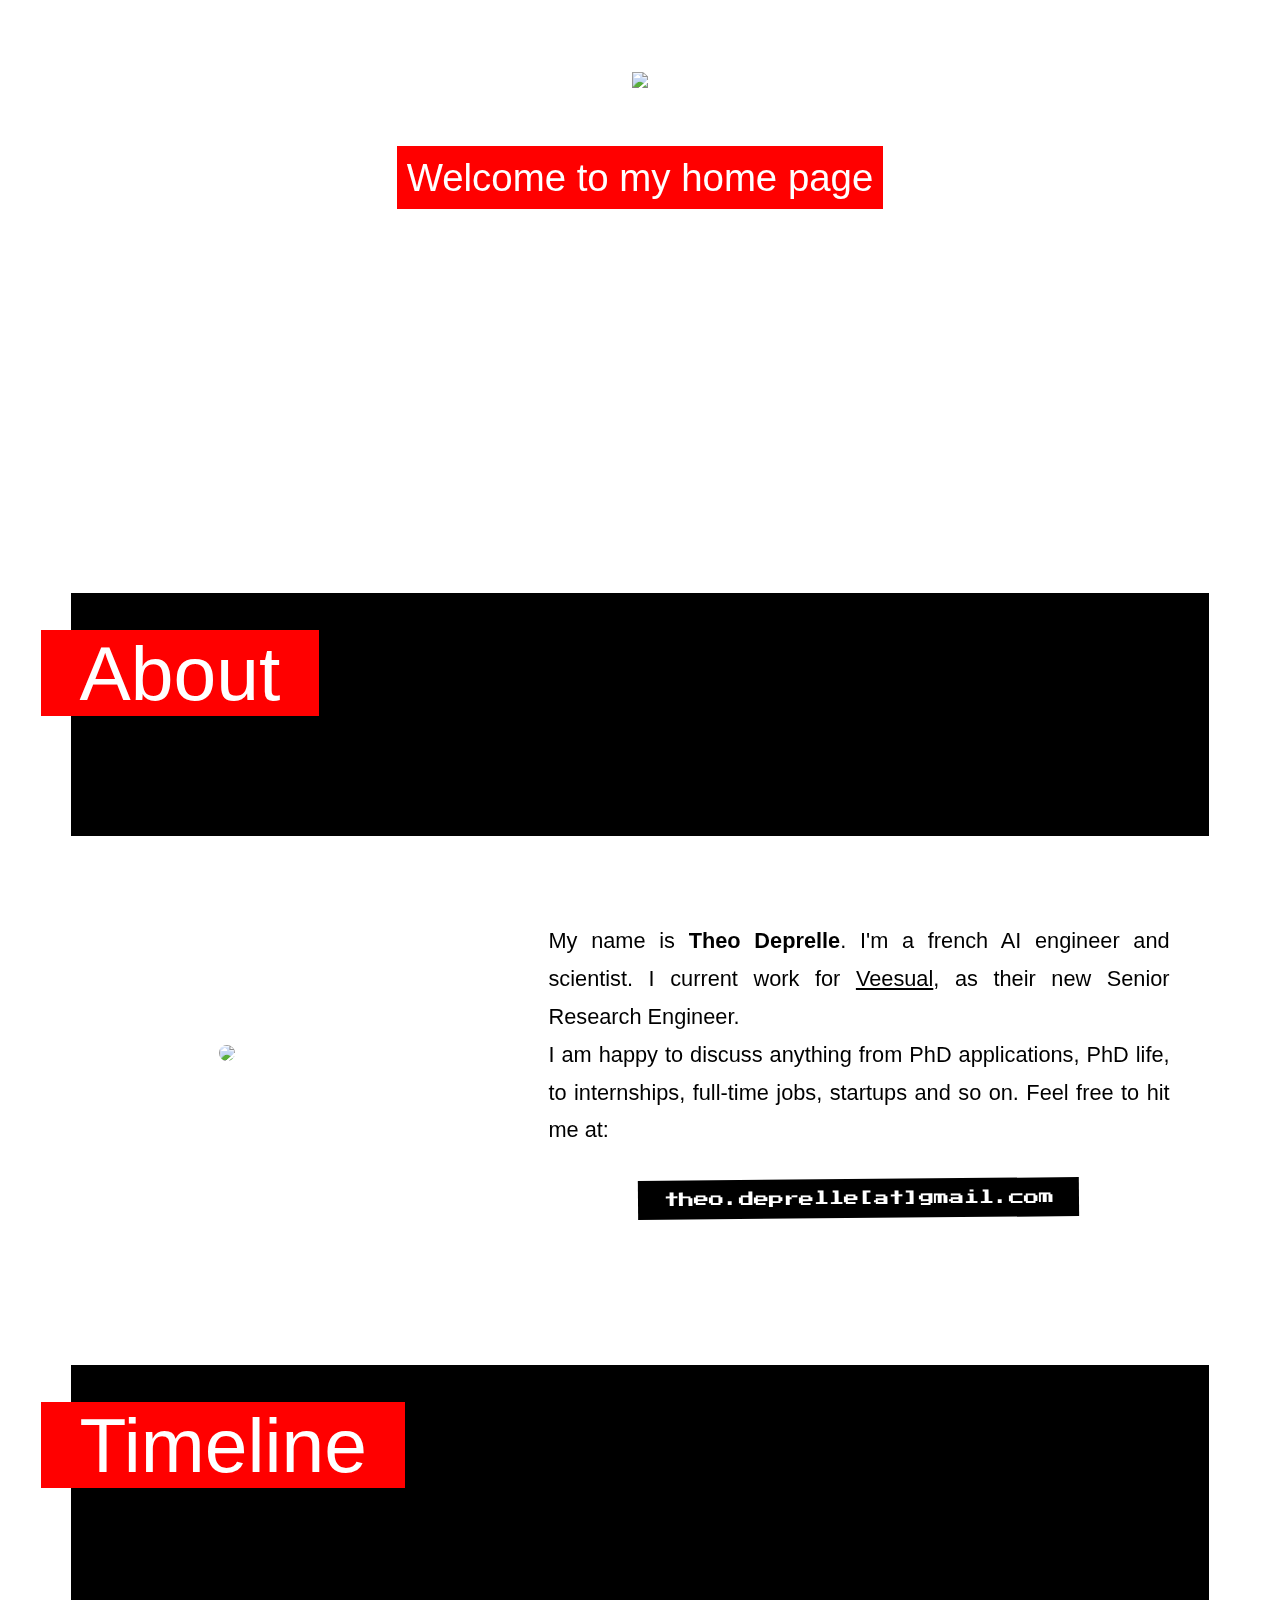
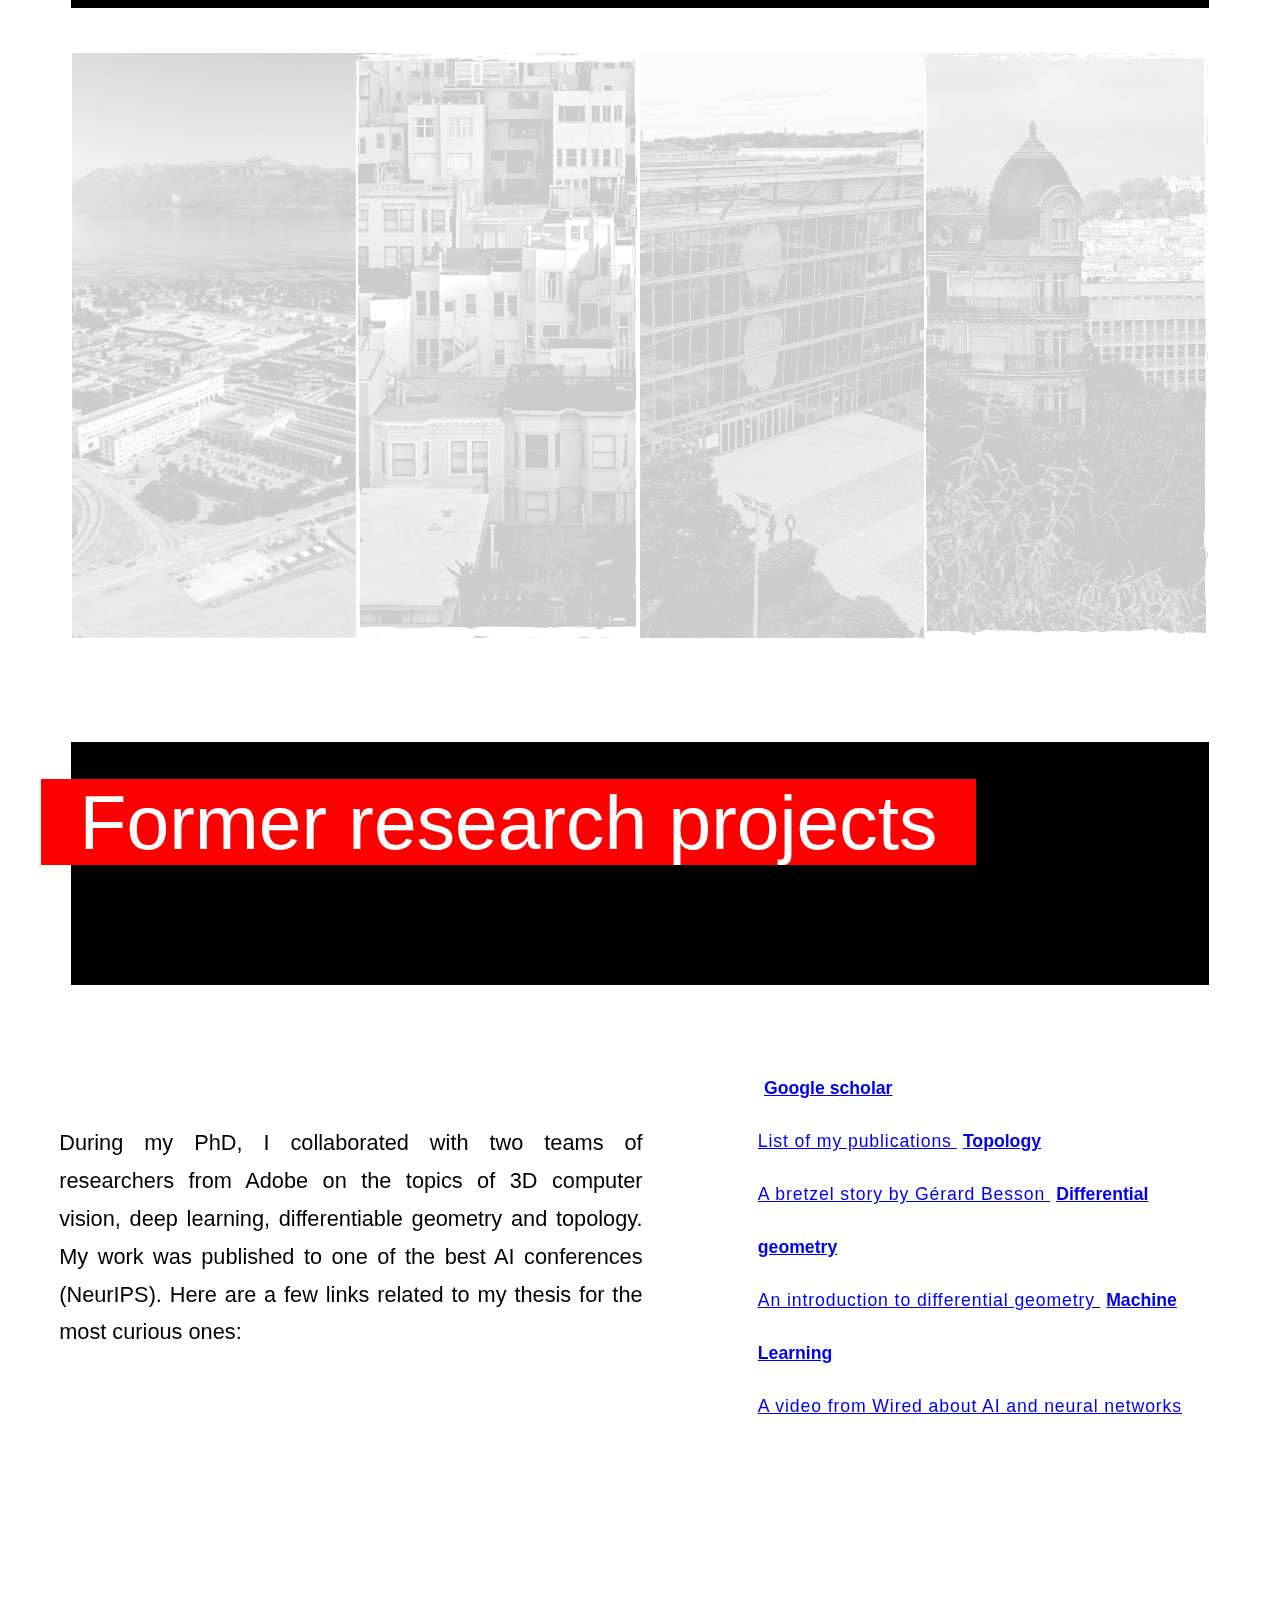
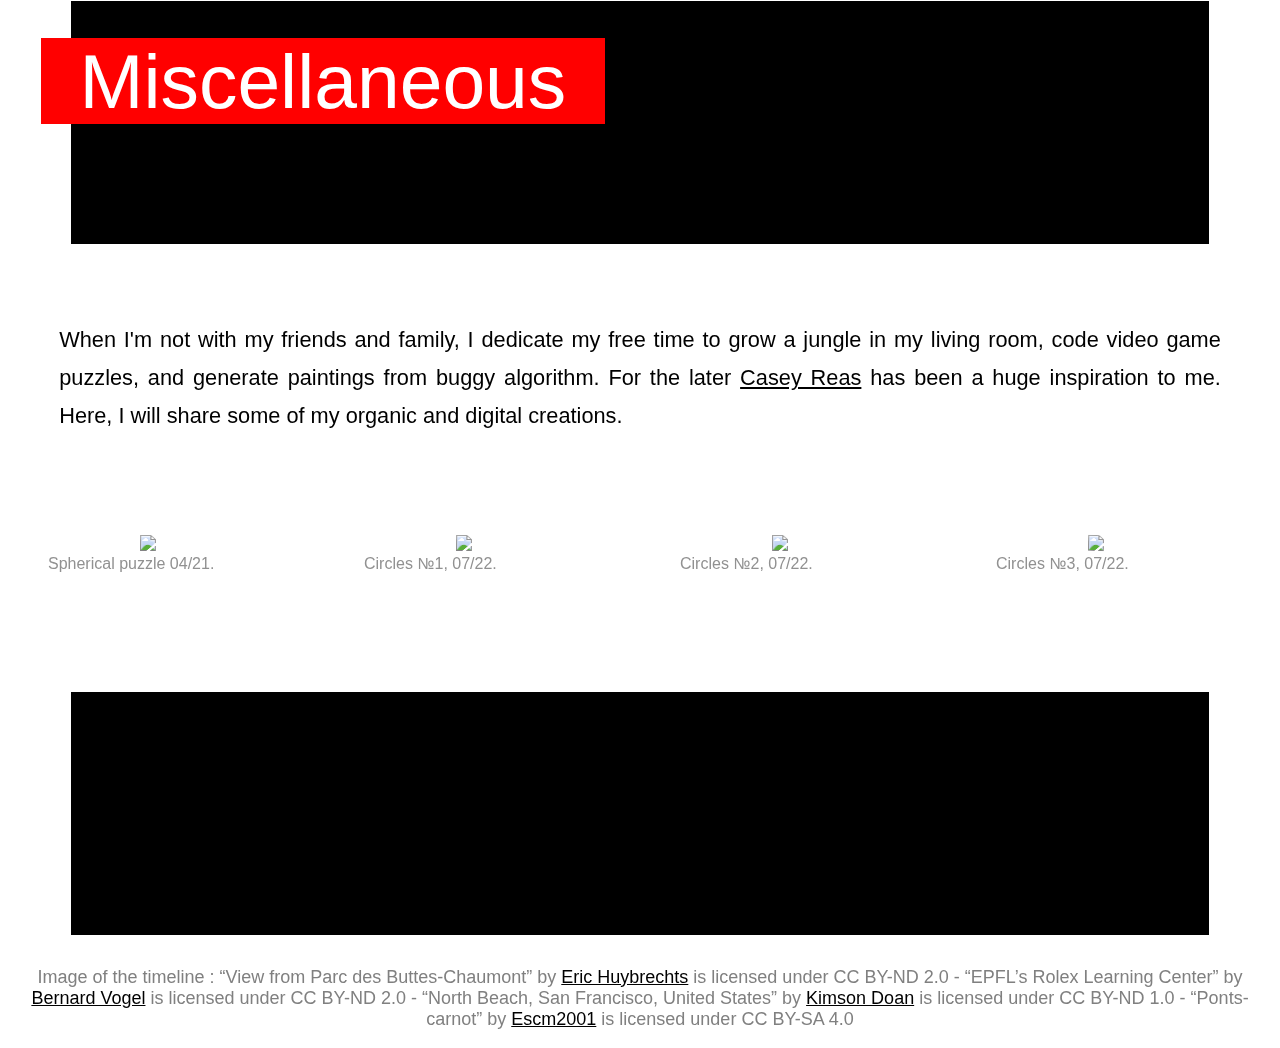
==== commit 3bb4bf13: "Update index.html" ====
--- a/index.html
+++ b/index.html
@@ -1,2354 +1,229 @@
 <!DOCTYPE html>
-<html lang="en">
+<html>
 <head>
-    <meta charset="UTF-8">
-    <meta name="viewport" content="width=device-width, initial-scale=1.0">
-    <title>W40K list</title>
-    <link rel="icon" href="path-to-favicon.ico" type="image/x-icon">
-    <link rel="preconnect" href="https://fonts.googleapis.com">
-    <link rel="preconnect" href="https://fonts.gstatic.com" crossorigin>
-    <link href="https://fonts.googleapis.com/css2?family=Cinzel:wght@400..900&display=swap" rel="stylesheet">
-    <style>
-    body {
-        font-family: "Cinzel", serif;
-        font-optical-sizing: auto;
-        font-weight: <weight>;
-        font-style: normal;
-        margin: 0;
-        padding: 0;
-        background-color: #000; /* Darker background for better contrast */
-        font-size: 16px;
-    }
-
-    strong{
-      color: #83f52c;
-    }
-
-    .hidden-div {
-      display: none;
-    }
-
-    .item {
-      width: calc(100% - 20px); /* Adjusted width to account for margin */
-      color: white;
-      padding: 50px 0px; /* Reduced padding for a cleaner look */
-      cursor: pointer;
-      border-bottom: 1px solid #000; /* Darker border for contrast */
-      text-align: center;
-      background-size: cover;
-      font-size: 8px;
-      background-position: center;
-      position: relative;
-      transition: background-color 0.3s; /* Smooth background transition */
-      margin: 10px; /* Added margin for separation */
-      border-radius: 8px; /* Rounded corners */
-      overflow: hidden; /* Ensures background color fits rounded corners */
-  }
-
-
-    .item:hover {
-        background-color: rgba(255, 255, 255, 0.1); /* Subtle hover effect */
-    }
-
-    .item::before {
-        content: "";
-        position: absolute;
-        top: 0;
-        left: 0;
-        width: 100%;
-        height: 100%;
-        background-color: rgba(0, 0, 0, 0.2);
-        z-index: 0;
-    }
-
-    .item h1 {
-        margin: 0;
-        border-radius: 8px; /* Rounded corners */
-        padding: 0 4px 0 4px;
-        position: absolute; /* Change to absolute positioning */
-        bottom: 20px; /* Distance from the bottom */
-        left: 10px; /* Distance from the left */
-        z-index: 1; /* Ensure it's above the overlay */
-        font-size: 15px; /* Maintain larger font for readability */
-        background-color: rgba(0, 0, 0, 0.75);
-
-    }
-
-
-    .description {
-        max-height: 0;
-        overflow: hidden;
-        background-color: #000; /* White background for contrast */
-        color: #333;
-        padding: 0 15px;
-        border-top: 1px solid #000; /* Clear border to separate from item */
-        transition: max-height 0.5s ease, padding 0.5s ease;
-    }
-
-    .item.active + .description {
-        max-height: 500px; /* Increased height for more content */
-        padding: 15px 15px 20px; /* Adjusted padding for better spacing */
-    }
-
-    table {
-        width: 100%;
-        border-collapse: collapse;
-        margin-top: 15px;
-        box-shadow: 0 2px 10px rgba(0, 25, 0, 25); /* Subtle shadow for depth */
-        font-size: 20px;
-    }
-
-    th, td {
-        border: 1px solid grey;
-        padding: 10px; /* Increased padding for better spacing */
-        text-align: center;
-    }
-
-    th {
-        background-color: black; /* Retained original color for headers */
-        color: white;
-    }
-
-    td {
-        background-color: #000; /* Light background for table cells */
-        color: #83f52c;
-    }
-
-    /* Background images */
-
-            .item.chronomancer {
-              background-image: url('./contents/Chronomancer-Warhammer-40000-MtG-Art.jpg');
-              background-position: top -50px right;
-            }
-
-            .item.lhd {
-              background-image: url('./contents/Lokhust-Heavy-Destroyer-Warhammer-40000-MtG-Art.jpg');
-              background-position: top -20px left;
-            }
-
-            .item.sl {
-              background-image: url('./contents/Skorpekh-Lord-Warhammer-40000-MtG-Art.jpg');
-              background-position: top -20px left 130px;
-            }
-
-            .item.sd {
-              background-image: url('./contents/Skorpekh-Destroyer-Warhammer-40000-MtG-Art.jpg');
-              background-position: top -20px left 40px;
-            }
-
-            .item.monolith {
-              background-image: url('./contents/Necron-Monolith-Warhammer-40000-MtG-Art.jpg');
-              background-position: top -100px left 60px;
-            }
-
-            .item.plasmancer {
-              background-image: url('./contents/Plasmancer-Warhammer-40000-MtG-Art.jpg');
-              background-position: top -40px left 0px;
-            }
-
-            .item.immo {
-              background-image: url('./contents/Sautekh-Immortal-Warhammer-40000-MtG-Art.jpg');
-              background-position: top -22px left;
-            }
-
-            .item.tsk {
-              background-image: url('./contents/Szarekh-the-Silent-King-Warhammer-40000-MtG-Art.jpg');
-              background-position: top -30px left 50px;
-            }
-
-            .item.nightbringer {
-              background-image: url('./contents/Nighbringer-Warhammer-40000-MtG-Art.jpg');
-              background-position: top -30px left;
-            }
-
-            .item.deathmarks {
-              background-image: url('./contents/c8d12fb833debd515276417b2122025d.jpg');
-              background-position: top -110px left;
-            }
-
-            .item.void {
-              background-image: url('./contents/Shard-of-the-Void-Dragon-Warhammer-40000-MtG-Art-1024x576.jpg');
-              background-position: top 0px left;
-            }
-
-            .item.trans {
-              background-image: url('./contents/Caged-Sun.jpg');
-              background-position: top -10px left;
-            }
-
-            .item.flayed {
-              background-image: url('./contents/Flayed-One-Warhammer-40000-MtG-Art.jpg');
-              background-position: top -50px left;
-            }
-
-            .item.hexmark {
-              background-image: url('./contents/necron_destroyer_fanart_by_brushray_desnh5q-fullview.jpg');
-              background-position: top -60px;
-            }
-
-            .item.ll {
-              background-image: url('./contents/Necron-Overlord-Warhammer-40000-MtG-Art-1024x752.jpg');
-              background-position: top -8px left 90px;
-            }
-
-            .item.ld {
-              background-image: url('./contents/Destroyer.jpg');
-              background-position: top -100px left;
-            }
-
-            .item.techno {
-              background-image: url('./contents/Technomancer-Warhammer-40000-MtG-Art-1536x1128.jpg');
-              background-position: top -10px left;
-            }
-            .item.dda {
-              background-image: url('./contents/alexey-kruglov-422772-ghostark-final.jpg');
-              background-position: top -45px left;
-            }
-            .item.swarm {
-              background-image: url('./contents/Canoptek-Scarab-Swarm-Warhammer-40000-MtG-Art-1024x752.jpg');
-              background-position: top -80px left;
-            }
-            .item.spyder {
-              background-image: url('./contents/Canoptek-Spyder-Warhammer-40000-MtG-Art-1024x752.jpg');
-              background-position: top -300px left;
-            }
-            .item.wraith {
-              background-image: url('./contents/Canoptek-Wraith-Warhammer-40000-MtG-Art-1536x1128.jpg');
-              background-position: top -40px left;
-            }
-            .item.CDS {
-              background-image: url('./contents/cds.png');
-              background-position: top -120px left;
-            }
-            .item.warrior {
-              background-image: url('./contents/warrior.png');
-              background-position: top -160px left;
-            }
-            .item.szeras {
-              background-image: url('./contents/szeras.jpg');
-              background-position: top -40px left;
-            }
-            .item.reanimator {
-              background-image: url('./contents/reanimator.png');
-              background-position: top -40px left;
-            }
-
-
-    </style>
+<!-- Google tag (gtag.js) -->
+<script async src="https://www.googletagmanager.com/gtag/js?id=G-8BXMVZWSZ6"></script>
+<script>
+  window.dataLayer = window.dataLayer || [];
+  function gtag(){dataLayer.push(arguments);}
+  gtag('js', new Date());
+
+  gtag('config', 'G-8BXMVZWSZ6');
+</script>
+
+<!-- End Google Analytics -->
+<link href="css/font.css" rel="stylesheet">
+<link rel="stylesheet" href="css/misc.css">
+<link rel="stylesheet" type="text/css" href="css/demo.css" />
+<link rel="stylesheet" type="text/css" href="css/style-adsila.css" />
+<link rel="stylesheet" href="css/index.css">
+
+<link href='https://fonts.googleapis.com/css?family=Press Start 2P' rel='stylesheet'>
+
+<!-- <link rel="icon" type="image/png" href="./contents/theo2.png"> -->
+<!-- <link rel="icon" type="image/png" href="http://example.com/myicon.png"> -->
+<title>Theo Deprelle home page</title>
+<link rel = "icon" href = "./contents/theo_logo.ico"  type = "image/x-icon">
 </head>
 <body>
-
-    <div class="item chronomancer">
-        <h1>Chronomancer</h1>
-    </div>
-    <div class="description">
-      <table>
-        <tr>
-            <th>M</th>
-            <th>T</th>
-            <th>Sv</th>
-            <th>Inv</th>
-            <th>W</th>
-            <th>Ld</th>
-            <th>OC</th>
-        </tr>
-        <tr>
-            <td>5"</td>
-            <td>4</td>
-            <td>4+</td>
-            <td>4+</td>
-            <td>4</td>
-            <td>6+</td>
-            <td>1</td>
-        </tr>
-      </table>
-      <table>
-    <tr>
-        <th><img src="https://wahapedia.ru/wh40k10ed/img/RangedWeapons.png" alt="Rd Weapons" style="width: 15px; height: auto;"></th>
-        <th>R</th>
-        <th>A</th>
-        <th>BS</th>
-        <th>S</th>
-        <th>AP</th>
-        <th>D</th>
-    </tr>
-    <tr>
-        <td>BLAST</td>
-        <td>18"</td>
-        <td>D6</td>
-        <td>4+</td>
-        <td>5</td>
-        <td>-1</td>
-        <td>1</td>
-    </tr>
-    </table>
-    <table>
-        <tr>
-          <th><img src="https://wahapedia.ru/wh40k10ed/img/MeleeWeapons.png" alt="Rd Weapons" style="width: 15px; height: auto;"></th>
-            <th>A</th>
-            <th>WS</th>
-            <th>S</th>
-            <th>AP</th>
-            <th>D</th>
-        </tr>
-        <tr>
-            <td></td>
-            <td>3</td>
-            <td>4+</td>
-            <td>5</td>
-            <td>-1</td>
-            <td>1</td>
-        </tr>
-    </table>
-  <table>
-      <tr>
-      <th>ABILITIES</th>
-      </tr>
-      <tr>
-          <td style="text-align: left; text-justify: inter-character; color: white; font-size:12px;"> CORE - <strong>Leader</strong> </td>
-      </tr>
-      <tr>
-          <td style="text-align: left; text-justify: inter-character; color: white; font-size:12px;">FACTION - <strong>Reanimation Protocols</strong></td>
-      </tr>
-      <tr>
-          <td style="text-align: left; text-justify: inter-character; color: white; font-size:12px;">
-            <strong>Timesplinter Mantle</strong> - While this model is leading a unit, each time an attack targets that unit, subtract 1 from the Hit roll. <br><br>
-            <strong>Chronometron</strong> - In your Shooting phase, after this model’s unit has shot, if it is not within Engagement R of any enemy units, that unit can make a Normal move of up to 5" as if it were your Movement phase. If it does, until the end of the turn, that unit is not eligible to declare a charge.
-          </td>
-      </tr>
-  </table>
-    <p style="font-size: 15px; color: #ffffff;"> KEYWORDS - <strong>INFANTRY, CHARACTER, CRYPTEK, CHRONOMANCER
-</strong></p>
-    </div>
-
-    <div class="item szeras">
-        <h1>Illuminor Szeras</h1>
-    </div>
-    <div class="description">
-      <table>
-        <tr>
-            <th>M</th>
-            <th>T</th>
-            <th>Sv</th>
-            <th>Inv</th>
-            <th>W</th>
-            <th>Ld</th>
-            <th>OC</th>
-        </tr>
-        <tr>
-            <td>8"</td>
-            <td>8</td>
-            <td>2+</td>
-            <td>4+</td>
-            <td>9</td>
-            <td>6+</td>
-            <td>3</td>
-        </tr>
-      </table>
-      <table>
-    <tr>
-        <th><img src="https://wahapedia.ru/wh40k10ed/img/RangedWeapons.png" alt="Rd Weapons" style="width: 15px; height: auto;"></th>
-        <th>R</th>
-        <th>A</th>
-        <th>BS</th>
-        <th>S</th>
-        <th>AP</th>
-        <th>D</th>
-    </tr>
-    <tr>
-        <td></td>
-        <td>36"</td>
-        <td>3</td>
-        <td>3+</td>
-        <td>9</td>
-        <td>-3</td>
-        <td>3</td>
-    </tr>
-    </table>
-    <table>
-        <tr>
-          <th><img src="https://wahapedia.ru/wh40k10ed/img/MeleeWeapons.png" alt="Rd Weapons" style="width: 15px; height: auto;"></th>
-            <th>A</th>
-            <th>WS</th>
-            <th>S</th>
-            <th>AP</th>
-            <th>D</th>
-        </tr>
-        <tr>
-            <td></td>
-            <td>4</td>
-            <td>3+</td>
-            <td>9</td>
-            <td>-3</td>
-            <td>3</td>
-        </tr>
-        <tr>
-            <td>Extra</td>
-            <td>4</td>
-            <td>3+</td>
-            <td>6</td>
-            <td>-1</td>
-            <td>1</td>
-        </tr>
-    </table>
-  <table>
-      <tr>
-      <th>ABILITIES</th>
-      </tr>
-      <tr>
-          <td style="text-align: left; text-justify: inter-character; color: white; font-size:12px;"> CORE - <strong>Feel No Pain 4+</strong> </td>
-      </tr>
-      <tr>
-          <td style="text-align: left; text-justify: inter-character; color: white; font-size:12px;">FACTION - <strong>Reanimation Protocols</strong></td>
-      </tr>
-      <tr>
-          <td style="text-align: left; text-justify: inter-character; color: white; font-size:12px;">
-            <strong>Illuminor</strong> - While this model is within 3" of one or more other friendly NECRONS units, this model has the Lone Operative ability. <br><br>
-            <strong>Mechanical Augmentation (Aura)</strong> -  While a friendly NECRONS BATTLELINE unit is within 3" of this model, each time a model in that unit makes an attack, improve the Armour Penetration characteristic of that attack by 1, and each time an attack targets that unit, worsen the Armour Penetration characteristic of that attack by 1.<br><br>
-            <strong>Atomic Energy Manipulator</strong> -  At the end of the Fight phase, if this model destroyed one or more models this phase, until the end of the battle, add 3" to the range of its Mechanical Augmentation ability to a max of 12.
-          </td>
-      </tr>
-  </table>
-    <p style="font-size: 15px; color: #ffffff;"> KEYWORDS - <strong>INFANTRY, CHARACTER, CRYPTEK, EPIC HERO, ILLUMINOR SZERAS
-</strong></p>
-    </div>
-
-    <div class="item plasmancer">
-        <h1>Plasmancer</h1>
-    </div>
-    <div class="description">
-      <table>
-        <tr>
-            <th>M</th>
-            <th>T</th>
-            <th>Sv</th>
-            <th>W</th>
-            <th>Ld</th>
-            <th>OC</th>
-        </tr>
-        <tr>
-            <td>5"</td>
-            <td>4</td>
-            <td>4+</td>
-            <td>4</td>
-            <td>6+</td>
-            <td>1</td>
-        </tr>
-      </table>
-      <table>
-    <tr>
-        <th><img src="https://wahapedia.ru/wh40k10ed/img/RangedWeapons.png" alt="Rd Weapons" style="width: 15px; height: auto;"></th>
-        <th>R</th>
-        <th>A</th>
-        <th>BS</th>
-        <th>S</th>
-        <th>AP</th>
-        <th>D</th>
-    </tr>
-    <tr>
-        <td></td>
-        <td>18"</td>
-        <td>3</td>
-        <td>4+</td>
-        <td>7</td>
-        <td>-3</td>
-        <td>2</td>
-    </tr>
-    </table>
-    <table>
-        <tr>
-          <th><img src="https://wahapedia.ru/wh40k10ed/img/MeleeWeapons.png" alt="Rd Weapons" style="width: 15px; height: auto;"></th>
-            <th>A</th>
-            <th>WS</th>
-            <th>S</th>
-            <th>AP</th>
-            <th>D</th>
-        </tr>
-        <tr>
-            <td></td>
-            <td>2</td>
-            <td>4+</td>
-            <td>7</td>
-            <td>-3</td>
-            <td>2</td>
-        </tr>
-    </table>
-  <table>
-      <tr>
-      <th>ABILITIES</th>
-      </tr>
-      <tr>
-          <td style="text-align: left; text-justify: inter-character; color: white; font-size:12px;"> CORE - <strong>Leader</strong> </td>
-      </tr>
-      <tr>
-          <td style="text-align: left; text-justify: inter-character; color: white; font-size:12px;">FACTION - <strong>Reanimation Protocols</strong></td>
-      </tr>
-      <tr>
-          <td style="text-align: left; text-justify: inter-character; color: white; font-size:12px;">
-            <strong>Harbinger of Destruction</strong> - While this model is leading a unit, each time a model in that unit makes a ranged attack, a successful unmodifed Hit roll of 5+ scores a Critical Hit. <br><br>
-            <strong>Living Lightning</strong> - In your Shooting phase, select one enemy unit within 18" of and visible to this model and roll four D6: for each 4+, that enemy unit suffers 1 mortal wound.
-          </td>
-      </tr>
-  </table>
-    <p style="font-size: 15px; color: #ffffff;"> KEYWORDS - <strong>INFANTRY, CHARACTER, CRYPTEK, PLASMANCER
-</strong></p>
-    </div>
-
-    <div class="item techno hidden-div">
-        <h1>Technomancer</h1>
-    </div>
-    <div class="description">
-      <table>
-        <tr>
-            <th>M</th>
-            <th>T</th>
-            <th>Sv</th>
-            <th>W</th>
-            <th>Ld</th>
-            <th>OC</th>
-        </tr>
-        <tr>
-            <td>10"</td>
-            <td>4</td>
-            <td>4+</td>
-            <td>4</td>
-            <td>6</td>
-            <td>1</td>
-        </tr>
-      </table>
-      <table>
-          <tr>
-            <th><img src="https://wahapedia.ru/wh40k10ed/img/RangedWeapons.png" alt="Rd Weapons" style="width: 15px; height: auto;"></th>
-              <th>R</th>
-              <th>A</th>
-              <th>BS</th>
-              <th>S</th>
-              <th>AP</th>
-              <th>D</th>
-          </tr>
-          <tr>
-              <td></td>
-              <td>10"</td>
-              <td>3</td>
-              <td>4+</td>
-              <td>5</td>
-              <td>-2</td>
-              <td>1</td>
-          </tr>
-      </table>
-    <table>
-        <tr>
-          <th><img src="https://wahapedia.ru/wh40k10ed/img/MeleeWeapons.png" alt="Rd Weapons" style="width: 15px; height: auto;"></th>
-            <th>A</th>
-            <th>WS</th>
-            <th>S</th>
-            <th>AP</th>
-            <th>D</th>
-        </tr>
-        <tr>
-            <td></td>
-            <td>2</td>
-            <td>4+</td>
-            <td>5</td>
-            <td>-2</td>
-            <td>1</td>
-        </tr>
-    </table>
-  <table>
-      <tr>
-      <th>ABILITIES</th>
-      <tr>
-          <td style="text-align: left; text-justify: inter-character; color: white; font-size:12px;">CORE - <strong>Leader</strong></td>
-      </tr>
-      <tr>
-          <td style="text-align: left; text-justify: inter-character; color: white; font-size:12px;">FACTION - <strong>Reanimation Protocols</strong></td>
-      </tr>
-      <tr>
-          <td style="text-align: left; text-justify: inter-character; color: white; font-size:12px;">
-            <strong>Rites of Reanimation</strong> - While this model is leading a unit, models in that unit have the Feel No Pain 5+ ability.
-
-            <br><br>
-            <strong>Technomancer</strong> - At the end of your Movement phase, you can select one friendly NECRONS model within 6" of the bearer. That model regains up to D3 lost wounds. Each model can only be selected for this ability once per turn.
-          </td>
-      </tr>
-  </table>
-  <p style="font-size: 15px; color: #ffffff;"> KEYWORDS - <strong>INFANTRY, CHARACTER, CRYPTEK, FLY, TECHNOMANCER</strong></p>
-    </div>
-
-    <div class="item void hidden-div">
-        <h1>C’tan Shard Of The Void Dragon</h1>
-    </div>
-    <div class="description">
-      <table>
-        <tr>
-            <th>M</th>
-            <th>T</th>
-            <th>Sv</th>
-            <th>Inv</th>
-            <th>W</th>
-            <th>Ld</th>
-            <th>OC</th>
-        </tr>
-        <tr>
-            <td>6"</td>
-            <td>11</td>
-            <td>4+</td>
-            <td>4+</td>
-            <td>12</td>
-            <td>6+</td>
-            <td>4</td>
-        </tr>
-      </table>
-      <table>
-    <tr>
-        <th><img src="https://wahapedia.ru/wh40k10ed/img/RangedWeapons.png" alt="Rd Weapons" style="width: 15px; height: auto;"></th>
-        <th>R</th>
-        <th>A</th>
-        <th>BS</th>
-        <th>S</th>
-        <th>AP</th>
-        <th>D</th>
-    </tr>
-    <tr>
-        <td>Veh2</td>
-        <td>12"</td>
-        <td>1</td>
-        <td>2+</td>
-        <td>4</td>
-        <td>-3</td>
-        <td>D6+2</td>
-    </tr>
-    <tr>
-        <td>Blst<br>Sus2</td>
-        <td>18"</td>
-        <td>D6+3</td>
-        <td>2+</td>
-        <td>7</td>
-        <td>-1</td>
-        <td>2</td>
-    </tr>
-
-    </table>
-    <table>
-        <tr>
-          <th><img src="https://wahapedia.ru/wh40k10ed/img/MeleeWeapons.png" alt="Rd Weapons" style="width: 15px; height: auto;"></th>
-            <th>A</th>
-            <th>WS</th>
-            <th>S</th>
-            <th>AP</th>
-            <th>D</th>
-        </tr>
-        <tr>
-            <td>Veh2</td>
-            <td>5</td>
-            <td>2+</td>
-            <td>12</td>
-            <td>-3</td>
-            <td>D6+2</td>
-        </tr>
-        <tr>
-            <td></td>
-            <td>10</td>
-            <td>2+</td>
-            <td>8</td>
-            <td>-1</td>
-            <td>2</td>
-        </tr>
-        <tr>
-            <td>Extra</td>
-            <td>6</td>
-            <td>2+</td>
-            <td>6</td>
-            <td>-1</td>
-            <td>1</td>
-        </tr>
-    </table>
-  <table>
-      <tr>
-      <th>ABILITIES</th>
-      </tr>
-      <tr>
-          <td style="text-align: left; text-justify: inter-character; color: white; font-size:12px;"> CORE - <strong>Deadly Demise D6, Feel No Pain 5+</strong> </td>
-      </tr>
-      <tr>
-          <td style="text-align: left; text-justify: inter-character; color: white; font-size:12px;">FACTION - <strong>Reanimation Protocols</strong></td>
-      </tr>
-      <tr>
-          <td style="text-align: left; text-justify: inter-character; color: white; font-size:12px;">
-            <strong>Matter Absorption</strong> - At the start of your Shooting phase, select one enemy VEHICLE unit within 12" of this model and roll one D6: on a 2+, that enemy unit suffers D3 mortal wounds and this model regains up to that many lost wounds.<br><br>
-            <strong>Necrodermis</strong> - Each time an attack is allocated to this model, halve the Damage characteristic of that attack.
-          </td>
-      </tr>
-  </table>
-    <p style="font-size: 15px; color: #ffffff;"> KEYWORDS - <strong>MONSTER, CHARACTER, EPIC HERO, FLY, C’TAN SHARD OF THE VOID DRAGON</strong></p>
-    </div>
-
-    <div class="item nightbringer hidden-div">
-        <h1>C’tan Shard Of The Nightbringer</h1>
-    </div>
-    <div class="description">
-      <table>
-        <tr>
-            <th>M</th>
-            <th>T</th>
-            <th>Sv</th>
-            <th>Inv</th>
-            <th>W</th>
-            <th>Ld</th>
-            <th>OC</th>
-        </tr>
-        <tr>
-            <td>6"</td>
-            <td>11</td>
-            <td>4+</td>
-            <td>4+</td>
-            <td>12</td>
-            <td>6+</td>
-            <td>4</td>
-        </tr>
-      </table>
-      <table>
-    <tr>
-        <th><img src="https://wahapedia.ru/wh40k10ed/img/RangedWeapons.png" alt="Rd Weapons" style="width: 15px; height: auto;"></th>
-        <th>R</th>
-        <th>A</th>
-        <th>BS</th>
-        <th>S</th>
-        <th>AP</th>
-        <th>D</th>
-    </tr>
-    <tr>
-        <td></td>
-        <td>18"</td>
-        <td>D3</td>
-        <td>2+</td>
-        <td>12</td>
-        <td>-2</td>
-        <td>D6+3</td>
-    </tr>
-    </table>
-    <table>
-        <tr>
-          <th><img src="https://wahapedia.ru/wh40k10ed/img/MeleeWeapons.png" alt="Rd Weapons" style="width: 15px; height: auto;"></th>
-            <th>A</th>
-            <th>WS</th>
-            <th>S</th>
-            <th>AP</th>
-            <th>D</th>
-        </tr>
-        <tr>
-            <td>DEV</td>
-            <td>6</td>
-            <td>2+</td>
-            <td>14</td>
-            <td>-4</td>
-            <td>D6+2</td>
-        </tr>
-        <tr>
-            <td></td>
-            <td>14</td>
-            <td>2+</td>
-            <td>8</td>
-            <td>-2</td>
-            <td>2</td>
-        </tr>
-    </table>
-  <table>
-      <tr>
-      <th>ABILITIES</th>
-      </tr>
-      <tr>
-          <td style="text-align: left; text-justify: inter-character; color: white; font-size:12px;"> CORE - <strong>Deadly Demise D6, Feel No Pain 5+</strong> </td>
-      </tr>
-      <tr>
-          <td style="text-align: left; text-justify: inter-character; color: white; font-size:12px;">FACTION - <strong>Reanimation Protocols</strong></td>
-      </tr>
-      <tr>
-          <td style="text-align: left; text-justify: inter-character; color: white; font-size:12px;">
-            <strong>Drain Life</strong> - At the end of the Fight phase, roll one D6 for each enemy unit within 6" of this model: on a 4+, that enemy unit suffers D3 mortal wounds.<br><br>
-            <strong>Necrodermis</strong> - Each time an attack is allocated to this model, halve the Damage characteristic of that attack.
-          </td>
-      </tr>
-  </table>
-    <p style="font-size: 15px; color: #ffffff;"> KEYWORDS - <strong>MONSTER, CHARACTER, EPIC HERO, FLY, C’TAN SHARD OF THE NIGHTBRINGER</strong></p>
-    </div>
-
-    <div class="item trans hidden-div">
-        <h1>Transcendent C’tan</h1>
-    </div>
-    <div class="description">
-      <table>
-        <tr>
-            <th>M</th>
-            <th>T</th>
-            <th>Sv</th>
-            <th>Inv</th>
-            <th>W</th>
-            <th>Ld</th>
-            <th>OC</th>
-        </tr>
-        <tr>
-            <td>6"</td>
-            <td>11</td>
-            <td>4+</td>
-            <td>4+</td>
-            <td>12</td>
-            <td>6+</td>
-            <td>4</td>
-        </tr>
-      </table>
-      <table>
-    <tr>
-        <th><img src="https://wahapedia.ru/wh40k10ed/img/RangedWeapons.png" alt="Rd Weapons" style="width: 15px; height: auto;"></th>
-        <th>R</th>
-        <th>A</th>
-        <th>BS</th>
-        <th>S</th>
-        <th>AP</th>
-        <th>D</th>
-    </tr>
-    <tr>
-        <td>Aslt<br>Sus1</td>
-        <td>12"</td>
-        <td>6</td>
-        <td>2+</td>
-        <td>8</td>
-        <td>-2</td>
-        <td>D3</td>
-    </tr>
-    </table>
-    <table>
-        <tr>
-          <th><img src="https://wahapedia.ru/wh40k10ed/img/MeleeWeapons.png" alt="Rd Weapons" style="width: 15px; height: auto;"></th>
-            <th>A</th>
-            <th>WS</th>
-            <th>S</th>
-            <th>AP</th>
-            <th>D</th>
-        </tr>
-        <tr>
-            <td>Sus1</td>
-            <td>8</td>
-            <td>2+</td>
-            <td>9</td>
-            <td>-3</td>
-            <td>D6</td>
-        </tr>
-        <tr>
-            <td></td>
-            <td>14</td>
-            <td>2+</td>
-            <td>8</td>
-            <td>-2</td>
-            <td>2</td>
-        </tr>
-    </table>
-  <table>
-      <tr>
-      <th>ABILITIES</th>
-      </tr>
-      <tr>
-          <td style="text-align: left; text-justify: inter-character; color: white; font-size:12px;"> CORE - <strong>Deadly Demise D6, Feel No Pain 5+</strong> </td>
-      </tr>
-      <tr>
-          <td style="text-align: left; text-justify: inter-character; color: white; font-size:12px;">FACTION - <strong>Reanimation Protocols</strong></td>
-      </tr>
-      <tr>
-          <td style="text-align: left; text-justify: inter-character; color: white; font-size:12px;">
-            <strong>Transdimensional Displacement</strong> - Each time this model is selected to Advance, you can remove it from the battlefield and set it up again anywhere on the battlefield that is more than 9" horizontally away from all enemy models.<br><br>
-            <strong>Necrodermis</strong> - Each time an attack is allocated to this model, halve the Damage characteristic of that attack.
-          </td>
-      </tr>
-  </table>
-    <p style="font-size: 15px; color: #ffffff;"> KEYWORDS - <strong>MONSTER, CHARACTER, EPIC HERO, FLY, TRANCENDENT C’TAN</strong></p>
-    </div>
-
-    <div class="item flayed hidden-div">
-      <h1>Flayed ones</h1>
-    </div>
-    <div class="description">
-      <table>
-        <tr>
-            <th>M</th>
-            <th>T</th>
-            <th>Sv</th>
-            <th>W</th>
-            <th>Ld</th>
-            <th>OC</th>
-        </tr>
-        <tr>
-            <td>5"</td>
-            <td>4</td>
-            <td>4+</td>
-            <td>1</td>
-            <td>7+</td>
-            <td>1</td>
-        </tr>
-      </table>
-    <table>
-        <tr>
-          <th><img src="https://wahapedia.ru/wh40k10ed/img/MeleeWeapons.png" alt="Rd Weapons" style="width: 15px; height: auto;"></th>
-            <th>A</th>
-            <th>WS</th>
-            <th>S</th>
-            <th>AP</th>
-            <th>D</th>
-        </tr>
-        <tr>
-            <td>SUS1,<br>TWL</td>
-            <td>4</td>
-            <td>3+</td>
-            <td>4</td>
-            <td>-1</td>
-            <td>1</td>
-        </tr>
-    </table>
-  <table>
-      <tr>
-      <th>ABILITIES</th>
-      </tr>
-      <tr>
-          <td style="text-align: left; text-justify: inter-character; color: white; font-size:12px;"> CORE - <strong>Infiltrators, Stealth</strong> </td>
-      </tr>
-      <tr>
-          <td style="text-align: left; text-justify: inter-character; color: white; font-size:12px;">FACTION - <strong>Reanimation Protocols</strong></td>
-      </tr>
-      <tr>
-          <td style="text-align: left; text-justify: inter-character; color: white; font-size:12px;"><strong>Flesh Hunger</strong> - Each time a model in this unit makes a melee attack, if the target of that attack is Below Half-strength, a successful Hit roll scores a Critical Hit.</td>
-      </tr>
-  </table>
-    <p style="font-size: 15px; color: #ffffff;"> KEYWORDS - <strong>INFANTRY, FLAYED ONES</strong></p>
-    </div>
-
-    <div class="item hexmark hidden-div">
-        <h1>Hexmark Destroyer</h1>
-    </div>
-    <div class="description">
-      <table>
-        <tr>
-            <th>M</th>
-            <th>T</th>
-            <th>Sv</th>
-            <th>W</th>
-            <th>Ld</th>
-            <th>OC</th>
-        </tr>
-        <tr>
-            <td>8"</td>
-            <td>5</td>
-            <td>3+</td>
-            <td>5</td>
-            <td>6+</td>
-            <td>1</td>
-        </tr>
-      </table>
-      <table>
-    <tr>
-        <th><img src="https://wahapedia.ru/wh40k10ed/img/RangedWeapons.png" alt="Rd Weapons" style="width: 15px; height: auto;"></th>
-        <th>R</th>
-        <th>A</th>
-        <th>BS</th>
-        <th>S</th>
-        <th>AP</th>
-        <th>D</th>
-    </tr>
-    <tr>
-        <td>PSTL,<br>IGNCOV</td>
-        <td>18"</td>
-        <td>6</td>
-        <td>2+</td>
-        <td>6</td>
-        <td>-2</td>
-        <td>1</td>
-    </tr>
-    </table>
-    <table>
-        <tr>
-          <th><img src="https://wahapedia.ru/wh40k10ed/img/MeleeWeapons.png" alt="Rd Weapons" style="width: 15px; height: auto;"></th>
-            <th>A</th>
-            <th>WS</th>
-            <th>S</th>
-            <th>AP</th>
-            <th>D</th>
-        </tr>
-        <tr>
-            <td></td>
-            <td>4</td>
-            <td>3+</td>
-            <td>5</td>
-            <td>0</td>
-            <td>1</td>
-        </tr>
-    </table>
-  <table>
-      <tr>
-      <th>ABILITIES</th>
-      </tr>
-      <tr>
-          <td style="text-align: left; text-justify: inter-character; color: white; font-size:12px;"> CORE - <strong>Deep Strike, Lone Operative</strong> </td>
-      </tr>
-      <tr>
-          <td style="text-align: left; text-justify: inter-character; color: white; font-size:12px;">FACTION - <strong>Reanimation Protocols</strong></td>
-      </tr>
-      <tr>
-          <td style="text-align: left; text-justify: inter-character; color: white; font-size:12px;"><strong>Inescapable Death</strong> - Once per turn, one unit from your army with this ability can be targeted with the Fire Overwatch Stratagem for 0CP, even if you have already used that Stratagem on a different unit this phase. In addition, each time you target this unit with the Fire Overwatch Stratagem, while resolving that Stratagem, hits are scored on unmodified Hit rolls of 2+.<br> <br>
-          <strong>Multi-threat Eliminator</strong> - Once per turn, in your opponent’s Shooting phase, when an enemy unit makes a ranged attack that targets a friendly NECRONS unit within 3" of a model with this ability, after that enemy unit has shot, one model with this ability that is within 3" of that target can shoot as if it were your Shooting phase, but it must target only that enemy unit when doing so, and can only do so if that enemy unit is an eligible target.</td>
-      </tr>
-  </table>
-    <p style="font-size: 15px; color: #ffffff;"> KEYWORDS - <strong>INFANTRY, CHARACTER, DESTROYER CULT, HEXMARK DESTROYER</strong></p>
-    </div>
-
-
-    <div class="item warrior">
-        <h1>Necron Warriors</h1>
-    </div>
-    <div class="description">
-      <table>
-        <tr>
-            <th>M</th>
-            <th>T</th>
-            <th>Sv</th>
-            <th>W</th>
-            <th>Ld</th>
-            <th>OC</th>
-        </tr>
-        <tr>
-            <td>5"</td>
-            <td>4</td>
-            <td>4+</td>
-            <td>1</td>
-            <td>7+</td>
-            <td>2</td>
-        </tr>
-      </table>
-      <table>
-    <tr>
-        <th><img src="https://wahapedia.ru/wh40k10ed/img/RangedWeapons.png" alt="Rd Weapons" style="width: 15px; height: auto;"></th>
-        <th>R</th>
-        <th>A</th>
-        <th>BS</th>
-        <th>S</th>
-        <th>AP</th>
-        <th>D</th>
-    </tr>
-    <tr>
-        <td>LETHAL</td>
-        <td>12"</td>
-        <td>2</td>
-        <td>4+</td>
-        <td>4</td>
-        <td>-1</td>
-        <td>1</td>
-    </tr>
-    </table>
-    <table>
-        <tr>
-          <th><img src="https://wahapedia.ru/wh40k10ed/img/MeleeWeapons.png" alt="Rd Weapons" style="width: 15px; height: auto;"></th>
-            <th>A</th>
-            <th>WS</th>
-            <th>S</th>
-            <th>AP</th>
-            <th>D</th>
-        </tr>
-        <tr>
-            <td></td>
-            <td>1</td>
-            <td>4+</td>
-            <td>4</td>
-            <td>0</td>
-            <td>1</td>
-        </tr>
-    </table>
-  <table>
-      <tr>
-      <th>ABILITIES</th>
-      </tr>
-      <tr>
-          <td style="text-align: left; text-justify: inter-character; color: white; font-size:12px;">FACTION - <strong>Reanimation Protocols</strong></td>
-      </tr>
-      <tr>
-          <td style="text-align: left; text-justify: inter-character; color: white; font-size:12px;"><strong>Their Number is Legion:</strong> - Each time this unit’s Reanimation Protocols activate, you can re-roll the dice to see how many wounds are reanimated.</td>
-      </tr>
-  </table>
-    <p style="font-size: 15px; color: #ffffff;"> KEYWORDS - <strong>INFANTRY, BATTLELINE, NECRON WARRIOR</strong></p>
-    </div>
-
-    <div class="item immo">
-        <h1>Immortals</h1>
-    </div>
-    <div class="description">
-      <table>
-        <tr>
-            <th>M</th>
-            <th>T</th>
-            <th>Sv</th>
-            <th>W</th>
-            <th>Ld</th>
-            <th>OC</th>
-        </tr>
-        <tr>
-            <td>5"</td>
-            <td>5</td>
-            <td>3+</td>
-            <td>1</td>
-            <td>7+</td>
-            <td>2</td>
-        </tr>
-      </table>
-      <table>
-    <tr>
-        <th><img src="https://wahapedia.ru/wh40k10ed/img/RangedWeapons.png" alt="Rd Weapons" style="width: 15px; height: auto;"></th>
-        <th>R</th>
-        <th>A</th>
-        <th>BS</th>
-        <th>S</th>
-        <th>AP</th>
-        <th>D</th>
-    </tr>
-    <tr>
-        <td>SUS2,<br>ASLT</td>
-        <td>24"</td>
-        <td>2</td>
-        <td>3+</td>
-        <td>5</td>
-        <td>0</td>
-        <td>1</td>
-    </tr>
-    </table>
-    <table>
-        <tr>
-          <th><img src="https://wahapedia.ru/wh40k10ed/img/MeleeWeapons.png" alt="Rd Weapons" style="width: 15px; height: auto;"></th>
-            <th>A</th>
-            <th>WS</th>
-            <th>S</th>
-            <th>AP</th>
-            <th>D</th>
-        </tr>
-        <tr>
-            <td></td>
-            <td>2</td>
-            <td>3+</td>
-            <td>4</td>
-            <td>0</td>
-            <td>1</td>
-        </tr>
-    </table>
-  <table>
-      <tr>
-      <th>ABILITIES</th>
-      </tr>
-      <tr>
-          <td style="text-align: left; text-justify: inter-character; color: white; font-size:12px;">FACTION - <strong>Reanimation Protocols</strong></td>
-      </tr>
-      <tr>
-          <td style="text-align: left; text-justify: inter-character; color: white; font-size:12px;"><strong>implacable Eradication</strong> - Each time a model in this unit makes an attack, re-roll a Wound roll of 1. If the target of that attack is an enemy unit within R of an objective marker, you can re-roll the Wound roll instead.</td>
-      </tr>
-  </table>
-    <p style="font-size: 15px; color: #ffffff;"> KEYWORDS - <strong>INFANTRY, BATTLELINE, IMMORTALS</strong></p>
-    </div>
-
-    <div class="item deathmarks hidden-div">
-        <h1>Deathmarks</h1>
-    </div>
-    <div class="description">
-      <table>
-        <tr>
-            <th>M</th>
-            <th>T</th>
-            <th>Sv</th>
-            <th>W</th>
-            <th>Ld</th>
-            <th>OC</th>
-        </tr>
-        <tr>
-            <td>5"</td>
-            <td>5</td>
-            <td>3+</td>
-            <td>1</td>
-            <td>7+</td>
-            <td>1</td>
-        </tr>
-      </table>
-      <table>
-    <tr>
-        <th><img src="https://wahapedia.ru/wh40k10ed/img/RangedWeapons.png" alt="Rd Weapons" style="width: 15px; height: auto;"></th>
-        <th>R</th>
-        <th>A</th>
-        <th>BS</th>
-        <th>S</th>
-        <th>AP</th>
-        <th>D</th>
-    </tr>
-    <tr>
-        <td>Heavy<br>Pre</td>
-        <td>36"</td>
-        <td>1</td>
-        <td>3+</td>
-        <td>5</td>
-        <td>-2</td>
-        <td>2</td>
-    </tr>
-    </table>
-    <table>
-        <tr>
-          <th><img src="https://wahapedia.ru/wh40k10ed/img/MeleeWeapons.png" alt="Rd Weapons" style="width: 15px; height: auto;"></th>
-            <th>A</th>
-            <th>WS</th>
-            <th>S</th>
-            <th>AP</th>
-            <th>D</th>
-        </tr>
-        <tr>
-            <td></td>
-            <td>2</td>
-            <td>3+</td>
-            <td>4</td>
-            <td>0</td>
-            <td>1</td>
-        </tr>
-    </table>
-  <table>
-      <tr>
-      <th>ABILITIES</th>
-      </tr>
-      <tr>
-          <td style="text-align: left; text-justify: inter-character; color: white; font-size:12px;"> CORE - <strong>Deep strike</strong> </td>
-      </tr>
-      <tr>
-          <td style="text-align: left; text-justify: inter-character; color: white; font-size:12px;">FACTION - <strong>Reanimation Protocols</strong></td>
-      </tr>
-      <tr>
-          <td style="text-align: left; text-justify: inter-character; color: white; font-size:12px;">
-            <strong>Hyperspace Hunters</strong> - Once per turn, in the Reinforcements step of your opponent’s Movement phase, when an enemy unit is set up on the battlefield from Reserves within 18" of and visible to this unit, this unit can shoot as if it were your Shooting phase, but must only target that enemy unit when doing so, and can only do so if that enemy unit is an eligible target. <br><br>
-          </td>
-      </tr>
-  </table>
-    <p style="font-size: 15px; color: #ffffff;"> KEYWORDS - <strong>INFANTRY, DEATHMARKS</strong></p>
-    </div>
-
-    <div class="item ld">
-        <h1>Lokhust Destroyer</h1>
-    </div>
-    <div class="description">
-      <table>
-        <tr>
-            <th>M</th>
-            <th>T</th>
-            <th>Sv</th>
-            <th>W</th>
-            <th>Ld</th>
-            <th>OC</th>
-        </tr>
-        <tr>
-            <td>8"</td>
-            <td>6</td>
-            <td>3+</td>
-            <td>3</td>
-            <td>7+</td>
-            <td>2</td>
-        </tr>
-      </table>
-      <table>
-    <tr>
-        <th><img src="https://wahapedia.ru/wh40k10ed/img/RangedWeapons.png" alt="Rd Weapons" style="width: 15px; height: auto;"></th>
-        <th>R</th>
-        <th>A</th>
-        <th>BS</th>
-        <th>S</th>
-        <th>AP</th>
-        <th>D</th>
-    </tr>
-    <tr>
-        <td>LETH</td>
-        <td>24"</td>
-        <td>3</td>
-        <td>3+</td>
-        <td>5</td>
-        <td>-2</td>
-        <td>2</td>
-    </tr>
-    </table>
-    <table>
-        <tr>
-          <th><img src="https://wahapedia.ru/wh40k10ed/img/MeleeWeapons.png" alt="Rd Weapons" style="width: 15px; height: auto;"></th>
-            <th>A</th>
-            <th>WS</th>
-            <th>S</th>
-            <th>AP</th>
-            <th>D</th>
-        </tr>
-        <tr>
-            <td></td>
-            <td>2</td>
-            <td>3+</td>
-            <td>4</td>
-            <td>0</td>
-            <td>1</td>
-        </tr>
-    </table>
-  <table>
-      <tr>
-      <th>ABILITIES</th>
-      </tr>
-      <tr>
-          <td style="text-align: left; text-justify: inter-character; color: white; font-size:12px;">FACTION - <strong>Reanimation Protocols</strong></td>
-      </tr>
-      <tr>
-          <td style="text-align: left; text-justify: inter-character; color: white; font-size:12px;"><strong>Hard-wired for Destruction</strong> - Each time a model in this unit makes a ranged attack that targets the closest eligible enemy unit, re-roll a Hit roll of 1. If the target of that attack is within R of an objective marker your opponent controls, you can re-roll the Hit roll instead.</td>
-      </tr>
-  </table>
-    <p style="font-size: 15px; color: #ffffff;"> KEYWORDS - <strong>MOUNTED, FLY, DESTROYER CULT, LOKHUST DESTROYERS</strong></p>
-    </div>
-
-    <div class="item lhd hidden-div">
-        <h1>Lokhust Heavy Destroyer</h1>
-    </div>
-    <div class="description">
-      <table>
-        <tr>
-            <th>M</th>
-            <th>T</th>
-            <th>Sv</th>
-            <th>W</th>
-            <th>Ld</th>
-            <th>OC</th>
-        </tr>
-        <tr>
-            <td>8"</td>
-            <td>6</td>
-            <td>3+</td>
-            <td>4</td>
-            <td>7+</td>
-            <td>2</td>
-        </tr>
-      </table>
-      <table>
-    <tr>
-        <th><img src="https://wahapedia.ru/wh40k10ed/img/RangedWeapons.png" alt="Rd Weapons" style="width: 15px; height: auto;"></th>
-        <th>R</th>
-        <th>A</th>
-        <th>BS</th>
-        <th>S</th>
-        <th>AP</th>
-        <th>D</th>
-    </tr>
-    <tr>
-        <td style="font-size:15px;">HEAVY,<br>RF6,<br>SUS1</td>
-        <td>36"</td>
-        <td>6</td>
-        <td>3+</td>
-        <td>6</td>
-        <td>-1</td>
-        <td>1</td>
-    </tr>
-    </table>
-    <table>
-        <tr>
-          <th><img src="https://wahapedia.ru/wh40k10ed/img/MeleeWeapons.png" alt="Rd Weapons" style="width: 15px; height: auto;"></th>
-            <th>A</th>
-            <th>WS</th>
-            <th>S</th>
-            <th>AP</th>
-            <th>D</th>
-        </tr>
-        <tr>
-            <td></td>
-            <td>2</td>
-            <td>3+</td>
-            <td>4</td>
-            <td>0</td>
-            <td>1</td>
-        </tr>
-    </table>
-  <table>
-      <tr>
-      <th>ABILITIES</th>
-      </tr>
-      <tr>
-          <td style="text-align: left; text-justify: inter-character; color: white; font-size:12px;">FACTION - <strong>Reanimation Protocols</strong></td>
-      </tr>
-      <tr>
-          <td style="text-align: left; text-justify: inter-character; color: white; font-size:12px;"><strong>Optimised for Slaughter</strong> - Each time a model in this unit makes an attack with an enmitic exterminator that targets a unit (excluding MONSTERS and VEHICLES], re-roll a Wound roll of 1. Each time a model in this unit makes an attack with a gauss destructor that targets a MONSTER or VEHICLE, re-roll a Wound roll of 1.</td>
-      </tr>
-  </table>
-    <p style="font-size: 15px; color: #ffffff;"> KEYWORDS - <strong>MOUNTED, FLY, DESTROYER CULT, LOKHUST HEAVY DESTROYERS</strong></p>
-    </div>
-
-    <div class="item ll hidden-div">
-        <h1>Lokhust Lord</h1>
-    </div>
-    <div class="description">
-      <table>
-        <tr>
-            <th>M</th>
-            <th>T</th>
-            <th>Sv</th>
-            <th>Inv</th>
-            <th>W</th>
-            <th>Ld</th>
-            <th>OC</th>
-        </tr>
-        <tr>
-            <td>8"</td>
-            <td>6</td>
-            <td>3+</td>
-            <td>4+</td>
-            <td>6</td>
-            <td>6+</td>
-            <td>2</td>
-        </tr>
-      </table>
-    <table>
-        <tr>
-          <th><img src="https://wahapedia.ru/wh40k10ed/img/MeleeWeapons.png" alt="Rd Weapons" style="width: 15px; height: auto;"></th>
-            <th>A</th>
-            <th>WS</th>
-            <th>S</th>
-            <th>AP</th>
-            <th>D</th>
-        </tr>
-        <tr>
-            <td>DEV</td>
-            <td>4</td>
-            <td>2+</td>
-            <td>8</td>
-            <td>-3</td>
-            <td>2</td>
-        </tr>
-    </table>
-  <table>
-      <tr>
-      <th>ABILITIES</th>
-      </tr>
-      <tr>
-          <td style="text-align: left; text-justify: inter-character; color: white; font-size:12px;"> CORE - <strong>Leader</strong> </td>
-      </tr>
-      <tr>
-          <td style="text-align: left; text-justify: inter-character; color: white; font-size:12px;">FACTION - <strong>Reanimation Protocols</strong></td>
-      </tr>
-      <tr>
-          <td style="text-align: left; text-justify: inter-character; color: white; font-size:12px;"><strong>Destroyer Cult</strong> - While this model is leading a unit, each time a model in that unit makes a ranged attack, a successful unmodifed Hit roll of 5+ scores a Critical Hit.
-          <br><br>
-          <strong>Driven by Hatred </strong> - Each time this model makes an attack that targets an enemy unit that is Below Half-strength, you can re-roll the Hit roll and you can re-roll the Wound roll.</td>
-      </tr>
-  </table>
-  <table>
-      <tr>
-      <th>WARGEAR ABILITIES</th>
-      <tr>
-          <td style="text-align: left; text-justify: inter-character; color: white; font-size:12px;"><strong>Resurrection Orb</strong> - Once per battle, while the bearer is leading a unit, at the end of any phase, it can resurrect that unit if it is on the battlefield. When you do, that unit’s Reanimation Protocols are activated, reanimating D6 wounds rather than D3 when doing so. You cannot resurrect more than one unit per turn. </td>
-      </tr>
-  </table>
-    <p style="font-size: 15px; color: #ffffff;"> KEYWORDS - <strong></strong></p>
-    </div>
-
-    <div class="item monolith hidden-div">
-        <h1>Monolith</h1>
-    </div>
-    <div class="description">
-      <table>
-        <tr>
-            <th>M</th>
-            <th>T</th>
-            <th>Sv</th>
-            <th>W</th>
-            <th>Ld</th>
-            <th>OC</th>
-        </tr>
-        <tr>
-            <td>8"</td>
-            <td>13</td>
-            <td>2+</td>
-            <td>22</td>
-            <td>7+</td>
-            <td>8</td>
-        </tr>
-      </table>
-      <table>
-    <tr>
-        <th><img src="https://wahapedia.ru/wh40k10ed/img/RangedWeapons.png" alt="Rd Weapons" style="width: 15px; height: auto;"></th>
-        <th>R</th>
-        <th>A</th>
-        <th>BS</th>
-        <th>S</th>
-        <th>AP</th>
-        <th>D</th>
-    </tr>
-    <tr>
-        <td>SUSd3</td>
-        <td>24"</td>
-        <td>1</td>
-        <td>3+</td>
-        <td>12</td>
-        <td>-4</td>
-        <td>D6+1</td>
-    </tr>
-    <tr>
-        <td>BLAST,<br>DEV</td>
-        <td>24"</td>
-        <td>3D6</td>
-        <td>3+</td>
-        <td>8</td>
-        <td>-1</td>
-        <td>2</td>
-    </tr>
-    </table>
-    <table>
-        <tr>
-          <th><img src="https://wahapedia.ru/wh40k10ed/img/MeleeWeapons.png" alt="Rd Weapons" style="width: 15px; height: auto;"></th>
-            <th>A</th>
-            <th>WS</th>
-            <th>S</th>
-            <th>AP</th>
-            <th>D</th>
-        </tr>
-        <tr>
-            <td></td>
-            <td>6</td>
-            <td>2+</td>
-            <td>8</td>
-            <td>-2</td>
-            <td>3</td>
-        </tr>
-    </table>
-  <table>
-      <tr>
-      <th>ABILITIES</th>
-      </tr>
-      <tr>
-          <td style="text-align: left; text-justify: inter-character; color: white; font-size:12px;">CORE - <strong>Deadly Demise D6, Deep Strike</strong> </td>
-      </tr>
-      <tr>
-          <td style="text-align: left; text-justify: inter-character; color: white; font-size:12px;">FACTION - <strong>Reanimation Protocols</strong></td>
-      </tr>
-      <tr>
-          <td style="text-align: left; text-justify: inter-character; color: white; font-size:12px;"><strong>Eternity Gate</strong> - In the Reinforcements step of your Movement phase, you can select one NECRONS INFANTRY unit from your army that is either in Reserves or on the battlefield (if you select the latter, remove that unit from the battlefield and place it into Reserves). That unit is then set up anywhere on the battlefield that is wholly within 6" of this model and not within Engagement R of any enemy models. That unit cannot declare a charge this turn.</td>
-      </tr>
-  </table>
-    <table>
-      <tr>
-      <th>DAMAGED: 1-7 WOUNDS REMAINING</th>
-      <tr>
-          <td style="text-align: left; text-justify: inter-character; color: white; font-size:12px;">While this model has 1-7 wounds remaining, subtract 4 from its Objective Control characteristic and each time this model makes an attack, subtract 1 from the Hit roll.</td>
-      </tr>
-  </table>
-    <p style="font-size: 15px; color: #ffffff;"> KEYWORDS - <strong>VEHICLE, TITANIC, FLY, TOWERING, MONOLITH</strong></p>
-
-    </div>
-
-    <div class="item swarm">
-        <h1>Canoptek Scarab Swarms</h1>
-    </div>
-    <div class="description">
-      <table>
-        <tr>
-            <th>M</th>
-            <th>T</th>
-            <th>Sv</th>
-            <th>W</th>
-            <th>Ld</th>
-            <th>OC</th>
-        </tr>
-        <tr>
-            <td>10"</td>
-            <td>2</td>
-            <td>6+</td>
-            <td>4</td>
-            <td>8</td>
-            <td>0</td>
-        </tr>
-      </table>
-    <table>
-        <tr>
-          <th><img src="https://wahapedia.ru/wh40k10ed/img/MeleeWeapons.png" alt="Rd Weapons" style="width: 15px; height: auto;"></th>
-            <th>A</th>
-            <th>WS</th>
-            <th>S</th>
-            <th>AP</th>
-            <th>D</th>
-        </tr>
-        <tr>
-            <td>LETH</td>
-            <td>6</td>
-            <td>5+</td>
-            <td>2</td>
-            <td>0</td>
-            <td>1</td>
-        </tr>
-    </table>
-  <table>
-      <tr>
-      <th>ABILITIES</th>
-      <tr>
-          <td style="text-align: left; text-justify: inter-character; color: white; font-size:12px;">FACTION - <strong>Reanimation Protocols</strong></td>
-      </tr>
-      <tr>
-          <td style="text-align: left; text-justify: inter-character; color: white; font-size:12px;">
-            <strong>Self-destruction</strong> - At the start of the Fight phase, if this unit is within Engagement Range of one or more enemy units, you can select one model in this unit to destroy. If you do, select one enemy unit within Engagement Range of that model and roll one D6, adding 1 to the result if that unit is a VEHICLE. On a 2-5, that unit suffers D3 mortal wounds; on a 6+, that unit suffers 3 mortal wounds.
-
-            <br><br>
-            <strong>Chittering swarm</strong> - While an enemy unit is within Engagement Range of this unit, subtract 1 from the Objective Control characteristic of models in that enemy unit (to a minimum of 1). While this unit is within 6" of one or more friendly CRYPTEK models, the Objective Control characteristic of models in this unit is 1.
-          </td>
-      </tr>
-  </table>
-  <p style="font-size: 15px; color: #ffffff;"> KEYWORDS - <strong>SWARM, FLY, CANOPTEK, SCARAB SWARMS</strong></p>
-    </div>
-
-    <div class="item spyder">
-        <h1>Canoptek spyders</h1>
-    </div>
-    <div class="description">
-      <table>
-        <tr>
-            <th>M</th>
-            <th>T</th>
-            <th>Sv</th>
-            <th>W</th>
-            <th>Ld</th>
-            <th>OC</th>
-        </tr>
-        <tr>
-            <td>5"</td>
-            <td>7</td>
-            <td>3+</td>
-            <td>6</td>
-            <td>8+</td>
-            <td>2</td>
-        </tr>
-      </table>
-      <table>
-          <tr>
-            <th><img src="https://wahapedia.ru/wh40k10ed/img/RangedWeapons.png" alt="Rd Weapons" style="width: 15px; height: auto;"></th>
-              <th>R</th>
-              <th>A</th>
-              <th>BS</th>
-              <th>S</th>
-              <th>AP</th>
-              <th>D</th>
-          </tr>
-          <tr>
-              <td>BLAST<BR>DEVA</td>
-              <td>18</td>
-              <td>D6</td>
-              <td>3+</td>
-              <td>6</td>
-              <td>0</td>
-              <td>1</td>
-          </tr>
-      </table>
-    <table>
-        <tr>
-          <th><img src="https://wahapedia.ru/wh40k10ed/img/MeleeWeapons.png" alt="Rd Weapons" style="width: 15px; height: auto;"></th>
-            <th>A</th>
-            <th>WS</th>
-            <th>S</th>
-            <th>AP</th>
-            <th>D</th>
-        </tr>
-        <tr>
-            <td></td>
-            <td>5</td>
-            <td>4+</td>
-            <td>8</td>
-            <td>-2</td>
-            <td>2</td>
-        </tr>
-    </table>
-  <table>
-      <tr>
-      <th>ABILITIES</th>
-      <tr>
-          <td style="text-align: left; text-justify: inter-character; color: white; font-size:12px;">CORE - <strong>Deadly Demise 1</strong></td>
-      </tr>
-      <tr>
-          <td style="text-align: left; text-justify: inter-character; color: white; font-size:12px;">FACTION - <strong>Reanimation Protocols</strong></td>
-      </tr>
-      <tr>
-          <td style="text-align: left; text-justify: inter-character; color: white; font-size:12px;"><strong>Canoptek Swarm</strong> - In your Command phase, select one friendly CANOPTEK SCARAB SWARM unit within 6" of this unit. One destroyed model is returned to that CANOPTEK SCARAB SWARM unit for each SPYDER model in this unit.</td>
-      </tr>
-  </table>
-  <table>
-      <tr>
-      <th>WARGEAR ABILITIES</th>
-      <tr>
-          <td style="text-align: left; text-justify: inter-character; color: white; font-size:12px;">
-            <strong>Fabricator Claw Array (Aura)</strong> While a friendly NECRONS VEHICLE unit is within 6" of the bearer, that unit has the Feel No Pain 6+ ability.
-            <br><br>
-            <strong>Gloom Prism (Aura)</strong> - While a friendly NECRONS unit is within 6" of the bearer, models in that unit have the Feel No Pain 5+ ability against mortal wounds and Psychic Attacks.
-          </td>
-      </tr>
-  </table>
-  <p style="font-size: 15px; color: #ffffff;"> KEYWORDS - <strong>VEHICLE, FLY, CANOPTEK, SPYDERS</strong></p>
-    </div>
-
-    <div class="item wraith hidden-div">
-        <h1>Canoptek wraith</h1>
-    </div>
-    <div class="description">
-      <table>
-        <tr>
-            <th>M</th>
-            <th>T</th>
-            <th>Sv</th>
-            <th>Inv</th>
-            <th>W</th>
-            <th>Ld</th>
-            <th>OC</th>
-        </tr>
-        <tr>
-            <td>10"</td>
-            <td>6</td>
-            <td>3+</td>
-            <td>4+</td>
-            <td>4</td>
-            <td>8+</td>
-            <td>2</td>
-        </tr>
-      </table>
-      <table>
-          <tr>
-            <th><img src="https://wahapedia.ru/wh40k10ed/img/RangedWeapons.png" alt="Rd Weapons" style="width: 15px; height: auto;"></th>
-              <th>R</th>
-              <th>A</th>
-              <th>BS</th>
-              <th>S</th>
-              <th>AP</th>
-              <th>D</th>
-          </tr>
-          <tr>
-              <td>DEVA,<BR>PSTL</td>
-              <td>12"</td>
-              <td>3</td>
-              <td>4+</td>
-              <td>5</td>
-              <td>0</td>
-              <td>1</td>
-          </tr>
-      </table>
-    <table>
-        <tr>
-          <th><img src="https://wahapedia.ru/wh40k10ed/img/MeleeWeapons.png" alt="Rd Weapons" style="width: 15px; height: auto;"></th>
-            <th>A</th>
-            <th>WS</th>
-            <th>S</th>
-            <th>AP</th>
-            <th>D</th>
-        </tr>
-        <tr>
-            <td></td>
-            <td>4</td>
-            <td>4+</td>
-            <td>6</td>
-            <td>-1</td>
-            <td>2</td>
-        </tr>
-    </table>
-  <table>
-      <tr>
-      <th>ABILITIES</th>
-      <tr>
-          <td style="text-align: left; text-justify: inter-character; color: white; font-size:12px;">FACTION - <strong>Reanimation Protocols</strong></td>
-      </tr>
-      <tr>
-          <td style="text-align: left; text-justify: inter-character; color: white; font-size:12px;"><strong>Wraith Form</strong> - Each time this unit ends a Normal move, you can select one enemy unit it moved over during that move and roll one D6 for each model in this unit: for each 4+, that enemy unit suffers 1 mortal wound.</td>
-      </tr>
-  </table>
-  <p style="font-size: 15px; color: #ffffff;"> KEYWORDS - <strong>BEASTS, FLY, CANOPTEK, WRAITHS</strong></p>
-    </div>
-
-    <div class="item CDS">
-        <h1>Canoptek Doomstalker</h1>
-    </div>
-    <div class="description">
-      <table>
-        <tr>
-            <th>M</th>
-            <th>T</th>
-            <th>Sv</th>
-            <th>Inv</th>
-            <th>W</th>
-            <th>Ld</th>
-            <th>OC</th>
-        </tr>
-        <tr>
-            <td>8"</td>
-            <td>8</td>
-            <td>3+</td>
-            <td>4+</td>
-            <td>12</td>
-            <td>8+</td>
-            <td>4</td>
-        </tr>
-      </table>
-      <table>
-          <tr>
-            <th><img src="https://wahapedia.ru/wh40k10ed/img/RangedWeapons.png" alt="Rd Weapons" style="width: 15px; height: auto;"></th>
-              <th>R</th>
-              <th>A</th>
-              <th>BS</th>
-              <th>S</th>
-              <th>AP</th>
-              <th>D</th>
-          </tr>
-          <tr>
-              <td>BLAST,<BR>HEAVY</td>
-              <td>48"</td>
-              <td>D6+1</td>
-              <td>4+</td>
-              <td>14</td>
-              <td>-3</td>
-              <td>3</td>
-          </tr>
-          <tr>
-              <td>LETHAL,<BR>RF1,<BR>TWL</td>
-              <td>24"</td>
-              <td>1</td>
-              <td>4+</td>
-              <td>4</td>
-              <td>0</td>
-              <td>1</td>
-          </tr>
-      </table>
-    <table>
-        <tr>
-          <th><img src="https://wahapedia.ru/wh40k10ed/img/MeleeWeapons.png" alt="Rd Weapons" style="width: 15px; height: auto;"></th>
-            <th>A</th>
-            <th>WS</th>
-            <th>S</th>
-            <th>AP</th>
-            <th>D</th>
-        </tr>
-        <tr>
-            <td></td>
-            <td>3</td>
-            <td>4+</td>
-            <td>6</td>
-            <td>0</td>
-            <td>1</td>
-        </tr>
-    </table>
-  <table>
-      <tr>
-        <th>ABILITIES</th>
-        <tr>
-            <td style="text-align: left; text-justify: inter-character; color: white; font-size:12px;">CORE - <strong>Deadly Demise 3</strong></td>
-        </tr>
-        <tr>
-            <td style="text-align: left; text-justify: inter-character; color: white; font-size:12px;">FACTION - <strong>Reanimation Protocols</strong></td>
-        </tr>
-        <tr>
-            <td style="text-align: left; text-justify: inter-character; color: white; font-size:12px;"><strong>Sentinel Construct</strong> - Each time you target this unit with the Fire Overwatch Stratagem, while resolving that Stratagem, hits are scored on unmodified Hit rolls of 5+.</td>
-        </tr>
-  </table>
-  <table>
-      <tr>
-      <th>DAMAGED: 1-4 WOUNDS REMAINING</th>
-      <tr>
-          <td style="text-align: left; text-justify: inter-character; color: white; font-size:12px;">While this model has 1-4 wounds remaining, each time this model makes an attack, subtract 1 from the Hit roll.</td>
-      </tr>
-  </table>
-  <p style="font-size: 15px; color: #ffffff;"> KEYWORDS - <strong>VEHICLE, WALKER, CANOPTEK, DOOSTALKER</strong></p>
-    </div>
-
-    <div class="item reanimator">
-        <h1>Canoptek Reanimator</h1>
-    </div>
-    <div class="description">
-      <table>
-        <tr>
-            <th>M</th>
-            <th>T</th>
-            <th>Sv</th>
-            <th>W</th>
-            <th>Ld</th>
-            <th>OC</th>
-        </tr>
-        <tr>
-            <td>8"</td>
-            <td>6</td>
-            <td>3+</td>
-            <td>6</td>
-            <td>7+</td>
-            <td>3</td>
-        </tr>
-      </table>
-      <table>
-          <tr>
-            <th><img src="https://wahapedia.ru/wh40k10ed/img/RangedWeapons.png" alt="Rd Weapons" style="width: 15px; height: auto;"></th>
-              <th>R</th>
-              <th>A</th>
-              <th>BS</th>
-              <th>S</th>
-              <th>AP</th>
-              <th>D</th>
-          </tr>
-          <tr>
-              <td></td>
-              <td>12"</td>
-              <td>3</td>
-              <td>4+</td>
-              <td>6</td>
-              <td>-2</td>
-              <td>1</td>
-          </tr>
-      </table>
-    <table>
-        <tr>
-          <th><img src="https://wahapedia.ru/wh40k10ed/img/MeleeWeapons.png" alt="Rd Weapons" style="width: 15px; height: auto;"></th>
-            <th>A</th>
-            <th>WS</th>
-            <th>S</th>
-            <th>AP</th>
-            <th>D</th>
-        </tr>
-        <tr>
-            <td></td>
-            <td>4</td>
-            <td>4+</td>
-            <td>5</td>
-            <td>0</td>
-            <td>1</td>
-        </tr>
-    </table>
-  <table>
-      <tr>
-        <th>ABILITIES</th>
-        <tr>
-            <td style="text-align: left; text-justify: inter-character; color: white; font-size:12px;">CORE - <strong>Feel No Pain 4+</strong></td>
-        </tr>
-        <tr>
-            <td style="text-align: left; text-justify: inter-character; color: white; font-size:12px;">FACTION - <strong>Reanimation Protocols</strong></td>
-        </tr>
-        <tr>
-            <td style="text-align: left; text-justify: inter-character; color: white; font-size:12px;"><strong>Nanoscarab Reanimation Beam (Aura)</strong> - While a friendly NECRONS unit is within 3" of this model, each time that unit’s Reanimation Protocols activate, that unit reanimates an additional D3 wounds.</td>
-        </tr>
-  </table>
-  <p style="font-size: 15px; color: #ffffff;"> KEYWORDS - <strong>VEHICLE, WALKER, CANOPTEK, REANIMATOR</strong></p>
-    </div>
-
-
-    <div class="item dda hidden-div">
-        <h1>Doomsday ark</h1>
-    </div>
-    <div class="description">
-      <table>
-        <tr>
-            <th>M</th>
-            <th>T</th>
-            <th>Sv</th>
-            <th>Inv</th>
-            <th>W</th>
-            <th>Ld</th>
-            <th>OC</th>
-        </tr>
-        <tr>
-            <td>10"</td>
-            <td>9</td>
-            <td>3+</td>
-            <td>4+</td>
-            <td>14</td>
-            <td>7+</td>
-            <td>5</td>
-        </tr>
-      </table>
-      <table>
-          <tr>
-            <th><img src="https://wahapedia.ru/wh40k10ed/img/RangedWeapons.png" alt="Rd Weapons" style="width: 15px; height: auto;"></th>
-              <th>R</th>
-              <th>A</th>
-              <th>WS</th>
-              <th>S</th>
-              <th>AP</th>
-              <th>D</th>
-          </tr>
-          <tr>
-              <td>BLAST,<BR>HEAVY</td>
-              <td>72"</td>
-              <td>D6+1</td>
-              <td>3+</td>
-              <td>18</td>
-              <td>-4</td>
-              <td>4</td>
-          </tr>
-          <tr>
-              <td>LETH,<BR>RF5</td>
-              <td>24"</td>
-              <td>5</td>
-              <td>3+</td>
-              <td>4</td>
-              <td>0</td>
-              <td>1</td>
-          </tr>
-      </table>
-    <table>
-        <tr>
-          <th><img src="https://wahapedia.ru/wh40k10ed/img/MeleeWeapons.png" alt="Rd Weapons" style="width: 15px; height: auto;"></th>
-            <th>A</th>
-            <th>WS</th>
-            <th>S</th>
-            <th>AP</th>
-            <th>D</th>
-        </tr>
-        <tr>
-            <td></td>
-            <td>3</td>
-            <td>4+</td>
-            <td>6</td>
-            <td>0</td>
-            <td>1</td>
-        </tr>
-    </table>
-  <table>
-      <tr>
-      <th>ABILITIES</th>
-      <tr>
-          <td style="text-align: left; text-justify: inter-character; color: white; font-size:12px;">CORE - <strong>Deadly Demise D3</strong></td>
-      </tr>
-      <tr>
-          <td style="text-align: left; text-justify: inter-character; color: white; font-size:12px;">FACTION - <strong>Reanimation Protocols</strong></td>
-      </tr>
-      <tr>
-          <td style="text-align: left; text-justify: inter-character; color: white; font-size:12px;"><strong>Overwhelming Obliteration</strong> - In your Movement phase, if this model Remains Stationary, until the end of the turn, its doomsday cannon has the [DEVASTATING WOUNDS] ability.</td>
-      </tr>
-  </table>
-  <table>
-      <tr>
-      <th>DAMAGED: 1-5 WOUNDS REMAINING</th>
-      <tr>
-          <td style="text-align: left; text-justify: inter-character; color: white; font-size:12px;">While this model has 1-5 wounds remaining, each time this model makes an attack, subtract 1 from the Hit roll.</td>
-      </tr>
-  </table>
-  <p style="font-size: 15px; color: #ffffff;"> KEYWORDS - <strong>VEHICLE, FLY, DOOMSDAY ARK</strong></p>
-    </div>
-
-
-    <div class="item sd hidden-div">
-        <h1>Skorpekh Destroyer</h1>
-    </div>
-    <div class="description">
-      <table>
-        <tr>
-            <th>M</th>
-            <th>T</th>
-            <th>Sv</th>
-            <th>W</th>
-            <th>Ld</th>
-            <th>OC</th>
-        </tr>
-        <tr>
-            <td>8"</td>
-            <td>6</td>
-            <td>3+</td>
-            <td>3</td>
-            <td>7+</td>
-            <td>2</td>
-        </tr>
-      </table>
-    <table>
-        <tr>
-          <th><img src="https://wahapedia.ru/wh40k10ed/img/MeleeWeapons.png" alt="Rd Weapons" style="width: 15px; height: auto;"></th>
-            <th>A</th>
-            <th>WS</th>
-            <th>S</th>
-            <th>AP</th>
-            <th>D</th>
-        </tr>
-        <tr>
-            <td></td>
-            <td>4</td>
-            <td>3+</td>
-            <td>7</td>
-            <td>-2</td>
-            <td>2</td>
-        </tr>
-    </table>
-  <table>
-      <tr>
-      <th>ABILITIES</th>
-      </tr>
-      <tr>
-          <td style="text-align: left; text-justify: inter-character; color: white; font-size:12px;">FACTION - <strong>Reanimation Protocols</strong></td>
-      </tr>
-      <tr>
-          <td style="text-align: left; text-justify: inter-character; color: white; font-size:12px;"><strong>Whirling Onslaught</strong> - Each time a model in this unit makes a melee attack, re-roll a Hit roll of 1. If this unit made a Charge move this turn, you can re-roll the Hit roll instead.</td>
-      </tr>
-  </table>
-  <table>
-      <tr>
-      <th>WARGEAR ABILITIES</th>
-      </tr>
-      <tr>
-          <td style="text-align: left; text-justify: inter-character; color: white; font-size:12px;"><strong>Plasmacyte:</strong> - Once per battle for each Plasmacyte this unit has, when this unit is selected to fight, you can use this ability. If you do, until the end of the phase, melee weapons equipped by models in this unit have the [DEVASTATING WOUNDS] ability.</td>
-      </tr>
-  </table>
-  <p style="font-size: 15px; color: #ffffff;"> KEYWORDS - <strong>INFANTRY, DESTROYER CULT, SKORPEKH DESTROYERS</strong></p>
-    </div>
-
-    <div class="item sl hidden-div">
-        <h1>Skorpekh Lord</h1>
-    </div>
-    <div class="description">
-        <table>
-          <tr>
-              <th>M</th>
-              <th>T</th>
-              <th>Sv</th>
-              <th>Inv</th>
-              <th>W</th>
-              <th>Ld</th>
-              <th>OC</th>
-          </tr>
-          <tr>
-              <td>8"</td>
-              <td>7</td>
-              <td>3+</td>
-              <td>4+</td>
-              <td>7</td>
-              <td>6+</td>
-              <td>2</td>
-          </tr>
-        </table>
-        <table>
-      <tr>
-          <th><img src="https://wahapedia.ru/wh40k10ed/img/RangedWeapons.png" alt="Rd Weapons" style="width: 15px; height: auto;"></th>
-          <th>R</th>
-          <th>A</th>
-          <th>BS</th>
-          <th>S</th>
-          <th>AP</th>
-          <th>D</th>
-      </tr>
-      <tr>
-          <td>RF2</td>
-          <td>18"</td>
-          <td>2</td>
-          <td>2+</td>
-          <td>6</td>
-          <td>-1</td>
-          <td>1</td>
-      </tr>
-      </table>
-      <table>
-          <tr>
-            <th><img src="https://wahapedia.ru/wh40k10ed/img/MeleeWeapons.png" alt="Rd Weapons" style="width: 15px; height: auto;"></th>
-              <th>A</th>
-              <th>WS</th>
-              <th>S</th>
-              <th>AP</th>
-              <th>D</th>
-          </tr>
-          <tr>
-              <td></td>
-              <td>8</td>
-              <td>2+</td>
-              <td>6</td>
-              <td>-1</td>
-              <td>1</td>
-          </tr>
-          <tr>
-              <td></td>
-              <td>4</td>
-              <td>2+</td>
-              <td>10</td>
-              <td>-3</td>
-              <td>3</td>
-          </tr>
-      </table>
-    <table>
-        <tr>
-        <th>ABILITIES</th>
-        </tr>
-        <tr>
-            <td style="text-align: left; text-justify: inter-character; color: white; font-size:12px;"> CORE - <strong>Leader</strong> </td>
-        </tr>
-        <tr>
-            <td style="text-align: left; text-justify: inter-character; color: white; font-size:12px;">FACTION - <strong>Reanimation Protocols</strong></td>
-        </tr>
-        <tr>
-            <td style="text-align: left; text-justify: inter-character; color: white; font-size:12px;">
-              <strong>United In Destruction</strong> - While this model is leading a unit, melee weapons equipped by models in that unit have the [LETHAL HITS] ability.
-              <br><br>
-              <strong>Crimson Harvest</strong> - ach time this model ends a Charge move, select one enemy unit within Engagement R of this model and roll one D6: on a 2-5, that unit suffers D3 mortal wounds; on a 6, that unit suffers D3+3 mortal wounds.</td>
-        </tr>
-    </table>
-    <p style="font-size: 15px; color: #ffffff;"> KEYWORDS - <strong>INFANTRY, CHARACTER, DESTROYER CULT, SKORPEKH LORD</strong></p>
-    </div>
-
-    <div class="item tsk">
-        <h1>The Silent King</h1>
-    </div>
-    <div class="description">
-      <table>
-          <tr>
-              <th>M</th>
-              <th>T</th>
-              <th>Sv</th>
-              <th>Inv</th>
-              <th>W</th>
-              <th>Ld</th>
-              <th>OC</th>
-          </tr>
-          <tr>
-              <td>8"</td>
-              <td>10</td>
-              <td>2+</td>
-              <td>4+</td>
-              <td>16</td>
-              <td>6+</td>
-              <td>6</td>
-          </tr>
-      </table>
-      <table>
-          <tr>
-              <th>M</th>
-              <th>T</th>
-              <th>Sv</th>
-              <th>Inv</th>
-              <th>W</th>
-              <th>Ld</th>
-              <th>OC</th>
-          </tr>
-          <tr>
-              <td>8"</td>
-              <td>10</td>
-              <td>2+</td>
-              <td>4+</td>
-              <td>5</td>
-              <td>6+</td>
-              <td>1</td>
-          </tr>
-      </table>
-      <table>
-    <tr>
-        <th><img src="https://wahapedia.ru/wh40k10ed/img/RangedWeapons.png" alt="Rd Weapons" style="width: 15px; height: auto;"></th>
-        <th>R</th>
-        <th>A</th>
-        <th>BS</th>
-        <th>S</th>
-        <th>AP</th>
-        <th>D</th>
-    </tr>
-    <tr>
-        <td></td>
-        <td>24"</td>
-        <td>1</td>
-        <td>2+</td>
-        <td>14</td>
-        <td>-4</td>
-        <td>6</td>
-    </tr>
-    <tr>
-        <td>DEV</td>
-        <td>24"</td>
-        <td>2</td>
-        <td>2+</td>
-        <td>10</td>
-        <td>-3</td>
-        <td>3</td>
-    </tr>
-    <tr>
-        <td>IND</td>
-        <td>24"</td>
-        <td>12</td>
-        <td>2+</td>
-        <td>6</td>
-        <td>-1</td>
-        <td>1</td>
-    </tr>
-</table>
-
-      <table>
-          <tr>
-            <th><img src="https://wahapedia.ru/wh40k10ed/img/MeleeWeapons.png" alt="Rd Weapons" style="width: 15px; height: auto;"></th>
-              <th>A</th>
-              <th>WS</th>
-              <th>S</th>
-              <th>AP</th>
-              <th>D</th>
-          </tr>
-          <tr>
-              <td></td>
-              <td>1</td>
-              <td>4+</td>
-              <td>4</td>
-              <td>0</td>
-              <td>1</td>
-          </tr>
-          <tr>
-              <td>LETH</td>
-              <td>12</td>
-              <td>2+</td>
-              <td>8</td>
-              <td>-3</td>
-              <td>2</td>
-          </tr>
-      </table>
-      <table>
-      <tr>
-          <th>TRIARCH ABILITIES</th>
-      </tr>
-      <tr>
-          <td style="text-align: left; text-justify: inter-character; color: white; font-size:12px;"><strong>Phaeron of the Stars (Aura)</strong> - While a friendly NECRONS unit is within 6" of this unit’s Szarekh model, each time a model in that unit makes an attack, re-roll a Hit roll of 1 and re-roll a Wound roll of 1.
-      <br><br>
-          <strong>Phaeron of the Blades (Aura)</strong> - While a friendly NECRONS unit is within 6" of this unit’s Szarekh model, you can re-roll Charge rolls made for that unit and each time a model in that unit makes a melee attack, add 1 to the Strength characteristic of that attack.
-      <br><br>
-          <strong>Bringer of Unity (Aura)</strong> - While a friendly NECRONS unit is within 6" of this unit’s Szarekh model, you can ignore any or all modifiers to the characteristics of models in that unit and to any roll or test made for models in that unit (excluding modifiers to saving throws).
-      </td>
-      </tr>
-    </table>
-      <table>
-        <tr>
-        <th>ABILITIES</th>
-        </tr>
-        <tr>
-            <td style="text-align: left; text-justify: inter-character; color: white; font-size:12px;"> CORE - <strong>Deadly Demise D6+3 (Szarekh model only)</strong></td>
-        </tr>
-        <tr>
-            <td style="text-align: left; text-justify: inter-character; color: white; font-size:12px;">FACTION - <strong>Reanimation Protocols</strong></td>
-        </tr>
-        <tr>
-            <td style="text-align: left; text-justify: inter-character; color: white; font-size:12px;"><strong>Voice of the Triarch</strong> - At the start of the battle round, select one Triarch ability (see left). Until the start of the next battle round, this unit has that ability.<br><br>
-            <strong>The Silent King</strong> - While a friendly NECRONS unit is within 6" of this unit’s Szarekh model, improve that unit’s Leadership characteristic by 1.</td>
-        </tr>
-    </table>
-
-    <table>
-      <tr>
-          <th>DAMAGED: 1-6 WOUNDS REMAINING</th>
-      </tr>
-      <tr>
-          <td style="text-align: left; text-justify: inter-character; color: white; font-size:12px;">While this unit’s Szarekh model has 1-6 wounds remaining, halve the Attacks characteristic of that model’s weapons, and each time this unit makes an attack, subtract 1 from the Hit roll.</td>
-      </tr>
-  </table>
-
-    <p style="font-size: 15px; color: #ffffff;"> KEYWORDS - ALL MODELS: <strong>VEHICLE, EPIC HERO</strong> | SZAREKH MODEL: <strong>CHARACTER, THE SILENT KING</strong></p>
-    </div>
-
-<script>
-    const items = document.querySelectorAll('.item');
-
-    items.forEach(item => {
-        item.addEventListener('click', function() {
-            // Collapse all descriptions
-            items.forEach(i => {
-                if (i !== this) {
-                    i.classList.remove('active');
-                    const description = i.nextElementSibling;
-                    description.style.maxHeight = null;
-                }
-            });
-
-            // Toggle the clicked item
-            this.classList.toggle('active');
-            const description = this.nextElementSibling;
-            if (description.style.maxHeight) {
-                description.style.maxHeight = null;
-            } else {
-                description.style.maxHeight = description.scrollHeight + "px";
-            }
-        });
-    });
-</script>
-
+    <div class="outer" style="margin-top:0;">
+        <img class="intro" src="./contents/intro_21.jpg"/></br>
+        <div style="text-align:center;transform:rotate(0deg);">
+          <t4 style="font-size:3vw; color:white; background-color:red; padding:10px;">Welcome to my home page </t2>
+        </div>
+    </div>
 </body>
+<!-- <div class="section" style="margin-top:15vw; margin-left:35vw;margin-right:5vw;" > -->
+<div class="title" style="background-image:url(./contents/res_0.jpg);justify-content: left;margin-top:30%;">
+    <div class="part"><t2 style="left:-30px;"> About </t2></div></div>
+</div>
+<body>
+    <div class="outer">
+      <div class="divprofile">
+        <div class="divprofile_img">
+          <img src="./contents/theo4.jpg" class="profile" /></br>
+        </div>
+        <div class="divprofile_text">
+          <p class="description">
+            My name is <strong>Theo Deprelle</strong>. I'm a french AI engineer and scientist. I current work for <a href="https://www.veesual.ai/" style="color:black;text-decoration: underline;">Veesual</a>, as their new Senior Research Engineer.<br>
+            <!-- On september 5th, I will be joing <a href="https://www.veesual.ai/" style="color:black;text-decoration: underline;">Veesual</a> in Paris, a french virtual try on startup as a Senior Research Engineer. -->
+            I am happy to discuss anything from PhD applications, PhD life, to internships, full-time jobs, startups and so on. Feel free to hit me at: <br>
+          </p>
+          <div style="transform:rotate(-.5deg); margin-top:20px;">
+            <t3 class="code">
+                  theo.deprelle[at]gmail.com
+            </t3>
+          </div>
+        </div>
+      </div>
+    </div>
+</body>
+<div class="title" style="background-image:url(./contents/res_1.jpg);justify-content: left;">
+<div class="part"><t2 style="left:-30px;"> Timeline </t2></div>
+</div>
+<body>
+  <div class="outer">
+    <section id="timeline">
+      <div class="tl-item">
+        <div class="tl-bg" style="background-image: url(./contents/epfl.jpg);">
+          <div class="overlay" style="background-image: url(./contents/border_1.png);"></div>
+        </div>
+        <div class="tl-year">
+          <p class="f2 heading--sanSerif">2017</p>
+        </div>
+        <div class="tl-content">
+          <h1>---</h1>
+          <p style="text-align:left;color:black;font-size:.8vw;text-align:justify;"><bold style="color:red; font-size: 1.5vw;">Lyon and Lausanne.</bold><br>I graduated from INSA Lyon and I got the chance to spend several months in Lausanne at EPFL as an exchange student. </p>
+        </div>
+      </div>
+      <div class="tl-item">
+        <div class="tl-bg" style="background-image: url(./contents/sf.jpg)">
+          <div class="overlay" style="background-image: url(./contents/border_2.png);"></div>
+        </div>
+        <div class="tl-year">
+          <p class="f2 heading--sanSerif">2018</p>
+        </div>
+        <div class="tl-content">
+          <h1>----</h1>
+          <p style="text-align:left; color:black;font-size:.8vw;"><bold style="color:red; font-size: 1.5vw;">Adobe Inc.</bold><br> During my PhD, I spent some time in San Francisco while working for Adobe.</p>
+        </div>
+      </div>
+      <div class="tl-item">
+        <div class="tl-bg" style="background-image: url(./contents/enpc2.jpg)">
+          <div class="overlay" style="background-image: url(./contents/border_3.png);"></div>
+        </div>
+        <div class="tl-year">
+          <p class="f2 heading--sanSerif" style="color : black;opacity:100%;">2022</p>
+        </div>
+        <div class="tl-content">
+          <h1>----</h1>
+          <p style="text-align:left;color:black;font-size:.8vw;text-align:justify;"><bold style="color:red; font-size: 1.5vw;">My Phd.</bold><br> I got my PhD from &#xC9;cole des Ponts ParisTech. During that time, I taught a bit engineering students and published several research papers.</p>
+        </div>
+      </div>
+      <div class="tl-item">
+        <div class="tl-bg" style="background-image: url(./contents/paris2.jpg)">
+          <div class="overlay" style="background-image: url(./contents/border_4.png);"></div>
+        </div>
+        <div class="tl-year">
+          <p class="f2 heading--sanSerif">Now</p>
+        </div>
+        <div class="tl-content">
+          <h1>----</h1>
+          <p style="text-align:left;color:black;font-size:.8vw;"><bold style="color:red; font-size: 1.5vw;">Joining a start-up.</bold><br> Starting a new journey in Paris with <a href="https://www.veesual.ai/" style="color:black;text-decoration: underline;">Veesual</a> as their new Senior Research Engineer.</p>
+          <!-- <p style="text-align:left;color:black;font-size:.9vw;"><strong>Joining a start-up.</bold><br> Starting september 5th I will be working at <a href="https://www.<a href="https://www.veesual.ai/" style="color:black;text-decoration: underline;">Veesual</a>.ai/" style="color:black;"><a href="https://www.veesual.ai/" style="color:black;text-decoration: underline;">Veesual</a></a>. Its founders trust me as their new Senior Research Engineer.</p> -->
+        </div>
+      </div>
+    </section>
+    <section id="timeline_mobile">
+      <div class="tl-mobile-item" style="background-image: url(./contents/epfl.jpg)">
+        <div class="overlay" style="background-image: url(./contents/border_1.png);"></div>
+        <div class="tl-mobile-date">
+          <strong>2017</strong>
+        </div>
+      </div>
+      <div class="tl-mobile-desc">
+        <p class="tl-mobile-desc-text"><bold style="color:red; font-size:4vw;">Lyon and Lausanne.</bold><br>I graduated from INSA Lyon and I got the chance to spend several months in Lausanne at EPFL as an exchange student. </p>
+      </div>
+      <div class="tl-mobile-item" style="background-image: url(./contents/sf.jpg)">
+        <div class="overlay" style="background-image: url(./contents/border_2.png);"></div>
+        <div class="tl-mobile-date">
+          <strong>2018</strong>
+        </div>
+      </div>
+      <div class="tl-mobile-desc">
+        <p class="tl-mobile-desc-text"><bold style="color:red; font-size:4vw;">Adobe Inc.</bold><br> During my PhD, I spent some time in San Francisco while working for Adobe.</p>
+      </div>
+      <div class="tl-mobile-item" style="background-image: url(./contents/enpc.jpg)">
+        <div class="overlay" style="background-image: url(./contents/border_3.png);"></div>
+        <div class="tl-mobile-date">
+          <strong>2022</strong>
+        </div>
+      </div>
+      <div class="tl-mobile-desc">
+        <p class="tl-mobile-desc-text"><bold style="color:red; font-size:4vw;">My Phd.</bold><br> I got my PhD from &#xC9;cole des Ponts ParisTech. During that time, I taught a bit engineering students and published several research papers.</p>
+      </div>
+      <div class="tl-mobile-item" style="background-image: url(./contents/paris.jpg)">
+        <div class="overlay" style="background-image: url(./contents/border_4.png);"></div>
+        <div class="tl-mobile-date">
+        <strong> Now</strong>
+        </div>
+      </div>
+      <div class="tl-mobile-desc">
+        <p class="tl-mobile-desc-text"><bold style="color:red; font-size:4vw;">Joining a start-up.</bold><br> Starting a new journey in Paris with <a href="https://www.veesual.ai/" style="color:black;text-decoration: underline;">Veesual</a> as their new Senior Research Engineer.</p>
+      </div>
+    </section>
+  </div>
+  </body>
+  <div class="title" style="background-image:url(./contents/res_3.jpg);justify-content: left;">
+      <div class="part"><t2> Former research projects </t2></div>
+  </div>
+  <body>
+      <div class="outer">
+        <div class="divprofile">
+          <!-- <div class="divprofile" style="width:30%;">
+            <img src="./contents/theo2.jpeg" class="profile" /></br>
+          </div> -->
+          <div class="research_text">
+            <p class="description">
+              During my PhD, I collaborated with two teams of researchers from Adobe on the topics of 3D computer vision, deep learning, differentiable geometry and topology. My work was published to one of the best AI conferences (NeurIPS). Here are a few links related to my thesis for the most curious ones:
+            </p>
+          </div>
+          <div class="research_link">
+            <nav class="menu menu--adsila" style="text-align:left;margin-left:5vw;line-height: 3em;">
+    					<a class="menu__item" href="https://scholar.google.com/citations?user=xU9q1ncAAAAJ&hl=fr">
+    						<span class="menu__item-name">Google scholar</span><br>
+    						<span class="menu__item-label">List of my publications</span>
+    					</a>
+              <a class="menu__item" href="https://youtu.be/tKna0bU-2Ag?t=304">
+    						<span class="menu__item-name">Topology</span><br>
+    						<span class="menu__item-label">A bretzel story by G&eacute;rard Besson</span>
+    					</a>
+    					<a class="menu__item" href="https://youtu.be/tKna0bU-2Ag?t=1829">
+    						<span class="menu__item-name">Differential geometry</span><br>
+    						<span class="menu__item-label">An introduction to differential geometry</span>
+    					</a>
+              <a class="menu__item" href="https://www.youtube.com/watch?v=5q87K1WaoFI&ab_channel=WIRED">
+                <span class="menu__item-name">Machine Learning</span><br>
+                <span class="menu__item-label">A video from Wired about AI and neural networks</span>
+              </a>
+    				</nav>
+          </div>
+        </div>
+      </div>
+  </body>
+  <div class="title" style="background-image:url(./contents/res_4.jpg);justify-content:left;">
+      <div class="part"><t2> Miscellaneous </t2></div>
+  </div>
+  <body>
+    <div style="margin:5vw;margin-left: 0;margin-right: 0; width:100%;">
+      <p class="description">When I'm not with my friends and family, I dedicate my free time to grow a jungle in my living room, code video game puzzles, and generate paintings from buggy algorithm. For the later <a href="https://reas.com/" style="color:black;text-decoration: underline;">Casey Reas</a> has been a huge inspiration to me. Here, I will share some of my organic and digital creations.
+    </p>
+    </div>
+    <div class="creation_list">
+      <figure class="creations">
+          <img src="./contents/sphere.jpg" class="profile" style="border-radius:0; width:100%; transform: rotate(.5deg);" />
+          <figcaption style="text-align:left;">Spherical puzzle 04/21.</figcaption>
+      </figure>
+      <figure class="creations">
+          <img src="./contents/circles_3.jpg" class="profile" style="border-radius:0; width:100%; transform: rotate(.5deg);" />
+          <figcaption style="text-align:left;">Circles &#8470;1, 07/22.</figcaption>
+      </figure>
+      <figure class="creations">
+          <img src="./contents/circles_2.jpg" class="profile" style="border-radius:0; width:100%; transform: rotate(-.5deg);" />
+          <figcaption style="text-align:left;">Circles &#8470;2, 07/22.</figcaption>
+      </figure>
+      <figure class="creations">
+          <img src="./contents/circles_9.jpg" class="profile" style="border-radius:0; width:100%; transform: rotate(1deg);" />
+          <figcaption style="text-align:left;">Circles &#8470;3, 07/22.</figcaption>
+      </figure>
+    </div>
+  </body>
+  <div class="title" style="background-image:url(./contents/res_5.jpg);justify-content:left;">
+      <div class="part"><t2 style="opacity:0;"> Miscellaneous </t2></div>
+  </div>
+  <p style="color:grey;font-size:2vh;">Image of the timeline :
+  “View from Parc des Buttes-Chaumont” by <a href="https://www.flickr.com/photos/15979685@N08/" style="color:black;text-decoration: underline;">Eric Huybrechts</a> is licensed under CC BY-ND 2.0
+  - “EPFL’s Rolex Learning Center” by <a href="https://commons.wikimedia.org/wiki/File:EPFL%E2%80%99s_Rolex_Learning_Center.jpg" style="color:black;text-decoration: underline;">Bernard Vogel</a> is licensed under CC BY-ND 2.0
+  - “North Beach, San Francisco, United States” by <a href="https://commons.wikimedia.org/wiki/File:North_Beach,_San_Francisco,_United_States_%28Unsplash%29.jpg" style="color:black;text-decoration: underline;">Kimson Doan</a> is licensed under CC BY-ND 1.0
+  - “Ponts-carnot” by <a href="https://commons.wikimedia.org/wiki/File:Ponts-carnot.jpg" style="color:black;text-decoration: underline;">Escm2001</a> is licensed under CC BY-SA 4.0</p>
 </html>
--- a/css/style-adsila.css
+++ b/css/style-adsila.css
@@ -0,0 +1,104 @@
+.menu--adsila {
+	/* font-family: 'Nunito', sans-serif; */
+	font-size: 1.15em;
+}
+
+.menu--adsila a {
+	/* color: #272727; */
+}
+
+.menu--adsila .menu__item-name {
+	font-weight: bold;
+	line-height: 1.2;
+	padding: 0 0.35em;
+	transition: color 0.5s;
+	transition-timing-function: cubic-bezier(0.2,1,0.3,1);
+}
+
+.menu--adsila .menu__item-name::before {
+	content: '';
+	position: absolute;
+	z-index: -1;
+	bottom: 0;
+	left: 0;
+	width: 100%;
+	height: 50%;
+	opacity: 0.3;
+	transform: scale3d(0,1,1);
+	transform-origin: 0% 50%;
+	transition: transform 0.5s;
+	transition-timing-function: cubic-bezier(0.2,1,0.3,1);
+}
+
+.menu--adsila .menu__item-label {
+	font-size: 1em;
+	letter-spacing: 0.05em;
+	transform: translate3d(-0.5em,0,0);
+	transition: transform 0.5s, color 0.5s;
+	transition-timing-function: cubic-bezier(0.2,1,0.3,1);
+}
+
+.menu--adsila .menu__item-label::before {
+	content: '';
+	position: absolute;
+	z-index: -1;
+	top: calc(100% + 0.1em);
+	left: 0.05em;
+	width: 25%;
+	height: 1px;
+	opacity: 0.3;
+	transform: scale3d(0,1,1);
+	transform-origin: 100% 50%;
+	transition: transform 0.5s;
+	transition-timing-function: cubic-bezier(0.2,1,0.3,1);
+}
+
+.menu--adsila .menu__item:nth-child(odd) .menu__item-name::before,
+.menu--adsila .menu__item:nth-child(odd) .menu__item-label::before {
+	background: #fe628e;
+}
+
+.menu--adsila .menu__item:nth-child(even) .menu__item-name::before,
+.menu--adsila .menu__item:nth-child(even) .menu__item-label::before {
+	background: #6265fe;
+}
+
+/* Hover */
+
+.menu--adsila .menu__item:nth-child(odd):hover,
+.menu--adsila .menu__item:nth-child(odd):focus {
+	color: #fe628e;
+}
+
+.menu--adsila .menu__item:nth-child(even):hover,
+.menu--adsila .menu__item:nth-child(even):focus {
+	color: #6265fe;
+}
+
+.menu--adsila .menu__item:hover .menu__item-name::before,
+.menu--adsila .menu__item:focus .menu__item-name::before,
+.menu--adsila .menu__item:hover .menu__item-label::before,
+.menu--adsila .menu__item:focus .menu__item-label::before {
+	transform: scale3d(1,1,1);
+}
+
+.menu--adsila .menu__item:hover .menu__item-label,
+.menu--adsila .menu__item:focus .menu__item-label {
+	transform: translate3d(0,0,0);
+}
+
+.menu--adsila .menu__item:hover .menu__item-label::before,
+.menu--adsila .menu__item:focus .menu__item-label::before {
+	transform-origin: 0% 50%;
+	transition-timing-function: ease;
+}
+
+@media screen and (max-width: 50em) {
+	.menu--adsila .menu__item {
+		margin: 0 0 2em;
+	}
+	.menu--adsila .menu__item-label {
+		display: block;
+		margin: 0.5em 0 0 1em;
+	}
+}
--- a/css/index.css
+++ b/css/index.css
@@ -0,0 +1,506 @@
+body{
+  font-family: 'MODERN TYPEWRITER', sans-serif;
+
+    text-align: center;
+    color:#919191;
+}
+
+t1 {
+  color: black;
+ font-size: 2.5vw;
+  -webkit-animation: fadein_text .9s; /* Safari, Chrome and Opera > 12.1 */
+   -moz-animation: fadein 1s; /* Firefox < 16 */
+    -ms-animation: fadein 1s; /* Internet Explorer */
+     -o-animation: fadein 1s; /* Opera < 12.1 */
+        /* animation: fadein 5s; */
+}
+
+p{
+  color:white;
+}
+
+@keyframes fadein {
+    0% { opacity: 0; filter : blur(100px);}
+    20% { opacity: 1; filter : blur(0px);}
+    40%   { opacity: 1; filter : blur(0px);}
+}
+
+@keyframes fadein_text {
+    /* 0% { opacity: 0; } */
+    0%   { opacity: 0; letter-spacing: .4vw}
+    60%   { opacity: 0; letter-spacing: .4vw}
+    100%   { opacity: 1; letter-spacing: 0px}
+}
+
+div.outer{
+  text-align: center;
+  align-items: center;
+  width: 100%;
+}
+
+img.intro{
+  width: 40%;
+  margin: 5vw;
+  opacity: 1;
+  animation: fadein 3.5s;
+}
+
+
+div.title{
+  background-color: white;
+  font-size: 6vw;
+  background-attachment: fixed;
+  background-position: center;
+  background-repeat: no-repeat;
+  background-size: cover;
+  display:flex;
+  align-items: center;
+  justify-content: center;
+  height:30vh;
+  /* text-align: center; */
+  margin-top: 10vh;
+}
+
+div.part{
+  backdrop-filter: invert(100%);
+  -webkit-backdrop-filter: invert(100%));
+  /* border-radius: 5px; */
+  position: relative;
+  /* width: 30%; */
+  display: inline-block;
+  /* border-radius: 10px; */
+  height: 90%;
+  width: 90%;
+  left: 5%;
+  text-align: left;
+  /* padding: 30px; */
+  /* margin: 20px; */
+  background-size: 100%, 100%;
+
+  /* margin-left: 4vw; */
+}
+
+t2 {
+  position: relative;
+  /* border-radius: 10px; */
+  top: 15%;
+  left: 40px;
+  font-family: 'MODERN TYPEWRITER', sans-serif;
+  padding-left: 3vw;
+  padding-right: 3vw;
+  font-size: 6vw;
+  color: white;
+  left:-30px;
+  background-color: red;
+
+  /* backdrop-filter: invert(1); */
+  /* background-image: url(../contents/border_5.png); */
+  /* background-size: 100%; */
+  background-size: 100% 100%;;
+  /* backdrop-filter: blur(1px); */
+
+}
+
+
+div.divprofile{
+  display:flex;
+  align-items: center;
+  justify-content: center;
+}
+
+div.divprofile_text{
+  /* margin:5vw; */
+  /* margin-left: 0; */
+  width:70%;"
+  display:flex;
+  align-items: center;
+  text-align: center;
+  padding: 4vw;
+}
+
+div.divprofile_img{
+  width:30%;
+  margin: 5vw;
+  /* margin-right: 0; */
+  width: 30%;
+  height: 10%;
+  align-items: center;
+}
+
+img.profile{
+  border-radius: 50%;
+  width: 100%;
+}
+
+p.description{
+  color:black;
+  margin-right:4vw;
+  margin-left:4vw;
+  text-align:justify;
+  font-size:1.7vw;
+  line-height: 174%;
+  padding-bottom: 20px;
+}
+
+figure.creations{
+  width:30%;
+  margin-right:6vw;
+}
+
+div.overlay {
+  width: 100%;
+  height: 100%;
+  background-size: 100% 100%;
+  position: absolute;
+}
+
+t3.code{
+  font-family: 'Press Start 2P';
+  margin-top: 20px;
+  text-align: center;
+  /* margin-right: 40px; */
+  padding-left: 2vw;
+  padding-right: 2vw;
+  padding-top: 12px;
+  padding-bottom: 12px;
+  width: 70%;
+  font-size:1.2vw;
+  color:white;
+  background-color: black;
+}
+
+div.research_text{
+  width:60%;
+  align-items: center;
+  justify-content: center;
+}
+
+div.research_link{
+  margin:5vw;
+  margin-left:0;
+  width: : 50%;
+  font-size:1.2vw;
+  align-items: center;
+  justify-content: center;
+}
+
+div.creation_list{
+  display: flex;
+}
+
+div.inner{
+  text-align: center;
+  max-width: 800px;
+}
+#timeline {
+  display: -webkit-box;
+  display: -ms-flexbox;
+  display: flex;
+  /* margin-top: 1%; */
+  margin:5vw;
+  margin-top: 2.5vw;
+  background-color: white;
+}
+#timeline:hover .tl-item {
+  width: 23.3333%;
+}
+
+.tl-item {
+  -webkit-transform: translate3d(0, 0, 0);
+          transform: translate3d(0, 0, 0);
+  position: relative;
+  width: 25%;
+  height: 65vh;
+  /* min-height: 600px; */
+  color: white;
+  overflow: hidden;
+  -webkit-transition: width 0.5s ease;
+  transition: width 0.5s ease;
+  /* -webkit-filter: grayscale(100%); /* Safari 6.0 - 9.0 */
+  /* filter: grayscale(100%); */ */
+  border: 2px solid white;
+}
+.tl-item:before, .tl-item:after {
+  -webkit-transform: translate3d(0, 0, 0);
+          transform: translate3d(0, 0, 0);
+  content: '';
+  position: absolute;
+  left: 0;
+  top: 0;
+  width: 100%;
+  height: 100%;
+}
+.tl-item:after {
+  background: white;
+  opacity: .8;
+  -webkit-transition: opacity 0.5s ease;
+  transition: opacity 0.5s ease;
+}
+.tl-item:before {
+  background: -webkit-linear-gradient(top, transparent 0%, white 95%);
+  background: linear-gradient(to bottom, transparent 80%, white 0%);
+  /* background-image:url(./contents/1371.png) */
+  z-index: 2;
+  opacity: 0;
+  -webkit-transform: translate3d(0, 0, 0) translateY(80%);
+          transform: translate3d(0, 0, 0) translateY(80%);
+  -webkit-transition: opacity 0.5s ease, -webkit-transform 0.5s ease;
+  transition: opacity 0.5s ease, -webkit-transform 0.5s ease;
+  transition: opacity 0.5s ease, transform 0.5s ease;
+  transition: opacity 0.5s ease, transform 0.5s ease, -webkit-transform 0.5s ease;
+}
+.tl-item:hover {
+  width: 30% !important;
+
+}
+.tl-item:hover:after {
+  opacity: 0;
+}
+.tl-item:hover:before {
+  opacity: 1;
+  -webkit-transform: translate3d(0, 0, 0) translateY(0);
+          transform: translate3d(0, 0, 0) translateY(0);
+  -webkit-transition: opacity .5s ease, -webkit-transform 1s ease 0.25s;
+  transition: opacity .5s ease, -webkit-transform 1s ease 0.25s;
+  transition: opacity .5s ease, transform 1s ease 0.25s;
+  transition: opacity .5s ease, transform 1s ease 0.25s, -webkit-transform 1s ease 0.25s;
+}
+.tl-item:hover .tl-content {
+  opacity: 1;
+  -webkit-transform: translateY(0);
+          transform: translateY(0);
+  -webkit-transition: all 0.75s ease 0.5s;
+  transition: all 0.75s ease 0.5s;
+  color: black;
+}
+.tl-item:hover .tl-bg {
+  -webkit-filter: grayscale(0);
+          filter: grayscale(0);
+}
+
+.tl-content {
+  -webkit-transform: translate3d(0, 0, 0) translateY(140px);
+          transform: translate3d(0, 0, 0) translateY(140px);
+  position: relative;
+  z-index: 2;
+  text-align: center;
+  margin: 0 1.618em;
+  color: black;
+  top: 73%;
+  opacity: 0;
+}
+.tl-content h1 {
+  /* margin-top: 1vw; */
+  /* font-family: 'Pathway Gothic One',Helvetica Neue,Helvetica,Arial,sans-serif; */
+  text-transform: uppercase;
+  color: black;
+  font-size: 1.44rem;
+  opacity: 0;
+  /* font-weight: normal; */
+}
+
+.tl-year {
+  visibility: hidden;
+  position: absolute;
+  top: 5%;
+  left: 10%;
+  -webkit-transform: translateX(-50%) translateY(-50%);
+          transform: translateX(-50%) translateY(-50%);
+  z-index: 1;
+  /* border-top: 1px solid black;
+  border-bottom: 1px solid black; */
+  /* color: #FFC1C1; */
+  padding-left: 0px;
+  padding-right: 20px;
+  /* box-shadow: 2px 2px 1px white; */
+  /* border: .5px solid black; */
+  border-bottom-right-radius: 2px;
+  background-color: white;
+  /* opacity: 40%; */
+
+  /* text-align: center; */
+  /* background-color: #fe628e; */
+}
+.tl-year p {
+  /* font-family: 'Pathway Gothic One',Helvetica Neue,Helvetica,Arial,sans-serif; */
+  font-size: 1.728rem;
+  line-height: 0;
+  text-align: center;
+  color: black;
+  padding-left: 50px;
+  visibility: hidden;
+}
+
+.tl-bg {
+  -webkit-transform: translate3d(0, 0, 0);
+          transform: translate3d(0, 0, 0);
+  position: absolute;
+  width: 100%;
+  height: 100%;
+  top: 0;
+  left: 0;
+  opacity: 100%;
+  background-size: cover;
+
+  background-position: top center;
+  -webkit-transition: -webkit-filter 3s ease;
+  transition: -webkit-filter 3s ease;
+  transition: filter 3s ease;
+  transition: filter 3s ease, -webkit-filter 3s ease;
+  /* border: 30px solid; */
+  /* border-image: url(.contents/test.png); */
+  /* padding: 20px; */
+  /* border: 2px solid red; */
+  /* -webkit-filter: grayscale(100%);
+          filter: grayscale(100%); */
+}
+
+.tl-mobile-desc{
+  background-color: white;
+  /* margin-top: 10vh; */
+  /* height: 20vh; */
+  margin:3vh;
+  margin-bottom: 5vh;
+  word-wrap: break-word;
+}
+
+.tl-mobile-desc-text{
+  text-align:left;
+  color:black;
+  font-size:3vw;
+  text-align:justify;
+  /* overflow:hidden; */
+  /* word-break:break-all; */
+  /* white-space:normal; */
+}
+
+.tl-mobile-item{
+  height: 40vh;
+  background-attachment:scroll;
+  background-position: center;
+  background-repeat: no-repeat;
+  background-size: cover;
+  margin-top: 6vh;
+  /* -webkit-filter: grayscale(100%); /* Safari 6.0 - 9.0 */
+  /* filter: grayscale(100%); */
+  /* display: flex; */
+  /* align-items: center; */
+  /* justify-content: center; */
+  position: relative;
+}
+
+.tl-mobile-date{
+  -webkit-transform: translateX(-1%) translateY(-5%);
+          transform: translateX(-1%) translateY(-5%);
+  position: absolute;
+  padding: 20px;
+  top: -5;
+  border-bottom-right-radius: 4px;
+  background-color: white;
+  font-size: 3vw;
+  color: black;
+  visibility: hidden;
+}
+
+@media screen and (max-width: 1024px) {
+
+  t1 {
+   font-size: 5vw;
+  }
+
+  div.title{
+    font-size: 6vw;
+    height:15vh;
+    margin-top: 10vw;
+    background-attachment:scroll;
+    /* position: absolute; */
+  }
+
+  img.profile{
+    width: 100%;
+    padding-top: 20vw;
+  }
+
+  div.divprofile_text{
+    width: 100%;
+    justify-content: flex;
+  }
+
+  div.divprofile_img{
+    width: 100%;
+    margin: 8vw;
+    /* margin-right: 5vw; */
+    display: none;
+  }
+  div.divprofile{
+    display: grid;
+    align-items: center;
+    justify-content: center;
+  }
+
+  p.description{
+    /* margin:4vw; */
+    /* margin-left:10px; */
+    /* margin-right:50px; */
+    font-size:3.2vw;
+    line-height: 173%;
+    padding-bottom: 20px;
+  }
+
+  t3.code{
+    font-family: 'Press Start 2P';
+    /* margin:4vw; */
+    /* margin-left:10px; */
+    /* margin-right:50px; */
+    font-size:3.2vw;
+    /* line-height: 173%; */
+    /* padding-bottom: 20px; */
+  }
+
+  img.intro{
+    margin-bottom: 10%;
+    margin-top: 30%;
+    width: 80%;
+    content:url("../contents/theo4.jpg");
+    animation: fadein 5s;
+  }
+
+  div.research_text{
+    width:100%;
+    font-size:3.2vw;
+    /* margin-bottom: 0; */
+
+  }
+
+  div.research_link{
+    width:100%;
+    font-size:2.5vw;
+    margin:0;
+  }
+
+  figure.creations{
+    width:100%;
+    padding: 0;
+    padding-left: 6%;
+    padding-right: 6%;
+  }
+
+  div.creation_list{
+    flex-wrap: wrap;
+    align-items: center;
+  }
+
+  figcaption{
+    font-size: 2.5vw;
+  }
+
+  #timeline {
+    display: none;
+  }
+}
+
+@media screen and (min-width: 1024px) {
+  #timeline_mobile {
+    display: none;
+  }
+}
